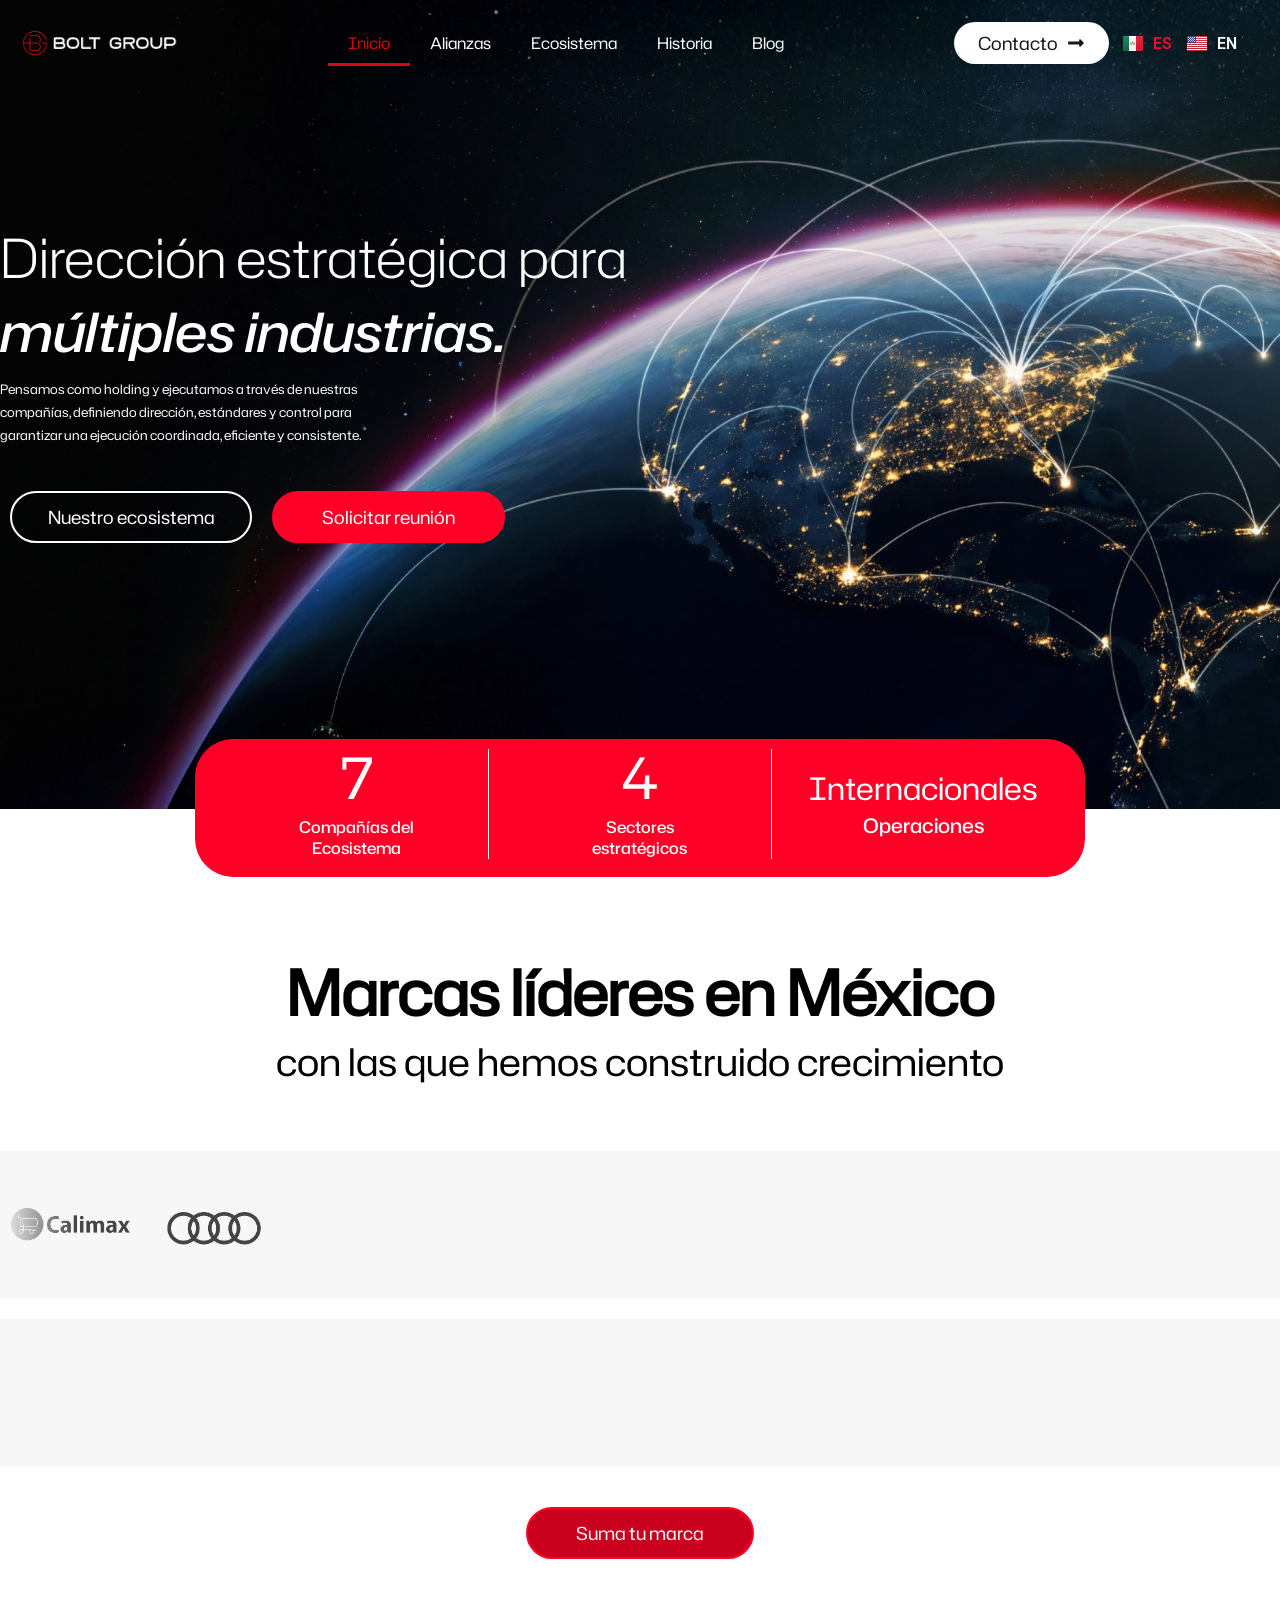
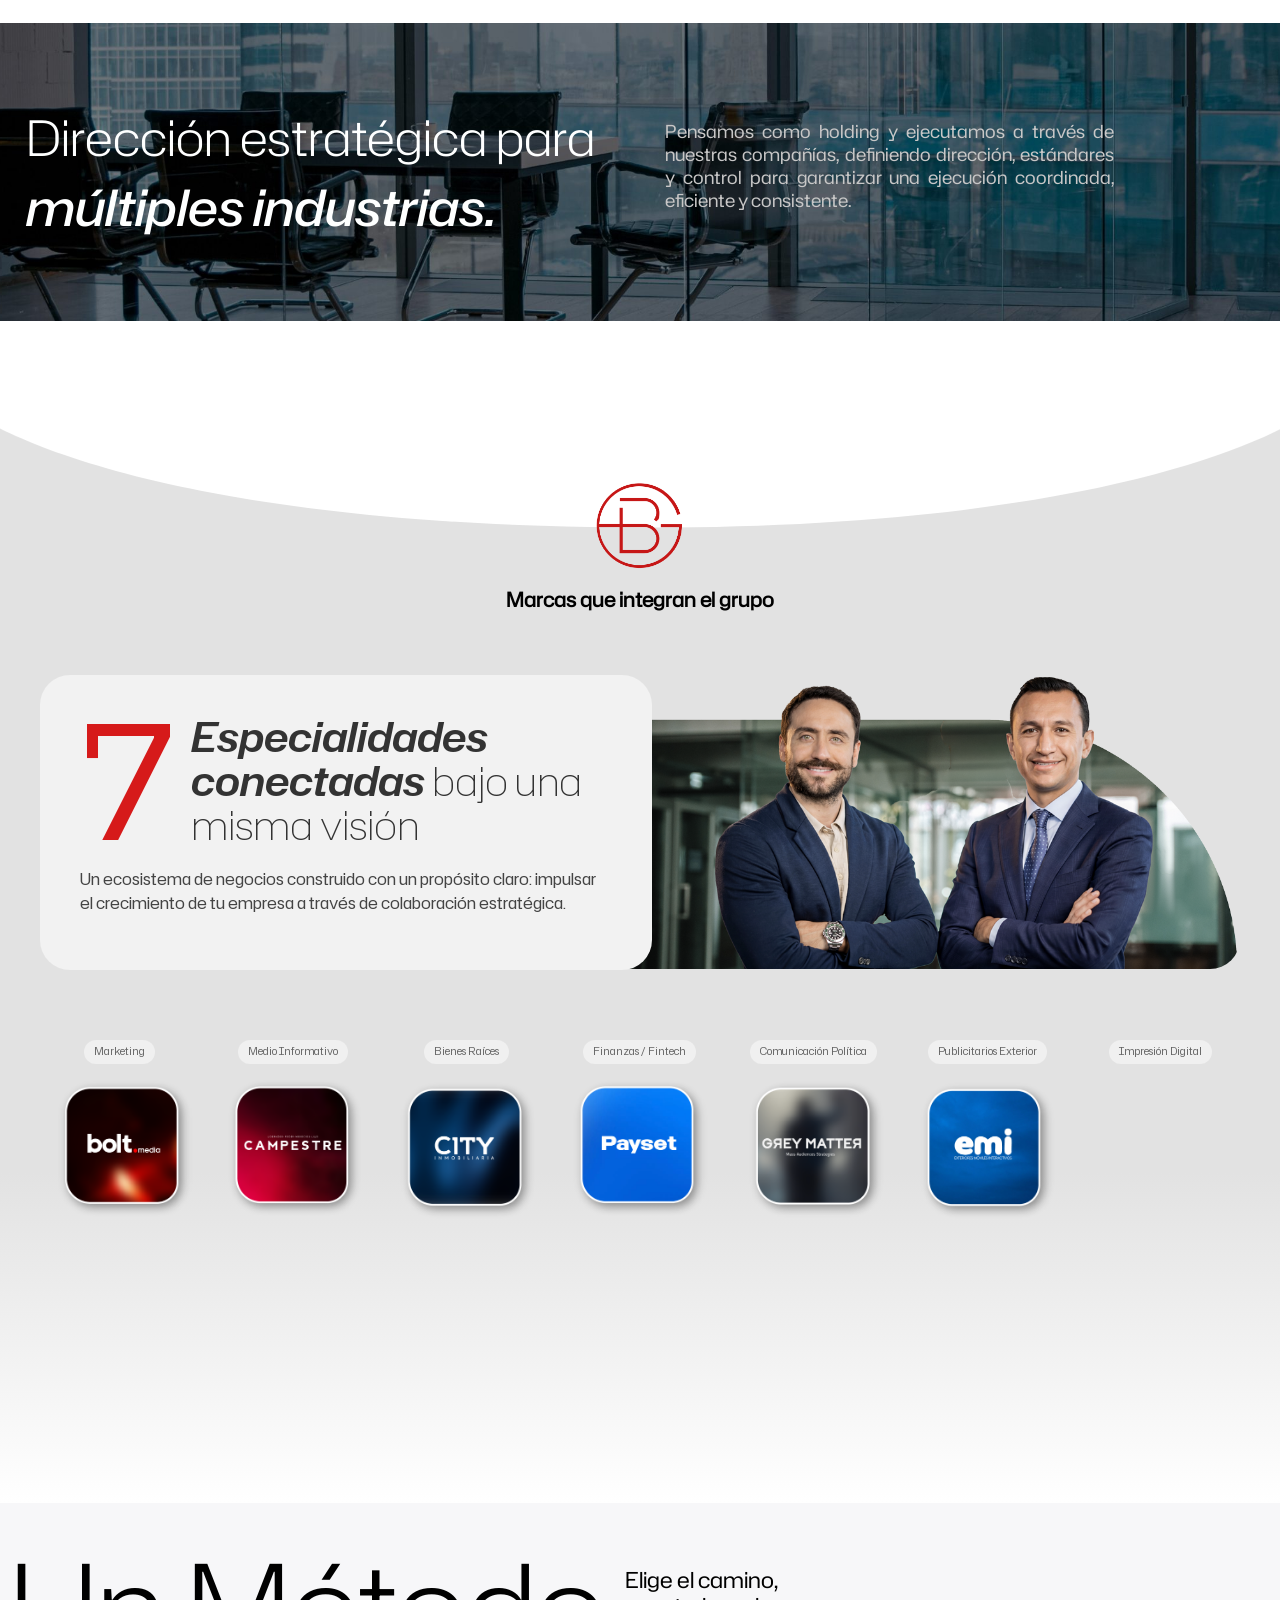
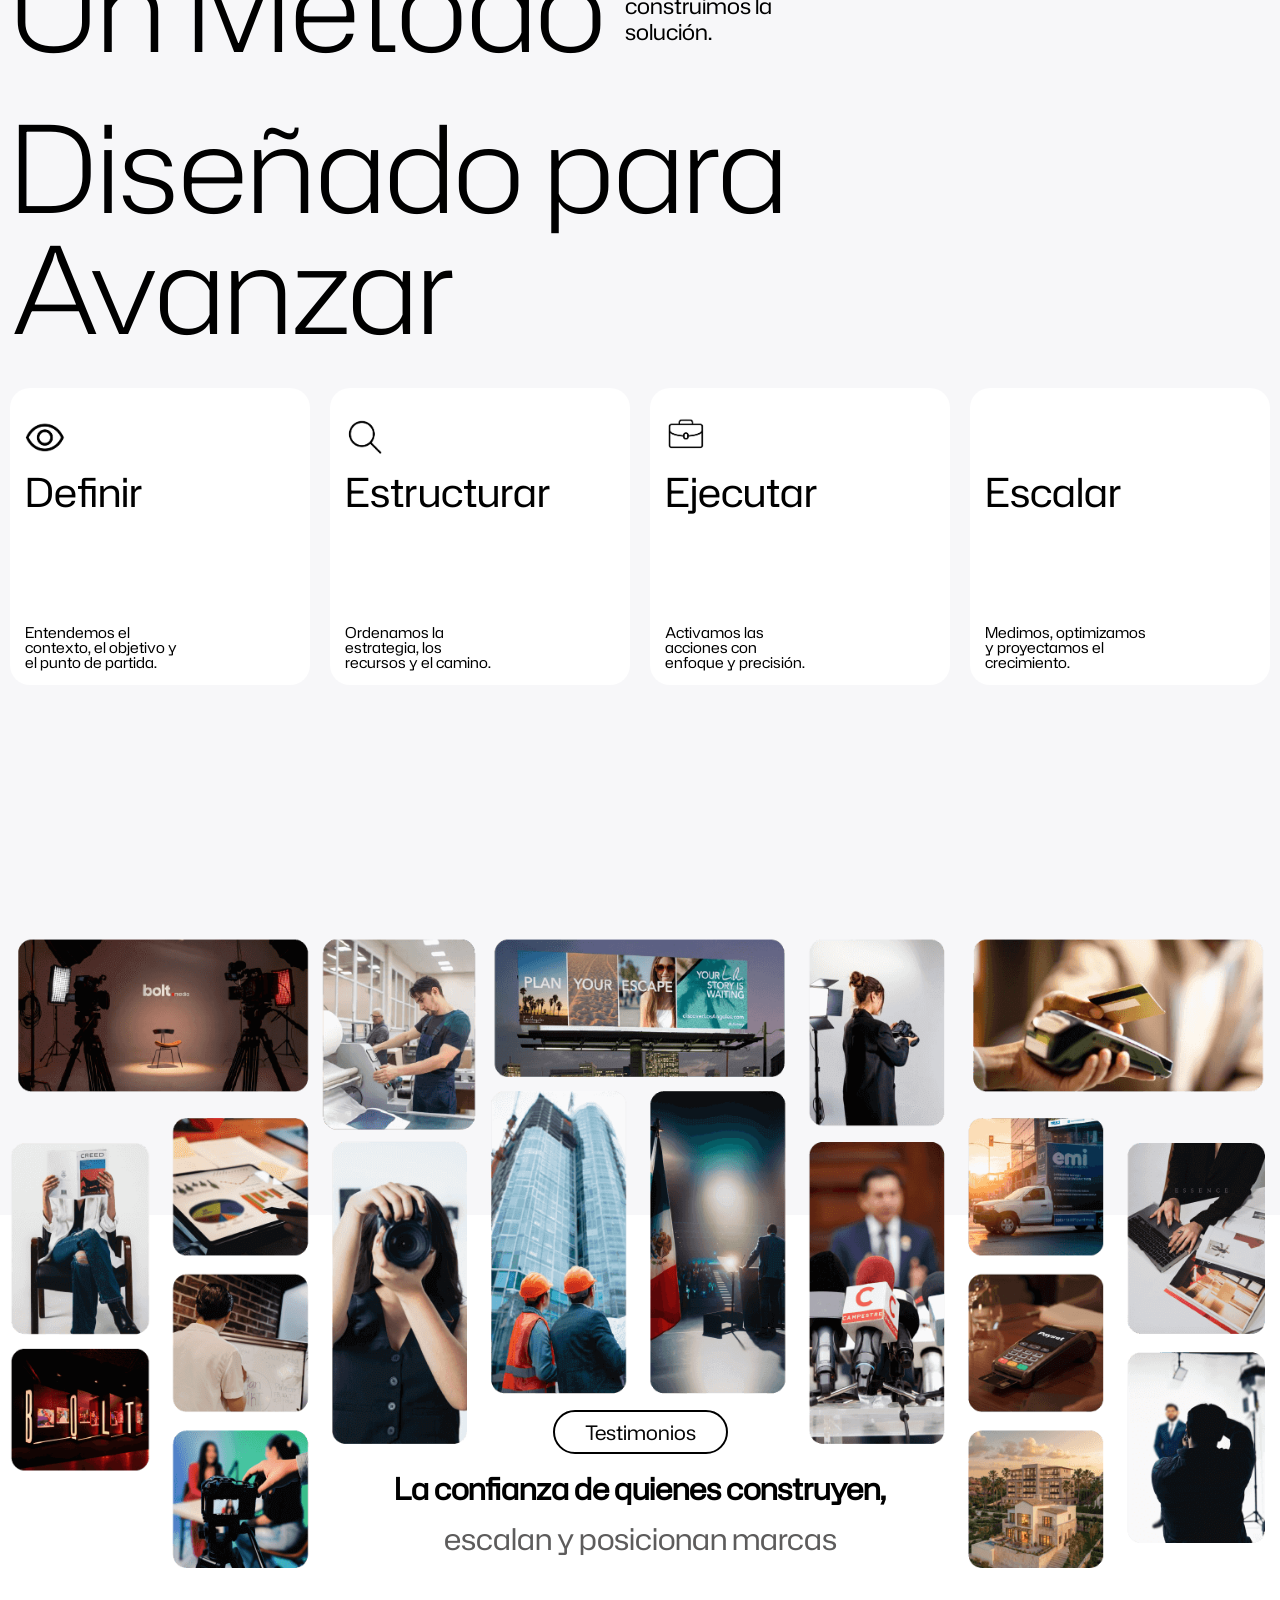
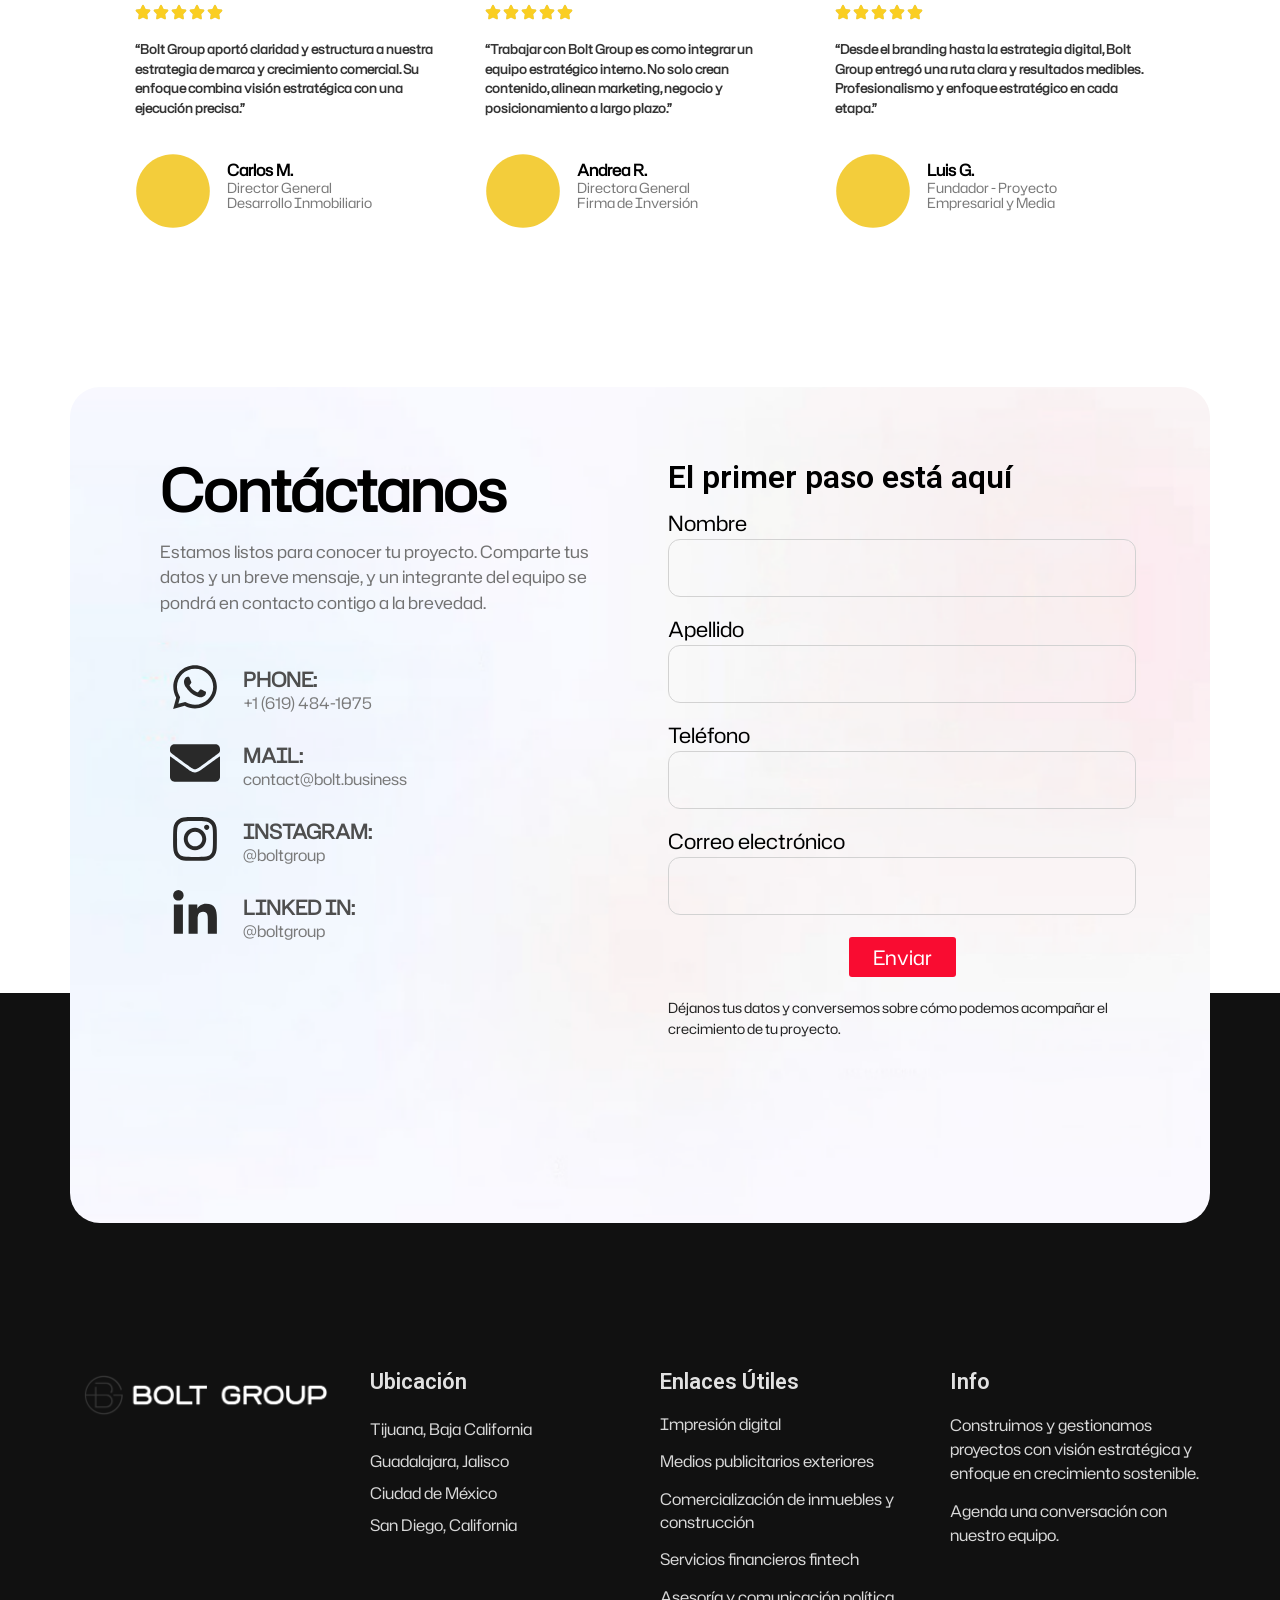
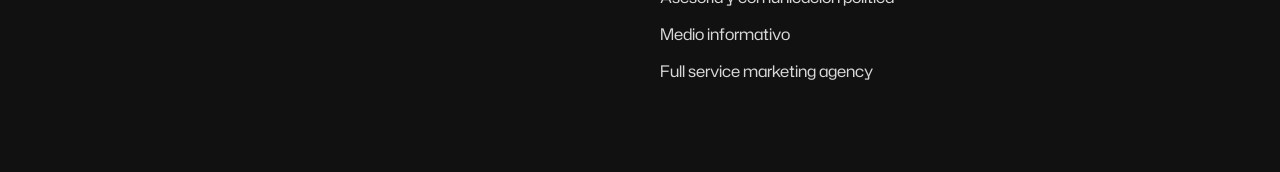
==== site/index.html @ 507f177c "Reserve the marquee's height before its logos load The logos had loading="lazy" and no dimensions, s" ====
<!doctype html>
<html lang="es-MX">
<head>
	<meta charset="UTF-8">
	<meta name="viewport" content="width=device-width, initial-scale=1">
	<link rel="profile" href="https://gmpg.org/xfn/11">
	<title>Bolt Group</title>
<meta name='robots' content='max-image-preview:large' />
<style id="wp-img-auto-sizes-contain-inline-css">
img:is([sizes=auto i],[sizes^="auto," i]){contain-intrinsic-size:3000px 1500px}
/*# sourceURL=wp-img-auto-sizes-contain-inline-css */
</style>
<style id="wp-emoji-styles-inline-css">

	img.wp-smiley, img.emoji {
		display: inline !important;
		border: none !important;
		box-shadow: none !important;
		height: 1em !important;
		width: 1em !important;
		margin: 0 0.07em !important;
		vertical-align: -0.1em !important;
		background: none !important;
		padding: 0 !important;
	}
/*# sourceURL=wp-emoji-styles-inline-css */
</style>
<style id="wp-block-styles-placeholder-inline-css">
:root { --wp-internal-comment: "Placeholder for wp_hoist_late_printed_styles() to replace with the block styles printed at wp_footer." }
/*# sourceURL=wp-block-styles-placeholder-inline-css */
</style>
<link rel='stylesheet' id='jet-engine-frontend-css' href='wp-content/plugins/jet-engine/assets/css/frontend.189e3c.css' media='all' />
<style id="wp-global-styles-placeholder-inline-css">
:root { --wp-internal-comment: "Placeholder for wp_hoist_late_printed_styles() to replace with the global-styles printed at wp_footer." }
/*# sourceURL=wp-global-styles-placeholder-inline-css */
</style>
<link rel='stylesheet' id='hello-elementor-css' href='wp-content/themes/hello-elementor/assets/css/reset.9bf784.css' media='all' />
<link rel='stylesheet' id='hello-elementor-theme-style-css' href='wp-content/themes/hello-elementor/assets/css/theme.9bf784.css' media='all' />
<link rel='stylesheet' id='hello-elementor-header-footer-css' href='wp-content/themes/hello-elementor/assets/css/header-footer.9bf784.css' media='all' />
<link rel='stylesheet' id='elementor-frontend-css' href='wp-content/plugins/elementor/assets/css/frontend.min.16789d.css' media='all' />
<link rel='stylesheet' id='elementor-post-7-css' href='wp-content/uploads/elementor/css/post-7.a5d717.css' media='all' />
<link rel='stylesheet' id='widget-image-css' href='wp-content/plugins/elementor/assets/css/widget-image.min.16789d.css' media='all' />
<link rel='stylesheet' id='widget-nav-menu-css' href='wp-content/plugins/elementor-pro/assets/css/widget-nav-menu.min.c8a641.css' media='all' />
<link rel='stylesheet' id='widget-heading-css' href='wp-content/plugins/elementor/assets/css/widget-heading.min.16789d.css' media='all' />
<link rel='stylesheet' id='cpel-language-switcher-css' href='wp-content/plugins/connect-polylang-elementor/assets/css/language-switcher.min.446827.css' media='all' />
<link rel='stylesheet' id='widget-counter-css' href='wp-content/plugins/elementor/assets/css/widget-counter.min.16789d.css' media='all' />
<link rel='stylesheet' id='swiper-css' href='wp-content/plugins/elementor/assets/lib/swiper/v8/css/swiper.min.94a470.css' media='all' />
<link rel='stylesheet' id='e-swiper-css' href='wp-content/plugins/elementor/assets/css/conditionals/e-swiper.min.16789d.css' media='all' />
<link rel='stylesheet' id='widget-image-carousel-css' href='wp-content/plugins/elementor/assets/css/widget-image-carousel.min.16789d.css' media='all' />
<link rel='stylesheet' id='e-shapes-css' href='wp-content/plugins/elementor/assets/css/conditionals/shapes.min.16789d.css' media='all' />
<link rel='stylesheet' id='widget-rating-css' href='wp-content/plugins/elementor/assets/css/widget-rating.min.16789d.css' media='all' />
<link rel='stylesheet' id='widget-icon-box-css' href='wp-content/plugins/elementor/assets/css/widget-icon-box.min.16789d.css' media='all' />
<link rel='stylesheet' id='widget-form-css' href='wp-content/plugins/elementor-pro/assets/css/widget-form.min.c8a641.css' media='all' />
<link rel='stylesheet' id='elementor-post-9-css' href='wp-content/uploads/elementor/css/post-9.6703f5.css' media='all' />
<link rel='stylesheet' id='elementor-post-26-css' href='wp-content/uploads/elementor/css/post-26.877bca.css' media='all' />
<link rel='stylesheet' id='elementor-post-682-css' href='wp-content/uploads/elementor/css/post-682.877bca.css' media='all' />
<link rel='stylesheet' id='elementor-gf-roboto-css' href='assets/fonts/roboto.css' media='all' />
<link rel='stylesheet' id='elementor-gf-robotoslab-css' href='assets/fonts/roboto-slab.css' media='all' />
<script id="jquery-core-js" src="wp-includes/js/jquery/jquery.min.f43b55.js"></script>
<script id="jquery-migrate-js" src="wp-includes/js/jquery/jquery-migrate.min.558973.js"></script>
<meta name="generator" content="WordPress 7.1.1" />
<link rel="canonical" href="index.html" />
<meta name="generator" content="Elementor 4.0.7; features: e_font_icon_svg, additional_custom_breakpoints; settings: css_print_method-external, google_font-enabled, font_display-swap">
			<style>
				.e-con.e-parent:nth-of-type(n+4):not(.e-lazyloaded):not(.e-no-lazyload),
				.e-con.e-parent:nth-of-type(n+4):not(.e-lazyloaded):not(.e-no-lazyload) * {
					background-image: none !important;
				}
				@media screen and (max-height: 1024px) {
					.e-con.e-parent:nth-of-type(n+3):not(.e-lazyloaded):not(.e-no-lazyload),
					.e-con.e-parent:nth-of-type(n+3):not(.e-lazyloaded):not(.e-no-lazyload) * {
						background-image: none !important;
					}
				}
				@media screen and (max-height: 640px) {
					.e-con.e-parent:nth-of-type(n+2):not(.e-lazyloaded):not(.e-no-lazyload),
					.e-con.e-parent:nth-of-type(n+2):not(.e-lazyloaded):not(.e-no-lazyload) * {
						background-image: none !important;
					}
				}
			</style>
			<link rel="icon" href="wp-content/uploads/2026/02/cropped-02-Logo-Bolt-group-1-32x32.png" sizes="32x32" />
<link rel="icon" href="wp-content/uploads/2026/02/cropped-02-Logo-Bolt-group-1-192x192.png" sizes="192x192" />
<link rel="apple-touch-icon" href="wp-content/uploads/2026/02/cropped-02-Logo-Bolt-group-1-180x180.png" />
<meta name="msapplication-TileImage" content="wp-content/uploads/2026/02/cropped-02-Logo-Bolt-group-1-270x270.png" />
<link rel="stylesheet" href="assets/bolt.css">
</head>
<body class="home wp-singular page-template page-template-elementor_header_footer page page-id-9 wp-embed-responsive wp-theme-hello-elementor hello-elementor-default elementor-default elementor-template-full-width elementor-kit-7 elementor-page elementor-page-9">


<a class="skip-link screen-reader-text" href="#content">Ir al contenido</a>

		<header data-elementor-type="header" data-elementor-id="26" class="elementor elementor-26 elementor-location-header" data-elementor-post-type="elementor_library">
			<div class="elementor-element elementor-element-85920d7 e-flex e-con-boxed e-con e-parent" data-id="85920d7" data-element_type="container" data-e-type="container">
					<div class="e-con-inner">
		<div class="elementor-element elementor-element-118b275 e-con-full e-flex e-con e-child" data-id="118b275" data-element_type="container" data-e-type="container">
				<div class="elementor-element elementor-element-fe8e035 elementor-widget elementor-widget-image" data-id="fe8e035" data-element_type="widget" data-e-type="widget" data-widget_type="image.default">
															<img fetchpriority="high" width="800" height="152" src="wp-content/uploads/2026/02/02-Logo-Bolt-group-1024x195.png" class="attachment-large size-large wp-image-29" alt="" srcset="wp-content/uploads/2026/02/02-Logo-Bolt-group-1024x195.png 1024w, wp-content/uploads/2026/02/02-Logo-Bolt-group-300x57.png 300w, wp-content/uploads/2026/02/02-Logo-Bolt-group-768x146.png 768w, wp-content/uploads/2026/02/02-Logo-Bolt-group-1536x292.png 1536w, wp-content/uploads/2026/02/02-Logo-Bolt-group-2048x389.png 2048w" sizes="(max-width: 800px) 100vw, 800px" />															</div>
				</div>
		<div class="elementor-element elementor-element-ee469cb e-con-full e-flex e-con e-child" data-id="ee469cb" data-element_type="container" data-e-type="container">
				<div class="elementor-element elementor-element-ebf550f elementor-nav-menu--stretch elementor-nav-menu--dropdown-tablet elementor-nav-menu__text-align-aside elementor-nav-menu--toggle elementor-nav-menu--burger elementor-widget elementor-widget-nav-menu" data-id="ebf550f" data-element_type="widget" data-e-type="widget" data-settings="{&quot;full_width&quot;:&quot;stretch&quot;,&quot;layout&quot;:&quot;horizontal&quot;,&quot;submenu_icon&quot;:{&quot;value&quot;:&quot;&lt;svg aria-hidden=\&quot;true\&quot; class=\&quot;e-font-icon-svg e-fas-caret-down\&quot; viewBox=\&quot;0 0 320 512\&quot; xmlns=\&quot;http:\/\/www.w3.org\/2000\/svg\&quot;&gt;&lt;path d=\&quot;M31.3 192h257.3c17.8 0 26.7 21.5 14.1 34.1L174.1 354.8c-7.8 7.8-20.5 7.8-28.3 0L17.2 226.1C4.6 213.5 13.5 192 31.3 192z\&quot;&gt;&lt;\/path&gt;&lt;\/svg&gt;&quot;,&quot;library&quot;:&quot;fa-solid&quot;},&quot;toggle&quot;:&quot;burger&quot;}" data-widget_type="nav-menu.default">
								<nav aria-label="Menu" class="elementor-nav-menu--main elementor-nav-menu__container elementor-nav-menu--layout-horizontal e--pointer-underline e--animation-fade">
				<ul id="menu-1-ebf550f" class="elementor-nav-menu"><li class="menu-item menu-item-type-post_type menu-item-object-page menu-item-home current-menu-item page_item page-item-9 current_page_item menu-item-17"><a href="index.html" aria-current="page" class="elementor-item elementor-item-active">Inicio</a></li>
<li class="menu-item menu-item-type-custom menu-item-object-custom menu-item-18"><a href="#alianzas" class="elementor-item elementor-item-anchor">Alianzas</a></li>
<li class="menu-item menu-item-type-custom menu-item-object-custom menu-item-19"><a href="#ecosistema" class="elementor-item elementor-item-anchor">Ecosistema</a></li>
<li class="menu-item menu-item-type-post_type menu-item-object-page menu-item-16"><a href="historia/index.html" class="elementor-item">Historia</a></li>
<li class="menu-item menu-item-type-post_type menu-item-object-page menu-item-15"><a href="https://bolt.business/blog/" class="elementor-item">Blog</a></li>
</ul>			</nav>
					<div class="elementor-menu-toggle" role="button" tabindex="0" aria-label="Menu Toggle" aria-expanded="false">
			<svg aria-hidden="true" role="presentation" class="elementor-menu-toggle__icon--open e-font-icon-svg e-eicon-menu-bar" viewBox="0 0 1000 1000" xmlns="http://www.w3.org/2000/svg"><path d="M104 333H896C929 333 958 304 958 271S929 208 896 208H104C71 208 42 237 42 271S71 333 104 333ZM104 583H896C929 583 958 554 958 521S929 458 896 458H104C71 458 42 487 42 521S71 583 104 583ZM104 833H896C929 833 958 804 958 771S929 708 896 708H104C71 708 42 737 42 771S71 833 104 833Z"></path></svg><svg aria-hidden="true" role="presentation" class="elementor-menu-toggle__icon--close e-font-icon-svg e-eicon-close" viewBox="0 0 1000 1000" xmlns="http://www.w3.org/2000/svg"><path d="M742 167L500 408 258 167C246 154 233 150 217 150 196 150 179 158 167 167 154 179 150 196 150 212 150 229 154 242 171 254L408 500 167 742C138 771 138 800 167 829 196 858 225 858 254 829L496 587 738 829C750 842 767 846 783 846 800 846 817 842 829 829 842 817 846 804 846 783 846 767 842 750 829 737L588 500 833 258C863 229 863 200 833 171 804 137 775 137 742 167Z"></path></svg>		</div>
					<nav class="elementor-nav-menu--dropdown elementor-nav-menu__container" aria-hidden="true">
				<ul id="menu-2-ebf550f" class="elementor-nav-menu"><li class="menu-item menu-item-type-post_type menu-item-object-page menu-item-home current-menu-item page_item page-item-9 current_page_item menu-item-17"><a href="index.html" aria-current="page" class="elementor-item elementor-item-active" tabindex="-1">Inicio</a></li>
<li class="menu-item menu-item-type-custom menu-item-object-custom menu-item-18"><a href="#alianzas" class="elementor-item elementor-item-anchor" tabindex="-1">Alianzas</a></li>
<li class="menu-item menu-item-type-custom menu-item-object-custom menu-item-19"><a href="#ecosistema" class="elementor-item elementor-item-anchor" tabindex="-1">Ecosistema</a></li>
<li class="menu-item menu-item-type-post_type menu-item-object-page menu-item-16"><a href="historia/index.html" class="elementor-item" tabindex="-1">Historia</a></li>
<li class="menu-item menu-item-type-post_type menu-item-object-page menu-item-15"><a href="https://bolt.business/blog/" class="elementor-item" tabindex="-1">Blog</a></li>
</ul>			</nav>
						</div>
				</div>
		<div class="elementor-element elementor-element-485cfe6 e-con-full e-flex e-con e-child" data-id="485cfe6" data-element_type="container" data-e-type="container">
				<div class="elementor-element elementor-element-cf245c3 elementor-hidden-mobile elementor-widget elementor-widget-button" data-id="cf245c3" data-element_type="widget" data-e-type="widget" data-widget_type="button.default">
										<a class="elementor-button elementor-button-link elementor-size-sm" href="#contacto">
						<span class="elementor-button-content-wrapper">
						<span class="elementor-button-icon">
				<svg aria-hidden="true" class="e-font-icon-svg e-fas-long-arrow-alt-right" viewBox="0 0 448 512" xmlns="http://www.w3.org/2000/svg"><path d="M313.941 216H12c-6.627 0-12 5.373-12 12v56c0 6.627 5.373 12 12 12h301.941v46.059c0 21.382 25.851 32.09 40.971 16.971l86.059-86.059c9.373-9.373 9.373-24.569 0-33.941l-86.059-86.059c-15.119-15.119-40.971-4.411-40.971 16.971V216z"></path></svg>			</span>
									<span class="elementor-button-text">Contacto</span>
					</span>
					</a>
								</div>
				<div class="elementor-element elementor-element-4885c96 cpel-switcher--align-right cpel-switcher--layout-horizontal cpel-switcher--aspect-ratio-43 elementor-widget elementor-widget-polylang-language-switcher" data-id="4885c96" data-element_type="widget" data-e-type="widget" data-widget_type="polylang-language-switcher.default">
				<div class="elementor-widget-container">
					<nav class="cpel-switcher__nav"><ul class="cpel-switcher__list"><li class="cpel-switcher__lang cpel-switcher__lang--active"><a lang="es-MX" hreflang="es-MX" href="?lang=es" data-bolt-lang-link="es"><span class="cpel-switcher__flag cpel-switcher__flag--mx"><img src="[data-uri]" alt="Español" /></span><span class="cpel-switcher__code">ES</span></a></li><li class="cpel-switcher__lang"><a lang="en-GB" hreflang="en-GB" href="?lang=en" data-bolt-lang-link="en"><span class="cpel-switcher__flag cpel-switcher__flag--us"><img src="[data-uri]" alt="English" /></span><span class="cpel-switcher__code">EN</span></a></li></ul></nav>				</div>
				</div>
				</div>
					</div>
				</div>
				</header>
				<div data-elementor-type="wp-page" data-elementor-id="9" class="elementor elementor-9" data-elementor-post-type="page">
				<div class="elementor-element elementor-element-573e6e5 e-flex e-con-boxed e-con e-parent" data-id="573e6e5" data-element_type="container" data-e-type="container" data-settings="{&quot;background_background&quot;:&quot;classic&quot;}">
					<div class="e-con-inner">
		<div class="elementor-element elementor-element-ecb6ab4 e-con-full e-flex e-con e-child" data-id="ecb6ab4" data-element_type="container" data-e-type="container">
				<div class="elementor-element elementor-element-3570027 elementor-widget elementor-widget-heading" data-id="3570027" data-element_type="widget" data-e-type="widget" data-widget_type="heading.default">
					<h2 class="elementor-heading-title elementor-size-default">Dirección estratégica para</h2>				</div>
				<div class="elementor-element elementor-element-7615346 elementor-widget elementor-widget-heading" data-id="7615346" data-element_type="widget" data-e-type="widget" data-widget_type="heading.default">
					<h2 class="elementor-heading-title elementor-size-default">múltiples industrias. </h2>				</div>
				<div class="elementor-element elementor-element-58ca29e elementor-widget__width-initial elementor-widget elementor-widget-text-editor" data-id="58ca29e" data-element_type="widget" data-e-type="widget" data-widget_type="text-editor.default">
									<p>Pensamos como holding y ejecutamos a través de nuestras compañías, definiendo dirección, estándares y control para garantizar una ejecución coordinada, eficiente y consistente.</p>								</div>
		<div class="elementor-element elementor-element-ab0d484 e-con-full e-flex e-con e-child" data-id="ab0d484" data-element_type="container" data-e-type="container">
				<div class="elementor-element elementor-element-9e6131a elementor-widget elementor-widget-button" data-id="9e6131a" data-element_type="widget" data-e-type="widget" data-widget_type="button.default">
										<a class="elementor-button elementor-button-link elementor-size-sm" href="#ecosistema">
						<span class="elementor-button-content-wrapper">
									<span class="elementor-button-text">Nuestro ecosistema</span>
					</span>
					</a>
								</div>
				<div class="elementor-element elementor-element-f8135e9 elementor-widget elementor-widget-button" data-id="f8135e9" data-element_type="widget" data-e-type="widget" data-widget_type="button.default">
										<a class="elementor-button elementor-button-link elementor-size-sm" href="#contacto">
						<span class="elementor-button-content-wrapper">
									<span class="elementor-button-text">Solicitar reunión</span>
					</span>
					</a>
								</div>
				</div>
				</div>
					</div>
				</div>
		<div class="elementor-element elementor-element-19edcd4 e-flex e-con-boxed e-con e-parent" data-id="19edcd4" data-element_type="container" data-e-type="container">
					<div class="e-con-inner">
		<div class="elementor-element elementor-element-27d8c2d e-con-full e-flex e-con e-child" data-id="27d8c2d" data-element_type="container" data-e-type="container" data-settings="{&quot;background_background&quot;:&quot;classic&quot;}">
		<div class="elementor-element elementor-element-e52f70c e-con-full e-flex e-con e-child" data-id="e52f70c" data-element_type="container" data-e-type="container">
				<div class="elementor-element elementor-element-3bfc088 elementor-widget elementor-widget-counter" data-id="3bfc088" data-element_type="widget" data-e-type="widget" data-widget_type="counter.default">
							<div class="elementor-counter">
						<div class="elementor-counter-number-wrapper">
				<span class="elementor-counter-number-prefix"></span>
				<span class="elementor-counter-number" data-duration="2000" data-to-value="7" data-from-value="0" data-delimiter=",">0</span>
				<span class="elementor-counter-number-suffix"></span>
			</div>
		</div>
						</div>
				<div class="elementor-element elementor-element-8b6b109 elementor-widget elementor-widget-heading" data-id="8b6b109" data-element_type="widget" data-e-type="widget" data-widget_type="heading.default">
					<h3 class="elementor-heading-title elementor-size-default">Compañías del <br>Ecosistema</h3>				</div>
				</div>
		<div class="elementor-element elementor-element-52c7462 e-con-full e-flex e-con e-child" data-id="52c7462" data-element_type="container" data-e-type="container">
				<div class="elementor-element elementor-element-de22cd5 elementor-widget__width-initial elementor-widget elementor-widget-counter" data-id="de22cd5" data-element_type="widget" data-e-type="widget" data-widget_type="counter.default">
							<div class="elementor-counter">
						<div class="elementor-counter-number-wrapper">
				<span class="elementor-counter-number-prefix"></span>
				<span class="elementor-counter-number" data-duration="2000" data-to-value="4" data-from-value="0" data-delimiter=",">0</span>
				<span class="elementor-counter-number-suffix"></span>
			</div>
		</div>
						</div>
				<div class="elementor-element elementor-element-28a6249 elementor-widget elementor-widget-heading" data-id="28a6249" data-element_type="widget" data-e-type="widget" data-widget_type="heading.default">
					<h3 class="elementor-heading-title elementor-size-default">Sectores<br> estratégicos</h3>				</div>
				</div>
		<div class="elementor-element elementor-element-5e9ae07 e-con-full e-flex e-con e-child" data-id="5e9ae07" data-element_type="container" data-e-type="container">
				<div class="elementor-element elementor-element-45a7629 elementor-widget elementor-widget-heading" data-id="45a7629" data-element_type="widget" data-e-type="widget" data-widget_type="heading.default">
					<h2 class="elementor-heading-title elementor-size-default">Internacionales</h2>				</div>
				<div class="elementor-element elementor-element-d0ec13f elementor-widget elementor-widget-heading" data-id="d0ec13f" data-element_type="widget" data-e-type="widget" data-widget_type="heading.default">
					<h2 class="elementor-heading-title elementor-size-default">Operaciones</h2>				</div>
				</div>
				</div>
					</div>
				</div>
		<div class="elementor-element elementor-element-89c4cea e-con-full alianzas e-flex e-con e-parent" data-id="89c4cea" data-element_type="container" data-e-type="container" id="alianzas">
		<div class="elementor-element elementor-element-3596e5f e-con-full e-flex e-con e-child" data-id="3596e5f" data-element_type="container" data-e-type="container">
				<div class="elementor-element elementor-element-36db06c elementor-widget elementor-widget-heading" data-id="36db06c" data-element_type="widget" data-e-type="widget" data-widget_type="heading.default">
					<h2 class="elementor-heading-title elementor-size-default">Marcas líderes en México</h2>				</div>
				<div class="elementor-element elementor-element-ca40afc elementor-widget elementor-widget-heading" data-id="ca40afc" data-element_type="widget" data-e-type="widget" data-widget_type="heading.default">
					<h2 class="elementor-heading-title elementor-size-default">con las que hemos construido crecimiento</h2>				</div>
				</div>
		<div class="elementor-element elementor-element-558faf0 e-con-full e-flex e-con e-child" data-id="558faf0" data-element_type="container" data-e-type="container">
				
				<div class="elementor-element elementor-element-dacc1d0 elementor-widget bolt-marquee-widget" data-id="dacc1d0" data-element_type="widget"><div class="bolt-marquee" style="--bolt-marquee-count:25"><ul class="bolt-marquee__track"><li class="bolt-marquee__item"><img src="wp-content/uploads/2026/02/Logos-pagina-web-21.png" alt="Logos pagina web-21" width="978" height="1018" decoding="async" fetchpriority="low"></li><li class="bolt-marquee__item"><img src="wp-content/uploads/2026/02/Logos-pagina-web-22.png" alt="Logos pagina web-22" width="978" height="1018" decoding="async" fetchpriority="low"></li><li class="bolt-marquee__item"><img src="wp-content/uploads/2026/02/Logos-pagina-web-23.png" alt="Logos pagina web-23" width="978" height="1018" decoding="async" fetchpriority="low"></li><li class="bolt-marquee__item"><img src="wp-content/uploads/2026/02/Logos-pagina-web-24.png" alt="Logos pagina web-24" width="978" height="1018" decoding="async" fetchpriority="low"></li><li class="bolt-marquee__item"><img src="wp-content/uploads/2026/02/Logos-pagina-web-25.png" alt="Logos pagina web-25" width="978" height="1018" decoding="async" fetchpriority="low"></li><li class="bolt-marquee__item"><img src="wp-content/uploads/2026/02/Logos-pagina-web-01.png" alt="Logos pagina web-01" width="978" height="1018" decoding="async" fetchpriority="low"></li><li class="bolt-marquee__item"><img src="wp-content/uploads/2026/02/Logos-pagina-web-02.png" alt="Logos pagina web-02" width="978" height="1018" decoding="async" fetchpriority="low"></li><li class="bolt-marquee__item"><img src="wp-content/uploads/2026/02/Logos-pagina-web-03.png" alt="Logos pagina web-03" width="978" height="1018" decoding="async" fetchpriority="low"></li><li class="bolt-marquee__item"><img src="wp-content/uploads/2026/02/Logos-pagina-web-04.png" alt="Logos pagina web-04" width="978" height="1018" decoding="async" fetchpriority="low"></li><li class="bolt-marquee__item"><img src="wp-content/uploads/2026/02/Logos-pagina-web-05.png" alt="Logos pagina web-05" width="978" height="1018" decoding="async" fetchpriority="low"></li><li class="bolt-marquee__item"><img src="wp-content/uploads/2026/02/Logos-pagina-web-06.png" alt="Logos pagina web-06" width="978" height="1018" decoding="async" fetchpriority="low"></li><li class="bolt-marquee__item"><img src="wp-content/uploads/2026/02/Logos-pagina-web-08.png" alt="Logos pagina web-08" width="978" height="1018" decoding="async" fetchpriority="low"></li><li class="bolt-marquee__item"><img src="wp-content/uploads/2026/02/Logos-pagina-web-09.png" alt="Logos pagina web-09" width="978" height="1018" decoding="async" fetchpriority="low"></li><li class="bolt-marquee__item"><img src="wp-content/uploads/2026/02/Logos-pagina-web-10.png" alt="Logos pagina web-10" width="978" height="1018" decoding="async" fetchpriority="low"></li><li class="bolt-marquee__item"><img src="wp-content/uploads/2026/02/Logos-pagina-web-11.png" alt="Logos pagina web-11" width="978" height="1018" decoding="async" fetchpriority="low"></li><li class="bolt-marquee__item"><img src="wp-content/uploads/2026/02/Logos-pagina-web-12.png" alt="Logos pagina web-12" width="978" height="1018" decoding="async" fetchpriority="low"></li><li class="bolt-marquee__item"><img src="wp-content/uploads/2026/02/Logos-pagina-web-13.png" alt="Logos pagina web-13" width="978" height="1018" decoding="async" fetchpriority="low"></li><li class="bolt-marquee__item"><img src="wp-content/uploads/2026/02/Logos-pagina-web-14.png" alt="Logos pagina web-14" width="978" height="1018" decoding="async" fetchpriority="low"></li><li class="bolt-marquee__item"><img src="wp-content/uploads/2026/02/Logos-pagina-web-15.png" alt="Logos pagina web-15" width="978" height="1018" decoding="async" fetchpriority="low"></li><li class="bolt-marquee__item"><img src="wp-content/uploads/2026/02/Logos-pagina-web-16.png" alt="Logos pagina web-16" width="978" height="1018" decoding="async" fetchpriority="low"></li><li class="bolt-marquee__item"><img src="wp-content/uploads/2026/02/Logos-pagina-web-17.png" alt="Logos pagina web-17" width="978" height="1018" decoding="async" fetchpriority="low"></li><li class="bolt-marquee__item"><img src="wp-content/uploads/2026/02/Logos-pagina-web-18.png" alt="Logos pagina web-18" width="978" height="1018" decoding="async" fetchpriority="low"></li><li class="bolt-marquee__item"><img src="wp-content/uploads/2026/02/Logos-pagina-web-19.png" alt="Logos pagina web-19" width="978" height="1018" decoding="async" fetchpriority="low"></li><li class="bolt-marquee__item"><img src="wp-content/uploads/2026/02/Logos-pagina-web-20.png" alt="Logos pagina web-20" width="978" height="1018" decoding="async" fetchpriority="low"></li><li class="bolt-marquee__item"><img src="wp-content/uploads/2026/03/Logos-pagina-web-07.png" alt="Logos pagina web-07" width="978" height="1018" decoding="async" fetchpriority="low"></li><li class="bolt-marquee__item" aria-hidden="true"><img src="wp-content/uploads/2026/02/Logos-pagina-web-21.png" alt="" width="978" height="1018" decoding="async" fetchpriority="low"></li><li class="bolt-marquee__item" aria-hidden="true"><img src="wp-content/uploads/2026/02/Logos-pagina-web-22.png" alt="" width="978" height="1018" decoding="async" fetchpriority="low"></li><li class="bolt-marquee__item" aria-hidden="true"><img src="wp-content/uploads/2026/02/Logos-pagina-web-23.png" alt="" width="978" height="1018" decoding="async" fetchpriority="low"></li><li class="bolt-marquee__item" aria-hidden="true"><img src="wp-content/uploads/2026/02/Logos-pagina-web-24.png" alt="" width="978" height="1018" decoding="async" fetchpriority="low"></li><li class="bolt-marquee__item" aria-hidden="true"><img src="wp-content/uploads/2026/02/Logos-pagina-web-25.png" alt="" width="978" height="1018" decoding="async" fetchpriority="low"></li><li class="bolt-marquee__item" aria-hidden="true"><img src="wp-content/uploads/2026/02/Logos-pagina-web-01.png" alt="" width="978" height="1018" decoding="async" fetchpriority="low"></li><li class="bolt-marquee__item" aria-hidden="true"><img src="wp-content/uploads/2026/02/Logos-pagina-web-02.png" alt="" width="978" height="1018" decoding="async" fetchpriority="low"></li><li class="bolt-marquee__item" aria-hidden="true"><img src="wp-content/uploads/2026/02/Logos-pagina-web-03.png" alt="" width="978" height="1018" decoding="async" fetchpriority="low"></li><li class="bolt-marquee__item" aria-hidden="true"><img src="wp-content/uploads/2026/02/Logos-pagina-web-04.png" alt="" width="978" height="1018" decoding="async" fetchpriority="low"></li><li class="bolt-marquee__item" aria-hidden="true"><img src="wp-content/uploads/2026/02/Logos-pagina-web-05.png" alt="" width="978" height="1018" decoding="async" fetchpriority="low"></li><li class="bolt-marquee__item" aria-hidden="true"><img src="wp-content/uploads/2026/02/Logos-pagina-web-06.png" alt="" width="978" height="1018" decoding="async" fetchpriority="low"></li><li class="bolt-marquee__item" aria-hidden="true"><img src="wp-content/uploads/2026/02/Logos-pagina-web-08.png" alt="" width="978" height="1018" decoding="async" fetchpriority="low"></li><li class="bolt-marquee__item" aria-hidden="true"><img src="wp-content/uploads/2026/02/Logos-pagina-web-09.png" alt="" width="978" height="1018" decoding="async" fetchpriority="low"></li><li class="bolt-marquee__item" aria-hidden="true"><img src="wp-content/uploads/2026/02/Logos-pagina-web-10.png" alt="" width="978" height="1018" decoding="async" fetchpriority="low"></li><li class="bolt-marquee__item" aria-hidden="true"><img src="wp-content/uploads/2026/02/Logos-pagina-web-11.png" alt="" width="978" height="1018" decoding="async" fetchpriority="low"></li><li class="bolt-marquee__item" aria-hidden="true"><img src="wp-content/uploads/2026/02/Logos-pagina-web-12.png" alt="" width="978" height="1018" decoding="async" fetchpriority="low"></li><li class="bolt-marquee__item" aria-hidden="true"><img src="wp-content/uploads/2026/02/Logos-pagina-web-13.png" alt="" width="978" height="1018" decoding="async" fetchpriority="low"></li><li class="bolt-marquee__item" aria-hidden="true"><img src="wp-content/uploads/2026/02/Logos-pagina-web-14.png" alt="" width="978" height="1018" decoding="async" fetchpriority="low"></li><li class="bolt-marquee__item" aria-hidden="true"><img src="wp-content/uploads/2026/02/Logos-pagina-web-15.png" alt="" width="978" height="1018" decoding="async" fetchpriority="low"></li><li class="bolt-marquee__item" aria-hidden="true"><img src="wp-content/uploads/2026/02/Logos-pagina-web-16.png" alt="" width="978" height="1018" decoding="async" fetchpriority="low"></li><li class="bolt-marquee__item" aria-hidden="true"><img src="wp-content/uploads/2026/02/Logos-pagina-web-17.png" alt="" width="978" height="1018" decoding="async" fetchpriority="low"></li><li class="bolt-marquee__item" aria-hidden="true"><img src="wp-content/uploads/2026/02/Logos-pagina-web-18.png" alt="" width="978" height="1018" decoding="async" fetchpriority="low"></li><li class="bolt-marquee__item" aria-hidden="true"><img src="wp-content/uploads/2026/02/Logos-pagina-web-19.png" alt="" width="978" height="1018" decoding="async" fetchpriority="low"></li><li class="bolt-marquee__item" aria-hidden="true"><img src="wp-content/uploads/2026/02/Logos-pagina-web-20.png" alt="" width="978" height="1018" decoding="async" fetchpriority="low"></li><li class="bolt-marquee__item" aria-hidden="true"><img src="wp-content/uploads/2026/03/Logos-pagina-web-07.png" alt="" width="978" height="1018" decoding="async" fetchpriority="low"></li></ul></div></div>
				<div class="elementor-element elementor-element-f1676d8 elementor-widget bolt-marquee-widget" data-id="f1676d8" data-element_type="widget"><div class="bolt-marquee" style="--bolt-marquee-count:24"><ul class="bolt-marquee__track"><li class="bolt-marquee__item"><img src="wp-content/uploads/2026/02/Logos-pagina-web-26.png" alt="Logos pagina web-26" width="978" height="1018" decoding="async" fetchpriority="low"></li><li class="bolt-marquee__item"><img src="wp-content/uploads/2026/02/Logos-pagina-web-27.png" alt="Logos pagina web-27" width="978" height="1018" decoding="async" fetchpriority="low"></li><li class="bolt-marquee__item"><img src="wp-content/uploads/2026/02/Logos-pagina-web-28.png" alt="Logos pagina web-28" width="978" height="1018" decoding="async" fetchpriority="low"></li><li class="bolt-marquee__item"><img src="wp-content/uploads/2026/02/Logos-pagina-web-29.png" alt="Logos pagina web-29" width="978" height="1018" decoding="async" fetchpriority="low"></li><li class="bolt-marquee__item"><img src="wp-content/uploads/2026/02/Logos-pagina-web-30.png" alt="Logos pagina web-30" width="978" height="1018" decoding="async" fetchpriority="low"></li><li class="bolt-marquee__item"><img src="wp-content/uploads/2026/02/Logos-pagina-web-31.png" alt="Logos pagina web-31" width="978" height="1018" decoding="async" fetchpriority="low"></li><li class="bolt-marquee__item"><img src="wp-content/uploads/2026/02/Logos-pagina-web-32.png" alt="Logos pagina web-32" width="978" height="1018" decoding="async" fetchpriority="low"></li><li class="bolt-marquee__item"><img src="wp-content/uploads/2026/02/Logos-pagina-web-33.png" alt="Logos pagina web-33" width="978" height="1018" decoding="async" fetchpriority="low"></li><li class="bolt-marquee__item"><img src="wp-content/uploads/2026/02/Logos-pagina-web-35.png" alt="Logos pagina web-35" width="978" height="1018" decoding="async" fetchpriority="low"></li><li class="bolt-marquee__item"><img src="wp-content/uploads/2026/02/Logos-pagina-web-36.png" alt="Logos pagina web-36" width="978" height="1018" decoding="async" fetchpriority="low"></li><li class="bolt-marquee__item"><img src="wp-content/uploads/2026/02/Logos-pagina-web-37.png" alt="Logos pagina web-37" width="978" height="1018" decoding="async" fetchpriority="low"></li><li class="bolt-marquee__item"><img src="wp-content/uploads/2026/02/Logos-pagina-web-38.png" alt="Logos pagina web-38" width="978" height="1018" decoding="async" fetchpriority="low"></li><li class="bolt-marquee__item"><img src="wp-content/uploads/2026/02/Logos-pagina-web-39.png" alt="Logos pagina web-39" width="978" height="1018" decoding="async" fetchpriority="low"></li><li class="bolt-marquee__item"><img src="wp-content/uploads/2026/02/Logos-pagina-web-40.png" alt="Logos pagina web-40" width="978" height="1018" decoding="async" fetchpriority="low"></li><li class="bolt-marquee__item"><img src="wp-content/uploads/2026/02/Logos-pagina-web-41.png" alt="Logos pagina web-41" width="978" height="1018" decoding="async" fetchpriority="low"></li><li class="bolt-marquee__item"><img src="wp-content/uploads/2026/02/Logos-pagina-web-42.png" alt="Logos pagina web-42" width="978" height="1018" decoding="async" fetchpriority="low"></li><li class="bolt-marquee__item"><img src="wp-content/uploads/2026/02/Logos-pagina-web-43.png" alt="Logos pagina web-43" width="978" height="1018" decoding="async" fetchpriority="low"></li><li class="bolt-marquee__item"><img src="wp-content/uploads/2026/02/Logos-pagina-web-44.png" alt="Logos pagina web-44" width="978" height="1018" decoding="async" fetchpriority="low"></li><li class="bolt-marquee__item"><img src="wp-content/uploads/2026/02/Logos-pagina-web-45.png" alt="Logos pagina web-45" width="978" height="1018" decoding="async" fetchpriority="low"></li><li class="bolt-marquee__item"><img src="wp-content/uploads/2026/02/Logos-pagina-web-46.png" alt="Logos pagina web-46" width="978" height="1018" decoding="async" fetchpriority="low"></li><li class="bolt-marquee__item"><img src="wp-content/uploads/2026/02/Logos-pagina-web-47.png" alt="Logos pagina web-47" width="978" height="1018" decoding="async" fetchpriority="low"></li><li class="bolt-marquee__item"><img src="wp-content/uploads/2026/02/Logos-pagina-web-48.png" alt="Logos pagina web-48" width="978" height="1018" decoding="async" fetchpriority="low"></li><li class="bolt-marquee__item"><img src="wp-content/uploads/2026/02/Logos-pagina-web-49.png" alt="Logos pagina web-49" width="978" height="1018" decoding="async" fetchpriority="low"></li><li class="bolt-marquee__item"><img src="wp-content/uploads/2026/02/Logos-pagina-web-50.png" alt="Logos pagina web-50" width="978" height="1018" decoding="async" fetchpriority="low"></li><li class="bolt-marquee__item" aria-hidden="true"><img src="wp-content/uploads/2026/02/Logos-pagina-web-26.png" alt="" width="978" height="1018" decoding="async" fetchpriority="low"></li><li class="bolt-marquee__item" aria-hidden="true"><img src="wp-content/uploads/2026/02/Logos-pagina-web-27.png" alt="" width="978" height="1018" decoding="async" fetchpriority="low"></li><li class="bolt-marquee__item" aria-hidden="true"><img src="wp-content/uploads/2026/02/Logos-pagina-web-28.png" alt="" width="978" height="1018" decoding="async" fetchpriority="low"></li><li class="bolt-marquee__item" aria-hidden="true"><img src="wp-content/uploads/2026/02/Logos-pagina-web-29.png" alt="" width="978" height="1018" decoding="async" fetchpriority="low"></li><li class="bolt-marquee__item" aria-hidden="true"><img src="wp-content/uploads/2026/02/Logos-pagina-web-30.png" alt="" width="978" height="1018" decoding="async" fetchpriority="low"></li><li class="bolt-marquee__item" aria-hidden="true"><img src="wp-content/uploads/2026/02/Logos-pagina-web-31.png" alt="" width="978" height="1018" decoding="async" fetchpriority="low"></li><li class="bolt-marquee__item" aria-hidden="true"><img src="wp-content/uploads/2026/02/Logos-pagina-web-32.png" alt="" width="978" height="1018" decoding="async" fetchpriority="low"></li><li class="bolt-marquee__item" aria-hidden="true"><img src="wp-content/uploads/2026/02/Logos-pagina-web-33.png" alt="" width="978" height="1018" decoding="async" fetchpriority="low"></li><li class="bolt-marquee__item" aria-hidden="true"><img src="wp-content/uploads/2026/02/Logos-pagina-web-35.png" alt="" width="978" height="1018" decoding="async" fetchpriority="low"></li><li class="bolt-marquee__item" aria-hidden="true"><img src="wp-content/uploads/2026/02/Logos-pagina-web-36.png" alt="" width="978" height="1018" decoding="async" fetchpriority="low"></li><li class="bolt-marquee__item" aria-hidden="true"><img src="wp-content/uploads/2026/02/Logos-pagina-web-37.png" alt="" width="978" height="1018" decoding="async" fetchpriority="low"></li><li class="bolt-marquee__item" aria-hidden="true"><img src="wp-content/uploads/2026/02/Logos-pagina-web-38.png" alt="" width="978" height="1018" decoding="async" fetchpriority="low"></li><li class="bolt-marquee__item" aria-hidden="true"><img src="wp-content/uploads/2026/02/Logos-pagina-web-39.png" alt="" width="978" height="1018" decoding="async" fetchpriority="low"></li><li class="bolt-marquee__item" aria-hidden="true"><img src="wp-content/uploads/2026/02/Logos-pagina-web-40.png" alt="" width="978" height="1018" decoding="async" fetchpriority="low"></li><li class="bolt-marquee__item" aria-hidden="true"><img src="wp-content/uploads/2026/02/Logos-pagina-web-41.png" alt="" width="978" height="1018" decoding="async" fetchpriority="low"></li><li class="bolt-marquee__item" aria-hidden="true"><img src="wp-content/uploads/2026/02/Logos-pagina-web-42.png" alt="" width="978" height="1018" decoding="async" fetchpriority="low"></li><li class="bolt-marquee__item" aria-hidden="true"><img src="wp-content/uploads/2026/02/Logos-pagina-web-43.png" alt="" width="978" height="1018" decoding="async" fetchpriority="low"></li><li class="bolt-marquee__item" aria-hidden="true"><img src="wp-content/uploads/2026/02/Logos-pagina-web-44.png" alt="" width="978" height="1018" decoding="async" fetchpriority="low"></li><li class="bolt-marquee__item" aria-hidden="true"><img src="wp-content/uploads/2026/02/Logos-pagina-web-45.png" alt="" width="978" height="1018" decoding="async" fetchpriority="low"></li><li class="bolt-marquee__item" aria-hidden="true"><img src="wp-content/uploads/2026/02/Logos-pagina-web-46.png" alt="" width="978" height="1018" decoding="async" fetchpriority="low"></li><li class="bolt-marquee__item" aria-hidden="true"><img src="wp-content/uploads/2026/02/Logos-pagina-web-47.png" alt="" width="978" height="1018" decoding="async" fetchpriority="low"></li><li class="bolt-marquee__item" aria-hidden="true"><img src="wp-content/uploads/2026/02/Logos-pagina-web-48.png" alt="" width="978" height="1018" decoding="async" fetchpriority="low"></li><li class="bolt-marquee__item" aria-hidden="true"><img src="wp-content/uploads/2026/02/Logos-pagina-web-49.png" alt="" width="978" height="1018" decoding="async" fetchpriority="low"></li><li class="bolt-marquee__item" aria-hidden="true"><img src="wp-content/uploads/2026/02/Logos-pagina-web-50.png" alt="" width="978" height="1018" decoding="async" fetchpriority="low"></li></ul></div></div>
				<div class="elementor-element elementor-element-9a13579 elementor-align-center elementor-widget elementor-widget-button" data-id="9a13579" data-element_type="widget" data-e-type="widget" data-widget_type="button.default">
										<a class="elementor-button elementor-button-link elementor-size-sm" href="#contacto">
						<span class="elementor-button-content-wrapper">
									<span class="elementor-button-text">Suma tu marca</span>
					</span>
					</a>
								</div>
				</div>
				</div>
		<div class="elementor-element elementor-element-e4b31c1 e-flex e-con-boxed e-con e-parent" data-id="e4b31c1" data-element_type="container" data-e-type="container" data-settings="{&quot;background_background&quot;:&quot;classic&quot;}">
					<div class="e-con-inner">
		<div class="elementor-element elementor-element-6983aba e-con-full e-flex e-con e-child" data-id="6983aba" data-element_type="container" data-e-type="container">
				<div class="elementor-element elementor-element-66b26f9 elementor-widget elementor-widget-heading" data-id="66b26f9" data-element_type="widget" data-e-type="widget" data-widget_type="heading.default">
					<h2 class="elementor-heading-title elementor-size-default">Dirección estratégica para</h2>				</div>
				<div class="elementor-element elementor-element-246d9f4 elementor-widget elementor-widget-heading" data-id="246d9f4" data-element_type="widget" data-e-type="widget" data-widget_type="heading.default">
					<h2 class="elementor-heading-title elementor-size-default">múltiples industrias.</h2>				</div>
				</div>
		<div class="elementor-element elementor-element-365636a e-con-full e-flex e-con e-child" data-id="365636a" data-element_type="container" data-e-type="container">
				<div class="elementor-element elementor-element-14d9d5f elementor-widget__width-initial elementor-widget-mobile__width-initial elementor-widget elementor-widget-text-editor" data-id="14d9d5f" data-element_type="widget" data-e-type="widget" data-widget_type="text-editor.default">
									<p>Pensamos como holding y ejecutamos a través de nuestras compañías, definiendo dirección, estándares y control para garantizar una ejecución coordinada, eficiente y consistente.</p>								</div>
				</div>
					</div>
				</div>
		<div class="elementor-element elementor-element-02f448b ecosistema e-flex e-con-boxed e-con e-parent" data-id="02f448b" data-element_type="container" data-e-type="container" id="ecosistema" data-settings="{&quot;background_background&quot;:&quot;classic&quot;,&quot;shape_divider_top&quot;:&quot;curve&quot;,&quot;shape_divider_bottom&quot;:&quot;curve&quot;,&quot;shape_divider_bottom_negative&quot;:&quot;yes&quot;}">
					<div class="e-con-inner">
				<div class="elementor-shape elementor-shape-top" aria-hidden="true" data-negative="false">
			<svg xmlns="http://www.w3.org/2000/svg" viewBox="0 0 1000 100" preserveAspectRatio="none">
    <path class="elementor-shape-fill" d="M1000,4.3V0H0v4.3C0.9,23.1,126.7,99.2,500,100S1000,22.7,1000,4.3z"/>
</svg>		</div>
				<div class="elementor-shape elementor-shape-bottom" aria-hidden="true" data-negative="true">
			<svg xmlns="http://www.w3.org/2000/svg" viewBox="0 0 1000 100" preserveAspectRatio="none">
	<path class="elementor-shape-fill" d="M500,97C126.7,96.3,0.8,19.8,0,0v100l1000,0V1C1000,19.4,873.3,97.8,500,97z"/>
</svg>		</div>
				<div class="elementor-element elementor-element-220af3f elementor-widget__width-initial elementor-widget elementor-widget-image" data-id="220af3f" data-element_type="widget" data-e-type="widget" data-widget_type="image.default">
															<img decoding="async" width="700" height="700" src="wp-content/uploads/2026/02/02-Logo-Bolt-group-1.png" class="attachment-full size-full wp-image-349" alt="" srcset="wp-content/uploads/2026/02/02-Logo-Bolt-group-1.png 700w, wp-content/uploads/2026/02/02-Logo-Bolt-group-1-300x300.png 300w, wp-content/uploads/2026/02/02-Logo-Bolt-group-1-150x150.png 150w" sizes="(max-width: 700px) 100vw, 700px" />															</div>
					</div>
				</div>
		<div class="elementor-element elementor-element-51a1435 e-flex e-con-boxed e-con e-parent" data-id="51a1435" data-element_type="container" data-e-type="container" data-settings="{&quot;background_background&quot;:&quot;gradient&quot;}">
					<div class="e-con-inner">
		<div class="elementor-element elementor-element-55fc293 e-con-full e-flex e-con e-child" data-id="55fc293" data-element_type="container" data-e-type="container">
				<div class="elementor-element elementor-element-91cc3f5 elementor-widget elementor-widget-heading" data-id="91cc3f5" data-element_type="widget" data-e-type="widget" data-widget_type="heading.default">
					<h2 class="elementor-heading-title elementor-size-default">Marcas que integran el grupo</h2>				</div>
				<div class="elementor-element elementor-element-d8eab60 elementor-widget elementor-widget-html" data-id="d8eab60" data-element_type="widget" data-e-type="widget" data-widget_type="html.default">
					<div class="ecosistema-global">
    <div class="main-stage">
        <div id="inicio-ecosistema" class="tab-panel active">
            <div class="view-flex1">
                <div class="view-text1">
                    <h1 class="main-title">
                        <span class="number" style="font-family: 'Hubot Sans', Sans-serif; font-size: 160px;">7</span> 
                        <span style="font-style: italic; font-weight: 600;">Especialidades conectadas </span> 
                        <span style="font-weight: 200;">bajo una misma visión</span>
                    </h1>
                    <p class="description">Un ecosistema de negocios construido con un propósito claro: impulsar el crecimiento de tu empresa a través de colaboración estratégica.</p>
                </div>
                <div class="view-image">
                    <img decoding="async" src="wp-content/uploads/2026/02/Banner-7-especialidades-14.png" alt="Banner Ecosistema">
                </div>
            </div>
        </div>

        <!-- Paneles de Servicio (Estructura idéntica a la original) -->
        <div id="printify" class="tab-panel">
            <div class="view-flex service-layout">
                <div class="back-btn" onclick="resetEcosistema()">&#10094;</div>
                <div class="view-text">
                    <div class="brand-header">
                        <img decoding="async" src="wp-content/uploads/2026/02/01_Printify.png" class="mini-logo">
                        <h2>Impresión <br>digital y offset</h2>
                    </div>
                    <p>Desarrollamos soluciones de producción e impresión bajo demanda, integradas a campañas, activaciones y operaciones físicas de marca.</p>
                    <div class="action-btns">
                        <a href="#contacto" class="btn-red-out">Contactar ahora</a>
                    </div>
                </div>
                <div class="view-image">
                    <video autoplay muted loop playsinline class="view-video">
                        <source src="wp-content/uploads/2026/02/05_New-printify.mp4" type="video/mp4">
                    </video>
                </div>
            </div>
        </div>

        <div id="emi" class="tab-panel">
            <div class="view-flex service-layout">
                <div class="back-btn" onclick="resetEcosistema()">&#10094;</div>
                <div class="view-text">
                    <div class="brand-header">
                        <img decoding="async" src="wp-content/uploads/2026/02/02_Emi.png" class="mini-logo">
                        <h2>Medios publicitarios <br>exteriores</h2>
                    </div>
                    <p>Ejecutamos estrategias de comunicación exterior y activaciones territoriales, transformando la estrategia de marca en presencia física y visibilidad urbana.</p>
                    <div class="action-btns">
                        <a href="https://emi.media/" class="btn-blue-dark">Ir al sitio</a>
                        <a href="#contacto" class="btn-red-out">Contactar ahora</a>
                    </div>
                </div>
                <div class="view-image">
                    <video autoplay muted loop playsinline class="view-video">
                        <source src="wp-content/uploads/2026/02/02_-New-Emi.mp4" type="video/mp4">
                    </video>
                </div>
            </div>
        </div>

        <div id="city" class="tab-panel">
            <div class="view-flex service-layout">
                <div class="back-btn" onclick="resetEcosistema()">&#10094;</div>
                <div class="view-text">
                    <div class="brand-header">
                        <img decoding="async" src="wp-content/uploads/2026/02/03_City.png" class="mini-logo">
                        <h2>Comercialización de <br>inmuebles y construcción</h2>
                    </div>
                    <p>Desarrollamos, comercializamos y gestionamos proyectos inmobiliarios, conectando capital, ubicación y una visión de largo plazo.</p>
                    <div class="action-btns">
                        <a href="https://www.cityinmobiliaria.mx/" class="btn-blue-dark">Ir al sitio</a>
                        <a href="#contacto" class="btn-red-out">Contactar ahora</a>
                    </div>
                </div>
                <div class="view-image">
                    <video autoplay muted loop playsinline class="view-video">
                        <source src="wp-content/uploads/2026/02/04_New-City.mp4" type="video/mp4">
                    </video>
                </div>
            </div>
        </div>

        <div id="payset" class="tab-panel">
            <div class="view-flex service-layout">
                <div class="back-btn" onclick="resetEcosistema()">&#10094;</div>
                <div class="view-text">
                    <div class="brand-header">
                        <img decoding="async" src="wp-content/uploads/2026/02/04_Payset.png" class="mini-logo">
                        <h2>Servicios financieros <br>FINTECH</h2>
                    </div>
                    <p>Desarrollamos infraestructura tecnológica para habilitar pagos, transacciones y modelos de negocio eficientes, seguros y escalables.</p>
                    <div class="action-btns">
                        <a href="https://payset.mx/" class="btn-payset">Ir al sitio</a>
                        <a href="#contacto" class="btn-red-out">Contactar ahora</a>
                    </div>
                </div>
                <div class="view-image">
                    <video autoplay muted loop playsinline class="view-video">
                        <source src="wp-content/uploads/2026/02/03_New-Payset.mp4" type="video/mp4">
                    </video>
                </div>
            </div>
        </div>

        <div id="grey" class="tab-panel">
            <div class="view-flex service-layout">
                <div class="back-btn" onclick="resetEcosistema()">&#10094;</div>
                <div class="view-text">
                    <div class="brand-header">
                        <img decoding="async" src="wp-content/uploads/2026/02/05_Grey.png" class="mini-logo">
                        <h2>Asesoría y <br>comunicación política</h2>
                    </div>
                    <p>Diseñamos y ejecutamos estrategias de comunicación pública, asuntos institucionales y gestión de audiencias en entornos de alta complejidad.</p>
                    <div class="action-btns">
                        <a href="https://greymatter.la/" class="btn-grey-matter">Ir al sitio</a>
                        <a href="#contacto" class="btn-red-out">Contactar ahora</a>
                    </div>
                </div>
                <div class="view-image">
                    <video autoplay muted loop playsinline class="view-video">
                        <source src="wp-content/uploads/2026/02/06_New-Grey.mp4" type="video/mp4">
                    </video>
                </div>
            </div>
        </div>

        <div id="campestre" class="tab-panel">
            <div class="view-flex service-layout">
                <div class="back-btn" onclick="resetEcosistema()">&#10094;</div>
                <div class="view-text">
                    <div class="brand-header">
                        <img decoding="async" src="wp-content/uploads/2026/02/06_Campestre.png" class="mini-logo">
                        <h2>Medio <br>informativo</h2>
                    </div>
                    <p>Desarrollamos plataformas editoriales y de contenido enfocadas en liderazgo, negocios e inversión, conectando marcas y organizaciones con audiencias de alto valor.</p>
                    <div class="action-btns">
                        <a href="https://campestre.media/" class="btn-campestre">Ir al sitio</a>
                        <a href="#contacto" class="btn-red-out">Contactar ahora</a>
                    </div>
                </div>
                <div class="view-image">
                    <video autoplay muted loop playsinline class="view-video">
                        <source src="wp-content/uploads/2026/02/01_New-Campestre.mp4" type="video/mp4">
                    </video>
                </div>
            </div>
        </div>

        <div id="bolt" class="tab-panel">
            <div class="view-flex service-layout">
                <div class="back-btn" onclick="resetEcosistema()">&#10094;</div>
                <div class="view-text">
                    <div class="brand-header">
                        <img decoding="async" src="wp-content/uploads/2026/02/07_Bolt-media.png" class="mini-logo">
                        <h2>Full service <br>marketing agency</h2>
                    </div>
                    <p>Diseñamos y ejecutamos estrategias de comunicación y performance, alineando narrativa, creatividad y medios para generar resultados medibles.</p>
                    <div class="action-btns">
                        <a href="https://boltmedia.com.mx/" class="btn-bolt">Ir al sitio</a>
                        <a href="#contacto" class="btn-red-out">Contactar ahora</a>
                    </div>
                </div>
                <div class="view-image">
                    <video autoplay muted loop playsinline class="view-video">
                        <source src="wp-content/uploads/2026/02/bolt_new-1.mp4" type="video/mp4">
                    </video>
                </div>
            </div>
        </div>
    </div>

    <!-- Navegación -->
    <div class="nav-grid">
        <div class="nav-item" onclick="openTab(event, 'bolt')">
            <span class="nav-label">Marketing</span>
            <div class="nav-box"><img decoding="async" src="wp-content/uploads/2026/02/07_Bolt-media.png"></div>
        </div>	
        <div class="nav-item" onclick="openTab(event, 'campestre')">
            <span class="nav-label">Medio Informativo</span>
            <div class="nav-box"><img decoding="async" src="wp-content/uploads/2026/02/06_Campestre.png"></div>
        </div>	
        <div class="nav-item" onclick="openTab(event, 'city')">
            <span class="nav-label">Bienes Raíces</span>
            <div class="nav-box"><img decoding="async" src="wp-content/uploads/2026/02/03_City.png"></div>
        </div>	
        <div class="nav-item" onclick="openTab(event, 'payset')">
            <span class="nav-label">Finanzas / Fintech</span>
            <div class="nav-box"><img decoding="async" src="wp-content/uploads/2026/02/04_Payset.png"></div>
        </div>	
        <div class="nav-item" onclick="openTab(event, 'grey')">
            <span class="nav-label">Comunicación Política</span>
            <div class="nav-box"><img decoding="async" src="wp-content/uploads/2026/02/05_Grey.png"></div>
        </div>
        <div class="nav-item" onclick="openTab(event, 'emi')">
            <span class="nav-label">Publicitarios Exterior</span>
            <div class="nav-box"><img decoding="async" src="wp-content/uploads/2026/02/02_Emi.png"></div>
        </div>		
        <div class="nav-item" onclick="openTab(event, 'printify')">
            <span class="nav-label">Impresión Digital</span>
            <div class="nav-box"><img decoding="async" src="wp-content/uploads/2026/02/01_Printify.png"></div>
        </div>
    </div>
</div>

<style>
@import url('assets/fonts/hubot-sans.css');

.ecosistema-global { 
    width: 100%; 
    max-width: 1200px; 
    margin: 0 auto; 
    font-family: "Hubot Sans", sans-serif;
}

/* --- SECCIÓN INICIO CORREGIDA (Fondo y Bordes) --- */
.view-flex1 { 
    display: flex; 
    align-items: center; 
    gap: 0; 
    background: transparent;
}

.view-text1 { 
    flex: 1; 
    background: #f2f2f2; /* Gris claro similar a tu imagen */
    padding: 40px; 
    border-radius: 30px; /* Bordes redondeados */
    margin-right: -50px; /* Traslape con la imagen para estilo moderno */
    z-index: 2;
    position: relative;
        margin-top: 26px;
}

.view-image { flex: 1.2; z-index: 1; }
.view-image img { width: 100%; display: block; border-radius: 0 30px 30px 0; }

/* Tipografía */
.main-title { font-size: 2.5rem; font-weight: 800; line-height: 1.1; margin: 0; }
.main-title .number { color: #d61a1a; float: left; margin-right: 15px; line-height: 0.8; font-weight: 400; }
.description { font-size: 1rem; line-height: 1.5; color: #444; margin-top: 20px; }

/* Paneles de Servicio */
.main-stage { min-height: 348px; position: relative; margin-bottom: 20px; }
.tab-panel { display: none; width: 100%; }
.tab-panel.active { display: block; animation: fadeUp 0.4s ease; }

@keyframes fadeUp { 
    from { opacity: 0; transform: translateY(15px); } 
    to { opacity: 1; transform: translateY(0); } 
}

.view-flex { display: flex; align-items: center; gap: 40px; }
.view-text { flex: 1; }
.view-video { width: 100%; border-radius: 20px; box-shadow: 0 10px 30px rgba(0,0,0,0.1); }

/* Botones */
.brand-header { display: flex; align-items: center; gap: 15px; margin-bottom: 20px; }
.brand-header h2 { font-size: 2.2rem; margin: 0; font-style: italic; }
.mini-logo { width: 80px; height: auto; border-radius: 12px; }

.back-btn { position: absolute; left: -20px; top: 50%; transform: translateY(-50%); width: 40px; height: 40px; border: 1px solid #ddd; border-radius: 50%; display: flex; align-items: center; justify-content: center; cursor: pointer; background: #fff; z-index: 10; }

.action-btns { display: flex; gap: 10px; margin-top: 25px; }
.btn-red-out { border: 2px solid #d61a1a; color: #d61a1a; padding: 10px 20px; border-radius: 30px; text-decoration: none; font-weight: 700; font-size: 0.9rem; }
.btn-blue-dark, .btn-payset, .btn-grey-matter, .btn-campestre, .btn-bolt { padding: 12px 25px; border-radius: 30px; text-decoration: none; color: #fff; font-size: 0.9rem; font-weight: 600; }
.btn-blue-dark { background: #096fcf; }
.btn-payset { background: #0b67bd; }
.btn-grey-matter { background: #9d9d9d; }
.btn-campestre { background: #ae0925; }
.btn-bolt { background: #d42020; }

/* --- NAVEGACIÓN CORREGIDA (GRID) --- */
.nav-grid { 
    display: grid; 
    grid-template-columns: repeat(7, 1fr); /* 7 columnas iguales en desktop */
    gap: 15px; 
    margin-top: 40px; 
}

.nav-item { text-align: center; cursor: pointer; transition: 0.3s; }
.nav-label { font-size: 0.65rem; background: #f0f0f0; padding: 4px 10px; border-radius: 15px; margin-bottom: 10px; display: inline-block; color: #666; }
.nav-box { transition: 0.3s; display: flex; align-items: center; justify-content: center; }
.nav-box img { width: 100%; height: auto; border-radius: 8px; }

.nav-item:hover .nav-box, .nav-item.active .nav-box { transform: translateY(-5px); ); }
.nav-item.active .nav-label { background: #d61a1a; color: #fff; }

/* RESPONSIVE MÓVIL */
@media (max-width: 768px) {
    .view-flex, .view-flex1 { flex-direction: column; text-align: center; }
    .view-text1 { margin-right: 0; margin-bottom: 20px; border-radius: 30px; padding: 25px; }
    .view-image img { border-radius: 30px; }
    .main-title .number { float: none; display: block; font-size: 100px !important; margin: 0; }
    .back-btn { left: 0; top: -15px; transform: rotate(90deg); }
    
    /* Solución al cuadrado rebelde: Grid de 2 o 3 columnas */
    .nav-grid { 
        grid-template-columns: repeat(2, 1fr); /* 2 columnas iguales */
    }
}
</style>

<script>
function openTab(evt, tabId) {
    document.querySelectorAll('.tab-panel').forEach(p => p.classList.remove('active'));
    document.querySelectorAll('.nav-item').forEach(n => n.classList.remove('active'));
    
    const target = document.getElementById(tabId);
    if (target) {
        target.classList.add('active');
        const video = target.querySelector('video');
        if (video) video.currentTime = 0;
    }
    if (evt && evt.currentTarget) {
        evt.currentTarget.classList.add('active');
    }
}

function resetEcosistema() { 
    openTab(null, 'inicio-ecosistema'); 
}
</script>				</div>
				</div>
					</div>
				</div>
		<div class="elementor-element elementor-element-4a651d9 e-flex e-con-boxed e-con e-parent" data-id="4a651d9" data-element_type="container" data-e-type="container" data-settings="{&quot;background_background&quot;:&quot;classic&quot;}">
					<div class="e-con-inner">
				<div class="elementor-element elementor-element-2351db0 elementor-widget__width-initial elementor-absolute elementor-hidden-tablet elementor-hidden-mobile elementor-widget elementor-widget-image" data-id="2351db0" data-element_type="widget" data-e-type="widget" data-settings="{&quot;_position&quot;:&quot;absolute&quot;}" data-widget_type="image.default">
															<img decoding="async" width="1896" height="2392" src="wp-content/uploads/2026/02/mano-01-1.png" class="attachment-full size-full wp-image-118" alt="" srcset="wp-content/uploads/2026/02/mano-01-1.png 1896w, wp-content/uploads/2026/02/mano-01-1-238x300.png 238w, wp-content/uploads/2026/02/mano-01-1-812x1024.png 812w, wp-content/uploads/2026/02/mano-01-1-768x969.png 768w, wp-content/uploads/2026/02/mano-01-1-1217x1536.png 1217w, wp-content/uploads/2026/02/mano-01-1-1623x2048.png 1623w" sizes="(max-width: 1896px) 100vw, 1896px" />															</div>
		<div class="elementor-element elementor-element-6743570 e-con-full e-flex e-con e-child" data-id="6743570" data-element_type="container" data-e-type="container">
				<div class="elementor-element elementor-element-09fed3e elementor-widget elementor-widget-heading" data-id="09fed3e" data-element_type="widget" data-e-type="widget" data-widget_type="heading.default">
					<h2 class="elementor-heading-title elementor-size-default">Un Método</h2>				</div>
				<div class="elementor-element elementor-element-046cbc2 elementor-widget elementor-widget-heading" data-id="046cbc2" data-element_type="widget" data-e-type="widget" data-widget_type="heading.default">
					<h2 class="elementor-heading-title elementor-size-default">Elige el camino, <br>construimos la<br> solución.</h2>				</div>
				</div>
		<div class="elementor-element elementor-element-0560ef8 e-con-full e-flex e-con e-child" data-id="0560ef8" data-element_type="container" data-e-type="container">
				<div class="elementor-element elementor-element-84c77cd elementor-widget elementor-widget-heading" data-id="84c77cd" data-element_type="widget" data-e-type="widget" data-widget_type="heading.default">
					<h2 class="elementor-heading-title elementor-size-default">Diseñado para <br>Avanzar</h2>				</div>
				</div>
		<div class="elementor-element elementor-element-9a95480 e-con-full e-grid e-con e-child" data-id="9a95480" data-element_type="container" data-e-type="container">
		<div class="elementor-element elementor-element-da34d5e e-con-full avanza e-flex e-con e-child" data-id="da34d5e" data-element_type="container" data-e-type="container" id="avanza" data-settings="{&quot;background_background&quot;:&quot;classic&quot;}">
				<div class="elementor-element elementor-element-b6ff1a9 elementor-widget elementor-widget-image" data-id="b6ff1a9" data-element_type="widget" data-e-type="widget" data-widget_type="image.default">
															<img loading="lazy" decoding="async" width="740" height="687" src="wp-content/uploads/2026/02/Icon-1.png" class="attachment-full size-full wp-image-87" alt="" srcset="wp-content/uploads/2026/02/Icon-1.png 740w, wp-content/uploads/2026/02/Icon-1-300x279.png 300w" sizes="(max-width: 740px) 100vw, 740px" />															</div>
				<div class="elementor-element elementor-element-0448832 elementor-widget elementor-widget-heading" data-id="0448832" data-element_type="widget" data-e-type="widget" data-widget_type="heading.default">
					<h2 class="elementor-heading-title elementor-size-default">Definir</h2>				</div>
				<div class="elementor-element elementor-element-a96c445 elementor-widget elementor-widget-heading" data-id="a96c445" data-element_type="widget" data-e-type="widget" data-widget_type="heading.default">
					<h2 class="elementor-heading-title elementor-size-default">Entendemos el <br>contexto, el objetivo y<br> el punto de partida.</h2>				</div>
				</div>
		<div class="elementor-element elementor-element-b7798bc e-con-full avanza e-flex e-con e-child" data-id="b7798bc" data-element_type="container" data-e-type="container" data-settings="{&quot;background_background&quot;:&quot;classic&quot;}">
				<div class="elementor-element elementor-element-94c66e0 elementor-widget elementor-widget-image" data-id="94c66e0" data-element_type="widget" data-e-type="widget" data-widget_type="image.default">
															<img loading="lazy" decoding="async" width="740" height="687" src="wp-content/uploads/2026/02/icon-2.png" class="attachment-full size-full wp-image-88" alt="" srcset="wp-content/uploads/2026/02/icon-2.png 740w, wp-content/uploads/2026/02/icon-2-300x279.png 300w" sizes="(max-width: 740px) 100vw, 740px" />															</div>
				<div class="elementor-element elementor-element-cb2c161 elementor-widget elementor-widget-heading" data-id="cb2c161" data-element_type="widget" data-e-type="widget" data-widget_type="heading.default">
					<h2 class="elementor-heading-title elementor-size-default">Estructurar</h2>				</div>
				<div class="elementor-element elementor-element-3d13e62 elementor-widget elementor-widget-heading" data-id="3d13e62" data-element_type="widget" data-e-type="widget" data-widget_type="heading.default">
					<h2 class="elementor-heading-title elementor-size-default">Ordenamos la <br>estrategia, los<br> recursos y el camino.</h2>				</div>
				</div>
		<div class="elementor-element elementor-element-db0980b e-con-full avanza e-flex e-con e-child" data-id="db0980b" data-element_type="container" data-e-type="container" data-settings="{&quot;background_background&quot;:&quot;classic&quot;}">
				<div class="elementor-element elementor-element-821ce70 elementor-widget elementor-widget-image" data-id="821ce70" data-element_type="widget" data-e-type="widget" data-widget_type="image.default">
															<img loading="lazy" decoding="async" width="740" height="687" src="wp-content/uploads/2026/02/icon-3.png" class="attachment-full size-full wp-image-89" alt="" srcset="wp-content/uploads/2026/02/icon-3.png 740w, wp-content/uploads/2026/02/icon-3-300x279.png 300w" sizes="(max-width: 740px) 100vw, 740px" />															</div>
				<div class="elementor-element elementor-element-15f5032 elementor-widget elementor-widget-heading" data-id="15f5032" data-element_type="widget" data-e-type="widget" data-widget_type="heading.default">
					<h2 class="elementor-heading-title elementor-size-default">Ejecutar</h2>				</div>
				<div class="elementor-element elementor-element-34d6474 elementor-widget elementor-widget-heading" data-id="34d6474" data-element_type="widget" data-e-type="widget" data-widget_type="heading.default">
					<h2 class="elementor-heading-title elementor-size-default">Activamos las <br>acciones con <br>enfoque y precisión.</h2>				</div>
				</div>
		<div class="elementor-element elementor-element-43890e5 e-con-full avanza e-flex e-con e-child" data-id="43890e5" data-element_type="container" data-e-type="container" data-settings="{&quot;background_background&quot;:&quot;classic&quot;}">
				<div class="elementor-element elementor-element-4128a07 elementor-widget elementor-widget-image" data-id="4128a07" data-element_type="widget" data-e-type="widget" data-widget_type="image.default">
															<img loading="lazy" decoding="async" width="740" height="687" src="wp-content/uploads/2026/02/icon-4.png" class="attachment-full size-full wp-image-86" alt="" srcset="wp-content/uploads/2026/02/icon-4.png 740w, wp-content/uploads/2026/02/icon-4-300x279.png 300w" sizes="(max-width: 740px) 100vw, 740px" />															</div>
				<div class="elementor-element elementor-element-59ccd84 elementor-widget elementor-widget-heading" data-id="59ccd84" data-element_type="widget" data-e-type="widget" data-widget_type="heading.default">
					<h2 class="elementor-heading-title elementor-size-default">Escalar </h2>				</div>
				<div class="elementor-element elementor-element-ceec9b1 elementor-widget elementor-widget-heading" data-id="ceec9b1" data-element_type="widget" data-e-type="widget" data-widget_type="heading.default">
					<h2 class="elementor-heading-title elementor-size-default">Medimos, optimizamos <br>y proyectamos el <br>crecimiento.</h2>				</div>
				</div>
				</div>
		<div class="elementor-element elementor-element-c9583c1 e-con-full e-flex e-con e-child" data-id="c9583c1" data-element_type="container" data-e-type="container">
				<div class="elementor-element elementor-element-818b9d7 elementor-widget elementor-widget-html" data-id="818b9d7" data-element_type="widget" data-e-type="widget" data-widget_type="html.default">
					<script>
document.addEventListener('DOMContentLoaded', function() {
    const containers = document.querySelectorAll('.avanza');

    containers.forEach(container => {
        // Forzamos el estilo visual mediante JS por si Elementor bloquea el CSS
        container.addEventListener('mouseenter', function() {
            this.style.setProperty('background-color', '#FF0027', 'important');
            
            // Buscamos textos e imágenes internos
            const texts = this.querySelectorAll('.elementor-heading-title, h2');
            const icons = this.querySelectorAll('img');

            texts.forEach(t => t.style.setProperty('color', '#FFFFFF', 'important'));
            icons.forEach(i => i.style.setProperty('filter', 'brightness(0) invert(1)', 'important'));
        });

        container.addEventListener('mouseleave', function() {
            this.style.removeProperty('background-color');
            
            const texts = this.querySelectorAll('.elementor-heading-title, h2');
            const icons = this.querySelectorAll('img');

            texts.forEach(t => t.style.removeProperty('color'));
            icons.forEach(i => i.style.removeProperty('filter'));
        });
    });
});
</script>				</div>
				</div>
					</div>
				</div>
		<div class="elementor-element elementor-element-e4fdb42 e-flex e-con-boxed e-con e-parent" data-id="e4fdb42" data-element_type="container" data-e-type="container" data-settings="{&quot;background_background&quot;:&quot;classic&quot;}">
					<div class="e-con-inner">
		<div class="elementor-element elementor-element-2e40c3c e-con-full e-flex e-con e-child" data-id="2e40c3c" data-element_type="container" data-e-type="container" data-settings="{&quot;background_background&quot;:&quot;classic&quot;}">
				<div class="elementor-element elementor-element-47fe21e elementor-widget elementor-widget-image" data-id="47fe21e" data-element_type="widget" data-e-type="widget" data-widget_type="image.default">
															<img loading="lazy" decoding="async" width="1511" height="769" src="wp-content/uploads/2026/02/Fotos-w.png" class="attachment-full size-full wp-image-490" alt="" srcset="wp-content/uploads/2026/02/Fotos-w.png 1511w, wp-content/uploads/2026/02/Fotos-w-300x153.png 300w, wp-content/uploads/2026/02/Fotos-w-1024x521.png 1024w, wp-content/uploads/2026/02/Fotos-w-768x391.png 768w" sizes="(max-width: 1511px) 100vw, 1511px" />															</div>
				</div>
		<div class="elementor-element elementor-element-abf2002 e-con-full e-flex e-con e-child" data-id="abf2002" data-element_type="container" data-e-type="container">
				<div class="elementor-element elementor-element-3fb86ca elementor-widget elementor-widget-button" data-id="3fb86ca" data-element_type="widget" data-e-type="widget" data-widget_type="button.default">
										<a class="elementor-button elementor-size-sm" role="button">
						<span class="elementor-button-content-wrapper">
									<span class="elementor-button-text">Testimonios</span>
					</span>
					</a>
								</div>
				<div class="elementor-element elementor-element-3ccd218 elementor-widget elementor-widget-heading" data-id="3ccd218" data-element_type="widget" data-e-type="widget" data-widget_type="heading.default">
					<h2 class="elementor-heading-title elementor-size-default">La confianza de quienes construyen,</h2>				</div>
				<div class="elementor-element elementor-element-b74bfc8 elementor-widget elementor-widget-heading" data-id="b74bfc8" data-element_type="widget" data-e-type="widget" data-widget_type="heading.default">
					<h2 class="elementor-heading-title elementor-size-default"> escalan y posicionan marcas</h2>				</div>
				</div>
		<div class="elementor-element elementor-element-58ecd18 e-con-full e-grid e-con e-child" data-id="58ecd18" data-element_type="container" data-e-type="container">
		<div class="elementor-element elementor-element-fab6dde e-con-full e-flex e-con e-child" data-id="fab6dde" data-element_type="container" data-e-type="container">
				<div class="elementor-element elementor-element-4416457 elementor-widget elementor-widget-rating" data-id="4416457" data-element_type="widget" data-e-type="widget" data-widget_type="rating.default">
							<div class="e-rating" itemtype="https://schema.org/Rating" itemscope="" itemprop="reviewRating">
			<meta itemprop="worstRating" content="0">
			<meta itemprop="bestRating" content="5">
			<div class="e-rating-wrapper" itemprop="ratingValue" content="5" role="img" aria-label="Valorado con 5 de 5">
							<div class="e-icon">
				<div class="e-icon-wrapper e-icon-marked">
					<svg aria-hidden="true" class="e-font-icon-svg e-eicon-star" viewBox="0 0 1000 1000" xmlns="http://www.w3.org/2000/svg"><path d="M450 75L338 312 88 350C46 354 25 417 58 450L238 633 196 896C188 942 238 975 275 954L500 837 725 954C767 975 813 942 804 896L763 633 942 450C975 417 954 358 913 350L663 312 550 75C529 33 471 33 450 75Z"></path></svg>				</div>
				<div class="e-icon-wrapper e-icon-unmarked">
					<svg aria-hidden="true" class="e-font-icon-svg e-eicon-star" viewBox="0 0 1000 1000" xmlns="http://www.w3.org/2000/svg"><path d="M450 75L338 312 88 350C46 354 25 417 58 450L238 633 196 896C188 942 238 975 275 954L500 837 725 954C767 975 813 942 804 896L763 633 942 450C975 417 954 358 913 350L663 312 550 75C529 33 471 33 450 75Z"></path></svg>				</div>
			</div>
						<div class="e-icon">
				<div class="e-icon-wrapper e-icon-marked">
					<svg aria-hidden="true" class="e-font-icon-svg e-eicon-star" viewBox="0 0 1000 1000" xmlns="http://www.w3.org/2000/svg"><path d="M450 75L338 312 88 350C46 354 25 417 58 450L238 633 196 896C188 942 238 975 275 954L500 837 725 954C767 975 813 942 804 896L763 633 942 450C975 417 954 358 913 350L663 312 550 75C529 33 471 33 450 75Z"></path></svg>				</div>
				<div class="e-icon-wrapper e-icon-unmarked">
					<svg aria-hidden="true" class="e-font-icon-svg e-eicon-star" viewBox="0 0 1000 1000" xmlns="http://www.w3.org/2000/svg"><path d="M450 75L338 312 88 350C46 354 25 417 58 450L238 633 196 896C188 942 238 975 275 954L500 837 725 954C767 975 813 942 804 896L763 633 942 450C975 417 954 358 913 350L663 312 550 75C529 33 471 33 450 75Z"></path></svg>				</div>
			</div>
						<div class="e-icon">
				<div class="e-icon-wrapper e-icon-marked">
					<svg aria-hidden="true" class="e-font-icon-svg e-eicon-star" viewBox="0 0 1000 1000" xmlns="http://www.w3.org/2000/svg"><path d="M450 75L338 312 88 350C46 354 25 417 58 450L238 633 196 896C188 942 238 975 275 954L500 837 725 954C767 975 813 942 804 896L763 633 942 450C975 417 954 358 913 350L663 312 550 75C529 33 471 33 450 75Z"></path></svg>				</div>
				<div class="e-icon-wrapper e-icon-unmarked">
					<svg aria-hidden="true" class="e-font-icon-svg e-eicon-star" viewBox="0 0 1000 1000" xmlns="http://www.w3.org/2000/svg"><path d="M450 75L338 312 88 350C46 354 25 417 58 450L238 633 196 896C188 942 238 975 275 954L500 837 725 954C767 975 813 942 804 896L763 633 942 450C975 417 954 358 913 350L663 312 550 75C529 33 471 33 450 75Z"></path></svg>				</div>
			</div>
						<div class="e-icon">
				<div class="e-icon-wrapper e-icon-marked">
					<svg aria-hidden="true" class="e-font-icon-svg e-eicon-star" viewBox="0 0 1000 1000" xmlns="http://www.w3.org/2000/svg"><path d="M450 75L338 312 88 350C46 354 25 417 58 450L238 633 196 896C188 942 238 975 275 954L500 837 725 954C767 975 813 942 804 896L763 633 942 450C975 417 954 358 913 350L663 312 550 75C529 33 471 33 450 75Z"></path></svg>				</div>
				<div class="e-icon-wrapper e-icon-unmarked">
					<svg aria-hidden="true" class="e-font-icon-svg e-eicon-star" viewBox="0 0 1000 1000" xmlns="http://www.w3.org/2000/svg"><path d="M450 75L338 312 88 350C46 354 25 417 58 450L238 633 196 896C188 942 238 975 275 954L500 837 725 954C767 975 813 942 804 896L763 633 942 450C975 417 954 358 913 350L663 312 550 75C529 33 471 33 450 75Z"></path></svg>				</div>
			</div>
						<div class="e-icon">
				<div class="e-icon-wrapper e-icon-marked">
					<svg aria-hidden="true" class="e-font-icon-svg e-eicon-star" viewBox="0 0 1000 1000" xmlns="http://www.w3.org/2000/svg"><path d="M450 75L338 312 88 350C46 354 25 417 58 450L238 633 196 896C188 942 238 975 275 954L500 837 725 954C767 975 813 942 804 896L763 633 942 450C975 417 954 358 913 350L663 312 550 75C529 33 471 33 450 75Z"></path></svg>				</div>
				<div class="e-icon-wrapper e-icon-unmarked">
					<svg aria-hidden="true" class="e-font-icon-svg e-eicon-star" viewBox="0 0 1000 1000" xmlns="http://www.w3.org/2000/svg"><path d="M450 75L338 312 88 350C46 354 25 417 58 450L238 633 196 896C188 942 238 975 275 954L500 837 725 954C767 975 813 942 804 896L763 633 942 450C975 417 954 358 913 350L663 312 550 75C529 33 471 33 450 75Z"></path></svg>				</div>
			</div>
						</div>
		</div>
						</div>
				<div class="elementor-element elementor-element-36bf912 elementor-widget elementor-widget-text-editor" data-id="36bf912" data-element_type="widget" data-e-type="widget" data-widget_type="text-editor.default">
									<p>“Bolt Group aportó claridad y estructura a nuestra estrategia de marca y crecimiento comercial. Su enfoque combina visión estratégica con una ejecución precisa.”</p>								</div>
				<div class="elementor-element elementor-element-091125c elementor-position-inline-start elementor-view-default elementor-mobile-position-block-start elementor-widget elementor-widget-icon-box" data-id="091125c" data-element_type="widget" data-e-type="widget" data-widget_type="icon-box.default">
							<div class="elementor-icon-box-wrapper">

						<div class="elementor-icon-box-icon">
				<span  class="elementor-icon">
				<svg aria-hidden="true" class="e-font-icon-svg e-fas-circle" viewBox="0 0 512 512" xmlns="http://www.w3.org/2000/svg"><path d="M256 8C119 8 8 119 8 256s111 248 248 248 248-111 248-248S393 8 256 8z"></path></svg>				</span>
			</div>
			
						<div class="elementor-icon-box-content">

									<h3 class="elementor-icon-box-title">
						<span  >
							Carlos M.						</span>
					</h3>
				
									<p class="elementor-icon-box-description">
						Director General <br>Desarrollo Inmobiliario					</p>
				
			</div>
			
		</div>
						</div>
				</div>
		<div class="elementor-element elementor-element-b90534c e-con-full e-flex e-con e-child" data-id="b90534c" data-element_type="container" data-e-type="container">
				<div class="elementor-element elementor-element-8c65ef9 elementor-widget elementor-widget-rating" data-id="8c65ef9" data-element_type="widget" data-e-type="widget" data-widget_type="rating.default">
							<div class="e-rating" itemtype="https://schema.org/Rating" itemscope="" itemprop="reviewRating">
			<meta itemprop="worstRating" content="0">
			<meta itemprop="bestRating" content="5">
			<div class="e-rating-wrapper" itemprop="ratingValue" content="5" role="img" aria-label="Valorado con 5 de 5">
							<div class="e-icon">
				<div class="e-icon-wrapper e-icon-marked">
					<svg aria-hidden="true" class="e-font-icon-svg e-eicon-star" viewBox="0 0 1000 1000" xmlns="http://www.w3.org/2000/svg"><path d="M450 75L338 312 88 350C46 354 25 417 58 450L238 633 196 896C188 942 238 975 275 954L500 837 725 954C767 975 813 942 804 896L763 633 942 450C975 417 954 358 913 350L663 312 550 75C529 33 471 33 450 75Z"></path></svg>				</div>
				<div class="e-icon-wrapper e-icon-unmarked">
					<svg aria-hidden="true" class="e-font-icon-svg e-eicon-star" viewBox="0 0 1000 1000" xmlns="http://www.w3.org/2000/svg"><path d="M450 75L338 312 88 350C46 354 25 417 58 450L238 633 196 896C188 942 238 975 275 954L500 837 725 954C767 975 813 942 804 896L763 633 942 450C975 417 954 358 913 350L663 312 550 75C529 33 471 33 450 75Z"></path></svg>				</div>
			</div>
						<div class="e-icon">
				<div class="e-icon-wrapper e-icon-marked">
					<svg aria-hidden="true" class="e-font-icon-svg e-eicon-star" viewBox="0 0 1000 1000" xmlns="http://www.w3.org/2000/svg"><path d="M450 75L338 312 88 350C46 354 25 417 58 450L238 633 196 896C188 942 238 975 275 954L500 837 725 954C767 975 813 942 804 896L763 633 942 450C975 417 954 358 913 350L663 312 550 75C529 33 471 33 450 75Z"></path></svg>				</div>
				<div class="e-icon-wrapper e-icon-unmarked">
					<svg aria-hidden="true" class="e-font-icon-svg e-eicon-star" viewBox="0 0 1000 1000" xmlns="http://www.w3.org/2000/svg"><path d="M450 75L338 312 88 350C46 354 25 417 58 450L238 633 196 896C188 942 238 975 275 954L500 837 725 954C767 975 813 942 804 896L763 633 942 450C975 417 954 358 913 350L663 312 550 75C529 33 471 33 450 75Z"></path></svg>				</div>
			</div>
						<div class="e-icon">
				<div class="e-icon-wrapper e-icon-marked">
					<svg aria-hidden="true" class="e-font-icon-svg e-eicon-star" viewBox="0 0 1000 1000" xmlns="http://www.w3.org/2000/svg"><path d="M450 75L338 312 88 350C46 354 25 417 58 450L238 633 196 896C188 942 238 975 275 954L500 837 725 954C767 975 813 942 804 896L763 633 942 450C975 417 954 358 913 350L663 312 550 75C529 33 471 33 450 75Z"></path></svg>				</div>
				<div class="e-icon-wrapper e-icon-unmarked">
					<svg aria-hidden="true" class="e-font-icon-svg e-eicon-star" viewBox="0 0 1000 1000" xmlns="http://www.w3.org/2000/svg"><path d="M450 75L338 312 88 350C46 354 25 417 58 450L238 633 196 896C188 942 238 975 275 954L500 837 725 954C767 975 813 942 804 896L763 633 942 450C975 417 954 358 913 350L663 312 550 75C529 33 471 33 450 75Z"></path></svg>				</div>
			</div>
						<div class="e-icon">
				<div class="e-icon-wrapper e-icon-marked">
					<svg aria-hidden="true" class="e-font-icon-svg e-eicon-star" viewBox="0 0 1000 1000" xmlns="http://www.w3.org/2000/svg"><path d="M450 75L338 312 88 350C46 354 25 417 58 450L238 633 196 896C188 942 238 975 275 954L500 837 725 954C767 975 813 942 804 896L763 633 942 450C975 417 954 358 913 350L663 312 550 75C529 33 471 33 450 75Z"></path></svg>				</div>
				<div class="e-icon-wrapper e-icon-unmarked">
					<svg aria-hidden="true" class="e-font-icon-svg e-eicon-star" viewBox="0 0 1000 1000" xmlns="http://www.w3.org/2000/svg"><path d="M450 75L338 312 88 350C46 354 25 417 58 450L238 633 196 896C188 942 238 975 275 954L500 837 725 954C767 975 813 942 804 896L763 633 942 450C975 417 954 358 913 350L663 312 550 75C529 33 471 33 450 75Z"></path></svg>				</div>
			</div>
						<div class="e-icon">
				<div class="e-icon-wrapper e-icon-marked">
					<svg aria-hidden="true" class="e-font-icon-svg e-eicon-star" viewBox="0 0 1000 1000" xmlns="http://www.w3.org/2000/svg"><path d="M450 75L338 312 88 350C46 354 25 417 58 450L238 633 196 896C188 942 238 975 275 954L500 837 725 954C767 975 813 942 804 896L763 633 942 450C975 417 954 358 913 350L663 312 550 75C529 33 471 33 450 75Z"></path></svg>				</div>
				<div class="e-icon-wrapper e-icon-unmarked">
					<svg aria-hidden="true" class="e-font-icon-svg e-eicon-star" viewBox="0 0 1000 1000" xmlns="http://www.w3.org/2000/svg"><path d="M450 75L338 312 88 350C46 354 25 417 58 450L238 633 196 896C188 942 238 975 275 954L500 837 725 954C767 975 813 942 804 896L763 633 942 450C975 417 954 358 913 350L663 312 550 75C529 33 471 33 450 75Z"></path></svg>				</div>
			</div>
						</div>
		</div>
						</div>
				<div class="elementor-element elementor-element-30c9813 elementor-widget elementor-widget-text-editor" data-id="30c9813" data-element_type="widget" data-e-type="widget" data-widget_type="text-editor.default">
									<p>“Trabajar con Bolt Group es como integrar un equipo estratégico interno. No solo crean contenido, alinean marketing, negocio y posicionamiento a largo plazo.”</p>								</div>
				<div class="elementor-element elementor-element-03ac04b elementor-position-inline-start elementor-view-default elementor-mobile-position-block-start elementor-widget elementor-widget-icon-box" data-id="03ac04b" data-element_type="widget" data-e-type="widget" data-widget_type="icon-box.default">
							<div class="elementor-icon-box-wrapper">

						<div class="elementor-icon-box-icon">
				<span  class="elementor-icon">
				<svg aria-hidden="true" class="e-font-icon-svg e-fas-circle" viewBox="0 0 512 512" xmlns="http://www.w3.org/2000/svg"><path d="M256 8C119 8 8 119 8 256s111 248 248 248 248-111 248-248S393 8 256 8z"></path></svg>				</span>
			</div>
			
						<div class="elementor-icon-box-content">

									<h3 class="elementor-icon-box-title">
						<span  >
							Andrea R.						</span>
					</h3>
				
									<p class="elementor-icon-box-description">
						Directora General <br>Firma de Inversión					</p>
				
			</div>
			
		</div>
						</div>
				</div>
		<div class="elementor-element elementor-element-7e0756d e-con-full e-flex e-con e-child" data-id="7e0756d" data-element_type="container" data-e-type="container">
				<div class="elementor-element elementor-element-0098091 elementor-widget elementor-widget-rating" data-id="0098091" data-element_type="widget" data-e-type="widget" data-widget_type="rating.default">
							<div class="e-rating" itemtype="https://schema.org/Rating" itemscope="" itemprop="reviewRating">
			<meta itemprop="worstRating" content="0">
			<meta itemprop="bestRating" content="5">
			<div class="e-rating-wrapper" itemprop="ratingValue" content="5" role="img" aria-label="Valorado con 5 de 5">
							<div class="e-icon">
				<div class="e-icon-wrapper e-icon-marked">
					<svg aria-hidden="true" class="e-font-icon-svg e-eicon-star" viewBox="0 0 1000 1000" xmlns="http://www.w3.org/2000/svg"><path d="M450 75L338 312 88 350C46 354 25 417 58 450L238 633 196 896C188 942 238 975 275 954L500 837 725 954C767 975 813 942 804 896L763 633 942 450C975 417 954 358 913 350L663 312 550 75C529 33 471 33 450 75Z"></path></svg>				</div>
				<div class="e-icon-wrapper e-icon-unmarked">
					<svg aria-hidden="true" class="e-font-icon-svg e-eicon-star" viewBox="0 0 1000 1000" xmlns="http://www.w3.org/2000/svg"><path d="M450 75L338 312 88 350C46 354 25 417 58 450L238 633 196 896C188 942 238 975 275 954L500 837 725 954C767 975 813 942 804 896L763 633 942 450C975 417 954 358 913 350L663 312 550 75C529 33 471 33 450 75Z"></path></svg>				</div>
			</div>
						<div class="e-icon">
				<div class="e-icon-wrapper e-icon-marked">
					<svg aria-hidden="true" class="e-font-icon-svg e-eicon-star" viewBox="0 0 1000 1000" xmlns="http://www.w3.org/2000/svg"><path d="M450 75L338 312 88 350C46 354 25 417 58 450L238 633 196 896C188 942 238 975 275 954L500 837 725 954C767 975 813 942 804 896L763 633 942 450C975 417 954 358 913 350L663 312 550 75C529 33 471 33 450 75Z"></path></svg>				</div>
				<div class="e-icon-wrapper e-icon-unmarked">
					<svg aria-hidden="true" class="e-font-icon-svg e-eicon-star" viewBox="0 0 1000 1000" xmlns="http://www.w3.org/2000/svg"><path d="M450 75L338 312 88 350C46 354 25 417 58 450L238 633 196 896C188 942 238 975 275 954L500 837 725 954C767 975 813 942 804 896L763 633 942 450C975 417 954 358 913 350L663 312 550 75C529 33 471 33 450 75Z"></path></svg>				</div>
			</div>
						<div class="e-icon">
				<div class="e-icon-wrapper e-icon-marked">
					<svg aria-hidden="true" class="e-font-icon-svg e-eicon-star" viewBox="0 0 1000 1000" xmlns="http://www.w3.org/2000/svg"><path d="M450 75L338 312 88 350C46 354 25 417 58 450L238 633 196 896C188 942 238 975 275 954L500 837 725 954C767 975 813 942 804 896L763 633 942 450C975 417 954 358 913 350L663 312 550 75C529 33 471 33 450 75Z"></path></svg>				</div>
				<div class="e-icon-wrapper e-icon-unmarked">
					<svg aria-hidden="true" class="e-font-icon-svg e-eicon-star" viewBox="0 0 1000 1000" xmlns="http://www.w3.org/2000/svg"><path d="M450 75L338 312 88 350C46 354 25 417 58 450L238 633 196 896C188 942 238 975 275 954L500 837 725 954C767 975 813 942 804 896L763 633 942 450C975 417 954 358 913 350L663 312 550 75C529 33 471 33 450 75Z"></path></svg>				</div>
			</div>
						<div class="e-icon">
				<div class="e-icon-wrapper e-icon-marked">
					<svg aria-hidden="true" class="e-font-icon-svg e-eicon-star" viewBox="0 0 1000 1000" xmlns="http://www.w3.org/2000/svg"><path d="M450 75L338 312 88 350C46 354 25 417 58 450L238 633 196 896C188 942 238 975 275 954L500 837 725 954C767 975 813 942 804 896L763 633 942 450C975 417 954 358 913 350L663 312 550 75C529 33 471 33 450 75Z"></path></svg>				</div>
				<div class="e-icon-wrapper e-icon-unmarked">
					<svg aria-hidden="true" class="e-font-icon-svg e-eicon-star" viewBox="0 0 1000 1000" xmlns="http://www.w3.org/2000/svg"><path d="M450 75L338 312 88 350C46 354 25 417 58 450L238 633 196 896C188 942 238 975 275 954L500 837 725 954C767 975 813 942 804 896L763 633 942 450C975 417 954 358 913 350L663 312 550 75C529 33 471 33 450 75Z"></path></svg>				</div>
			</div>
						<div class="e-icon">
				<div class="e-icon-wrapper e-icon-marked">
					<svg aria-hidden="true" class="e-font-icon-svg e-eicon-star" viewBox="0 0 1000 1000" xmlns="http://www.w3.org/2000/svg"><path d="M450 75L338 312 88 350C46 354 25 417 58 450L238 633 196 896C188 942 238 975 275 954L500 837 725 954C767 975 813 942 804 896L763 633 942 450C975 417 954 358 913 350L663 312 550 75C529 33 471 33 450 75Z"></path></svg>				</div>
				<div class="e-icon-wrapper e-icon-unmarked">
					<svg aria-hidden="true" class="e-font-icon-svg e-eicon-star" viewBox="0 0 1000 1000" xmlns="http://www.w3.org/2000/svg"><path d="M450 75L338 312 88 350C46 354 25 417 58 450L238 633 196 896C188 942 238 975 275 954L500 837 725 954C767 975 813 942 804 896L763 633 942 450C975 417 954 358 913 350L663 312 550 75C529 33 471 33 450 75Z"></path></svg>				</div>
			</div>
						</div>
		</div>
						</div>
				<div class="elementor-element elementor-element-a9d0eba elementor-widget elementor-widget-text-editor" data-id="a9d0eba" data-element_type="widget" data-e-type="widget" data-widget_type="text-editor.default">
									<p>“Desde el branding hasta la estrategia digital, Bolt Group entregó una ruta clara y resultados medibles. Profesionalismo y enfoque estratégico en cada etapa.”</p>								</div>
				<div class="elementor-element elementor-element-062e22b elementor-position-inline-start elementor-view-default elementor-mobile-position-block-start elementor-widget elementor-widget-icon-box" data-id="062e22b" data-element_type="widget" data-e-type="widget" data-widget_type="icon-box.default">
							<div class="elementor-icon-box-wrapper">

						<div class="elementor-icon-box-icon">
				<span  class="elementor-icon">
				<svg aria-hidden="true" class="e-font-icon-svg e-fas-circle" viewBox="0 0 512 512" xmlns="http://www.w3.org/2000/svg"><path d="M256 8C119 8 8 119 8 256s111 248 248 248 248-111 248-248S393 8 256 8z"></path></svg>				</span>
			</div>
			
						<div class="elementor-icon-box-content">

									<h3 class="elementor-icon-box-title">
						<span  >
							Luis G.						</span>
					</h3>
				
									<p class="elementor-icon-box-description">
						Fundador - Proyecto <br>Empresarial y Media					</p>
				
			</div>
			
		</div>
						</div>
				</div>
				</div>
					</div>
				</div>
		<div class="elementor-element elementor-element-2bfcb45 contacto e-flex e-con-boxed e-con e-parent" data-id="2bfcb45" data-element_type="container" data-e-type="container" id="contacto">
					<div class="e-con-inner">
		<div class="elementor-element elementor-element-ac4707e e-con-full e-flex e-con e-child" data-id="ac4707e" data-element_type="container" data-e-type="container" data-settings="{&quot;background_background&quot;:&quot;classic&quot;}">
		<div class="elementor-element elementor-element-1ca73b0 e-con-full e-flex e-con e-child" data-id="1ca73b0" data-element_type="container" data-e-type="container">
				<div class="elementor-element elementor-element-257c6ff elementor-widget elementor-widget-heading" data-id="257c6ff" data-element_type="widget" data-e-type="widget" data-widget_type="heading.default">
					<h2 class="elementor-heading-title elementor-size-default">Contáctanos</h2>				</div>
				<div class="elementor-element elementor-element-ff285ea elementor-widget elementor-widget-text-editor" data-id="ff285ea" data-element_type="widget" data-e-type="widget" data-widget_type="text-editor.default">
									<p>Estamos listos para conocer tu proyecto. Comparte tus datos y un breve mensaje, y un integrante del equipo se pondrá en contacto contigo a la brevedad.</p>								</div>
		<div class="elementor-element elementor-element-7c6fca6 e-con-full e-grid e-con e-child" data-id="7c6fca6" data-element_type="container" data-e-type="container">
				<div class="elementor-element elementor-element-01e1f62 elementor-position-inline-start elementor-view-default elementor-mobile-position-block-start elementor-widget elementor-widget-icon-box" data-id="01e1f62" data-element_type="widget" data-e-type="widget" data-widget_type="icon-box.default">
							<div class="elementor-icon-box-wrapper">

						<div class="elementor-icon-box-icon">
				<span  class="elementor-icon">
				<svg aria-hidden="true" class="e-font-icon-svg e-fab-whatsapp" viewBox="0 0 448 512" xmlns="http://www.w3.org/2000/svg"><path d="M380.9 97.1C339 55.1 283.2 32 223.9 32c-122.4 0-222 99.6-222 222 0 39.1 10.2 77.3 29.6 111L0 480l117.7-30.9c32.4 17.7 68.9 27 106.1 27h.1c122.3 0 224.1-99.6 224.1-222 0-59.3-25.2-115-67.1-157zm-157 341.6c-33.2 0-65.7-8.9-94-25.7l-6.7-4-69.8 18.3L72 359.2l-4.4-7c-18.5-29.4-28.2-63.3-28.2-98.2 0-101.7 82.8-184.5 184.6-184.5 49.3 0 95.6 19.2 130.4 54.1 34.8 34.9 56.2 81.2 56.1 130.5 0 101.8-84.9 184.6-186.6 184.6zm101.2-138.2c-5.5-2.8-32.8-16.2-37.9-18-5.1-1.9-8.8-2.8-12.5 2.8-3.7 5.6-14.3 18-17.6 21.8-3.2 3.7-6.5 4.2-12 1.4-32.6-16.3-54-29.1-75.5-66-5.7-9.8 5.7-9.1 16.3-30.3 1.8-3.7.9-6.9-.5-9.7-1.4-2.8-12.5-30.1-17.1-41.2-4.5-10.8-9.1-9.3-12.5-9.5-3.2-.2-6.9-.2-10.6-.2-3.7 0-9.7 1.4-14.8 6.9-5.1 5.6-19.4 19-19.4 46.3 0 27.3 19.9 53.7 22.6 57.4 2.8 3.7 39.1 59.7 94.8 83.8 35.2 15.2 49 16.5 66.6 13.9 10.7-1.6 32.8-13.4 37.4-26.4 4.6-13 4.6-24.1 3.2-26.4-1.3-2.5-5-3.9-10.5-6.6z"></path></svg>				</span>
			</div>
			
						<div class="elementor-icon-box-content">

									<h3 class="elementor-icon-box-title">
						<span  >
							PHONE:						</span>
					</h3>
				
									<p class="elementor-icon-box-description">
						+1 (619) 484-1075					</p>
				
			</div>
			
		</div>
						</div>
				<div class="elementor-element elementor-element-56acb05 elementor-position-inline-start elementor-view-default elementor-mobile-position-block-start elementor-widget elementor-widget-icon-box" data-id="56acb05" data-element_type="widget" data-e-type="widget" data-widget_type="icon-box.default">
							<div class="elementor-icon-box-wrapper">

						<div class="elementor-icon-box-icon">
				<span  class="elementor-icon">
				<svg aria-hidden="true" class="e-font-icon-svg e-fas-envelope" viewBox="0 0 512 512" xmlns="http://www.w3.org/2000/svg"><path d="M502.3 190.8c3.9-3.1 9.7-.2 9.7 4.7V400c0 26.5-21.5 48-48 48H48c-26.5 0-48-21.5-48-48V195.6c0-5 5.7-7.8 9.7-4.7 22.4 17.4 52.1 39.5 154.1 113.6 21.1 15.4 56.7 47.8 92.2 47.6 35.7.3 72-32.8 92.3-47.6 102-74.1 131.6-96.3 154-113.7zM256 320c23.2.4 56.6-29.2 73.4-41.4 132.7-96.3 142.8-104.7 173.4-128.7 5.8-4.5 9.2-11.5 9.2-18.9v-19c0-26.5-21.5-48-48-48H48C21.5 64 0 85.5 0 112v19c0 7.4 3.4 14.3 9.2 18.9 30.6 23.9 40.7 32.4 173.4 128.7 16.8 12.2 50.2 41.8 73.4 41.4z"></path></svg>				</span>
			</div>
			
						<div class="elementor-icon-box-content">

									<h3 class="elementor-icon-box-title">
						<span  >
							MAIL:						</span>
					</h3>
				
									<p class="elementor-icon-box-description">
						contact@bolt.business					</p>
				
			</div>
			
		</div>
						</div>
				<div class="elementor-element elementor-element-e760529 elementor-position-inline-start elementor-view-default elementor-mobile-position-block-start elementor-widget elementor-widget-icon-box" data-id="e760529" data-element_type="widget" data-e-type="widget" data-widget_type="icon-box.default">
							<div class="elementor-icon-box-wrapper">

						<div class="elementor-icon-box-icon">
				<span  class="elementor-icon">
				<svg aria-hidden="true" class="e-font-icon-svg e-fab-instagram" viewBox="0 0 448 512" xmlns="http://www.w3.org/2000/svg"><path d="M224.1 141c-63.6 0-114.9 51.3-114.9 114.9s51.3 114.9 114.9 114.9S339 319.5 339 255.9 287.7 141 224.1 141zm0 189.6c-41.1 0-74.7-33.5-74.7-74.7s33.5-74.7 74.7-74.7 74.7 33.5 74.7 74.7-33.6 74.7-74.7 74.7zm146.4-194.3c0 14.9-12 26.8-26.8 26.8-14.9 0-26.8-12-26.8-26.8s12-26.8 26.8-26.8 26.8 12 26.8 26.8zm76.1 27.2c-1.7-35.9-9.9-67.7-36.2-93.9-26.2-26.2-58-34.4-93.9-36.2-37-2.1-147.9-2.1-184.9 0-35.8 1.7-67.6 9.9-93.9 36.1s-34.4 58-36.2 93.9c-2.1 37-2.1 147.9 0 184.9 1.7 35.9 9.9 67.7 36.2 93.9s58 34.4 93.9 36.2c37 2.1 147.9 2.1 184.9 0 35.9-1.7 67.7-9.9 93.9-36.2 26.2-26.2 34.4-58 36.2-93.9 2.1-37 2.1-147.8 0-184.8zM398.8 388c-7.8 19.6-22.9 34.7-42.6 42.6-29.5 11.7-99.5 9-132.1 9s-102.7 2.6-132.1-9c-19.6-7.8-34.7-22.9-42.6-42.6-11.7-29.5-9-99.5-9-132.1s-2.6-102.7 9-132.1c7.8-19.6 22.9-34.7 42.6-42.6 29.5-11.7 99.5-9 132.1-9s102.7-2.6 132.1 9c19.6 7.8 34.7 22.9 42.6 42.6 11.7 29.5 9 99.5 9 132.1s2.7 102.7-9 132.1z"></path></svg>				</span>
			</div>
			
						<div class="elementor-icon-box-content">

									<h3 class="elementor-icon-box-title">
						<span  >
							INSTAGRAM:						</span>
					</h3>
				
									<p class="elementor-icon-box-description">
						@boltgroup					</p>
				
			</div>
			
		</div>
						</div>
				<div class="elementor-element elementor-element-c046121 elementor-position-inline-start elementor-view-default elementor-mobile-position-block-start elementor-widget elementor-widget-icon-box" data-id="c046121" data-element_type="widget" data-e-type="widget" data-widget_type="icon-box.default">
							<div class="elementor-icon-box-wrapper">

						<div class="elementor-icon-box-icon">
				<span  class="elementor-icon">
				<svg aria-hidden="true" class="e-font-icon-svg e-fab-linkedin-in" viewBox="0 0 448 512" xmlns="http://www.w3.org/2000/svg"><path d="M100.28 448H7.4V148.9h92.88zM53.79 108.1C24.09 108.1 0 83.5 0 53.8a53.79 53.79 0 0 1 107.58 0c0 29.7-24.1 54.3-53.79 54.3zM447.9 448h-92.68V302.4c0-34.7-.7-79.2-48.29-79.2-48.29 0-55.69 37.7-55.69 76.7V448h-92.78V148.9h89.08v40.8h1.3c12.4-23.5 42.69-48.3 87.88-48.3 94 0 111.28 61.9 111.28 142.3V448z"></path></svg>				</span>
			</div>
			
						<div class="elementor-icon-box-content">

									<h3 class="elementor-icon-box-title">
						<span  >
							LINKED IN:						</span>
					</h3>
				
									<p class="elementor-icon-box-description">
						@boltgroup					</p>
				
			</div>
			
		</div>
						</div>
				</div>
				</div>
		<div class="elementor-element elementor-element-bf3bf29 e-con-full e-flex e-con e-child" data-id="bf3bf29" data-element_type="container" data-e-type="container">
				<div class="elementor-element elementor-element-6de028f elementor-widget elementor-widget-heading" data-id="6de028f" data-element_type="widget" data-e-type="widget" data-widget_type="heading.default">
					<h2 class="elementor-heading-title elementor-size-default">El primer paso está aquí</h2>				</div>
				<div class="elementor-element elementor-element-f59b1dc elementor-button-align-center elementor-widget elementor-widget-form" data-id="f59b1dc" data-element_type="widget" data-e-type="widget" data-settings="{&quot;step_next_label&quot;:&quot;Next&quot;,&quot;step_previous_label&quot;:&quot;Previous&quot;,&quot;button_width&quot;:&quot;100&quot;,&quot;step_type&quot;:&quot;number_text&quot;,&quot;step_icon_shape&quot;:&quot;circle&quot;}" data-widget_type="form.default">
							<form class="elementor-form" method="post" name="New Form" aria-label="New Form">
			<input type="hidden" name="post_id" value="9"/>
			<input type="hidden" name="form_id" value="f59b1dc"/>
			<input type="hidden" name="referer_title" value="" />

							<input type="hidden" name="queried_id" value="9"/>
			
			<div class="elementor-form-fields-wrapper elementor-labels-above">
								<div class="elementor-field-type-text elementor-field-group elementor-column elementor-field-group-name elementor-col-100 elementor-field-required">
												<label for="form-field-name" class="elementor-field-label">
								Nombre							</label>
														<input size="1" type="text" name="form_fields[name]" id="form-field-name" class="elementor-field elementor-size-sm  elementor-field-textual" required="required">
											</div>
								<div class="elementor-field-type-text elementor-field-group elementor-column elementor-field-group-field_d06d6cf elementor-col-100 elementor-field-required">
												<label for="form-field-field_d06d6cf" class="elementor-field-label">
								Apellido							</label>
														<input size="1" type="text" name="form_fields[field_d06d6cf]" id="form-field-field_d06d6cf" class="elementor-field elementor-size-sm  elementor-field-textual" required="required">
											</div>
								<div class="elementor-field-type-tel elementor-field-group elementor-column elementor-field-group-field_a809ed9 elementor-col-100 elementor-field-required">
												<label for="form-field-field_a809ed9" class="elementor-field-label">
								Teléfono							</label>
								<input size="1" type="tel" name="form_fields[field_a809ed9]" id="form-field-field_a809ed9" class="elementor-field elementor-size-sm  elementor-field-textual" required="required" pattern="[0-9()#&amp;+*-=.]+" title="Only numbers and phone characters (#, -, *, etc) are accepted.">

						</div>
								<div class="elementor-field-type-email elementor-field-group elementor-column elementor-field-group-email elementor-col-100 elementor-field-required">
												<label for="form-field-email" class="elementor-field-label">
								Correo electrónico							</label>
														<input size="1" type="email" name="form_fields[email]" id="form-field-email" class="elementor-field elementor-size-sm  elementor-field-textual" required="required">
											</div>
								<div class="elementor-field-group elementor-column elementor-field-type-submit elementor-col-100 e-form__buttons">
					<button class="elementor-button elementor-size-sm" type="submit">
						<span class="elementor-button-content-wrapper">
																						<span class="elementor-button-text">Enviar</span>
													</span>
					</button>
				</div>
			</div>
		</form>
						</div>
				<div class="elementor-element elementor-element-05b4b4c elementor-widget elementor-widget-text-editor" data-id="05b4b4c" data-element_type="widget" data-e-type="widget" data-widget_type="text-editor.default">
									<p>Déjanos tus datos y conversemos sobre cómo podemos acompañar el crecimiento de tu proyecto.</p>								</div>
				</div>
				</div>
					</div>
				</div>
				</div>
				<footer data-elementor-type="footer" data-elementor-id="682" class="elementor elementor-682 elementor-location-footer" data-elementor-post-type="elementor_library">
			<div class="elementor-element elementor-element-9fff43b e-flex e-con-boxed e-con e-parent" data-id="9fff43b" data-element_type="container" data-e-type="container" data-settings="{&quot;background_background&quot;:&quot;classic&quot;}">
					<div class="e-con-inner">
		<div class="elementor-element elementor-element-ba28575 e-con-full e-flex e-con e-child" data-id="ba28575" data-element_type="container" data-e-type="container">
				<div class="elementor-element elementor-element-6b2cb37 elementor-widget elementor-widget-image" data-id="6b2cb37" data-element_type="widget" data-e-type="widget" data-widget_type="image.default">
															<img width="2560" height="486" src="wp-content/uploads/2026/02/02-Logo-Bolt-group-scaled.png" class="attachment-full size-full wp-image-29" alt="" srcset="wp-content/uploads/2026/02/02-Logo-Bolt-group-scaled.png 2560w, wp-content/uploads/2026/02/02-Logo-Bolt-group-300x57.png 300w, wp-content/uploads/2026/02/02-Logo-Bolt-group-1024x195.png 1024w, wp-content/uploads/2026/02/02-Logo-Bolt-group-768x146.png 768w, wp-content/uploads/2026/02/02-Logo-Bolt-group-1536x292.png 1536w, wp-content/uploads/2026/02/02-Logo-Bolt-group-2048x389.png 2048w" sizes="(max-width: 2560px) 100vw, 2560px" />															</div>
				</div>
		<div class="elementor-element elementor-element-677cbb0 e-con-full e-flex e-con e-child" data-id="677cbb0" data-element_type="container" data-e-type="container">
				<div class="elementor-element elementor-element-c6367f9 elementor-widget elementor-widget-heading" data-id="c6367f9" data-element_type="widget" data-e-type="widget" data-widget_type="heading.default">
					<h2 class="elementor-heading-title elementor-size-default">Ubicación</h2>				</div>
				<div class="elementor-element elementor-element-095ac95 elementor-widget elementor-widget-text-editor" data-id="095ac95" data-element_type="widget" data-e-type="widget" data-widget_type="text-editor.default">
									<p>Tijuana, Baja California<br />Guadalajara, Jalisco<br />Ciudad de México<br />San Diego, California</p>								</div>
				</div>
		<div class="elementor-element elementor-element-d06b4d3 e-con-full e-flex e-con e-child" data-id="d06b4d3" data-element_type="container" data-e-type="container">
				<div class="elementor-element elementor-element-67f3443 elementor-widget elementor-widget-heading" data-id="67f3443" data-element_type="widget" data-e-type="widget" data-widget_type="heading.default">
					<h2 class="elementor-heading-title elementor-size-default">Enlaces Útiles</h2>				</div>
				<div class="elementor-element elementor-element-cdd670d elementor-widget elementor-widget-text-editor" data-id="cdd670d" data-element_type="widget" data-e-type="widget" data-widget_type="text-editor.default">
									<p><span class="elementor-icon-list-text">Impresión digital</span></p><p><span class="elementor-icon-list-text">Medios publicitarios exteriores</span></p><p><span class="elementor-icon-list-text">Comercialización de inmuebles y construcción</span></p><p><span class="elementor-icon-list-text">Servicios financieros fintech</span></p><p><span class="elementor-icon-list-text">Asesoría y comunicación política</span></p><p><span class="elementor-icon-list-text">Medio informativo</span></p><p><span class="elementor-icon-list-text">Full service marketing agency</span></p>								</div>
				</div>
		<div class="elementor-element elementor-element-fea7495 e-con-full e-flex e-con e-child" data-id="fea7495" data-element_type="container" data-e-type="container">
				<div class="elementor-element elementor-element-f7a1918 elementor-widget elementor-widget-heading" data-id="f7a1918" data-element_type="widget" data-e-type="widget" data-widget_type="heading.default">
					<h2 class="elementor-heading-title elementor-size-default">Info</h2>				</div>
				<div class="elementor-element elementor-element-c35f454 elementor-widget elementor-widget-text-editor" data-id="c35f454" data-element_type="widget" data-e-type="widget" data-widget_type="text-editor.default">
									<p>Construimos y gestionamos proyectos con visión estratégica y enfoque en crecimiento sostenible.</p><p>Agenda una conversación con nuestro equipo.</p>								</div>
				</div>
					</div>
				</div>
				</footer>
		
<script type="speculationrules">
{"prefetch":[{"source":"document","where":{"and":[{"href_matches":"/*"},{"not":{"href_matches":["/wp-*.php","/wp-admin/*","/wp-content/uploads/*","/wp-content/*","/wp-content/plugins/*","/wp-content/themes/hello-elementor/*","/*\\?(.+)"]}},{"not":{"selector_matches":"a[rel~=\"nofollow\"]"}},{"not":{"selector_matches":".no-prefetch, .no-prefetch a"}}]},"eagerness":"conservative"}]}
</script>
			<script>
				const lazyloadRunObserver = () => {
					const lazyloadBackgrounds = document.querySelectorAll( `.e-con.e-parent:not(.e-lazyloaded)` );
					const lazyloadBackgroundObserver = new IntersectionObserver( ( entries ) => {
						entries.forEach( ( entry ) => {
							if ( entry.isIntersecting ) {
								let lazyloadBackground = entry.target;
								if( lazyloadBackground ) {
									lazyloadBackground.classList.add( 'e-lazyloaded' );
								}
								lazyloadBackgroundObserver.unobserve( entry.target );
							}
						});
					}, { rootMargin: '200px 0px 200px 0px' } );
					lazyloadBackgrounds.forEach( ( lazyloadBackground ) => {
						lazyloadBackgroundObserver.observe( lazyloadBackground );
					} );
				};
				const events = [
					'DOMContentLoaded',
					'elementor/lazyload/observe',
				];
				events.forEach( ( event ) => {
					document.addEventListener( event, lazyloadRunObserver );
				} );
			</script>
			<style id="global-styles-inline-css">
:root{--wp--preset--aspect-ratio--square: 1;--wp--preset--aspect-ratio--4-3: 4/3;--wp--preset--aspect-ratio--3-4: 3/4;--wp--preset--aspect-ratio--3-2: 3/2;--wp--preset--aspect-ratio--2-3: 2/3;--wp--preset--aspect-ratio--16-9: 16/9;--wp--preset--aspect-ratio--9-16: 9/16;--wp--preset--color--black: #000000;--wp--preset--color--cyan-bluish-gray: #abb8c3;--wp--preset--color--white: #ffffff;--wp--preset--color--pale-pink: #f78da7;--wp--preset--color--vivid-red: #cf2e2e;--wp--preset--color--luminous-vivid-orange: #ff6900;--wp--preset--color--luminous-vivid-amber: #fcb900;--wp--preset--color--light-green-cyan: #7bdcb5;--wp--preset--color--vivid-green-cyan: #00d084;--wp--preset--color--pale-cyan-blue: #8ed1fc;--wp--preset--color--vivid-cyan-blue: #0693e3;--wp--preset--color--vivid-purple: #9b51e0;--wp--preset--gradient--vivid-cyan-blue-to-vivid-purple: linear-gradient(135deg,rgb(6,147,227) 0%,rgb(155,81,224) 100%);--wp--preset--gradient--light-green-cyan-to-vivid-green-cyan: linear-gradient(135deg,rgb(122,220,180) 0%,rgb(0,208,130) 100%);--wp--preset--gradient--luminous-vivid-amber-to-luminous-vivid-orange: linear-gradient(135deg,rgb(252,185,0) 0%,rgb(255,105,0) 100%);--wp--preset--gradient--luminous-vivid-orange-to-vivid-red: linear-gradient(135deg,rgb(255,105,0) 0%,rgb(207,46,46) 100%);--wp--preset--gradient--very-light-gray-to-cyan-bluish-gray: linear-gradient(135deg,rgb(238,238,238) 0%,rgb(169,184,195) 100%);--wp--preset--gradient--cool-to-warm-spectrum: linear-gradient(135deg,rgb(74,234,220) 0%,rgb(151,120,209) 20%,rgb(207,42,186) 40%,rgb(238,44,130) 60%,rgb(251,105,98) 80%,rgb(254,248,76) 100%);--wp--preset--gradient--blush-light-purple: linear-gradient(135deg,rgb(255,206,236) 0%,rgb(152,150,240) 100%);--wp--preset--gradient--blush-bordeaux: linear-gradient(135deg,rgb(254,205,165) 0%,rgb(254,45,45) 50%,rgb(107,0,62) 100%);--wp--preset--gradient--luminous-dusk: linear-gradient(135deg,rgb(255,203,112) 0%,rgb(199,81,192) 50%,rgb(65,88,208) 100%);--wp--preset--gradient--pale-ocean: linear-gradient(135deg,rgb(255,245,203) 0%,rgb(182,227,212) 50%,rgb(51,167,181) 100%);--wp--preset--gradient--electric-grass: linear-gradient(135deg,rgb(202,248,128) 0%,rgb(113,206,126) 100%);--wp--preset--gradient--midnight: linear-gradient(135deg,rgb(2,3,129) 0%,rgb(40,116,252) 100%);--wp--preset--font-size--small: 13px;--wp--preset--font-size--medium: 20px;--wp--preset--font-size--large: 36px;--wp--preset--font-size--x-large: 42px;--wp--preset--spacing--20: 0.44rem;--wp--preset--spacing--30: 0.67rem;--wp--preset--spacing--40: 1rem;--wp--preset--spacing--50: 1.5rem;--wp--preset--spacing--60: 2.25rem;--wp--preset--spacing--70: 3.38rem;--wp--preset--spacing--80: 5.06rem;--wp--preset--shadow--natural: 6px 6px 9px rgba(0, 0, 0, 0.2);--wp--preset--shadow--deep: 12px 12px 50px rgba(0, 0, 0, 0.4);--wp--preset--shadow--sharp: 6px 6px 0px rgba(0, 0, 0, 0.2);--wp--preset--shadow--outlined: 6px 6px 0px -3px rgb(255, 255, 255), 6px 6px rgb(0, 0, 0);--wp--preset--shadow--crisp: 6px 6px 0px rgb(0, 0, 0);}.wp-block-button{--wp--preset--dimension--25: 25%;--wp--preset--dimension--50: 50%;--wp--preset--dimension--75: 75%;--wp--preset--dimension--100: 100%;}:root { --wp--style--global--content-size: 800px;--wp--style--global--wide-size: 1200px; }:where(body) { margin: 0; }.wp-site-blocks > .alignleft { float: left; margin-right: 2em; }.wp-site-blocks > .alignright { float: right; margin-left: 2em; }.wp-site-blocks > .aligncenter { justify-content: center; margin-left: auto; margin-right: auto; }:where(.wp-site-blocks) > * { margin-block-start: 24px; margin-block-end: 0; }:where(.wp-site-blocks) > :first-child { margin-block-start: 0; }:where(.wp-site-blocks) > :last-child { margin-block-end: 0; }:root { --wp--style--block-gap: 24px; }:root :where(.is-layout-flow) > :first-child{margin-block-start: 0;}:root :where(.is-layout-flow) > :last-child{margin-block-end: 0;}:root :where(.is-layout-flow) > *{margin-block-start: 24px;margin-block-end: 0;}:root :where(.is-layout-constrained) > :first-child{margin-block-start: 0;}:root :where(.is-layout-constrained) > :last-child{margin-block-end: 0;}:root :where(.is-layout-constrained) > *{margin-block-start: 24px;margin-block-end: 0;}:root :where(.is-layout-flex){gap: 24px;}:root :where(.is-layout-grid){gap: 24px;}.is-layout-flow > .alignleft{float: left;margin-inline-start: 0;margin-inline-end: 2em;}.is-layout-flow > .alignright{float: right;margin-inline-start: 2em;margin-inline-end: 0;}.is-layout-flow > .aligncenter{margin-left: auto !important;margin-right: auto !important;}.is-layout-constrained > .alignleft{float: left;margin-inline-start: 0;margin-inline-end: 2em;}.is-layout-constrained > .alignright{float: right;margin-inline-start: 2em;margin-inline-end: 0;}.is-layout-constrained > .aligncenter{margin-left: auto !important;margin-right: auto !important;}.is-layout-constrained > :where(:not(.alignleft):not(.alignright):not(.alignfull)){max-width: var(--wp--style--global--content-size);margin-left: auto !important;margin-right: auto !important;}.is-layout-constrained > .alignwide{max-width: var(--wp--style--global--wide-size);}body .is-layout-flex{display: flex;}.is-layout-flex{flex-wrap: wrap;align-items: center;}.is-layout-flex > :is(*, div){margin: 0;}body .is-layout-grid{display: grid;}.is-layout-grid > :is(*, div){margin: 0;}body{padding-top: 0px;padding-right: 0px;padding-bottom: 0px;padding-left: 0px;}:root :where(.wp-element-button, .wp-block-button__link){background-color: #32373c;border-width: 0;color: #fff;font-family: inherit;font-size: inherit;font-style: inherit;font-weight: inherit;letter-spacing: inherit;line-height: inherit;padding-top: calc(0.667em + 2px);padding-right: calc(1.333em + 2px);padding-bottom: calc(0.667em + 2px);padding-left: calc(1.333em + 2px);text-decoration: none;text-transform: inherit;}.has-black-color{color: var(--wp--preset--color--black) !important;}.has-cyan-bluish-gray-color{color: var(--wp--preset--color--cyan-bluish-gray) !important;}.has-white-color{color: var(--wp--preset--color--white) !important;}.has-pale-pink-color{color: var(--wp--preset--color--pale-pink) !important;}.has-vivid-red-color{color: var(--wp--preset--color--vivid-red) !important;}.has-luminous-vivid-orange-color{color: var(--wp--preset--color--luminous-vivid-orange) !important;}.has-luminous-vivid-amber-color{color: var(--wp--preset--color--luminous-vivid-amber) !important;}.has-light-green-cyan-color{color: var(--wp--preset--color--light-green-cyan) !important;}.has-vivid-green-cyan-color{color: var(--wp--preset--color--vivid-green-cyan) !important;}.has-pale-cyan-blue-color{color: var(--wp--preset--color--pale-cyan-blue) !important;}.has-vivid-cyan-blue-color{color: var(--wp--preset--color--vivid-cyan-blue) !important;}.has-vivid-purple-color{color: var(--wp--preset--color--vivid-purple) !important;}.has-black-background-color{background-color: var(--wp--preset--color--black) !important;}.has-cyan-bluish-gray-background-color{background-color: var(--wp--preset--color--cyan-bluish-gray) !important;}.has-white-background-color{background-color: var(--wp--preset--color--white) !important;}.has-pale-pink-background-color{background-color: var(--wp--preset--color--pale-pink) !important;}.has-vivid-red-background-color{background-color: var(--wp--preset--color--vivid-red) !important;}.has-luminous-vivid-orange-background-color{background-color: var(--wp--preset--color--luminous-vivid-orange) !important;}.has-luminous-vivid-amber-background-color{background-color: var(--wp--preset--color--luminous-vivid-amber) !important;}.has-light-green-cyan-background-color{background-color: var(--wp--preset--color--light-green-cyan) !important;}.has-vivid-green-cyan-background-color{background-color: var(--wp--preset--color--vivid-green-cyan) !important;}.has-pale-cyan-blue-background-color{background-color: var(--wp--preset--color--pale-cyan-blue) !important;}.has-vivid-cyan-blue-background-color{background-color: var(--wp--preset--color--vivid-cyan-blue) !important;}.has-vivid-purple-background-color{background-color: var(--wp--preset--color--vivid-purple) !important;}.has-black-border-color{border-color: var(--wp--preset--color--black) !important;}.has-cyan-bluish-gray-border-color{border-color: var(--wp--preset--color--cyan-bluish-gray) !important;}.has-white-border-color{border-color: var(--wp--preset--color--white) !important;}.has-pale-pink-border-color{border-color: var(--wp--preset--color--pale-pink) !important;}.has-vivid-red-border-color{border-color: var(--wp--preset--color--vivid-red) !important;}.has-luminous-vivid-orange-border-color{border-color: var(--wp--preset--color--luminous-vivid-orange) !important;}.has-luminous-vivid-amber-border-color{border-color: var(--wp--preset--color--luminous-vivid-amber) !important;}.has-light-green-cyan-border-color{border-color: var(--wp--preset--color--light-green-cyan) !important;}.has-vivid-green-cyan-border-color{border-color: var(--wp--preset--color--vivid-green-cyan) !important;}.has-pale-cyan-blue-border-color{border-color: var(--wp--preset--color--pale-cyan-blue) !important;}.has-vivid-cyan-blue-border-color{border-color: var(--wp--preset--color--vivid-cyan-blue) !important;}.has-vivid-purple-border-color{border-color: var(--wp--preset--color--vivid-purple) !important;}.has-vivid-cyan-blue-to-vivid-purple-gradient-background{background: var(--wp--preset--gradient--vivid-cyan-blue-to-vivid-purple) !important;}.has-light-green-cyan-to-vivid-green-cyan-gradient-background{background: var(--wp--preset--gradient--light-green-cyan-to-vivid-green-cyan) !important;}.has-luminous-vivid-amber-to-luminous-vivid-orange-gradient-background{background: var(--wp--preset--gradient--luminous-vivid-amber-to-luminous-vivid-orange) !important;}.has-luminous-vivid-orange-to-vivid-red-gradient-background{background: var(--wp--preset--gradient--luminous-vivid-orange-to-vivid-red) !important;}.has-very-light-gray-to-cyan-bluish-gray-gradient-background{background: var(--wp--preset--gradient--very-light-gray-to-cyan-bluish-gray) !important;}.has-cool-to-warm-spectrum-gradient-background{background: var(--wp--preset--gradient--cool-to-warm-spectrum) !important;}.has-blush-light-purple-gradient-background{background: var(--wp--preset--gradient--blush-light-purple) !important;}.has-blush-bordeaux-gradient-background{background: var(--wp--preset--gradient--blush-bordeaux) !important;}.has-luminous-dusk-gradient-background{background: var(--wp--preset--gradient--luminous-dusk) !important;}.has-pale-ocean-gradient-background{background: var(--wp--preset--gradient--pale-ocean) !important;}.has-electric-grass-gradient-background{background: var(--wp--preset--gradient--electric-grass) !important;}.has-midnight-gradient-background{background: var(--wp--preset--gradient--midnight) !important;}.has-small-font-size{font-size: var(--wp--preset--font-size--small) !important;}.has-medium-font-size{font-size: var(--wp--preset--font-size--medium) !important;}.has-large-font-size{font-size: var(--wp--preset--font-size--large) !important;}.has-x-large-font-size{font-size: var(--wp--preset--font-size--x-large) !important;}
/*# sourceURL=global-styles-inline-css */
</style>
<script id="hello-theme-frontend-js" src="wp-content/themes/hello-elementor/assets/js/hello-frontend.9bf784.js"></script>
<script id="elementor-webpack-runtime-js" src="wp-content/plugins/elementor/assets/js/webpack.runtime.min.16789d.js"></script>
<script id="elementor-frontend-modules-js" src="wp-content/plugins/elementor/assets/js/frontend-modules.min.16789d.js"></script>
<script id="jquery-ui-core-js-before">
jQuery.uiBackCompat = true;
//# sourceURL=jquery-ui-core-js-before
</script>
<script id="jquery-ui-core-js" src="wp-includes/js/jquery/ui/core.min.0a10d9.js"></script>
<script id="elementor-frontend-js-before">
var elementorFrontendConfig = {"environmentMode":{"edit":false,"wpPreview":false,"isScriptDebug":false},"i18n":{"shareOnFacebook":"Compartir en Facebook","shareOnTwitter":"Compartir en Twitter","pinIt":"Fijarlo","download":"Descargar","downloadImage":"Descargar imagen","fullscreen":"Pantalla completa","zoom":"Zoom","share":"Compartir","playVideo":"Reproducir video","previous":"Previo","next":"Siguiente","close":"Cerrar","a11yCarouselPrevSlideMessage":"Diapositiva anterior","a11yCarouselNextSlideMessage":"Diapositiva siguiente","a11yCarouselFirstSlideMessage":"Esta es la primera diapositiva","a11yCarouselLastSlideMessage":"Esta es la \u00faltima diapositiva","a11yCarouselPaginationBulletMessage":"Ir a la diapositiva"},"is_rtl":false,"breakpoints":{"xs":0,"sm":480,"md":768,"lg":1025,"xl":1440,"xxl":1600},"responsive":{"breakpoints":{"mobile":{"label":"M\u00f3vil en Retrato","value":767,"default_value":767,"direction":"max","is_enabled":true},"mobile_extra":{"label":"M\u00f3vil horizontal","value":880,"default_value":880,"direction":"max","is_enabled":false},"tablet":{"label":"Tableta vertical","value":1024,"default_value":1024,"direction":"max","is_enabled":true},"tablet_extra":{"label":"Tableta horizontal","value":1200,"default_value":1200,"direction":"max","is_enabled":false},"laptop":{"label":"Laptop","value":1366,"default_value":1366,"direction":"max","is_enabled":false},"widescreen":{"label":"Pantalla grande","value":2400,"default_value":2400,"direction":"min","is_enabled":false}},
"hasCustomBreakpoints":false},"version":"4.0.7","is_static":false,"experimentalFeatures":{"e_font_icon_svg":true,"additional_custom_breakpoints":true,"container":true,"e_optimized_markup":true,"theme_builder_v2":true,"hello-theme-header-footer":true,"e_pro_free_trial_popup":true,"nested-elements":true,"global_classes_should_enforce_capabilities":true,"e_variables":true,"e_opt_in_v4_page":true,"e_components":true,"e_interactions":true,"e_widget_creation":true,"import-export-customization":true,"mega-menu":true,"e_pro_variables":true},"urls":{"assets":"wp-content\/plugins\/elementor\/assets\/","ajaxurl":"https:\/\/bolt.business\/wp-admin\/admin-ajax.php","uploadUrl":"wp-content\/uploads"},"nonces":{"floatingButtonsClickTracking":"5f4fd3d844","atomicFormsSendForm":"8b190a2833"},"swiperClass":"swiper","settings":{"page":[],"editorPreferences":[]},"kit":{"active_breakpoints":["viewport_mobile","viewport_tablet"],"global_image_lightbox":"yes","lightbox_enable_counter":"yes","lightbox_enable_fullscreen":"yes","lightbox_enable_zoom":"yes","lightbox_enable_share":"yes","lightbox_title_src":"title","lightbox_description_src":"description","hello_header_logo_type":"title","hello_header_menu_layout":"horizontal","hello_footer_logo_type":"logo"},"post":{"id":9,"title":"Bolt%20Group","excerpt":"","featuredImage":false}};
//# sourceURL=elementor-frontend-js-before
</script>
<script id="elementor-frontend-js" src="wp-content/plugins/elementor/assets/js/frontend.min.16789d.js"></script>
<script id="smartmenus-js" src="wp-content/plugins/elementor-pro/assets/lib/smartmenus/jquery.smartmenus.min.157612.js"></script>
<script id="jquery-numerator-js" src="wp-content/plugins/elementor/assets/lib/jquery-numerator/jquery-numerator.min.3958dd.js"></script>
<script id="swiper-js" src="wp-content/plugins/elementor/assets/lib/swiper/v8/swiper.min.94a470.js"></script>
<script id="elementor-pro-webpack-runtime-js" src="wp-content/plugins/elementor-pro/assets/js/webpack-pro.runtime.min.c8a641.js"></script>
<script id="wp-hooks-js" src="wp-includes/js/dist/hooks.min.4ce2ab.js"></script>
<script id="wp-i18n-js" src="wp-includes/js/dist/i18n.min.99afb6.js"></script>
<script id="wp-i18n-js-after">
wp.i18n.setLocaleData( { 'text direction\u0004ltr': [ 'ltr' ] } );
//# sourceURL=wp-i18n-js-after
</script>
<script id="elementor-pro-frontend-js-before">
var ElementorProFrontendConfig = {"ajaxurl":"https:\/\/bolt.business\/wp-admin\/admin-ajax.php","nonce":"4fa21fc158","urls":{"assets":"wp-content\/plugins\/elementor-pro\/assets\/","rest":"https:\/\/bolt.business\/wp-json\/"},"settings":{"lazy_load_background_images":true},"popup":{"hasPopUps":false},"shareButtonsNetworks":{"facebook":{"title":"Facebook","has_counter":true},"twitter":{"title":"Twitter"},"linkedin":{"title":"LinkedIn","has_counter":true},"pinterest":{"title":"Pinterest","has_counter":true},"reddit":{"title":"Reddit","has_counter":true},"vk":{"title":"VK","has_counter":true},"odnoklassniki":{"title":"OK","has_counter":true},"tumblr":{"title":"Tumblr"},"digg":{"title":"Digg"},"skype":{"title":"Skype"},"stumbleupon":{"title":"StumbleUpon","has_counter":true},"mix":{"title":"Mix"},"telegram":{"title":"Telegram"},"pocket":{"title":"Pocket","has_counter":true},"xing":{"title":"XING","has_counter":true},"whatsapp":{"title":"WhatsApp"},"email":{"title":"Email"},"print":{"title":"Print"},"x-twitter":{"title":"X"},"threads":{"title":"Threads"}},
"facebook_sdk":{"lang":"es_MX","app_id":""},"lottie":{"defaultAnimationUrl":"wp-content\/plugins\/elementor-pro\/modules\/lottie\/assets\/animations\/default.json"}};
//# sourceURL=elementor-pro-frontend-js-before
</script>
<script id="elementor-pro-frontend-js" src="wp-content/plugins/elementor-pro/assets/js/frontend.min.c8a641.js"></script>
<script id="pro-elements-handlers-js" src="wp-content/plugins/elementor-pro/assets/js/elements-handlers.min.c8a641.js"></script>

<script src="assets/i18n.home.js"></script>
<script src="assets/bolt.js"></script>
</body>
</html>
---- site/wp-content/plugins/jet-engine/assets/css/frontend.189e3c.css ----
.jet-listing .slick-slider,.jet-listing-dynamic-field__content .slick-slider{position:relative;display:block!important;-webkit-box-sizing:border-box;box-sizing:border-box;-webkit-user-select:none;-moz-user-select:none;-ms-user-select:none;user-select:none;-webkit-touch-callout:none;-khtml-user-select:none;-ms-touch-action:pan-y;touch-action:pan-y;-webkit-tap-highlight-color:transparent}.jet-listing .slick-list,.jet-listing-dynamic-field__content .slick-list{position:relative;display:block;overflow:hidden;margin:0;padding:0}.jet-listing .slick-list:focus,.jet-listing-dynamic-field__content .slick-list:focus{outline:none}.jet-listing .slick-list.dragging,.jet-listing-dynamic-field__content .slick-list.dragging{cursor:pointer;cursor:hand}.jet-listing .slick-slider .slick-list,.jet-listing .slick-slider .slick-track,.jet-listing-dynamic-field__content .slick-slider .slick-list,.jet-listing-dynamic-field__content .slick-slider .slick-track{-webkit-transform:translate3d(0,0,0);transform:translate3d(0,0,0)}.jet-listing .slick-track,.jet-listing-dynamic-field__content .slick-track{position:relative;top:0;left:0;display:block;margin-left:auto;margin-right:auto}.jet-listing .slick-track:after,.jet-listing .slick-track:before,.jet-listing-dynamic-field__content .slick-track:after,.jet-listing-dynamic-field__content .slick-track:before{display:table;content:""}.jet-listing .slick-track:after,.jet-listing-dynamic-field__content .slick-track:after{clear:both}.jet-listing .slick-loading .slick-track,.jet-listing-dynamic-field__content .slick-loading .slick-track{visibility:hidden}.jet-listing .slick-slide,.jet-listing-dynamic-field__content .slick-slide{display:none;float:left;height:100%;min-height:1px}.jet-listing [dir=rtl] .slick-slide,.jet-listing-dynamic-field__content [dir=rtl] .slick-slide{float:right}.jet-listing .slick-slide img,.jet-listing-dynamic-field__content .slick-slide img{display:block}.jet-listing .slick-slide.slick-loading img,.jet-listing-dynamic-field__content .slick-slide.slick-loading img{display:none}.jet-listing .slick-slide.dragging img,.jet-listing-dynamic-field__content .slick-slide.dragging img{pointer-events:none}.jet-listing .slick-initialized .slick-slide,.jet-listing-dynamic-field__content .slick-initialized .slick-slide{display:block}.jet-listing .slick-loading .slick-slide,.jet-listing-dynamic-field__content .slick-loading .slick-slide{visibility:hidden}.jet-listing .slick-vertical .slick-slide,.jet-listing-dynamic-field__content .slick-vertical .slick-slide{display:block;height:auto;border:1px solid transparent}.jet-listing .slick-arrow.slick-hidden,.jet-listing-dynamic-field__content .slick-arrow.slick-hidden{display:none}.jet-listing-dynamic-field{display:-webkit-box;display:-ms-flexbox;display:flex;-webkit-box-align:center;-ms-flex-align:center;align-items:center}.jet-listing-dynamic-field__icon{margin-right:10px}.rtl .jet-listing-dynamic-field__icon{margin-right:0;margin-left:10px}.jet-listing-dynamic-field__icon.is-svg-icon{display:-webkit-inline-box;display:-ms-inline-flexbox;display:inline-flex}.jet-listing-dynamic-field__icon.is-svg-icon svg{width:1em;height:1em}.jet-listing-dynamic-field__content{display:block;max-width:100%}.jet-listing-dynamic-field__inline-wrap{display:-webkit-inline-box;display:-ms-inline-flexbox;display:inline-flex;-webkit-box-align:center;-ms-flex-align:center;align-items:center;max-width:100%}.jet-listing-dynamic-field__replacement-wrap{display:-webkit-box;display:-ms-flexbox;display:flex;-webkit-box-align:center;-ms-flex-align:center;align-items:center;max-width:100%}.jet-listing-dynamic-field__replacement-wrap .jet-listing-dynamic-field__content{-webkit-box-flex:1;-ms-flex-positive:1;flex-grow:1}.jet-engine-optimized-dom .elementor-widget-jet-listing-dynamic-field>.elementor-widget-container{display:-webkit-box;display:-ms-flexbox;display:flex;width:100%}.jet-engine-optimized-dom .elementor-widget-jet-listing-dynamic-field>.elementor-widget-container>.jet-listing-dynamic-field__content{-webkit-box-flex:1;-ms-flex:1 0 auto;flex:1 0 auto}.jet-engine-gallery-grid{display:-webkit-box;display:-ms-flexbox;display:flex;-ms-flex-wrap:wrap;flex-wrap:wrap;margin:-10px}.jet-listing-dynamic-field__content:has(.jet-engine-gallery-grid--masonry),.jet-listing-dynamic-field__inline-wrap:has(.jet-engine-gallery-grid--masonry){width:100%!important}.jet-engine-gallery-grid.grid-col-desk-1{--columns:1}body[data-elementor-device-mode=tablet] .jet-engine-gallery-grid.grid-col-tablet-1{--columns:1}body[data-elementor-device-mode=mobile] .jet-engine-gallery-grid.grid-col-mobile-1{--columns:1}.jet-engine-gallery-grid.grid-col-desk-2{--columns:2}body[data-elementor-device-mode=tablet] .jet-engine-gallery-grid.grid-col-tablet-2{--columns:2}body[data-elementor-device-mode=mobile] .jet-engine-gallery-grid.grid-col-mobile-2{--columns:2}.jet-engine-gallery-grid.grid-col-desk-3{--columns:3}body[data-elementor-device-mode=tablet] .jet-engine-gallery-grid.grid-col-tablet-3{--columns:3}body[data-elementor-device-mode=mobile] .jet-engine-gallery-grid.grid-col-mobile-3{--columns:3}.jet-engine-gallery-grid.grid-col-desk-4{--columns:4}body[data-elementor-device-mode=tablet] .jet-engine-gallery-grid.grid-col-tablet-4{--columns:4}body[data-elementor-device-mode=mobile] .jet-engine-gallery-grid.grid-col-mobile-4{--columns:4}.jet-engine-gallery-grid.grid-col-desk-5{--columns:5}body[data-elementor-device-mode=tablet] .jet-engine-gallery-grid.grid-col-tablet-5{--columns:5}body[data-elementor-device-mode=mobile] .jet-engine-gallery-grid.grid-col-mobile-5{--columns:5}.jet-engine-gallery-grid.grid-col-desk-6{--columns:6}body[data-elementor-device-mode=tablet] .jet-engine-gallery-grid.grid-col-tablet-6{--columns:6}body[data-elementor-device-mode=mobile] .jet-engine-gallery-grid.grid-col-mobile-6{--columns:6}.jet-engine-gallery-grid__item{padding:10px;max-width:calc(100% / var(--columns));-webkit-box-flex:0;-ms-flex:0 0 calc(100% / var(--columns));flex:0 0 calc(100% / var(--columns));-webkit-box-sizing:border-box;box-sizing:border-box}.jet-engine-gallery-grid__item-wrap{display:block;height:100%;position:relative}.jet-engine-gallery-grid__item-wrap:after{content:"";position:absolute;left:0;right:0;top:0;bottom:0;-webkit-transition:all 150ms linear;transition:all 150ms linear}.jet-engine-gallery-grid__item-wrap.is-lightbox:before{-webkit-transition:all 150ms linear;transition:all 150ms linear;content:"+";font-family:"Arial";font-weight:900;border:4px solid currentColor;width:40px;height:40px;border-radius:20px;line-height:32px;font-size:30px;text-align:center;opacity:0;left:50%;top:50%;margin:-20px 0 0 -20px;position:absolute;z-index:99;color:#fff;-webkit-transform:translateY(10px);transform:translateY(10px)}.jet-engine-gallery-grid__item-wrap.is-lightbox:hover:before{opacity:1;-webkit-transform:translateY(0);transform:translateY(0)}.jet-engine-gallery-grid__item img{-o-object-fit:cover;object-fit:cover;width:100%;height:100%;display:block}.jet-engine-gallery-slider{max-width:100%;position:relative}.jet-engine-gallery-slider__item{max-width:100%}.jet-engine-gallery-slider__item-wrap{display:block;height:100%;position:relative;overflow:hidden}.jet-engine-gallery-slider__item-wrap:after{content:"";position:absolute;left:0;right:0;top:0;bottom:0;-webkit-transition:all 150ms linear;transition:all 150ms linear}.jet-engine-gallery-slider__item-wrap.is-lightbox:before{-webkit-transition:all 150ms linear;transition:all 150ms linear;content:"\f055";font-family:FontAwesome;font-size:20px;width:60px;height:60px;line-height:60px;font-size:30px;text-align:center;opacity:0;left:50%;top:50%;margin:-30px 0 0 -30px;position:absolute;z-index:99;color:#fff;-webkit-transform:translateY(10px);transform:translateY(10px)}.jet-engine-gallery-slider__item-wrap.is-lightbox:hover:before{opacity:1;-webkit-transform:translateY(0);transform:translateY(0)}.jet-engine-gallery-slider__item-wrap img{display:block;width:100%;height:auto}.jet-engine-gallery-slider .jet-engine-arrow{position:absolute;top:50%;width:50px;height:50px;line-height:50px;font-size:30px;color:#fff;background-color:#111;left:0;margin-top:-25px;cursor:pointer;text-align:center;z-index:999;display:-webkit-box;display:-ms-flexbox;display:flex;-webkit-box-align:center;-ms-flex-align:center;align-items:center;-webkit-box-pack:center;-ms-flex-pack:center;justify-content:center}.jet-engine-gallery-slider .jet-engine-arrow.next-arrow{left:auto;right:0}.jet-engine-gallery-slider .jet-engine-arrow svg{max-height:100%;width:auto}.jet-engine-gallery-slider .jet-engine-arrow svg path{fill:currentColor}.jet-engine-gallery-slider:not(.slick-initialized) .jet-engine-gallery-slider__item{display:none}.jet-engine-gallery-slider:not(.slick-initialized) .jet-engine-gallery-slider__item:first-child{display:block}.jet-engine-gallery-slider .jet-engine-arrow{-webkit-transition:all 200ms linear;transition:all 200ms linear}.jet-check-list{display:-webkit-box;display:-ms-flexbox;display:flex;-ms-flex-wrap:wrap;flex-wrap:wrap;-webkit-box-pack:start;-ms-flex-pack:start;justify-content:flex-start;overflow:hidden}.jet-check-list__item{display:-webkit-box;display:-ms-flexbox;display:flex;-webkit-box-align:start;-ms-flex-align:start;align-items:flex-start;padding:5px 0;overflow:hidden}.jet-check-list--columns-1 .jet-check-list__item{-webkit-box-flex:0;-ms-flex:0 0 100%;flex:0 0 100%}.jet-check-list--columns-2 .jet-check-list__item{-webkit-box-flex:0;-ms-flex:0 0 45%;flex:0 0 45%;margin-right:5%}.jet-check-list--columns-3 .jet-check-list__item{-webkit-box-flex:0;-ms-flex:0 0 30.33333%;flex:0 0 30.33333%;margin-right:3%}.jet-check-list--columns-4 .jet-check-list__item{-webkit-box-flex:0;-ms-flex:0 0 22%;flex:0 0 22%;margin-right:3%}.jet-check-list--columns-5 .jet-check-list__item{-webkit-box-flex:0;-ms-flex:0 0 18%;flex:0 0 18%;margin-right:2%}.jet-check-list--columns-6 .jet-check-list__item{-webkit-box-flex:0;-ms-flex:0 0 14.666667%;flex:0 0 14.666667%;margin-right:2%}.jet-check-list--has-divider .jet-check-list__item{margin-top:-1px;border-top:1px solid currentColor}.jet-check-list__item .jet-listing-dynamic-field__icon{margin-top:1px;-ms-flex-item-align:center;-ms-grid-row-align:center;align-self:center}.brxe-jet-engine-listing-dynamic-field .jet-listing-dynamic-field__icon{display:-webkit-inline-box;display:-ms-inline-flexbox;display:inline-flex;margin-right:0}.brxe-jet-engine-listing-dynamic-field .jet-listing-dynamic-field__icon :is(svg,path){fill:currentColor}.brxe-jet-engine-listing-dynamic-field .jet-engine-gallery-slider{--column-gap:0}.brxe-jet-engine-listing-dynamic-field .jet-engine-gallery-slider .slick-list{margin-right:calc(var(--column-gap) / -2);margin-left:calc(var(--column-gap) / -2)}.brxe-jet-engine-listing-dynamic-field .jet-engine-gallery-slider .slick-slide{padding-right:calc(var(--column-gap) / 2);padding-left:calc(var(--column-gap) / 2)}.brxe-jet-engine-listing-dynamic-field .jet-engine-gallery-slider .jet-engine-arrow svg{max-height:none;width:1em;height:1em}.brxe-jet-engine-listing-dynamic-field .jet-engine-gallery-grid{--gap:20px;gap:var(--gap);margin:0}.brxe-jet-engine-listing-dynamic-field .jet-engine-gallery-grid__item{padding:0;max-width:calc((100% - (var(--columns) - 1) * var(--gap)) / var(--columns));-webkit-box-flex:0;-ms-flex:0 0 calc((100% - (var(--columns) - 1) * var(--gap)) / var(--columns));flex:0 0 calc((100% - (var(--columns) - 1) * var(--gap)) / var(--columns))}.brxe-jet-engine-listing-dynamic-field .jet-engine-gallery-slider__item-wrap{cursor:-webkit-zoom-in;cursor:zoom-in}.brx .pswp__img--placeholder{display:none}.jet-listing-dynamic-image{display:-webkit-box;display:-ms-flexbox;display:flex;-webkit-box-align:start;-ms-flex-align:start;align-items:flex-start}.jet-listing-dynamic-image>*{max-width:100%;-webkit-box-flex:0;-ms-flex:0 0 auto;flex:0 0 auto}.jet-listing-dynamic-image a{display:block;width:100%}.jet-listing-dynamic-image img{display:block}.jet-listing-dynamic-image img.wp-post-image{width:auto;max-height:none}.jet-listing-dynamic-image figure{display:-webkit-box;display:-ms-flexbox;display:flex;-webkit-box-orient:vertical;-webkit-box-direction:normal;-ms-flex-direction:column;flex-direction:column}.jet-listing-dynamic-image__caption{width:auto}.brxe-jet-engine-listing-dynamic-image{display:inline-block}.brxe-jet-engine-listing-dynamic-image .jet-listing-dynamic-image{display:inline;-webkit-box-align:initial;-ms-flex-align:initial;align-items:initial}.brxe-jet-engine-listing-dynamic-image .jet-listing-dynamic-image>*{-webkit-box-flex:initial;-ms-flex:initial;flex:initial}.brxe-jet-engine-listing-dynamic-image .jet-listing-dynamic-image .jet-listing-dynamic-image__img{width:100%}.brxe-jet-engine-listing-dynamic-image .jet-listing-dynamic-image__link{display:inline-block;width:100%}.brxe-jet-engine-listing-dynamic-image .jet-listing-dynamic-image__img{display:initial;height:100%}.jet-listing-dynamic-repeater__items{display:-webkit-box;display:-ms-flexbox;display:flex}.jet-listing-dynamic-repeater__item>:not(td):not(.jet-engine-gallery-grid){display:-webkit-box;display:-ms-flexbox;display:flex;-webkit-box-align:center;-ms-flex-align:center;align-items:center}.has-counter .jet-listing-dynamic-repeater__item{display:-webkit-box;display:-ms-flexbox;display:flex}.has-counter.counter--above .jet-listing-dynamic-repeater__item{-webkit-box-orient:vertical;-webkit-box-direction:normal;-ms-flex-direction:column;flex-direction:column}.jet-listing-dynamic-repeater__body{-ms-flex-wrap:wrap;flex-wrap:wrap;-webkit-box-flex:1;-ms-flex:1 1 auto;flex:1 1 auto;position:relative;z-index:1}.jet-listing-dynamic-repeater__body>*{-webkit-box-flex:0;-ms-flex:0 0 100%;flex:0 0 100%;max-width:100%}.jet-listing-dynamic-repeater__counter{position:relative;-webkit-box-sizing:border-box!important;box-sizing:border-box!important;display:-webkit-box!important;display:-ms-flexbox!important;display:flex!important;-webkit-box-align:center!important;-ms-flex-align:center!important;align-items:center!important;-webkit-box-pack:center!important;-ms-flex-pack:center!important;justify-content:center!important}.has-counter.counter--at-right .jet-listing-dynamic-repeater__counter{-webkit-box-ordinal-group:3;-ms-flex-order:2;order:2}.jet-listing-dynamic-repeater__delimiter{white-space:pre}.jet-listing-dynamic-link{display:-webkit-box;display:-ms-flexbox;display:flex;-webkit-box-orient:vertical;-webkit-box-direction:normal;-ms-flex-direction:column;flex-direction:column}.jet-listing-dynamic-link__icon.is-svg-icon{display:-webkit-inline-box;display:-ms-inline-flexbox;display:inline-flex}.jet-listing-dynamic-link__icon.is-svg-icon svg{width:1em;height:1em}.jet-listing-dynamic-link__link{display:-webkit-inline-box;display:-ms-inline-flexbox;display:inline-flex;-webkit-box-pack:center;-ms-flex-pack:center;justify-content:center;-webkit-box-align:center;-ms-flex-align:center;align-items:center;-ms-flex-item-align:start;align-self:flex-start}.jet-listing-dynamic-link__icon{-webkit-box-ordinal-group:2;-ms-flex-order:1;order:1}.jet-listing-dynamic-link__label{-webkit-box-ordinal-group:3;-ms-flex-order:2;order:2}.jet-listing-dynamic-link form.cart{display:-webkit-box;display:-ms-flexbox;display:flex}.jet-listing-dynamic-link form.cart .quantity{display:-webkit-inline-box;display:-ms-inline-flexbox;display:inline-flex}.jet-listing-dynamic-link form.cart .quantity .qty{width:100%}.jet-listing-dynamic-link .button.jet-woo-add-to-cart{display:-webkit-inline-box;display:-ms-inline-flexbox;display:inline-flex}.jet-listing-dynamic-link .button.jet-woo-add-to-cart.added:after{-webkit-box-ordinal-group:4;-ms-flex-order:3;order:3}.jet-listing-dynamic-link .button.jet-woo-add-to-cart+.added_to_cart.wc-forward{display:none!important}.jet-engine-optimized-dom .elementor-widget-jet-listing-dynamic-link>.elementor-widget-container,.jet-engine-optimized-dom .elementor-widget-jet-listing-dynamic-link>.jet-listing-dynamic-link__link,.jet-engine-optimized-dom .jet-listing-dynamic-link-block{display:-webkit-box;display:-ms-flexbox;display:flex;-webkit-box-orient:vertical;-webkit-box-direction:normal;-ms-flex-direction:column;flex-direction:column}.jet-remove-from-store.is-hidden{display:none!important}.jet-add-to-cart+.added_to_cart.wc-forward{display:none!important}.brxe-jet-engine-listing-dynamic-link{display:-webkit-inline-box;display:-ms-inline-flexbox;display:inline-flex}.brxe-jet-engine-listing-dynamic-link .jet-listing-dynamic-link{display:block;-webkit-box-orient:initial;-webkit-box-direction:initial;-ms-flex-direction:initial;flex-direction:initial}.brxe-jet-engine-listing-dynamic-link .jet-listing-dynamic-link__link{display:-webkit-box;display:-ms-flexbox;display:flex}.brxe-jet-engine-listing-dynamic-link .jet-listing-dynamic-link__icon{display:-webkit-inline-box;display:-ms-inline-flexbox;display:inline-flex;-webkit-box-ordinal-group:initial;-ms-flex-order:initial;order:initial}.brxe-jet-engine-listing-dynamic-link .jet-listing-dynamic-link__icon :is(svg,path){fill:currentColor}.jet-listing-dynamic-terms__icon{display:inline-block}.jet-listing-dynamic-terms__icon.is-svg-icon{display:-webkit-inline-box;display:-ms-inline-flexbox;display:inline-flex}.jet-listing-dynamic-terms__icon.is-svg-icon svg{width:1em;height:1em}.jet-listing-dynamic-terms__link{display:inline-block}.brxe-jet-engine-listing-dynamic-terms .jet-listing-dynamic-terms{display:-webkit-box;display:-ms-flexbox;display:flex;-ms-flex-wrap:wrap;flex-wrap:wrap;gap:var(--je-terms-gap);-webkit-box-orient:horizontal;-webkit-box-direction:normal;-ms-flex-direction:var(--je-terms-flex-direction,row);flex-direction:var(--je-terms-flex-direction,row);-webkit-box-align:var(--je-terms-align-items,center);-ms-flex-align:var(--je-terms-align-items,center);align-items:var(--je-terms-align-items,center);-webkit-box-pack:var(--je-terms-justify-content);-ms-flex-pack:var(--je-terms-justify-content);justify-content:var(--je-terms-justify-content)}.brxe-jet-engine-listing-dynamic-terms .jet-listing-dynamic-terms__icon{line-height:1;font-size:var(--je-terms-icon-fz);color:var(--je-terms-icon-color)}.brxe-jet-engine-listing-dynamic-terms .jet-listing-dynamic-terms__icon :is(path),.brxe-jet-engine-listing-dynamic-terms .jet-listing-dynamic-terms__icon :is(svg){fill:var(--je-terms-icon-color)}.meta-layout-inline .jet-listing-dynamic-meta__item{display:inline-block;margin-left:5px;margin-right:5px}.meta-layout-inline .jet-listing-dynamic-meta__item:first-child{margin-left:0}.meta-layout-inline .jet-listing-dynamic-meta__item:last-child{margin-right:0}.meta-layout-list .jet-listing-dynamic-meta__item{display:block}.jet-listing-dynamic-meta__item a{text-decoration:inherit}.jet-listing-dynamic-meta__icon,.jet-listing-dynamic-meta__item-val,.jet-listing-dynamic-meta__prefix,.jet-listing-dynamic-meta__suffix{display:inline-block}.jet-listing-dynamic-meta__icon{margin-right:4px}.rtl .jet-listing-dynamic-meta__icon{margin-right:0;margin-left:4px}.jet-listing-dynamic-meta__icon.is-svg-icon{display:-webkit-inline-box;display:-ms-inline-flexbox;display:inline-flex}.jet-listing-dynamic-meta__icon.is-svg-icon svg{width:1em;height:1em}.jet-listing-dynamic-meta__prefix{margin-right:4px}.rtl .jet-listing-dynamic-meta__prefix{margin-right:0;margin-left:4px}.jet-listing-dynamic-meta__suffix{margin-left:4px}.rtl .jet-listing-dynamic-meta__suffix{margin-left:0;margin-right:4px}.jet-listing-grid[data-lazy-load]{min-height:1px}.jet-listing-grid__items{display:-webkit-box;display:-ms-flexbox;display:flex;-ms-flex-wrap:wrap;flex-wrap:wrap;margin:0 -10px;width:calc(100% + 20px)}.jet-listing-grid__items.inline-desk-css:not(.jet-listing-grid__scroll-slider-wrap-desktop){display:-ms-grid;display:grid;grid-template-columns:repeat(auto-fill,minmax(var(--jet-column-min-width),1fr))}.jet-listing-grid__items.inline-desk-css:not(.jet-listing-grid__scroll-slider-wrap-desktop).slick-slider .slick-slide{width:var(--jet-column-min-width)}.jet-listing-grid__items[data-is-list]{padding:0;text-indent:0;list-style-type:none}@media (max-width:1024px){.jet-listing-grid__items.inline-tablet-css:not(.jet-listing-grid__scroll-slider-wrap-tablet){display:-ms-grid;display:grid;grid-template-columns:repeat(auto-fill,minmax(var(--jet-column-tablet-min-width),1fr))}.jet-listing-grid__items.slick-slider .slick-slide{width:var(--jet-column-tablet-min-width)}}@media (max-width:767px){.jet-listing-grid__items.inline-mobile-css:not(.jet-listing-grid__scroll-slider-wrap-mobile){display:-ms-grid;display:grid;grid-template-columns:repeat(auto-fill,minmax(var(--jet-column-mobile-min-width),1fr))}.jet-listing-grid__items.inline-mobile-css:not(.jet-listing-grid__scroll-slider-wrap-mobile).slick-slider .slick-slide{width:var(--jet-column-mobile-min-width)}}body.wp-admin.block-editor-page .jet-listing-grid__slider .jet-listing-grid__items{-ms-flex-wrap:nowrap;flex-wrap:nowrap}.jet-listing-grid__items.grid-col-desk-1{--columns:1}.jet-listing-grid__items.grid-col-desk-2{--columns:2}.jet-listing-grid__items.grid-col-desk-3{--columns:3}.jet-listing-grid__items.grid-col-desk-4{--columns:4}.jet-listing-grid__items.grid-col-desk-5{--columns:5}.jet-listing-grid__items.grid-col-desk-6{--columns:6}.jet-listing-grid__items.grid-col-desk-7{--columns:7}.jet-listing-grid__items.grid-col-desk-8{--columns:8}.jet-listing-grid__items.grid-col-desk-9{--columns:9}.jet-listing-grid__items.grid-col-desk-10{--columns:10}@media (max-width:1024px){.jet-listing-grid__items.grid-col-tablet-1{--columns:1}.jet-listing-grid__items.grid-col-tablet-2{--columns:2}.jet-listing-grid__items.grid-col-tablet-3{--columns:3}.jet-listing-grid__items.grid-col-tablet-4{--columns:4}.jet-listing-grid__items.grid-col-tablet-5{--columns:5}.jet-listing-grid__items.grid-col-tablet-6{--columns:6}.jet-listing-grid__items.grid-col-tablet-7{--columns:7}.jet-listing-grid__items.grid-col-tablet-8{--columns:8}.jet-listing-grid__items.grid-col-tablet-9{--columns:9}.jet-listing-grid__items.grid-col-tablet-10{--columns:10}}@media (max-width:767px){.jet-listing-grid__items.grid-col-mobile-1{--columns:1}.jet-listing-grid__items.grid-col-mobile-2{--columns:2}.jet-listing-grid__items.grid-col-mobile-3{--columns:3}.jet-listing-grid__items.grid-col-mobile-4{--columns:4}.jet-listing-grid__items.grid-col-mobile-5{--columns:5}.jet-listing-grid__items.grid-col-mobile-6{--columns:6}.jet-listing-grid__items.grid-col-mobile-7{--columns:7}.jet-listing-grid__items.grid-col-mobile-8{--columns:8}.jet-listing-grid__items.grid-col-mobile-9{--columns:9}.jet-listing-grid__items.grid-col-mobile-10{--columns:10}}.jet-listing-grid__masonry{-webkit-box-align:start;-ms-flex-align:start;align-items:flex-start}.jet-listing-grid__list_item{display:block}.jet-listing-grid__item{padding:10px;-webkit-box-sizing:border-box;box-sizing:border-box}.jet-listing-grid__items>.jet-listing-grid__item{max-width:calc(100% / var(--columns));-webkit-box-flex:0;-ms-flex:0 0 calc(100% / var(--columns));flex:0 0 calc(100% / var(--columns))}.jet-listing-grid__item.colspan-1{max-width:100%!important;-webkit-box-flex:0!important;-ms-flex:0 0 100%!important;flex:0 0 100%!important}.jet-listing-grid__item[class*=colspan-2-]{max-width:min(200%/var(--columns),100%)!important;-webkit-box-flex:0!important;-ms-flex:0 0 min(200%/var(--columns),100%)!important;flex:0 0 min(200%/var(--columns),100%)!important}.jet-listing-grid__item[class*=colspan-3-]{max-width:min(300%/var(--columns),100%)!important;-webkit-box-flex:0!important;-ms-flex:0 0 min(300%/var(--columns),100%)!important;flex:0 0 min(300%/var(--columns),100%)!important}.jet-listing-grid__item[class*=colspan-4-]{max-width:min(400%/var(--columns),100%)!important;-webkit-box-flex:0!important;-ms-flex:0 0 min(400%/var(--columns),100%)!important;flex:0 0 min(400%/var(--columns),100%)!important}.jet-listing-grid__item[class*=colspan-5-]{max-width:min(500%/var(--columns),100%)!important;-webkit-box-flex:0!important;-ms-flex:0 0 min(500%/var(--columns),100%)!important;flex:0 0 min(500%/var(--columns),100%)!important}.jet-listing-grid__item[class*=colspan-6-]{max-width:min(600%/var(--columns),100%)!important;-webkit-box-flex:0!important;-ms-flex:0 0 min(600%/var(--columns),100%)!important;flex:0 0 min(600%/var(--columns),100%)!important}.jet-listing-grid__slider{position:relative}body.wp-admin.block-editor-page .jet-listing-grid__slider{overflow:hidden}.jet-listing-grid__slider[dir=rtl] .slick-slide{float:right}.jet-listing-grid__slider-icon.slick-arrow{position:absolute;top:50%;width:50px;height:50px;line-height:50px;font-size:30px;color:#fff;background-color:#111;left:0;margin-top:-25px;cursor:pointer;text-align:center;z-index:90;display:-webkit-box;display:-ms-flexbox;display:flex;-webkit-box-align:center;-ms-flex-align:center;align-items:center;-webkit-box-pack:center;-ms-flex-pack:center;justify-content:center}.jet-listing-grid__slider-icon.slick-arrow.next-arrow{left:auto;right:0;-webkit-transform:scaleX(-1);transform:scaleX(-1)}.jet-listing-grid__slider-icon.slick-arrow svg{height:30px;width:auto}.jet-listing-grid__slider-icon.slick-arrow svg path{fill:currentColor}.jet-listing-grid__slider>.jet-listing-grid__items:not(.slick-initialized)>.jet-listing-grid__item{display:none}.jet-listing-grid__slider>.jet-listing-grid__items:not(.slick-initialized)>.jet-listing-grid__item:first-of-type{display:block}body.wp-admin.block-editor-page .jet-listing-grid__slider>.jet-listing-grid__items:not(.slick-initialized)>.jet-listing-grid__item{display:block}.jet-listing-grid__slider .jet-slick-dots{display:-webkit-box;display:-ms-flexbox;display:flex;-webkit-box-align:center;-ms-flex-align:center;align-items:center;-webkit-box-pack:center;-ms-flex-pack:center;justify-content:center;width:100%;margin:10px 0;padding:0}.jet-listing-grid__slider .jet-slick-dots li{width:12px;height:12px;border-radius:100%;text-indent:-50px;overflow:hidden;cursor:pointer;background:#eee;margin:3px}.jet-listing-grid__slider .jet-slick-dots li.slick-active,.jet-listing-grid__slider .jet-slick-dots li:hover{background:#111}.jet-listing-grid__slider[dir=rtl] .jet-slick-dots li{text-indent:50px}.jet-listing-grid__loader{--spinner-color:rgba(100,100,100,0.8);--spinner-size:36px;display:-webkit-box;display:-ms-flexbox;display:flex;-webkit-box-pack:center;-ms-flex-pack:center;justify-content:center;-webkit-box-align:center;-ms-flex-align:center;align-items:center;gap:15px;visibility:hidden}.jet-listing-grid-loading .jet-listing-grid__loader{visibility:visible}.jet-listing-grid__loader-spinner{width:var(--spinner-size);height:var(--spinner-size);border:4px solid var(--spinner-color);border-top-color:transparent;border-radius:50%;-webkit-animation:jet-engine-spin 1s infinite linear;animation:jet-engine-spin 1s infinite linear}.jet-engine-listing-overlay-wrap{position:relative;cursor:pointer}.jet-engine-listing-overlay-link{position:absolute;left:0;right:0;top:0;bottom:0;z-index:-1;font-size:0!important}body[data-elementor-device-mode=widescreen] .jet-listing-grid__scroll-slider-widescreen{overflow-x:auto;-webkit-overflow-scrolling:touch;-ms-overflow-style:-ms-autohiding-scrollbar}body[data-elementor-device-mode=widescreen] .jet-listing-grid__scroll-slider-widescreen>.jet-listing-grid__items{-ms-flex-wrap:nowrap;flex-wrap:nowrap}body[data-elementor-device-mode=desktop] .jet-listing-grid__scroll-slider-desktop{overflow-x:auto;-webkit-overflow-scrolling:touch;-ms-overflow-style:-ms-autohiding-scrollbar}body[data-elementor-device-mode=desktop] .jet-listing-grid__scroll-slider-desktop>.jet-listing-grid__items{-ms-flex-wrap:nowrap;flex-wrap:nowrap}body[data-elementor-device-mode=laptop] .jet-listing-grid__scroll-slider-laptop{overflow-x:auto;-webkit-overflow-scrolling:touch;-ms-overflow-style:-ms-autohiding-scrollbar}body[data-elementor-device-mode=laptop] .jet-listing-grid__scroll-slider-laptop>.jet-listing-grid__items{-ms-flex-wrap:nowrap;flex-wrap:nowrap}body[data-elementor-device-mode=tablet_extra] .jet-listing-grid__scroll-slider-tablet_extra{overflow-x:auto;-webkit-overflow-scrolling:touch;-ms-overflow-style:-ms-autohiding-scrollbar}body[data-elementor-device-mode=tablet_extra] .jet-listing-grid__scroll-slider-tablet_extra>.jet-listing-grid__items{-ms-flex-wrap:nowrap;flex-wrap:nowrap}body[data-elementor-device-mode=tablet] .jet-listing-grid__scroll-slider-tablet{overflow-x:auto;-webkit-overflow-scrolling:touch;-ms-overflow-style:-ms-autohiding-scrollbar}body[data-elementor-device-mode=tablet] .jet-listing-grid__scroll-slider-tablet>.jet-listing-grid__items{-ms-flex-wrap:nowrap;flex-wrap:nowrap}body[data-elementor-device-mode=mobile_extra] .jet-listing-grid__scroll-slider-mobile_extra{overflow-x:auto;-webkit-overflow-scrolling:touch;-ms-overflow-style:-ms-autohiding-scrollbar}body[data-elementor-device-mode=mobile_extra] .jet-listing-grid__scroll-slider-mobile_extra>.jet-listing-grid__items{-ms-flex-wrap:nowrap;flex-wrap:nowrap}body[data-elementor-device-mode=mobile] .jet-listing-grid__scroll-slider-mobile{overflow-x:auto;-webkit-overflow-scrolling:touch;-ms-overflow-style:-ms-autohiding-scrollbar}body[data-elementor-device-mode=mobile] .jet-listing-grid__scroll-slider-mobile>.jet-listing-grid__items{-ms-flex-wrap:nowrap;flex-wrap:nowrap}@media (min-width:1025px){.jet-listing-grid--blocks .jet-listing-grid__scroll-slider-desktop{overflow-x:auto;-webkit-overflow-scrolling:touch;-ms-overflow-style:-ms-autohiding-scrollbar}.jet-listing-grid--blocks .jet-listing-grid__scroll-slider-desktop>.jet-listing-grid__items{-ms-flex-wrap:nowrap;flex-wrap:nowrap}}@media (min-width:768px) and (max-width:1024px){.jet-listing-grid--blocks .jet-listing-grid__scroll-slider-tablet{overflow-x:auto;-webkit-overflow-scrolling:touch;-ms-overflow-style:-ms-autohiding-scrollbar}.jet-listing-grid--blocks .jet-listing-grid__scroll-slider-tablet>.jet-listing-grid__items{-ms-flex-wrap:nowrap;flex-wrap:nowrap}}@media (max-width:767px){.jet-listing-grid--blocks .jet-listing-grid__scroll-slider-mobile{overflow-x:auto;-webkit-overflow-scrolling:touch;-ms-overflow-style:-ms-autohiding-scrollbar}.jet-listing-grid--blocks .jet-listing-grid__scroll-slider-mobile>.jet-listing-grid__items{-ms-flex-wrap:nowrap;flex-wrap:nowrap}}@media (max-width:767px){.brxe-jet-engine-listing-grid .jet-listing-grid__scroll-slider-mobile{overflow-x:auto;-webkit-overflow-scrolling:touch;-ms-overflow-style:-ms-autohiding-scrollbar}.brxe-jet-engine-listing-grid .jet-listing-grid__scroll-slider-mobile>.jet-listing-grid__items{-ms-flex-wrap:nowrap;flex-wrap:nowrap}}@media (max-width:991px){.brxe-jet-engine-listing-grid .jet-listing-grid__scroll-slider-tablet{overflow-x:auto;-webkit-overflow-scrolling:touch;-ms-overflow-style:-ms-autohiding-scrollbar}.brxe-jet-engine-listing-grid .jet-listing-grid__scroll-slider-tablet>.jet-listing-grid__items{-ms-flex-wrap:nowrap;flex-wrap:nowrap}}.brxe-jet-engine-listing-grid .jet-listing-grid__scroll-slider-desktop{overflow-x:auto;-webkit-overflow-scrolling:touch;-ms-overflow-style:-ms-autohiding-scrollbar}.brxe-jet-engine-listing-grid .jet-listing-grid__scroll-slider-desktop>.jet-listing-grid__items{-ms-flex-wrap:nowrap;flex-wrap:nowrap}.jet-listing-grid__item.jet-equal-columns>*{height:100%}.jet-listing-grid__item.jet-equal-columns>.elementor{height:100%}.jet-listing-grid__item.jet-equal-columns>.elementor>.elementor-inner{height:100%}.jet-listing-grid__item.jet-equal-columns>.elementor>.elementor-inner>.elementor-section-wrap{height:100%}.jet-listing-grid__item.jet-equal-columns>.elementor>.elementor-inner>.elementor-section-wrap>.elementor-section{height:100%}.jet-listing-grid__item.jet-equal-columns>.elementor>.elementor-section-wrap{height:100%}.jet-listing-grid__item.jet-equal-columns>.elementor>.elementor-section-wrap>.elementor-section{height:100%}.jet-listing-grid__item.jet-equal-columns>.elementor>:is(.elementor-section,.e-container,.e-con){height:100%}.jet-listing-grid__item.jet-equal-columns .jet-engine-listing-overlay-wrap{height:100%}.jet-listing-grid__item.jet-equal-columns .jet-engine-listing-overlay-wrap>.elementor{height:100%}.jet-listing-grid__item.jet-equal-columns .jet-engine-listing-overlay-wrap>.elementor>.elementor-inner{height:100%}.jet-listing-grid__item.jet-equal-columns .jet-engine-listing-overlay-wrap>.elementor>.elementor-inner>.elementor-section-wrap{height:100%}.jet-listing-grid__item.jet-equal-columns .jet-engine-listing-overlay-wrap>.elementor>.elementor-inner>.elementor-section-wrap>.elementor-section{height:100%}.jet-listing-grid__item.jet-equal-columns .jet-engine-listing-overlay-wrap>.elementor>.elementor-section-wrap{height:100%}.jet-listing-grid__item.jet-equal-columns .jet-engine-listing-overlay-wrap>.elementor>.elementor-section-wrap>.elementor-section{height:100%}.jet-listing-grid__item.jet-equal-columns .jet-engine-listing-overlay-wrap>.elementor>:is(.elementor-section,.e-container,.e-con){height:100%}.jet-listing-grid__items.jet-equal-columns__wrapper .slick-track{display:-webkit-box;display:-ms-flexbox;display:flex;-webkit-box-align:stretch;-ms-flex-align:stretch;align-items:stretch}.jet-listing-grid__items.jet-equal-columns__wrapper .slick-slide{float:none;height:auto;display:-webkit-box;display:-ms-flexbox;display:flex;-webkit-box-orient:vertical;-webkit-box-direction:normal;-ms-flex-direction:column;flex-direction:column}.jet-listing-grid__items.jet-equal-columns__wrapper .slick-slide img{-o-object-fit:cover;object-fit:cover;-webkit-box-flex:1;-ms-flex-positive:1;flex-grow:1}.jet-listing-grid__items.jet-equal-columns__wrapper .slick-slide .jet-equal-columns,.jet-listing-grid__items.jet-equal-columns__wrapper .slick-slide>*{height:100%}.jet-listing-not-found{text-align:center;display:block;margin:0;width:100%}@-webkit-keyframes jet-engine-spin{0%{-webkit-transform:rotate(0deg);transform:rotate(0deg)}to{-webkit-transform:rotate(359deg);transform:rotate(359deg)}}@keyframes jet-engine-spin{0%{-webkit-transform:rotate(0deg);transform:rotate(0deg)}to{-webkit-transform:rotate(359deg);transform:rotate(359deg)}}.brxe-jet-engine-listing-grid .jet-listing-grid__items{width:auto;margin:0;--column-gap:20px;--row-gap:20px;gap:var(--row-gap) var(--column-gap);--item-width:calc((100% - (var(--columns) - 1) * var(--column-gap)) / var(--columns))}.brxe-jet-engine-listing-grid .jet-listing-grid__items.slick-slider .slick-list{margin-right:calc(var(--column-gap) / -2);margin-left:calc(var(--column-gap) / -2)}.brxe-jet-engine-listing-grid .jet-listing-grid__items>.jet-listing-grid__item{max-width:var(--item-width);-webkit-box-flex:0;-ms-flex:0 0 var(--item-width);flex:0 0 var(--item-width)}.brxe-jet-engine-listing-grid .jet-listing-grid__items>.jet-listing-grid__item[class*=colspan-2-]{max-width:min(2 * var(--item-width) + (2 - 1) * var(--column-gap),100%)!important;-webkit-box-flex:0!important;-ms-flex:0 0 min(2 * var(--item-width) + (2 - 1) * var(--column-gap),100%)!important;flex:0 0 min(2 * var(--item-width) + (2 - 1) * var(--column-gap),100%)!important}.brxe-jet-engine-listing-grid .jet-listing-grid__items>.jet-listing-grid__item[class*=colspan-3-]{max-width:min(3 * var(--item-width) + (3 - 1) * var(--column-gap),100%)!important;-webkit-box-flex:0!important;-ms-flex:0 0 min(3 * var(--item-width) + (3 - 1) * var(--column-gap),100%)!important;flex:0 0 min(3 * var(--item-width) + (3 - 1) * var(--column-gap),100%)!important}.brxe-jet-engine-listing-grid .jet-listing-grid__items>.jet-listing-grid__item[class*=colspan-4-]{max-width:min(4 * var(--item-width) + (4 - 1) * var(--column-gap),100%)!important;-webkit-box-flex:0!important;-ms-flex:0 0 min(4 * var(--item-width) + (4 - 1) * var(--column-gap),100%)!important;flex:0 0 min(4 * var(--item-width) + (4 - 1) * var(--column-gap),100%)!important}.brxe-jet-engine-listing-grid .jet-listing-grid__items>.jet-listing-grid__item[class*=colspan-5-]{max-width:min(5 * var(--item-width) + (5 - 1) * var(--column-gap),100%)!important;-webkit-box-flex:0!important;-ms-flex:0 0 min(5 * var(--item-width) + (5 - 1) * var(--column-gap),100%)!important;flex:0 0 min(5 * var(--item-width) + (5 - 1) * var(--column-gap),100%)!important}.brxe-jet-engine-listing-grid .jet-listing-grid__items>.jet-listing-grid__item[class*=colspan-6-]{max-width:min(6 * var(--item-width) + (6 - 1) * var(--column-gap),100%)!important;-webkit-box-flex:0!important;-ms-flex:0 0 min(6 * var(--item-width) + (6 - 1) * var(--column-gap),100%)!important;flex:0 0 min(6 * var(--item-width) + (6 - 1) * var(--column-gap),100%)!important}.brxe-jet-engine-listing-grid .jet-listing-grid__item{padding:0}.brxe-jet-engine-listing-grid .jet-listing-grid__item.slick-slide{padding:calc(var(--row-gap) / 2) calc(var(--column-gap) / 2)}.brxe-jet-engine-listing-grid .jet-slick-dots{gap:8px}.brxe-jet-engine-listing-grid .jet-slick-dots li{margin:0}.brxe-jet-engine-listing-grid .jet-listing-grid__scroll-slider::-webkit-scrollbar-button{width:0;height:0}.brxe-jet-engine-listing-grid .jet-listing-grid__scroll-slider::-webkit-scrollbar-track{border:none}.brxe-jet-engine-listing-grid .jet-listing-grid__scroll-slider::-webkit-scrollbar-corner{background-color:transparent}.brxe-jet-engine-listing-grid .jet-listing-grid__scroll-slider::-webkit-scrollbar-thumb{border:none}.brxe-jet-engine-listing-grid .jet-listing-grid__slider-icon svg{width:1em;height:1em}div.brxe-jet-engine-listing-grid{width:100%}div.brxe-jet-engine-listing-grid>div.jet-listing-grid{width:100%}.jet-calendar-loading{opacity:0.5!important;pointer-events:none!important;-webkit-user-select:none;-moz-user-select:none;-ms-user-select:none;user-select:none}.jet-calendar-loading .jet-calendar-caption__date-select{pointer-events:none}.jet-calendar-grid{width:100%;table-layout:fixed;border-collapse:separate}.jet-calendar-caption{max-width:100%}.jet-calendar-caption__wrap{display:-webkit-box;display:-ms-flexbox;display:flex;-webkit-box-align:center;-ms-flex-align:center;align-items:center}.jet-calendar-caption__wrap.wrap-layout-3{-webkit-box-pack:center;-ms-flex-pack:center;justify-content:center}.jet-calendar-caption__wrap.wrap-layout-4{-webkit-box-pack:justify;-ms-flex-pack:justify;justify-content:space-between}.jet-calendar-caption__name{font-weight:bold;-webkit-box-flex:1;-ms-flex:1 1 auto;flex:1 1 auto;text-align:left}.wrap-layout-2 .jet-calendar-caption__name{text-align:right;-webkit-box-ordinal-group:3;-ms-flex-order:2;order:2}.wrap-layout-3 .jet-calendar-caption__name,.wrap-layout-4 .jet-calendar-caption__name{-webkit-box-flex:0;-ms-flex:0 0 auto;flex:0 0 auto;text-align:center;-webkit-box-ordinal-group:3;-ms-flex-order:2;order:2}.jet-calendar-caption__dates{display:-webkit-box;display:-ms-flexbox;display:flex;-webkit-box-orient:horizontal;-webkit-box-direction:normal;-ms-flex-direction:row;flex-direction:row;-webkit-column-gap:0.5em;-moz-column-gap:0.5em;column-gap:0.5em}.wrap-layout-2 .jet-calendar-caption__dates{-webkit-box-pack:end;-ms-flex-pack:end;justify-content:flex-end}.jet-calendar-caption__select-wrapper{position:relative;text-decoration:underline;cursor:pointer}.jet-calendar-caption__select-wrapper select{text-align:start;width:100%;font-family:inherit;font-size:inherit;cursor:pointer}.jet-calendar-caption__date-select{position:absolute;margin:0;padding:0;left:0;top:0;text-transform:inherit;opacity:0;-webkit-appearance:none;-moz-appearance:none;appearance:none;height:100%}.jet-calendar-caption__date-select:focus-visible{outline:none}.jet-calendar-nav__link{cursor:pointer;width:40px;height:40px;display:-webkit-box;display:-ms-flexbox;display:flex;-webkit-box-align:center;-ms-flex-align:center;align-items:center;-webkit-box-pack:center;-ms-flex-pack:center;justify-content:center}.jet-calendar-nav__link svg{height:1em;fill:currentColor}.wrap-layout-3 .jet-calendar-nav__link.nav-link-prev,.wrap-layout-4 .jet-calendar-nav__link.nav-link-prev{-webkit-box-ordinal-group:2;-ms-flex-order:1;order:1}.rtl .jet-calendar-nav__link.nav-link-prev svg{-webkit-transform:scaleX(-1);transform:scaleX(-1)}.wrap-layout-3 .jet-calendar-nav__link.nav-link-next,.wrap-layout-4 .jet-calendar-nav__link.nav-link-next{-webkit-box-ordinal-group:4;-ms-flex-order:3;order:3}body:not(.rtl) .jet-calendar-nav__link.nav-link-next svg{-webkit-transform:scaleX(-1);transform:scaleX(-1)}.jet-calendar-header__week-day{width:14.2857%;text-align:center;padding:10px;background:#fafafa}.jet-calendar-header__week-day.day-pad{opacity:0.5}.jet-calendar-week__day{width:14.2857%;vertical-align:top}.jet-calendar-week__day-wrap{position:relative}.jet-calendar-week__day-header{display:-webkit-box;display:-ms-flexbox;display:flex;position:relative;z-index:3}.jet-calendar-week__day-date{display:-webkit-box;display:-ms-flexbox;display:flex;-webkit-box-align:center;-ms-flex-align:center;align-items:center}.jet-calendar-week__day-mobile-wrap{display:none}@media (max-width:1025px){.jet-calendar-week__day-mobile-wrap{display:-webkit-box;display:-ms-flexbox;display:flex}}.jet-calendar-week__day-mobile-overlay{cursor:pointer;position:absolute;z-index:20;left:0;right:0;top:0;bottom:0}.jet-calendar-week__day-mobile-trigger{width:24px;height:24px;cursor:pointer}.jet-calendar-week__day-content{padding:10px;min-height:100px}@media (max-width:1025px){.jet-calendar-week__day-content{display:none}}.brxe-jet-listing-calendar .jet-calendar-week__day{padding:0}.brxe-jet-listing-calendar .jet-calendar-week__day-date{display:block;text-align:center}.brxe-jet-listing-calendar .jet-calendar-nav__link svg{width:1em;height:1em}.jet-form.is-loading{opacity:0.5;pointer-events:none}.jet-form-row{display:-webkit-box;display:-ms-flexbox;display:flex;-ms-flex-wrap:wrap;flex-wrap:wrap;margin:0 -5px;padding:5px 0}.jet-form-row:last-child{padding-bottom:0!important}.jet-form-row--first-visible{padding-top:0!important}.jet-form-row.jet-form-row--hidden{margin:0!important;padding:0!important}.jet-form__group-break{width:100%;-webkit-box-flex:0;-ms-flex:0 0 100%;flex:0 0 100%}.jet-form-col{min-height:1px;padding:0 5px;display:-webkit-box;display:-ms-flexbox;display:flex;-webkit-box-align:start;-ms-flex-align:start;align-items:flex-start;-ms-flex-line-pack:start;align-content:flex-start;-ms-flex-wrap:wrap;flex-wrap:wrap;max-width:100%;-webkit-box-flex:0;-ms-flex:0 0 100%;flex:0 0 100%}.jet-form-col.field-type-heading{-ms-flex-wrap:wrap!important;flex-wrap:wrap!important}.layout-row .jet-form-col{-ms-flex-wrap:nowrap;flex-wrap:nowrap}.jet-form-col__start{-webkit-box-flex:0;-ms-flex:0 0 30%;flex:0 0 30%;max-width:30%}.jet-form-col__end{display:-webkit-box;display:-ms-flexbox;display:flex;-webkit-box-flex:1;-ms-flex:1 1 auto;flex:1 1 auto}@media (min-width:600px){.jet-form-col-1{max-width:8.33333%;width:8.33333%;-webkit-box-flex:0;-ms-flex:0 0 8.33333%;flex:0 0 8.33333%}.jet-form-col-2{max-width:16.66666%;width:16.66666%;-webkit-box-flex:0;-ms-flex:0 0 16.66666%;flex:0 0 16.66666%}.jet-form-col-3{max-width:25%;width:25%;-webkit-box-flex:0;-ms-flex:0 0 25%;flex:0 0 25%}.jet-form-col-4{max-width:33.33333%;width:33.33333%;-webkit-box-flex:0;-ms-flex:0 0 33.33333%;flex:0 0 33.33333%}.jet-form-col-5{max-width:41.66666%;width:41.66666%;-webkit-box-flex:0;-ms-flex:0 0 41.66666%;flex:0 0 41.66666%}.jet-form-col-6{max-width:50%;width:50%;-webkit-box-flex:0;-ms-flex:0 0 50%;flex:0 0 50%}.jet-form-col-7{max-width:58.33333%;width:58.33333%;-webkit-box-flex:0;-ms-flex:0 0 58.33333%;flex:0 0 58.33333%}.jet-form-col-8{max-width:66.66666%;width:66.66666%;-webkit-box-flex:0;-ms-flex:0 0 66.66666%;flex:0 0 66.66666%}.jet-form-col-9{max-width:75%;width:75%;-webkit-box-flex:0;-ms-flex:0 0 75%;flex:0 0 75%}.jet-form-col-10{max-width:83.33333%;width:83.33333%;-webkit-box-flex:0;-ms-flex:0 0 83.33333%;flex:0 0 83.33333%}.jet-form-col-11{max-width:91.66666%;width:91.66666%;-webkit-box-flex:0;-ms-flex:0 0 91.66666%;flex:0 0 91.66666%}.jet-form-col-12{max-width:100%;width:100%;-webkit-box-flex:0;-ms-flex:0 0 100%;flex:0 0 100%}body:not(.rtl) .jet-form-push-1{margin-left:8.3333333333%}body.rtl .jet-form-push-1{margin-right:8.3333333333%}body:not(.rtl) .jet-form-push-2{margin-left:16.6666666667%}body.rtl .jet-form-push-2{margin-right:16.6666666667%}body:not(.rtl) .jet-form-push-3{margin-left:25%}body.rtl .jet-form-push-3{margin-right:25%}body:not(.rtl) .jet-form-push-4{margin-left:33.3333333333%}body.rtl .jet-form-push-4{margin-right:33.3333333333%}body:not(.rtl) .jet-form-push-5{margin-left:41.6666666667%}body.rtl .jet-form-push-5{margin-right:41.6666666667%}body:not(.rtl) .jet-form-push-6{margin-left:50%}body.rtl .jet-form-push-6{margin-right:50%}body:not(.rtl) .jet-form-push-7{margin-left:58.3333333333%}body.rtl .jet-form-push-7{margin-right:58.3333333333%}body:not(.rtl) .jet-form-push-8{margin-left:66.6666666667%}body.rtl .jet-form-push-8{margin-right:66.6666666667%}body:not(.rtl) .jet-form-push-9{margin-left:75%}body.rtl .jet-form-push-9{margin-right:75%}body:not(.rtl) .jet-form-push-10{margin-left:83.3333333333%}body.rtl .jet-form-push-10{margin-right:83.3333333333%}body:not(.rtl) .jet-form-push-11{margin-left:91.6666666667%}body.rtl .jet-form-push-11{margin-right:91.6666666667%}}.jet-form-page--hidden{display:none}.jet-form__next-page-msg{display:none}.jet-form__next-page-msg--visible{display:block}.jet-form__calculated-field{display:-webkit-box;display:-ms-flexbox;display:flex}.jet-form__calculated-field--hidden{display:none}.layout-column .jet-form__label{max-width:100%;-webkit-box-flex:0;-ms-flex:0 1 100%;flex:0 1 100%}.jet-form__heading,.jet-form__label{-webkit-box-flex:0;-ms-flex:0 0 100%;flex:0 0 100%;display:-webkit-box;display:-ms-flexbox;display:flex;-webkit-box-pack:justify;-ms-flex-pack:justify;justify-content:space-between;-webkit-box-align:center;-ms-flex-align:center;align-items:center;width:100%}.jet-form__field-error{width:100%}.jet-form__desc{display:block}.layout-column .jet-form__desc{max-width:100%;-webkit-box-flex:0;-ms-flex:0 1 100%;flex:0 1 100%}.jet-form__prev-page{outline:none}.jet-form__field{-webkit-box-sizing:border-box;box-sizing:border-box}.layout-column .jet-form__field:not(.checkboxes-field):not(.radio-field):not(.range-field){max-width:100%;width:100%;-webkit-box-flex:0;-ms-flex:0 1 100%;flex:0 1 100%}.layout-row .jet-form__field:not(.checkboxes-field):not(.radio-field):not(.range-field){width:100%}.jet-form__field-wrap{position:relative}.jet-form__field-label{cursor:pointer;display:-webkit-inline-box;display:-ms-inline-flexbox;display:inline-flex;-webkit-box-align:center;-ms-flex-align:center;align-items:center}.jet-form__field-template+.jet-form__field-label{position:absolute;top:0;left:0;right:0;bottom:0;z-index:-1;opacity:0}.jet-form__field-label input{-ms-flex-negative:0;flex-shrink:0;margin:0 5px 0 0}.rtl .jet-form__field-label input{margin:0 0 0 5px}.jet-form__field-template{cursor:pointer}.jet-form__field-value{white-space:nowrap}.jet-form__field-value-number{display:inline-block;text-align:center}.jet-form__submit-wrap{display:-webkit-box;display:-ms-flexbox;display:flex;-webkit-box-orient:vertical;-webkit-box-direction:normal;-ms-flex-direction:column;flex-direction:column;width:100%}.jet-form__submit-wrap.has-prev{-webkit-box-orient:horizontal;-webkit-box-direction:normal;-ms-flex-direction:row;flex-direction:row;-webkit-box-pack:justify;-ms-flex-pack:justify;justify-content:space-between}.jet-form__check-mark{display:-webkit-box;display:-ms-flexbox;display:flex;-webkit-box-align:center;-ms-flex-align:center;align-items:center;-webkit-box-pack:center;-ms-flex-pack:center;justify-content:center}.jet-form__check-mark__icon.is-svg-icon svg{display:block;width:1em;height:1em}.jet-form__check-mark--default{display:-webkit-box;display:-ms-flexbox;display:flex;-webkit-box-align:center;-ms-flex-align:center;align-items:center;-webkit-box-pack:center;-ms-flex-pack:center;justify-content:center}.jet-form__field-template--checked .jet-form__check-mark--default{display:none}.jet-form__check-mark--checked{display:none;-webkit-box-align:center;-ms-flex-align:center;align-items:center;-webkit-box-pack:center;-ms-flex-pack:center;justify-content:center}.jet-form__field-template--checked .jet-form__check-mark--checked{display:-webkit-box;display:-ms-flexbox;display:flex}.jet-form-repeater{width:100%}.jet-form-repeater__initial{display:none}.jet-form-repeater__row{display:-webkit-box;display:-ms-flexbox;display:flex;width:100%;-webkit-box-align:end;-ms-flex-align:end;align-items:flex-end;padding:15px 0}.jet-form-repeater__row-fields{-webkit-box-flex:1;-ms-flex:1 1 auto;flex:1 1 auto}.jet-form-repeater__row .jet-form-col{padding:0 5px}.jet-form-repeater__actions{display:-webkit-box;display:-ms-flexbox;display:flex}.jet-form-repeater__new{margin:10px 0 0 0}.jet-form-repeater__remove{margin:0 0 0 10px;text-decoration:none!important}.layout-column .jet-form__fields-group.checkradio-wrap{width:100%}.jet-form__field-wrap.range-wrap{display:-webkit-box;display:-ms-flexbox;display:flex;-webkit-box-align:center;-ms-flex-align:center;align-items:center;width:100%}.jet-form input[type=range].jet-form__field.range-field{margin-right:10px;-webkit-appearance:none;min-height:18px}.rtl .jet-form input[type=range].jet-form__field.range-field{margin-left:10px;margin-right:0}.jet-form input[type=range].jet-form__field.range-field,.jet-form input[type=range].jet-form__field.range-field:focus{padding:0;background:transparent;border:none;border-radius:0;-webkit-box-shadow:none;box-shadow:none;outline:none}.jet-form input[type=range].jet-form__field.range-field::-webkit-slider-runnable-track{width:100%;height:4px;cursor:pointer;background:#e3ddd8;-webkit-box-shadow:none;box-shadow:none;border:none}.jet-form input[type=range].jet-form__field.range-field::-moz-range-track{width:100%;height:4px;cursor:pointer;background:#e3ddd8;box-shadow:none;border:none}.jet-form input[type=range].jet-form__field.range-field::-ms-track{width:100%;height:4px;cursor:pointer;background:#e3ddd8;box-shadow:none;border:none;color:transparent}.jet-form input[type=range].jet-form__field.range-field::-ms-fill-lower{background:transparent}.jet-form input[type=range].jet-form__field.range-field::-ms-fill-upper{background:transparent}.jet-form input[type=range].jet-form__field.range-field::-webkit-slider-thumb{width:18px;height:18px;background:#ccc;border-radius:50%;cursor:pointer;-webkit-box-shadow:none;box-shadow:none;border:none;margin-top:-7px;-webkit-appearance:none}.jet-form input[type=range].jet-form__field.range-field::-moz-range-thumb{width:18px;height:18px;background:#ccc;border-radius:50%;cursor:pointer;box-shadow:none;border:none}.jet-form input[type=range].jet-form__field.range-field::-ms-thumb{width:18px;height:18px;background:#ccc;border-radius:50%;cursor:pointer;box-shadow:none;border:none}.jet-form-message{margin:20px 0 0 0;text-align:center;padding:20px}.jet-form-message--success{border:1px solid green;color:green}.jet-form-message--error{border:1px solid red;color:red}.jet-engine-file-upload__files{display:-webkit-box;display:-ms-flexbox;display:flex;-ms-flex-wrap:wrap;flex-wrap:wrap}.jet-engine-file-upload .sortable-placeholder{-webkit-box-flex:0;-ms-flex:0 0 100px;flex:0 0 100px;width:100px;margin:0 10px 10px 0;position:relative;background:rgba(123,123,123,0.2);height:100px}.jet-engine-file-upload__content{min-height:100px;min-width:100px;position:relative;display:-webkit-inline-box;display:-ms-inline-flexbox;display:inline-flex}.jet-engine-file-upload__loader{top:0;left:0;right:10px;bottom:10px;position:absolute;background:rgba(0,0,0,0.5);display:none;-webkit-box-pack:center;-ms-flex-pack:center;justify-content:center;-webkit-box-align:center;-ms-flex-align:center;align-items:center}.is-loading .jet-engine-file-upload__loader{display:-webkit-box;display:-ms-flexbox;display:flex}.jet-engine-file-upload__file{width:100px;height:100px;margin:0 10px 10px 0;position:relative;background-color:rgba(123,123,123,0.2);background-image:url("data:image/svg+xml,%3Csvg xmlns='http://www.w3.org/2000/svg' viewBox='0 0 24 24' fill='%237a7a7a' width='48px' height='48px'%3E%3Cpath d='M0 0h24v24H0z' fill='none'/%3E%3Cpath d='M16.5 6v11.5c0 2.21-1.79 4-4 4s-4-1.79-4-4V5c0-1.38 1.12-2.5 2.5-2.5s2.5 1.12 2.5 2.5v10.5c0 .55-.45 1-1 1s-1-.45-1-1V6H10v9.5c0 1.38 1.12 2.5 2.5 2.5s2.5-1.12 2.5-2.5V5c0-2.21-1.79-4-4-4S7 2.79 7 5v12.5c0 3.04 2.46 5.5 5.5 5.5s5.5-2.46 5.5-5.5V6h-1.5z'/%3E%3C/svg%3E");background-position:center;background-repeat:no-repeat}.is-loading .jet-engine-file-upload__file{opacity:0.5}.jet-engine-file-upload__file-remove{position:absolute;left:0;right:0;top:50%;bottom:0;cursor:pointer;display:-webkit-box;display:-ms-flexbox;display:flex;-webkit-box-align:center;-ms-flex-align:center;align-items:center;-webkit-box-pack:center;-ms-flex-pack:center;justify-content:center;-webkit-transition:opacity 200ms linear;transition:opacity 200ms linear;opacity:0;background:rgba(0,0,0,0.4)}.jet-engine-file-upload__file-remove svg path{fill:#fff}.jet-engine-file-upload__file:hover .jet-engine-file-upload__file-remove{opacity:1}.jet-engine-file-upload__file img{display:block;width:100%;height:100%!important;padding:0;margin:0;-o-object-fit:cover;object-fit:cover;-o-object-position:center center;object-position:center center}.jet-engine-file-upload__errors.is-hidden{display:none}input.jet-form__field.file-field.jet-engine-file-upload__input{border:none!important;padding:0!important;border-radius:0!important;margin:0!important;width:auto!important}.jet-engine-file-upload__value:not([value*=""])+input.jet-form__field.file-field.jet-engine-file-upload__input{color:transparent}.field-type-wysiwyg .jet-form__field{padding:0!important;border:none!important;border-radius:0!important}.jet-profile-menu{display:-webkit-box;display:-ms-flexbox;display:flex}.jet-profile-menu.layout--horizontal{-webkit-box-orient:horizontal;-webkit-box-direction:normal;-ms-flex-direction:row;flex-direction:row}.jet-profile-menu.layout--vertical{-webkit-box-orient:vertical;-webkit-box-direction:normal;-ms-flex-direction:column;flex-direction:column}@media (max-width:1024px){.jet-profile-menu.layout-tablet--horizontal{-webkit-box-orient:horizontal;-webkit-box-direction:normal;-ms-flex-direction:row;flex-direction:row}}body[data-elementor-device-mode=tablet] .jet-profile-menu.layout-tablet--horizontal{-webkit-box-orient:horizontal;-webkit-box-direction:normal;-ms-flex-direction:row;flex-direction:row}@media (max-width:1024px){.jet-profile-menu.layout-tablet--vertical{-webkit-box-orient:vertical;-webkit-box-direction:normal;-ms-flex-direction:column;flex-direction:column}}body[data-elementor-device-mode=tablet] .jet-profile-menu.layout-tablet--vertical{-webkit-box-orient:vertical;-webkit-box-direction:normal;-ms-flex-direction:column;flex-direction:column}@media (max-width:767px){.jet-profile-menu.layout-mobile--horizontal{-webkit-box-orient:horizontal;-webkit-box-direction:normal;-ms-flex-direction:row;flex-direction:row}}body[data-elementor-device-mode=mobile] .jet-profile-menu.layout-mobile--horizontal{-webkit-box-orient:horizontal;-webkit-box-direction:normal;-ms-flex-direction:row;flex-direction:row}@media (max-width:767px){.jet-profile-menu.layout-mobile--vertical{-webkit-box-orient:vertical;-webkit-box-direction:normal;-ms-flex-direction:column;flex-direction:column}}body[data-elementor-device-mode=mobile] .jet-profile-menu.layout-mobile--vertical{-webkit-box-orient:vertical;-webkit-box-direction:normal;-ms-flex-direction:column;flex-direction:column}.jet-profile-menu__item-link{display:block;padding:5px 10px}.jet-map-marker{font-size:40px;cursor:pointer;max-width:100%;max-height:100%}.jet-map-marker.is-svg-icon{display:-webkit-inline-box;display:-ms-inline-flexbox;display:inline-flex}.jet-map-marker.is-svg-icon .e-font-icon-svg{fill:currentColor}.jet-map-listing .jet-map-marker.is-svg-icon.apply-fill svg path,.jet-map-listing .jet-map-marker.is-svg-icon.custom-color.apply-fill svg path{fill:currentColor!important}.jet-map-listing .jet-map-marker.is-svg-icon.apply-stroke svg path,.jet-map-listing .jet-map-marker.is-svg-icon.custom-color.apply-stroke svg path{stroke:currentColor!important}.jet-map-marker.is-svg-icon svg{width:1em;height:1em}.leaflet-marker-icon .jet-map-marker.is-svg-icon svg{width:100%;height:auto}.jet-map-marker.is-svg-icon img{width:1em;height:auto}.leaflet-marker-icon .jet-map-marker.is-svg-icon img{width:100%;height:auto}.brxe-jet-engine-maps-listing{width:100%}.jet-map-listing .leaflet-marker-icon{background:none;border:none;display:-webkit-box;display:-ms-flexbox;display:flex;-webkit-box-align:center;-ms-flex-align:center;align-items:center;-webkit-box-pack:center;-ms-flex-pack:center;justify-content:center}.jet-map-listing .leaflet-popup-content-wrapper{padding:0}.jet-map-listing .leaflet-popup-content{margin:0;min-height:40px}.jet-map-box.mapboxgl-popup{padding:25px 0 0 0}.jet-map-box.mapboxgl-popup .mapboxgl-popup-content{padding:0}.popup-has-pin .jet-map-box:after{content:"";position:absolute;top:100%;width:0;height:0;border-style:solid;left:50%;margin:0 0 0 -10px;border-width:10px 10px 0 10px;border-color:transparent;border-top-color:#fff}.jet-map-listing .jet-map-box img{max-width:100%}.jet-map-box .jet-map-close{position:absolute;right:0;top:0;cursor:pointer;z-index:9999}.jet-map-box .jet-map-preloader{width:100%;padding:20px 0;-webkit-box-sizing:border-box;box-sizing:border-box;background:#fff;display:-webkit-box;display:-ms-flexbox;display:flex;-webkit-box-align:center;-ms-flex-align:center;align-items:center;-webkit-box-pack:center;-ms-flex-pack:center;justify-content:center}.jet-map-box .jet-map-preloader .jet-map-loader{display:block;width:24px;height:24px;margin:0 auto;border:3px solid currentColor;border-top-color:transparent;border-radius:50%;-webkit-animation:jet-engine-map-spin 1s infinite linear;animation:jet-engine-map-spin 1s infinite linear}.jet-map-marker-wrap{padding:5px;position:relative;margin:0 0 10px;background:#fff;z-index:999;cursor:pointer;text-align:center}.jet-map-marker-wrap:after{content:"";position:absolute;top:100%;width:0;height:0;border-style:solid;left:50%;margin:0 0 0 -10px;border-width:10px 10px 0 10px;border-color:transparent;border-top-color:#fff}.jet-map-listing .gm-svpc{max-width:none}.jet-map-listing .gm-svpc img{max-width:none}.jet-map-listing .gm-style-mtc button{border-radius:0}.jet-map-box button.mapboxgl-popup-close-button{padding:5px;font-size:16px;line-height:12px;font-weight:normal;color:#333}@-webkit-keyframes jet-engine-map-spin{0%{-webkit-transform:rotate(0deg);transform:rotate(0deg)}to{-webkit-transform:rotate(359deg);transform:rotate(359deg)}}@keyframes jet-engine-map-spin{0%{-webkit-transform:rotate(0deg);transform:rotate(0deg)}to{-webkit-transform:rotate(359deg);transform:rotate(359deg)}}.brxe-jet-engine-maps-listing .jet-map-listing{height:500px}.jet-data-store-link-wrapper{display:-webkit-box;display:-ms-flexbox;display:flex;position:relative;z-index:999}.jet-data-store-link{display:-webkit-inline-box;display:-ms-inline-flexbox;display:inline-flex;-webkit-box-pack:center;-ms-flex-pack:center;justify-content:center;-webkit-box-align:center;-ms-flex-align:center;align-items:center;gap:4px}.jet-data-store-link__icon.is-svg-icon{display:-webkit-inline-box;display:-ms-inline-flexbox;display:inline-flex}.jet-data-store-link__icon.is-svg-icon svg{width:1em;height:1em}.jet-data-store-link__icon{-webkit-box-ordinal-group:2;-ms-flex-order:1;order:1}.jet-data-store-link__label{-webkit-box-ordinal-group:3;-ms-flex-order:2;order:2}.jet-data-store-link.is-hidden{display:none!important}.jet-container{display:-webkit-box;display:-ms-flexbox;display:flex;-ms-flex-wrap:wrap;flex-wrap:wrap;position:relative;-webkit-box-sizing:border-box;box-sizing:border-box;padding:1em;overflow:hidden}.jet-container>*{position:relative;z-index:1}.jet-container[data-url]{cursor:pointer}#wpwrap .jet-container>.block-editor-inner-blocks>.block-editor-block-list__layout>.wp-block{max-width:100%!important}.jet-container--content-direction-vertical{-webkit-box-orient:vertical;-webkit-box-direction:normal;-ms-flex-direction:column;flex-direction:column}.jet-container--content-direction-vertical>*{width:100%}.jet-container--content-direction-vertical>.block-editor-inner-blocks{width:100%}.jet-container--content-direction-vertical>.block-editor-inner-blocks>.block-editor-block-list__layout{-webkit-box-orient:vertical;-webkit-box-direction:normal;-ms-flex-direction:column;flex-direction:column}.jet-container--content-direction-vertical>.block-editor-inner-blocks>.block-editor-block-list__layout>.block-editor-block-list__block{width:100%}.jet-container--content-direction-horizontal{-webkit-box-orient:horizontal;-webkit-box-direction:normal;-ms-flex-direction:row;flex-direction:row}.jet-container--content-direction-horizontal>.block-editor-inner-blocks>.block-editor-block-list__layout{-webkit-box-orient:horizontal;-webkit-box-direction:normal;-ms-flex-direction:row;flex-direction:row;padding-right:30px}.jet-container--content-direction-horizontal>.block-editor-inner-blocks>.block-editor-block-list__layout>.wp-block{margin-left:10px;margin-right:10px}.jet-container--content-direction-horizontal>.block-editor-inner-blocks>.block-editor-block-list__layout>.block-list-appender{margin-left:35px}.jet-container--content-direction-horizontal>p{margin:0}.jet-container--content-align-flex-start{-ms-flex-line-pack:start;align-content:flex-start;-webkit-box-align:start;-ms-flex-align:start;align-items:flex-start}.jet-container--content-align-flex-start>.block-editor-inner-blocks>.block-editor-block-list__layout{-ms-flex-line-pack:start;align-content:flex-start;-webkit-box-align:start;-ms-flex-align:start;align-items:flex-start}.jet-container--content-align-flex-end{-ms-flex-line-pack:end;align-content:flex-end;-webkit-box-align:end;-ms-flex-align:end;align-items:flex-end}.jet-container--content-align-flex-end>.block-editor-inner-blocks>.block-editor-block-list__layout{-ms-flex-line-pack:end;align-content:flex-end;-webkit-box-align:end;-ms-flex-align:end;align-items:flex-end}.jet-container--content-align-center{-ms-flex-line-pack:center;align-content:center;-webkit-box-align:center;-ms-flex-align:center;align-items:center}.jet-container--content-align-center>.block-editor-inner-blocks>.block-editor-block-list__layout{-ms-flex-line-pack:center;align-content:center;-webkit-box-align:center;-ms-flex-align:center;align-items:center}.jet-container--content-align-stretch{-ms-flex-line-pack:stretch;align-content:stretch;-webkit-box-align:stretch;-ms-flex-align:stretch;align-items:stretch}.jet-container--content-align-stretch>.block-editor-inner-blocks>.block-editor-block-list__layout{-ms-flex-line-pack:stretch;align-content:stretch;-webkit-box-align:stretch;-ms-flex-align:stretch;align-items:stretch}.jet-container--content-align-space-between{-ms-flex-line-pack:justify;align-content:space-between}.jet-container--content-align-space-between>.block-editor-inner-blocks>.block-editor-block-list__layout{-ms-flex-line-pack:justify;align-content:space-between}.jet-container--content-justify-flex-start{-webkit-box-pack:start;-ms-flex-pack:start;justify-content:flex-start}.jet-container--content-justify-flex-start>.block-editor-inner-blocks>.block-editor-block-list__layout{-webkit-box-pack:start;-ms-flex-pack:start;justify-content:flex-start}.jet-container--content-justify-flex-end{-webkit-box-pack:end;-ms-flex-pack:end;justify-content:flex-end}.jet-container--content-justify-flex-end>.block-editor-inner-blocks>.block-editor-block-list__layout{-webkit-box-pack:end;-ms-flex-pack:end;justify-content:flex-end}.jet-container--content-justify-center{-webkit-box-pack:center;-ms-flex-pack:center;justify-content:center}.jet-container--content-justify-center>.block-editor-inner-blocks>.block-editor-block-list__layout{-webkit-box-pack:center;-ms-flex-pack:center;justify-content:center}.jet-container--content-justify-stretch{-webkit-box-pack:stretch;-ms-flex-pack:stretch;justify-content:stretch}.jet-container--content-justify-stretch>.block-editor-inner-blocks>.block-editor-block-list__layout{-webkit-box-pack:stretch;-ms-flex-pack:stretch;justify-content:stretch}.jet-container--content-justify-space-between{-webkit-box-pack:justify;-ms-flex-pack:justify;justify-content:space-between}.jet-container--content-justify-space-between>.block-editor-inner-blocks>.block-editor-block-list__layout{-webkit-box-pack:justify;-ms-flex-pack:justify;justify-content:space-between}.jet-container>.block-editor-inner-blocks{-webkit-box-flex:0;-ms-flex:0 0 100%;flex:0 0 100%}.jet-container>.block-editor-inner-blocks>.block-editor-block-list__layout{display:-webkit-box;display:-ms-flexbox;display:flex}.jet-container__overlay{position:absolute!important;left:0;top:0;right:0;bottom:0}.jet-section{width:100%!important;max-width:100%!important;margin:0!important}.jet-section--layout-boxed .jet-section__content{margin:0 auto;max-width:100%}.jedv-resize-columns.elementor-section>.elementor-container>.elementor-column,.jedv-resize-columns.elementor-section>.elementor-container>.elementor-row>.elementor-column{-webkit-box-flex:1;-ms-flex-positive:1;flex-grow:1}.jet-engine-lightbox-icon{font-size:36px;color:#fff;position:absolute;top:50%;left:50%;-webkit-transform:translate(-50%,calc(-50% + 10px));transform:translate(-50%,calc(-50% + 10px));opacity:0;-webkit-transition:all 150ms linear;transition:all 150ms linear}a:hover .jet-engine-lightbox-icon{opacity:1;-webkit-transform:translate(-50%,-50%);transform:translate(-50%,-50%)}.jet-engine-lightbox-icon svg{fill:currentColor!important;width:36px;height:36px}a:has(>.jet-engine-lightbox-icon):before{display:none}
---- site/wp-content/themes/hello-elementor/assets/css/theme.9bf784.css ----
.comments-area a,.page-content a{text-decoration:underline}.alignright{float:right;margin-left:1rem}.alignleft{float:left;margin-right:1rem}.aligncenter{clear:both;display:block;margin-inline:auto}.alignwide{margin-inline:-80px}.alignfull{margin-inline:calc(50% - 50vw);max-width:100vw}.alignfull,.alignfull img{width:100vw}.wp-caption{margin-block-end:1.25rem;max-width:100%}.wp-caption.alignleft{margin:5px 20px 20px 0}.wp-caption.alignright{margin:5px 0 20px 20px}.wp-caption img{display:block;margin-inline:auto}.wp-caption-text{margin:0}.gallery-caption{display:block;font-size:.8125rem;line-height:1.5;margin:0;padding:.75rem}.pagination{display:flex;justify-content:space-between;margin:20px auto}.sticky{display:block;position:relative}.bypostauthor{font-size:inherit}.hide{display:none!important}.post-password-form{margin:50px auto;max-width:500px}.post-password-form p{align-items:flex-end;display:flex;width:100%}.post-password-form [type=submit]{margin-inline-start:3px}.screen-reader-text{clip:rect(1px,1px,1px,1px);height:1px;overflow:hidden;position:absolute!important;width:1px;word-wrap:normal!important}.screen-reader-text:focus{background-color:#eee;clip:auto!important;clip-path:none;color:#333;display:block;font-size:1rem;height:auto;left:5px;line-height:normal;padding:12px 24px;text-decoration:none;top:5px;width:auto;z-index:100000}.post .entry-title a{text-decoration:none}.post .wp-post-image{max-height:500px;-o-object-fit:cover;object-fit:cover;width:100%}@media(max-width:991px){.post .wp-post-image{max-height:400px}}@media(max-width:575px){.post .wp-post-image{max-height:300px}}#comments .comment-list{font-size:.9em;list-style:none;margin:0;padding:0}#comments .comment,#comments .pingback{position:relative}#comments .comment .comment-body,#comments .pingback .comment-body{border-block-end:1px solid #ccc;display:flex;flex-direction:column;padding-block-end:30px;padding-block-start:30px;padding-inline-end:0;padding-inline-start:60px}#comments .comment .avatar,#comments .pingback .avatar{border-radius:50%;left:0;margin-inline-end:10px;position:absolute}body.rtl #comments .comment .avatar,body.rtl #comments .pingback .avatar,html[dir=rtl] #comments .comment .avatar,html[dir=rtl] #comments .pingback .avatar{left:auto;right:0}#comments .comment-meta{display:flex;justify-content:space-between;margin-block-end:.9rem}#comments .comment-metadata,#comments .reply{font-size:11px;line-height:1}#comments .children{list-style:none;margin:0;padding-inline-start:30px;position:relative}#comments .children li:last-child{padding-block-end:0}#comments ol.comment-list .children:before{content:"↪";display:inline-block;font-size:1em;font-weight:400;left:0;line-height:100%;position:absolute;top:45px;width:auto}body.rtl #comments ol.comment-list .children:before,html[dir=rtl] #comments ol.comment-list .children:before{content:"↩";left:auto;right:0}@media(min-width:768px){#comments .comment-author,#comments .comment-metadata{line-height:1}}@media(max-width:767px){#comments .comment .comment-body{padding:30px 0}#comments .children{padding-inline-start:20px}#comments .comment .avatar{float:left;position:inherit}body.rtl #comments .comment .avatar,html[dir=rtl] #comments .comment .avatar{float:right}}.page-header .entry-title,.site-footer .footer-inner,.site-footer:not(.dynamic-footer),.site-header .header-inner,.site-header:not(.dynamic-header),body:not([class*=elementor-page-]) .site-main{margin-inline-end:auto;margin-inline-start:auto;width:100%}@media(max-width:575px){.page-header .entry-title,.site-footer .footer-inner,.site-footer:not(.dynamic-footer),.site-header .header-inner,.site-header:not(.dynamic-header),body:not([class*=elementor-page-]) .site-main{padding-inline-end:10px;padding-inline-start:10px}}@media(min-width:576px){.page-header .entry-title,.site-footer .footer-inner,.site-footer:not(.dynamic-footer),.site-header .header-inner,.site-header:not(.dynamic-header),body:not([class*=elementor-page-]) .site-main{max-width:500px}.site-footer.footer-full-width .footer-inner,.site-header.header-full-width .header-inner{max-width:100%}}@media(min-width:768px){.page-header .entry-title,.site-footer .footer-inner,.site-footer:not(.dynamic-footer),.site-header .header-inner,.site-header:not(.dynamic-header),body:not([class*=elementor-page-]) .site-main{max-width:600px}.site-footer.footer-full-width,.site-header.header-full-width{max-width:100%}}@media(min-width:992px){.page-header .entry-title,.site-footer .footer-inner,.site-footer:not(.dynamic-footer),.site-header .header-inner,.site-header:not(.dynamic-header),body:not([class*=elementor-page-]) .site-main{max-width:800px}.site-footer.footer-full-width,.site-header.header-full-width{max-width:100%}}@media(min-width:1200px){.page-header .entry-title,.site-footer .footer-inner,.site-footer:not(.dynamic-footer),.site-header .header-inner,.site-header:not(.dynamic-header),body:not([class*=elementor-page-]) .site-main{max-width:1140px}.site-footer.footer-full-width,.site-header.header-full-width{max-width:100%}}.site-header+.elementor{min-height:calc(100vh - 320px)}
---- site/wp-content/themes/hello-elementor/assets/css/header-footer.9bf784.css ----
.site-header{display:flex;flex-wrap:wrap;justify-content:space-between;padding-block-end:1rem;padding-block-start:1rem;position:relative}.site-header .site-title{font-size:2.5rem;font-weight:500;line-height:1.2}.site-header .site-branding{display:flex;flex-direction:column;gap:.5rem;justify-content:center}.site-header .header-inner{display:flex;flex-wrap:wrap;justify-content:space-between}.site-header .header-inner .custom-logo-link{display:block}.site-header .header-inner .site-branding .site-description,.site-header .header-inner .site-branding .site-title{margin:0}.site-header .header-inner .site-branding .site-logo img{display:block}.site-header .header-inner .site-branding.show-logo .site-title,.site-header .header-inner .site-branding.show-title .site-logo{display:none!important}.site-header.header-inverted .header-inner{flex-direction:row-reverse}.site-header.header-inverted .header-inner .site-branding{text-align:end}.site-header.header-stacked .header-inner{align-items:center;flex-direction:column;text-align:center}.site-footer{padding-block-end:1rem;padding-block-start:1rem;position:relative}.site-footer .site-title{font-size:1.5rem;font-weight:500;line-height:1.2}.site-footer .site-branding{display:flex;flex-direction:column;gap:.5rem;justify-content:center}.site-footer .footer-inner{display:flex;flex-wrap:wrap;justify-content:space-between}.site-footer .footer-inner .custom-logo-link{display:block}.site-footer .footer-inner .site-branding .site-description,.site-footer .footer-inner .site-branding .site-title{margin:0}.site-footer .footer-inner .site-branding .site-logo img{display:block}.site-footer .footer-inner .site-branding.show-logo .site-title,.site-footer .footer-inner .site-branding.show-title .site-logo{display:none!important}.site-footer .footer-inner .copyright{align-items:center;display:flex;justify-content:flex-end}.site-footer .footer-inner .copyright p{margin:0}.site-footer.footer-inverted .footer-inner{flex-direction:row-reverse}.site-footer.footer-inverted .footer-inner .site-branding{text-align:end}.site-footer.footer-stacked .footer-inner{align-items:center;flex-direction:column;text-align:center}.site-footer.footer-stacked .footer-inner .site-branding .site-title{text-align:center}.site-footer.footer-stacked .footer-inner .site-navigation .menu{padding:0}@media(max-width:576px){.site-footer:not(.footer-stacked) .footer-inner .copyright,.site-footer:not(.footer-stacked) .footer-inner .site-branding,.site-footer:not(.footer-stacked) .footer-inner .site-navigation{display:block;max-width:none;text-align:center;width:100%}.site-footer .footer-inner .site-navigation ul.menu{justify-content:center}.site-footer .footer-inner .site-navigation ul.menu li{display:inline-block}}.site-header.header-stacked .site-navigation-toggle-holder{justify-content:center;max-width:100%}.site-header.menu-layout-dropdown .site-navigation{display:none}.site-navigation-toggle-holder{align-items:center;display:flex;padding:8px 15px}.site-navigation-toggle-holder .site-navigation-toggle{align-items:center;background-color:rgba(0,0,0,.05);border:0 solid;border-radius:3px;color:#494c4f;cursor:pointer;display:flex;justify-content:center;padding:.5rem}.site-navigation-toggle-holder .site-navigation-toggle-icon{display:block;width:1.25rem}.site-navigation-toggle-holder .site-navigation-toggle-icon:after,.site-navigation-toggle-holder .site-navigation-toggle-icon:before{background-color:currentColor;border-radius:3px;content:"";display:block;height:3px;transition:all .2s ease-in-out}.site-navigation-toggle-holder .site-navigation-toggle-icon:before{box-shadow:0 .35rem 0 currentColor;margin-block-end:.5rem}.site-navigation-toggle-holder .site-navigation-toggle[aria-expanded=true] .site-navigation-toggle-icon:before{box-shadow:none;transform:translateY(.35rem) rotate(45deg)}.site-navigation-toggle-holder .site-navigation-toggle[aria-expanded=true] .site-navigation-toggle-icon:after{transform:translateY(-.35rem) rotate(-45deg)}.site-navigation{align-items:center;display:flex}.site-navigation ul.menu,.site-navigation ul.menu ul{list-style-type:none;padding:0}.site-navigation ul.menu{display:flex;flex-wrap:wrap}.site-navigation ul.menu li{display:flex;position:relative}.site-navigation ul.menu li a{display:block;padding:8px 15px}.site-navigation ul.menu li.menu-item-has-children{padding-inline-end:15px}.site-navigation ul.menu li.menu-item-has-children:after{align-items:center;color:#666;content:"▾";display:flex;font-size:1.5em;justify-content:center;text-decoration:none}.site-navigation ul.menu li.menu-item-has-children:focus-within>ul{display:block}.site-navigation ul.menu li ul{background:#fff;display:none;left:0;min-width:150px;position:absolute;top:100%;z-index:2}.site-navigation ul.menu li ul li{border-block-end:1px solid #eee}.site-navigation ul.menu li ul li:last-child{border-block-end:none}.site-navigation ul.menu li ul li.menu-item-has-children a{flex-grow:1}.site-navigation ul.menu li ul li.menu-item-has-children:after{transform:translateY(-50%) rotate(-90deg)}.site-navigation ul.menu li ul ul{left:100%;top:0}.site-navigation ul.menu li:hover>ul{display:block}footer .site-navigation ul.menu li ul{bottom:100%;top:auto}footer .site-navigation ul.menu li ul ul{bottom:0}footer .site-navigation ul.menu a{padding:5px 15px}.site-navigation-dropdown{bottom:0;left:0;margin-block-start:10px;position:absolute;transform-origin:top;transition:max-height .3s,transform .3s;width:100%;z-index:10000}.site-navigation-toggle-holder:not(.elementor-active)+.site-navigation-dropdown{max-height:0;transform:scaleY(0)}.site-navigation-toggle-holder.elementor-active+.site-navigation-dropdown{max-height:100vh;transform:scaleY(1)}.site-navigation-dropdown ul{padding:0}.site-navigation-dropdown ul.menu{background:#fff;margin:0;padding:0;position:absolute;width:100%}.site-navigation-dropdown ul.menu li{display:block;position:relative;width:100%}.site-navigation-dropdown ul.menu li a{background:#fff;box-shadow:inset 0 -1px 0 rgba(0,0,0,.102);color:#55595c;display:block;padding:20px}.site-navigation-dropdown ul.menu li.current-menu-item a{background:#55595c;color:#fff}.site-navigation-dropdown ul.menu>li li{max-height:0;transform:scaleY(0);transform-origin:top;transition:max-height .3s,transform .3s}.site-navigation-dropdown ul.menu li.elementor-active>ul>li{max-height:100vh;transform:scaleY(1)}@media(max-width:576px){.site-header.menu-dropdown-mobile:not(.menu-layout-dropdown) .site-navigation{display:none!important}}@media(min-width:768px){.site-header.menu-dropdown-mobile:not(.menu-layout-dropdown) .site-navigation-toggle-holder{display:none!important}}@media(min-width:576px)and (max-width:767px){.site-header.menu-dropdown-mobile:not(.menu-layout-dropdown) .site-navigation{display:none!important}}@media(min-width:992px){.site-header.menu-dropdown-tablet:not(.menu-layout-dropdown) .site-navigation-toggle-holder{display:none!important}}@media(max-width:992px){.site-header.menu-dropdown-tablet:not(.menu-layout-dropdown) .site-navigation{display:none!important}}.site-header.menu-dropdown-none:not(.menu-layout-dropdown) .site-navigation-toggle-holder{display:none!important}
---- site/wp-content/plugins/elementor/assets/css/frontend.min.16789d.css ----
:root{--direction-multiplier:1}body.rtl,html[dir=rtl]{--direction-multiplier:-1}.elementor-hidden{display:none}.elementor-visibility-hidden{visibility:hidden}.elementor-screen-only,.screen-reader-text,.screen-reader-text span,.ui-helper-hidden-accessible{height:1px;margin:-1px;overflow:hidden;padding:0;position:absolute;top:-10000em;width:1px;clip:rect(0,0,0,0);border:0}.elementor-clearfix:after{clear:both;content:"";display:block;height:0;width:0}.e-logo-wrapper{display:inline-block;line-height:1}.e-logo-wrapper i{color:var(--e-a-color-circle-logo);font-size:2.5em}.elementor *,.elementor :after,.elementor :before{box-sizing:border-box}.elementor a{box-shadow:none;text-decoration:none}.elementor hr{background-color:transparent;margin:0}.elementor img{border:none;border-radius:0;box-shadow:none;height:auto;max-width:100%}.elementor .elementor-widget:not(.elementor-widget-text-editor):not(.elementor-widget-theme-post-content) figure{margin:0}.elementor embed,.elementor iframe,.elementor object,.elementor video{border:none;line-height:1;margin:0;max-width:100%;width:100%}.elementor .elementor-background,.elementor .elementor-background-holder,.elementor .elementor-background-video-container{direction:ltr;inset:0;overflow:hidden;position:absolute;z-index:0}.elementor .elementor-background-video-container{pointer-events:none;transition:opacity 1s}.elementor .elementor-background-video-container.elementor-loading{opacity:0}.elementor .elementor-background-video,.elementor .elementor-background-video-embed{max-width:none}.elementor .elementor-background-video,.elementor .elementor-background-video-embed,.elementor .elementor-background-video-hosted{inset-block-start:50%;inset-inline-start:50%;position:absolute;transform:translate(-50%,-50%)}.elementor .elementor-background-video-hosted{-o-object-fit:cover;object-fit:cover}.elementor .elementor-background-overlay{inset:0;position:absolute}.elementor .elementor-background-slideshow{inset:0;position:absolute;z-index:0}.elementor .elementor-background-slideshow__slide__image{background-position:50%;background-size:cover;height:100%;width:100%}.e-con-inner>.elementor-element.elementor-absolute,.e-con>.elementor-element.elementor-absolute,.elementor-widget-wrap>.elementor-element.elementor-absolute{position:absolute}.e-con-inner>.elementor-element.elementor-fixed,.e-con>.elementor-element.elementor-fixed,.elementor-widget-wrap>.elementor-element.elementor-fixed{position:fixed}.elementor-widget-wrap .elementor-element.elementor-widget__width-auto,.elementor-widget-wrap .elementor-element.elementor-widget__width-initial{max-width:100%}@media (max-width:1024px){.elementor-widget-wrap .elementor-element.elementor-widget-tablet__width-auto,.elementor-widget-wrap .elementor-element.elementor-widget-tablet__width-initial{max-width:100%}}@media (max-width:767px){.elementor-widget-wrap .elementor-element.elementor-widget-mobile__width-auto,.elementor-widget-wrap .elementor-element.elementor-widget-mobile__width-initial{max-width:100%}}.elementor-element.elementor-absolute,.elementor-element.elementor-fixed{z-index:1}.elementor-element{--flex-direction:initial;--flex-wrap:initial;--justify-content:initial;--align-items:initial;--align-content:initial;--gap:initial;--flex-basis:initial;--flex-grow:initial;--flex-shrink:initial;--order:initial;--align-self:initial;align-self:var(--align-self);flex-basis:var(--flex-basis);flex-grow:var(--flex-grow);flex-shrink:var(--flex-shrink);order:var(--order)}.elementor-element:where(.e-con-full,.elementor-widget){align-content:var(--align-content);align-items:var(--align-items);flex-direction:var(--flex-direction);flex-wrap:var(--flex-wrap);gap:var(--row-gap) var(--column-gap);justify-content:var(--justify-content)}.elementor-invisible{visibility:hidden}.elementor-custom-embed-play{inset-block-start:50%;inset-inline-start:50%;position:absolute;transform:translate(calc(-50% * var(--direction-multiplier)),-50%)}.elementor-custom-embed-play i{color:#fff;font-size:100px;text-shadow:1px 0 6px rgba(0,0,0,.3)}.elementor-custom-embed-play svg{fill:#fff;filter:drop-shadow(1px 0 6px rgba(0,0,0,.3));height:100px;width:100px}.elementor-custom-embed-play i,.elementor-custom-embed-play svg{opacity:.8;transition:all .5s}.elementor-custom-embed-play.elementor-playing i{font-family:eicons}.elementor-custom-embed-play.elementor-playing i:before{content:"\e8fb"}.elementor-custom-embed-play.elementor-playing i,.elementor-custom-embed-play.elementor-playing svg{animation:eicon-spin 2s linear infinite}.elementor-tag{display:inline-flex}.elementor-ken-burns{transition-duration:10s;transition-property:transform;transition-timing-function:linear}.elementor-ken-burns--out{transform:scale(1.3)}.elementor-ken-burns--active{transition-duration:20s}.elementor-ken-burns--active.elementor-ken-burns--out{transform:scale(1)}.elementor-ken-burns--active.elementor-ken-burns--in{transform:scale(1.3)}.elementor-align-center{text-align:center}.elementor-align-right{text-align:right}.elementor-align-left{text-align:left}.elementor-align-center .elementor-button,.elementor-align-left .elementor-button,.elementor-align-right .elementor-button{width:auto}.elementor-align-justify .elementor-button{width:100%}@media (min-width:-1){.elementor-widescreen-align-center{text-align:center}.elementor-widescreen-align-right{text-align:right}.elementor-widescreen-align-left{text-align:left}.elementor-widescreen-align-center .elementor-button,.elementor-widescreen-align-left .elementor-button,.elementor-widescreen-align-right .elementor-button{width:auto}.elementor-widescreen-align-justify .elementor-button{width:100%}}@media (max-width:-1){.elementor-laptop-align-center{text-align:center}.elementor-laptop-align-right{text-align:right}.elementor-laptop-align-left{text-align:left}.elementor-laptop-align-center .elementor-button,.elementor-laptop-align-left .elementor-button,.elementor-laptop-align-right .elementor-button{width:auto}.elementor-laptop-align-justify .elementor-button{width:100%}.elementor-tablet_extra-align-center{text-align:center}.elementor-tablet_extra-align-right{text-align:right}.elementor-tablet_extra-align-left{text-align:left}.elementor-tablet_extra-align-center .elementor-button,.elementor-tablet_extra-align-left .elementor-button,.elementor-tablet_extra-align-right .elementor-button{width:auto}.elementor-tablet_extra-align-justify .elementor-button{width:100%}}@media (max-width:1024px){.elementor-tablet-align-center{text-align:center}.elementor-tablet-align-right{text-align:right}.elementor-tablet-align-left{text-align:left}.elementor-tablet-align-center .elementor-button,.elementor-tablet-align-left .elementor-button,.elementor-tablet-align-right .elementor-button{width:auto}.elementor-tablet-align-justify .elementor-button{width:100%}}@media (max-width:-1){.elementor-mobile_extra-align-center{text-align:center}.elementor-mobile_extra-align-right{text-align:right}.elementor-mobile_extra-align-left{text-align:left}.elementor-mobile_extra-align-center .elementor-button,.elementor-mobile_extra-align-left .elementor-button,.elementor-mobile_extra-align-right .elementor-button{width:auto}.elementor-mobile_extra-align-justify .elementor-button{width:100%}}@media (max-width:767px){.elementor-mobile-align-center{text-align:center}.elementor-mobile-align-right{text-align:right}.elementor-mobile-align-left{text-align:left}.elementor-mobile-align-center .elementor-button,.elementor-mobile-align-left .elementor-button,.elementor-mobile-align-right .elementor-button{width:auto}.elementor-mobile-align-justify .elementor-button{width:100%}}:root{--page-title-display:block}.elementor-page-title,h1.entry-title{display:var(--page-title-display)}@keyframes eicon-spin{0%{transform:rotate(0deg)}to{transform:rotate(359deg)}}.eicon-animation-spin{animation:eicon-spin 2s linear infinite}.elementor-section{position:relative}.elementor-section .elementor-container{display:flex;margin-inline:auto;position:relative}@media (max-width:1024px){.elementor-section .elementor-container{flex-wrap:wrap}}.elementor-section.elementor-section-boxed>.elementor-container{max-width:1140px}.elementor-section.elementor-section-stretched{position:relative;width:100%}.elementor-section.elementor-section-items-top>.elementor-container{align-items:flex-start}.elementor-section.elementor-section-items-middle>.elementor-container{align-items:center}.elementor-section.elementor-section-items-bottom>.elementor-container{align-items:flex-end}@media (min-width:768px){.elementor-section.elementor-section-height-full{height:100vh}.elementor-section.elementor-section-height-full>.elementor-container{height:100%}}.elementor-bc-flex-widget .elementor-section-content-top>.elementor-container>.elementor-column>.elementor-widget-wrap{align-items:flex-start}.elementor-bc-flex-widget .elementor-section-content-middle>.elementor-container>.elementor-column>.elementor-widget-wrap{align-items:center}.elementor-bc-flex-widget .elementor-section-content-bottom>.elementor-container>.elementor-column>.elementor-widget-wrap{align-items:flex-end}.elementor-widget-wrap{align-content:flex-start;flex-wrap:wrap;position:relative;width:100%}.elementor:not(.elementor-bc-flex-widget) .elementor-widget-wrap{display:flex}.elementor-widget-wrap>.elementor-element{width:100%}.elementor-widget-wrap.e-swiper-container{width:calc(100% - (var(--e-column-margin-left, 0px) + var(--e-column-margin-right, 0px)))}.elementor-widget{position:relative}.elementor-widget:not(:last-child){margin-block-end:var(--kit-widget-spacing,20px)}.elementor-widget:not(:last-child).elementor-absolute,.elementor-widget:not(:last-child).elementor-widget__width-auto,.elementor-widget:not(:last-child).elementor-widget__width-initial{margin-block-end:0}.elementor-column{display:flex;min-height:1px;position:relative}.elementor-column-gap-narrow>.elementor-column>.elementor-element-populated{padding:5px}.elementor-column-gap-default>.elementor-column>.elementor-element-populated{padding:10px}.elementor-column-gap-extended>.elementor-column>.elementor-element-populated{padding:15px}.elementor-column-gap-wide>.elementor-column>.elementor-element-populated{padding:20px}.elementor-column-gap-wider>.elementor-column>.elementor-element-populated{padding:30px}.elementor-inner-section .elementor-column-gap-no .elementor-element-populated{padding:0}@media (min-width:768px){.elementor-column.elementor-col-10,.elementor-column[data-col="10"]{width:10%}.elementor-column.elementor-col-11,.elementor-column[data-col="11"]{width:11.111%}.elementor-column.elementor-col-12,.elementor-column[data-col="12"]{width:12.5%}.elementor-column.elementor-col-14,.elementor-column[data-col="14"]{width:14.285%}.elementor-column.elementor-col-16,.elementor-column[data-col="16"]{width:16.666%}.elementor-column.elementor-col-20,.elementor-column[data-col="20"]{width:20%}.elementor-column.elementor-col-25,.elementor-column[data-col="25"]{width:25%}.elementor-column.elementor-col-30,.elementor-column[data-col="30"]{width:30%}.elementor-column.elementor-col-33,.elementor-column[data-col="33"]{width:33.333%}.elementor-column.elementor-col-40,.elementor-column[data-col="40"]{width:40%}.elementor-column.elementor-col-50,.elementor-column[data-col="50"]{width:50%}.elementor-column.elementor-col-60,.elementor-column[data-col="60"]{width:60%}.elementor-column.elementor-col-66,.elementor-column[data-col="66"]{width:66.666%}.elementor-column.elementor-col-70,.elementor-column[data-col="70"]{width:70%}.elementor-column.elementor-col-75,.elementor-column[data-col="75"]{width:75%}.elementor-column.elementor-col-80,.elementor-column[data-col="80"]{width:80%}.elementor-column.elementor-col-83,.elementor-column[data-col="83"]{width:83.333%}.elementor-column.elementor-col-90,.elementor-column[data-col="90"]{width:90%}.elementor-column.elementor-col-100,.elementor-column[data-col="100"]{width:100%}}@media (max-width:479px){.elementor-column.elementor-xs-10{width:10%}.elementor-column.elementor-xs-11{width:11.111%}.elementor-column.elementor-xs-12{width:12.5%}.elementor-column.elementor-xs-14{width:14.285%}.elementor-column.elementor-xs-16{width:16.666%}.elementor-column.elementor-xs-20{width:20%}.elementor-column.elementor-xs-25{width:25%}.elementor-column.elementor-xs-30{width:30%}.elementor-column.elementor-xs-33{width:33.333%}.elementor-column.elementor-xs-40{width:40%}.elementor-column.elementor-xs-50{width:50%}.elementor-column.elementor-xs-60{width:60%}.elementor-column.elementor-xs-66{width:66.666%}.elementor-column.elementor-xs-70{width:70%}.elementor-column.elementor-xs-75{width:75%}.elementor-column.elementor-xs-80{width:80%}.elementor-column.elementor-xs-83{width:83.333%}.elementor-column.elementor-xs-90{width:90%}.elementor-column.elementor-xs-100{width:100%}}@media (max-width:767px){.elementor-column.elementor-sm-10{width:10%}.elementor-column.elementor-sm-11{width:11.111%}.elementor-column.elementor-sm-12{width:12.5%}.elementor-column.elementor-sm-14{width:14.285%}.elementor-column.elementor-sm-16{width:16.666%}.elementor-column.elementor-sm-20{width:20%}.elementor-column.elementor-sm-25{width:25%}.elementor-column.elementor-sm-30{width:30%}.elementor-column.elementor-sm-33{width:33.333%}.elementor-column.elementor-sm-40{width:40%}.elementor-column.elementor-sm-50{width:50%}.elementor-column.elementor-sm-60{width:60%}.elementor-column.elementor-sm-66{width:66.666%}.elementor-column.elementor-sm-70{width:70%}.elementor-column.elementor-sm-75{width:75%}.elementor-column.elementor-sm-80{width:80%}.elementor-column.elementor-sm-83{width:83.333%}.elementor-column.elementor-sm-90{width:90%}.elementor-column.elementor-sm-100{width:100%}}@media (min-width:768px) and (max-width:1024px){.elementor-column.elementor-md-10{width:10%}.elementor-column.elementor-md-11{width:11.111%}.elementor-column.elementor-md-12{width:12.5%}.elementor-column.elementor-md-14{width:14.285%}.elementor-column.elementor-md-16{width:16.666%}.elementor-column.elementor-md-20{width:20%}.elementor-column.elementor-md-25{width:25%}.elementor-column.elementor-md-30{width:30%}.elementor-column.elementor-md-33{width:33.333%}.elementor-column.elementor-md-40{width:40%}.elementor-column.elementor-md-50{width:50%}.elementor-column.elementor-md-60{width:60%}.elementor-column.elementor-md-66{width:66.666%}.elementor-column.elementor-md-70{width:70%}.elementor-column.elementor-md-75{width:75%}.elementor-column.elementor-md-80{width:80%}.elementor-column.elementor-md-83{width:83.333%}.elementor-column.elementor-md-90{width:90%}.elementor-column.elementor-md-100{width:100%}}@media (min-width:-1){.elementor-reverse-widescreen>.elementor-container>:first-child{order:10}.elementor-reverse-widescreen>.elementor-container>:nth-child(2){order:9}.elementor-reverse-widescreen>.elementor-container>:nth-child(3){order:8}.elementor-reverse-widescreen>.elementor-container>:nth-child(4){order:7}.elementor-reverse-widescreen>.elementor-container>:nth-child(5){order:6}.elementor-reverse-widescreen>.elementor-container>:nth-child(6){order:5}.elementor-reverse-widescreen>.elementor-container>:nth-child(7){order:4}.elementor-reverse-widescreen>.elementor-container>:nth-child(8){order:3}.elementor-reverse-widescreen>.elementor-container>:nth-child(9){order:2}.elementor-reverse-widescreen>.elementor-container>:nth-child(10){order:1}}@media (min-width:1025px) and (max-width:-1){.elementor-reverse-laptop>.elementor-container>:first-child{order:10}.elementor-reverse-laptop>.elementor-container>:nth-child(2){order:9}.elementor-reverse-laptop>.elementor-container>:nth-child(3){order:8}.elementor-reverse-laptop>.elementor-container>:nth-child(4){order:7}.elementor-reverse-laptop>.elementor-container>:nth-child(5){order:6}.elementor-reverse-laptop>.elementor-container>:nth-child(6){order:5}.elementor-reverse-laptop>.elementor-container>:nth-child(7){order:4}.elementor-reverse-laptop>.elementor-container>:nth-child(8){order:3}.elementor-reverse-laptop>.elementor-container>:nth-child(9){order:2}.elementor-reverse-laptop>.elementor-container>:nth-child(10){order:1}}@media (min-width:-1) and (max-width:-1){.elementor-reverse-laptop>.elementor-container>:first-child{order:10}.elementor-reverse-laptop>.elementor-container>:nth-child(2){order:9}.elementor-reverse-laptop>.elementor-container>:nth-child(3){order:8}.elementor-reverse-laptop>.elementor-container>:nth-child(4){order:7}.elementor-reverse-laptop>.elementor-container>:nth-child(5){order:6}.elementor-reverse-laptop>.elementor-container>:nth-child(6){order:5}.elementor-reverse-laptop>.elementor-container>:nth-child(7){order:4}.elementor-reverse-laptop>.elementor-container>:nth-child(8){order:3}.elementor-reverse-laptop>.elementor-container>:nth-child(9){order:2}.elementor-reverse-laptop>.elementor-container>:nth-child(10){order:1}}@media (min-width:1025px) and (max-width:-1){.elementor-reverse-laptop>.elementor-container>:first-child,.elementor-reverse-laptop>.elementor-container>:nth-child(10),.elementor-reverse-laptop>.elementor-container>:nth-child(2),.elementor-reverse-laptop>.elementor-container>:nth-child(3),.elementor-reverse-laptop>.elementor-container>:nth-child(4),.elementor-reverse-laptop>.elementor-container>:nth-child(5),.elementor-reverse-laptop>.elementor-container>:nth-child(6),.elementor-reverse-laptop>.elementor-container>:nth-child(7),.elementor-reverse-laptop>.elementor-container>:nth-child(8),.elementor-reverse-laptop>.elementor-container>:nth-child(9){order:0}.elementor-reverse-tablet_extra>.elementor-container>:first-child{order:10}.elementor-reverse-tablet_extra>.elementor-container>:nth-child(2){order:9}.elementor-reverse-tablet_extra>.elementor-container>:nth-child(3){order:8}.elementor-reverse-tablet_extra>.elementor-container>:nth-child(4){order:7}.elementor-reverse-tablet_extra>.elementor-container>:nth-child(5){order:6}.elementor-reverse-tablet_extra>.elementor-container>:nth-child(6){order:5}.elementor-reverse-tablet_extra>.elementor-container>:nth-child(7){order:4}.elementor-reverse-tablet_extra>.elementor-container>:nth-child(8){order:3}.elementor-reverse-tablet_extra>.elementor-container>:nth-child(9){order:2}.elementor-reverse-tablet_extra>.elementor-container>:nth-child(10){order:1}}@media (min-width:768px) and (max-width:1024px){.elementor-reverse-tablet>.elementor-container>:first-child{order:10}.elementor-reverse-tablet>.elementor-container>:nth-child(2){order:9}.elementor-reverse-tablet>.elementor-container>:nth-child(3){order:8}.elementor-reverse-tablet>.elementor-container>:nth-child(4){order:7}.elementor-reverse-tablet>.elementor-container>:nth-child(5){order:6}.elementor-reverse-tablet>.elementor-container>:nth-child(6){order:5}.elementor-reverse-tablet>.elementor-container>:nth-child(7){order:4}.elementor-reverse-tablet>.elementor-container>:nth-child(8){order:3}.elementor-reverse-tablet>.elementor-container>:nth-child(9){order:2}.elementor-reverse-tablet>.elementor-container>:nth-child(10){order:1}}@media (min-width:-1) and (max-width:1024px){.elementor-reverse-tablet>.elementor-container>:first-child{order:10}.elementor-reverse-tablet>.elementor-container>:nth-child(2){order:9}.elementor-reverse-tablet>.elementor-container>:nth-child(3){order:8}.elementor-reverse-tablet>.elementor-container>:nth-child(4){order:7}.elementor-reverse-tablet>.elementor-container>:nth-child(5){order:6}.elementor-reverse-tablet>.elementor-container>:nth-child(6){order:5}.elementor-reverse-tablet>.elementor-container>:nth-child(7){order:4}.elementor-reverse-tablet>.elementor-container>:nth-child(8){order:3}.elementor-reverse-tablet>.elementor-container>:nth-child(9){order:2}.elementor-reverse-tablet>.elementor-container>:nth-child(10){order:1}}@media (min-width:768px) and (max-width:-1){.elementor-reverse-tablet>.elementor-container>:first-child,.elementor-reverse-tablet>.elementor-container>:nth-child(10),.elementor-reverse-tablet>.elementor-container>:nth-child(2),.elementor-reverse-tablet>.elementor-container>:nth-child(3),.elementor-reverse-tablet>.elementor-container>:nth-child(4),.elementor-reverse-tablet>.elementor-container>:nth-child(5),.elementor-reverse-tablet>.elementor-container>:nth-child(6),.elementor-reverse-tablet>.elementor-container>:nth-child(7),.elementor-reverse-tablet>.elementor-container>:nth-child(8),.elementor-reverse-tablet>.elementor-container>:nth-child(9){order:0}.elementor-reverse-mobile_extra>.elementor-container>:first-child{order:10}.elementor-reverse-mobile_extra>.elementor-container>:nth-child(2){order:9}.elementor-reverse-mobile_extra>.elementor-container>:nth-child(3){order:8}.elementor-reverse-mobile_extra>.elementor-container>:nth-child(4){order:7}.elementor-reverse-mobile_extra>.elementor-container>:nth-child(5){order:6}.elementor-reverse-mobile_extra>.elementor-container>:nth-child(6){order:5}.elementor-reverse-mobile_extra>.elementor-container>:nth-child(7){order:4}.elementor-reverse-mobile_extra>.elementor-container>:nth-child(8){order:3}.elementor-reverse-mobile_extra>.elementor-container>:nth-child(9){order:2}.elementor-reverse-mobile_extra>.elementor-container>:nth-child(10){order:1}}@media (max-width:767px){.elementor-reverse-mobile>.elementor-container>:first-child{order:10}.elementor-reverse-mobile>.elementor-container>:nth-child(2){order:9}.elementor-reverse-mobile>.elementor-container>:nth-child(3){order:8}.elementor-reverse-mobile>.elementor-container>:nth-child(4){order:7}.elementor-reverse-mobile>.elementor-container>:nth-child(5){order:6}.elementor-reverse-mobile>.elementor-container>:nth-child(6){order:5}.elementor-reverse-mobile>.elementor-container>:nth-child(7){order:4}.elementor-reverse-mobile>.elementor-container>:nth-child(8){order:3}.elementor-reverse-mobile>.elementor-container>:nth-child(9){order:2}.elementor-reverse-mobile>.elementor-container>:nth-child(10){order:1}.elementor-column{width:100%}}.elementor-grid{display:grid;grid-column-gap:var(--grid-column-gap);grid-row-gap:var(--grid-row-gap)}.elementor-grid .elementor-grid-item{min-width:0}.elementor-grid-0 .elementor-grid{display:inline-block;margin-block-end:calc(-1 * var(--grid-row-gap));width:100%;word-spacing:var(--grid-column-gap)}.elementor-grid-0 .elementor-grid .elementor-grid-item{display:inline-block;margin-block-end:var(--grid-row-gap);word-break:break-word}.elementor-grid-1 .elementor-grid{grid-template-columns:repeat(1,1fr)}.elementor-grid-2 .elementor-grid{grid-template-columns:repeat(2,1fr)}.elementor-grid-3 .elementor-grid{grid-template-columns:repeat(3,1fr)}.elementor-grid-4 .elementor-grid{grid-template-columns:repeat(4,1fr)}.elementor-grid-5 .elementor-grid{grid-template-columns:repeat(5,1fr)}.elementor-grid-6 .elementor-grid{grid-template-columns:repeat(6,1fr)}.elementor-grid-7 .elementor-grid{grid-template-columns:repeat(7,1fr)}.elementor-grid-8 .elementor-grid{grid-template-columns:repeat(8,1fr)}.elementor-grid-9 .elementor-grid{grid-template-columns:repeat(9,1fr)}.elementor-grid-10 .elementor-grid{grid-template-columns:repeat(10,1fr)}.elementor-grid-11 .elementor-grid{grid-template-columns:repeat(11,1fr)}.elementor-grid-12 .elementor-grid{grid-template-columns:repeat(12,1fr)}@media (min-width:-1){.elementor-grid-widescreen-0 .elementor-grid{display:inline-block;margin-block-end:calc(-1 * var(--grid-row-gap));width:100%;word-spacing:var(--grid-column-gap)}.elementor-grid-widescreen-0 .elementor-grid .elementor-grid-item{display:inline-block;margin-block-end:var(--grid-row-gap);word-break:break-word}.elementor-grid-widescreen-1 .elementor-grid{grid-template-columns:repeat(1,1fr)}.elementor-grid-widescreen-2 .elementor-grid{grid-template-columns:repeat(2,1fr)}.elementor-grid-widescreen-3 .elementor-grid{grid-template-columns:repeat(3,1fr)}.elementor-grid-widescreen-4 .elementor-grid{grid-template-columns:repeat(4,1fr)}.elementor-grid-widescreen-5 .elementor-grid{grid-template-columns:repeat(5,1fr)}.elementor-grid-widescreen-6 .elementor-grid{grid-template-columns:repeat(6,1fr)}.elementor-grid-widescreen-7 .elementor-grid{grid-template-columns:repeat(7,1fr)}.elementor-grid-widescreen-8 .elementor-grid{grid-template-columns:repeat(8,1fr)}.elementor-grid-widescreen-9 .elementor-grid{grid-template-columns:repeat(9,1fr)}.elementor-grid-widescreen-10 .elementor-grid{grid-template-columns:repeat(10,1fr)}.elementor-grid-widescreen-11 .elementor-grid{grid-template-columns:repeat(11,1fr)}.elementor-grid-widescreen-12 .elementor-grid{grid-template-columns:repeat(12,1fr)}}@media (max-width:-1){.elementor-grid-laptop-0 .elementor-grid{display:inline-block;margin-block-end:calc(-1 * var(--grid-row-gap));width:100%;word-spacing:var(--grid-column-gap)}.elementor-grid-laptop-0 .elementor-grid .elementor-grid-item{display:inline-block;margin-block-end:var(--grid-row-gap);word-break:break-word}.elementor-grid-laptop-1 .elementor-grid{grid-template-columns:repeat(1,1fr)}.elementor-grid-laptop-2 .elementor-grid{grid-template-columns:repeat(2,1fr)}.elementor-grid-laptop-3 .elementor-grid{grid-template-columns:repeat(3,1fr)}.elementor-grid-laptop-4 .elementor-grid{grid-template-columns:repeat(4,1fr)}.elementor-grid-laptop-5 .elementor-grid{grid-template-columns:repeat(5,1fr)}.elementor-grid-laptop-6 .elementor-grid{grid-template-columns:repeat(6,1fr)}.elementor-grid-laptop-7 .elementor-grid{grid-template-columns:repeat(7,1fr)}.elementor-grid-laptop-8 .elementor-grid{grid-template-columns:repeat(8,1fr)}.elementor-grid-laptop-9 .elementor-grid{grid-template-columns:repeat(9,1fr)}.elementor-grid-laptop-10 .elementor-grid{grid-template-columns:repeat(10,1fr)}.elementor-grid-laptop-11 .elementor-grid{grid-template-columns:repeat(11,1fr)}.elementor-grid-laptop-12 .elementor-grid{grid-template-columns:repeat(12,1fr)}.elementor-grid-tablet_extra-0 .elementor-grid{display:inline-block;margin-block-end:calc(-1 * var(--grid-row-gap));width:100%;word-spacing:var(--grid-column-gap)}.elementor-grid-tablet_extra-0 .elementor-grid .elementor-grid-item{display:inline-block;margin-block-end:var(--grid-row-gap);word-break:break-word}.elementor-grid-tablet_extra-1 .elementor-grid{grid-template-columns:repeat(1,1fr)}.elementor-grid-tablet_extra-2 .elementor-grid{grid-template-columns:repeat(2,1fr)}.elementor-grid-tablet_extra-3 .elementor-grid{grid-template-columns:repeat(3,1fr)}.elementor-grid-tablet_extra-4 .elementor-grid{grid-template-columns:repeat(4,1fr)}.elementor-grid-tablet_extra-5 .elementor-grid{grid-template-columns:repeat(5,1fr)}.elementor-grid-tablet_extra-6 .elementor-grid{grid-template-columns:repeat(6,1fr)}.elementor-grid-tablet_extra-7 .elementor-grid{grid-template-columns:repeat(7,1fr)}.elementor-grid-tablet_extra-8 .elementor-grid{grid-template-columns:repeat(8,1fr)}.elementor-grid-tablet_extra-9 .elementor-grid{grid-template-columns:repeat(9,1fr)}.elementor-grid-tablet_extra-10 .elementor-grid{grid-template-columns:repeat(10,1fr)}.elementor-grid-tablet_extra-11 .elementor-grid{grid-template-columns:repeat(11,1fr)}.elementor-grid-tablet_extra-12 .elementor-grid{grid-template-columns:repeat(12,1fr)}}@media (max-width:1024px){.elementor-grid-tablet-0 .elementor-grid{display:inline-block;margin-block-end:calc(-1 * var(--grid-row-gap));width:100%;word-spacing:var(--grid-column-gap)}.elementor-grid-tablet-0 .elementor-grid .elementor-grid-item{display:inline-block;margin-block-end:var(--grid-row-gap);word-break:break-word}.elementor-grid-tablet-1 .elementor-grid{grid-template-columns:repeat(1,1fr)}.elementor-grid-tablet-2 .elementor-grid{grid-template-columns:repeat(2,1fr)}.elementor-grid-tablet-3 .elementor-grid{grid-template-columns:repeat(3,1fr)}.elementor-grid-tablet-4 .elementor-grid{grid-template-columns:repeat(4,1fr)}.elementor-grid-tablet-5 .elementor-grid{grid-template-columns:repeat(5,1fr)}.elementor-grid-tablet-6 .elementor-grid{grid-template-columns:repeat(6,1fr)}.elementor-grid-tablet-7 .elementor-grid{grid-template-columns:repeat(7,1fr)}.elementor-grid-tablet-8 .elementor-grid{grid-template-columns:repeat(8,1fr)}.elementor-grid-tablet-9 .elementor-grid{grid-template-columns:repeat(9,1fr)}.elementor-grid-tablet-10 .elementor-grid{grid-template-columns:repeat(10,1fr)}.elementor-grid-tablet-11 .elementor-grid{grid-template-columns:repeat(11,1fr)}.elementor-grid-tablet-12 .elementor-grid{grid-template-columns:repeat(12,1fr)}}@media (max-width:-1){.elementor-grid-mobile_extra-0 .elementor-grid{display:inline-block;margin-block-end:calc(-1 * var(--grid-row-gap));width:100%;word-spacing:var(--grid-column-gap)}.elementor-grid-mobile_extra-0 .elementor-grid .elementor-grid-item{display:inline-block;margin-block-end:var(--grid-row-gap);word-break:break-word}.elementor-grid-mobile_extra-1 .elementor-grid{grid-template-columns:repeat(1,1fr)}.elementor-grid-mobile_extra-2 .elementor-grid{grid-template-columns:repeat(2,1fr)}.elementor-grid-mobile_extra-3 .elementor-grid{grid-template-columns:repeat(3,1fr)}.elementor-grid-mobile_extra-4 .elementor-grid{grid-template-columns:repeat(4,1fr)}.elementor-grid-mobile_extra-5 .elementor-grid{grid-template-columns:repeat(5,1fr)}.elementor-grid-mobile_extra-6 .elementor-grid{grid-template-columns:repeat(6,1fr)}.elementor-grid-mobile_extra-7 .elementor-grid{grid-template-columns:repeat(7,1fr)}.elementor-grid-mobile_extra-8 .elementor-grid{grid-template-columns:repeat(8,1fr)}.elementor-grid-mobile_extra-9 .elementor-grid{grid-template-columns:repeat(9,1fr)}.elementor-grid-mobile_extra-10 .elementor-grid{grid-template-columns:repeat(10,1fr)}.elementor-grid-mobile_extra-11 .elementor-grid{grid-template-columns:repeat(11,1fr)}.elementor-grid-mobile_extra-12 .elementor-grid{grid-template-columns:repeat(12,1fr)}}@media (max-width:767px){.elementor-grid-mobile-0 .elementor-grid{display:inline-block;margin-block-end:calc(-1 * var(--grid-row-gap));width:100%;word-spacing:var(--grid-column-gap)}.elementor-grid-mobile-0 .elementor-grid .elementor-grid-item{display:inline-block;margin-block-end:var(--grid-row-gap);word-break:break-word}.elementor-grid-mobile-1 .elementor-grid{grid-template-columns:repeat(1,1fr)}.elementor-grid-mobile-2 .elementor-grid{grid-template-columns:repeat(2,1fr)}.elementor-grid-mobile-3 .elementor-grid{grid-template-columns:repeat(3,1fr)}.elementor-grid-mobile-4 .elementor-grid{grid-template-columns:repeat(4,1fr)}.elementor-grid-mobile-5 .elementor-grid{grid-template-columns:repeat(5,1fr)}.elementor-grid-mobile-6 .elementor-grid{grid-template-columns:repeat(6,1fr)}.elementor-grid-mobile-7 .elementor-grid{grid-template-columns:repeat(7,1fr)}.elementor-grid-mobile-8 .elementor-grid{grid-template-columns:repeat(8,1fr)}.elementor-grid-mobile-9 .elementor-grid{grid-template-columns:repeat(9,1fr)}.elementor-grid-mobile-10 .elementor-grid{grid-template-columns:repeat(10,1fr)}.elementor-grid-mobile-11 .elementor-grid{grid-template-columns:repeat(11,1fr)}.elementor-grid-mobile-12 .elementor-grid{grid-template-columns:repeat(12,1fr)}}@media (min-width:1025px){#elementor-device-mode:after{content:"desktop"}}@media (min-width:-1){#elementor-device-mode:after{content:"widescreen"}}@media (max-width:-1){#elementor-device-mode:after{content:"laptop";content:"tablet_extra"}}@media (max-width:1024px){#elementor-device-mode:after{content:"tablet"}}@media (max-width:-1){#elementor-device-mode:after{content:"mobile_extra"}}@media (max-width:767px){#elementor-device-mode:after{content:"mobile"}}@media (prefers-reduced-motion:no-preference){html{scroll-behavior:smooth}}.e-con{--border-radius:0;--border-top-width:0px;--border-right-width:0px;--border-bottom-width:0px;--border-left-width:0px;--border-style:initial;--border-color:initial;--container-widget-width:100%;--container-widget-height:initial;--container-widget-flex-grow:0;--container-widget-align-self:initial;--content-width:min(100%,var(--container-max-width,1140px));--width:100%;--min-height:initial;--height:auto;--text-align:initial;--margin-top:0px;--margin-right:0px;--margin-bottom:0px;--margin-left:0px;--padding-top:var(--container-default-padding-top,10px);--padding-right:var(--container-default-padding-right,10px);--padding-bottom:var(--container-default-padding-bottom,10px);--padding-left:var(--container-default-padding-left,10px);--position:relative;--z-index:revert;--overflow:visible;--gap:var(--widgets-spacing,20px);--row-gap:var(--widgets-spacing-row,20px);--column-gap:var(--widgets-spacing-column,20px);--overlay-mix-blend-mode:initial;--overlay-opacity:1;--overlay-transition:0.3s;--e-con-grid-template-columns:repeat(3,1fr);--e-con-grid-template-rows:repeat(2,1fr);border-radius:var(--border-radius);height:var(--height);min-height:var(--min-height);min-width:0;overflow:var(--overflow);position:var(--position);width:var(--width);z-index:var(--z-index);--flex-wrap-mobile:wrap}.e-con:where(:not(.e-div-block-base)){transition:background var(--background-transition,.3s),border var(--border-transition,.3s),box-shadow var(--border-transition,.3s),transform var(--e-con-transform-transition-duration,.4s)}.e-con{--margin-block-start:var(--margin-top);--margin-block-end:var(--margin-bottom);--margin-inline-start:var(--margin-left);--margin-inline-end:var(--margin-right);--padding-inline-start:var(--padding-left);--padding-inline-end:var(--padding-right);--padding-block-start:var(--padding-top);--padding-block-end:var(--padding-bottom);--border-block-start-width:var(--border-top-width);--border-block-end-width:var(--border-bottom-width);--border-inline-start-width:var(--border-left-width);--border-inline-end-width:var(--border-right-width)}body.rtl .e-con{--padding-inline-start:var(--padding-right);--padding-inline-end:var(--padding-left);--margin-inline-start:var(--margin-right);--margin-inline-end:var(--margin-left);--border-inline-start-width:var(--border-right-width);--border-inline-end-width:var(--border-left-width)}.e-con{margin-block-end:var(--margin-block-end);margin-block-start:var(--margin-block-start);margin-inline-end:var(--margin-inline-end);margin-inline-start:var(--margin-inline-start);padding-inline-end:var(--padding-inline-end);padding-inline-start:var(--padding-inline-start)}.e-con.e-flex{--flex-direction:column;--flex-basis:auto;--flex-grow:0;--flex-shrink:1;flex:var(--flex-grow) var(--flex-shrink) var(--flex-basis)}.e-con-full,.e-con>.e-con-inner{padding-block-end:var(--padding-block-end);padding-block-start:var(--padding-block-start);text-align:var(--text-align)}.e-con-full.e-flex,.e-con.e-flex>.e-con-inner{flex-direction:var(--flex-direction)}.e-con,.e-con>.e-con-inner{display:var(--display)}.e-con.e-grid{--grid-justify-content:start;--grid-align-content:start;--grid-auto-flow:row}.e-con.e-grid,.e-con.e-grid>.e-con-inner{align-content:var(--grid-align-content);align-items:var(--align-items);grid-auto-flow:var(--grid-auto-flow);grid-template-columns:var(--e-con-grid-template-columns);grid-template-rows:var(--e-con-grid-template-rows);justify-content:var(--grid-justify-content);justify-items:var(--justify-items)}.e-con-boxed.e-flex{align-content:normal;align-items:normal;flex-direction:column;flex-wrap:nowrap;justify-content:normal}.e-con-boxed.e-grid{grid-template-columns:1fr;grid-template-rows:1fr;justify-items:legacy}.e-con-boxed{gap:initial;text-align:initial}.e-con.e-flex>.e-con-inner{align-content:var(--align-content);align-items:var(--align-items);align-self:auto;flex-basis:auto;flex-grow:1;flex-shrink:1;flex-wrap:var(--flex-wrap);justify-content:var(--justify-content)}.e-con.e-grid>.e-con-inner{align-items:var(--align-items);justify-items:var(--justify-items)}.e-con>.e-con-inner{gap:var(--row-gap) var(--column-gap);height:100%;margin:0 auto;max-width:var(--content-width);padding-inline-end:0;padding-inline-start:0;width:100%}:is(.elementor-section-wrap,[data-elementor-id])>.e-con{--margin-left:auto;--margin-right:auto;max-width:min(100%,var(--width))}:is([data-widget_type="e-component.default"],[data-widget_type="e-component.default"]>.elementor-section-wrap)>.e-con{--margin-right:0px;--margin-left:0px}.e-con .elementor-widget.elementor-widget{margin-block-end:0}.e-con:before,.e-con>.elementor-background-slideshow:before,.e-con>.elementor-motion-effects-container>.elementor-motion-effects-layer:before,:is(.e-con,.e-con>.e-con-inner)>.elementor-background-video-container:before{border-block-end-width:var(--border-block-end-width);border-block-start-width:var(--border-block-start-width);border-color:var(--border-color);border-inline-end-width:var(--border-inline-end-width);border-inline-start-width:var(--border-inline-start-width);border-radius:var(--border-radius);border-style:var(--border-style);content:var(--background-overlay);display:block;height:max(100% + var(--border-top-width) + var(--border-bottom-width),100%);left:calc(0px - var(--border-left-width));mix-blend-mode:var(--overlay-mix-blend-mode);opacity:var(--overlay-opacity);position:absolute;top:calc(0px - var(--border-top-width));transition:var(--overlay-transition,.3s);width:max(100% + var(--border-left-width) + var(--border-right-width),100%)}.e-con:before{transition:background var(--overlay-transition,.3s),border-radius var(--border-transition,.3s),opacity var(--overlay-transition,.3s)}.e-con>.elementor-background-slideshow,:is(.e-con,.e-con>.e-con-inner)>.elementor-background-video-container{border-block-end-width:var(--border-block-end-width);border-block-start-width:var(--border-block-start-width);border-color:var(--border-color);border-inline-end-width:var(--border-inline-end-width);border-inline-start-width:var(--border-inline-start-width);border-radius:var(--border-radius);border-style:var(--border-style);height:max(100% + var(--border-top-width) + var(--border-bottom-width),100%);left:calc(0px - var(--border-left-width));top:calc(0px - var(--border-top-width));width:max(100% + var(--border-left-width) + var(--border-right-width),100%)}@media (max-width:767px){:is(.e-con,.e-con>.e-con-inner)>.elementor-background-video-container.elementor-hidden-mobile{display:none}}:is(.e-con,.e-con>.e-con-inner)>.elementor-background-video-container:before{z-index:1}:is(.e-con,.e-con>.e-con-inner)>.elementor-background-slideshow:before{z-index:2}.e-con .elementor-widget{min-width:0}.e-con .elementor-widget-empty,.e-con .elementor-widget-google_maps,.e-con .elementor-widget-video,.e-con .elementor-widget.e-widget-swiper{width:100%}.e-con>.e-con-inner>.elementor-widget>.elementor-widget-container,.e-con>.elementor-widget>.elementor-widget-container{height:100%}.e-con.e-con>.e-con-inner>.elementor-widget,.elementor.elementor .e-con>.elementor-widget{max-width:100%}.e-con .elementor-widget:not(:last-child){--kit-widget-spacing:0px}@media (max-width:767px){.e-con.e-flex{--width:100%;--flex-wrap:var(--flex-wrap-mobile)}.e-con.e-flex .elementor-widget-archive-posts{width:100%}}.elementor-form-fields-wrapper{display:flex;flex-wrap:wrap}.elementor-form-fields-wrapper.elementor-labels-above .elementor-field-group .elementor-field-subgroup,.elementor-form-fields-wrapper.elementor-labels-above .elementor-field-group>.elementor-select-wrapper,.elementor-form-fields-wrapper.elementor-labels-above .elementor-field-group>input,.elementor-form-fields-wrapper.elementor-labels-above .elementor-field-group>textarea{flex-basis:100%;max-width:100%}.elementor-form-fields-wrapper.elementor-labels-inline>.elementor-field-group .elementor-select-wrapper,.elementor-form-fields-wrapper.elementor-labels-inline>.elementor-field-group>input{flex-grow:1}.elementor-field-group{align-items:center;flex-wrap:wrap}.elementor-field-group.elementor-field-type-submit{align-items:flex-end}.elementor-field-group .elementor-field-textual{background-color:transparent;border:1px solid #69727d;color:#1f2124;flex-grow:1;max-width:100%;vertical-align:middle;width:100%}.elementor-field-group .elementor-field-textual:focus{box-shadow:inset 0 0 0 1px rgba(0,0,0,.1);outline:0}.elementor-field-group .elementor-field-textual::-moz-placeholder{color:inherit;font-family:inherit;opacity:.6}.elementor-field-group .elementor-field-textual::placeholder{color:inherit;font-family:inherit;opacity:.6}.elementor-field-group .elementor-select-wrapper{display:flex;position:relative;width:100%}.elementor-field-group .elementor-select-wrapper select{-webkit-appearance:none;-moz-appearance:none;appearance:none;color:inherit;flex-basis:100%;font-family:inherit;font-size:inherit;font-style:inherit;font-weight:inherit;letter-spacing:inherit;line-height:inherit;padding-inline-end:20px;text-transform:inherit}.elementor-field-group .elementor-select-wrapper:before{content:"\e92a";font-family:eicons;font-size:15px;inset-block-start:50%;inset-inline-end:10px;pointer-events:none;position:absolute;text-shadow:0 0 3px rgba(0,0,0,.3);transform:translateY(-50%)}.elementor-field-group.elementor-field-type-select-multiple .elementor-select-wrapper:before{content:""}.elementor-field-subgroup{display:flex;flex-wrap:wrap}.elementor-field-subgroup .elementor-field-option label{display:inline-block}.elementor-field-subgroup.elementor-subgroup-inline .elementor-field-option{padding-inline-end:10px}.elementor-field-subgroup:not(.elementor-subgroup-inline) .elementor-field-option{flex-basis:100%}.elementor-field-type-acceptance .elementor-field-subgroup .elementor-field-option input,.elementor-field-type-acceptance .elementor-field-subgroup .elementor-field-option label,.elementor-field-type-checkbox .elementor-field-subgroup .elementor-field-option input,.elementor-field-type-checkbox .elementor-field-subgroup .elementor-field-option label,.elementor-field-type-radio .elementor-field-subgroup .elementor-field-option input,.elementor-field-type-radio .elementor-field-subgroup .elementor-field-option label{display:inline}.elementor-field-label{cursor:pointer}.elementor-mark-required .elementor-field-label:after{color:red;content:"*";padding-inline-start:.2em}.elementor-field-textual{border-radius:3px;font-size:15px;line-height:1.4;min-height:40px;padding:5px 14px}.elementor-field-textual.elementor-size-xs{border-radius:2px;font-size:13px;min-height:33px;padding:4px 12px}.elementor-field-textual.elementor-size-md{border-radius:4px;font-size:16px;min-height:47px;padding:6px 16px}.elementor-field-textual.elementor-size-lg{border-radius:5px;font-size:18px;min-height:59px;padding:7px 20px}.elementor-field-textual.elementor-size-xl{border-radius:6px;font-size:20px;min-height:72px;padding:8px 24px}.elementor-button-align-stretch .elementor-field-type-submit:not(.e-form__buttons__wrapper) .elementor-button{flex-basis:100%}.elementor-button-align-stretch .e-form__buttons__wrapper{flex-basis:50%;flex-grow:1}.elementor-button-align-stretch .e-form__buttons__wrapper__button{flex-basis:100%}.elementor-button-align-center .e-form__buttons,.elementor-button-align-center .elementor-field-type-submit{justify-content:center}.elementor-button-align-start .e-form__buttons,.elementor-button-align-start .elementor-field-type-submit{justify-content:flex-start}.elementor-button-align-end .e-form__buttons,.elementor-button-align-end .elementor-field-type-submit,[dir=rtl] .elementor-button-align-start .e-form__buttons,[dir=rtl] .elementor-button-align-start .elementor-field-type-submit{justify-content:flex-end}[dir=rtl] .elementor-button-align-end .e-form__buttons,[dir=rtl] .elementor-button-align-end .elementor-field-type-submit{justify-content:flex-start}.elementor-button-align-center .elementor-field-type-submit:not(.e-form__buttons__wrapper) .elementor-button,.elementor-button-align-end .elementor-field-type-submit:not(.e-form__buttons__wrapper) .elementor-button,.elementor-button-align-start .elementor-field-type-submit:not(.e-form__buttons__wrapper) .elementor-button{flex-basis:auto}.elementor-button-align-center .e-form__buttons__wrapper,.elementor-button-align-end .e-form__buttons__wrapper,.elementor-button-align-start .e-form__buttons__wrapper{flex-grow:0}.elementor-button-align-center .e-form__buttons__wrapper,.elementor-button-align-center .e-form__buttons__wrapper__button,.elementor-button-align-end .e-form__buttons__wrapper,.elementor-button-align-end .e-form__buttons__wrapper__button,.elementor-button-align-start .e-form__buttons__wrapper,.elementor-button-align-start .e-form__buttons__wrapper__button{flex-basis:auto}@media screen and (max-width:1024px){.elementor-tablet-button-align-stretch .elementor-field-type-submit:not(.e-form__buttons__wrapper) .elementor-button{flex-basis:100%}.elementor-tablet-button-align-stretch .e-form__buttons__wrapper{flex-basis:50%;flex-grow:1}.elementor-tablet-button-align-stretch .e-form__buttons__wrapper__button{flex-basis:100%}.elementor-tablet-button-align-center .e-form__buttons,.elementor-tablet-button-align-center .elementor-field-type-submit{justify-content:center}.elementor-tablet-button-align-start .e-form__buttons,.elementor-tablet-button-align-start .elementor-field-type-submit{justify-content:flex-start}.elementor-tablet-button-align-end .e-form__buttons,.elementor-tablet-button-align-end .elementor-field-type-submit,[dir=rtl] .elementor-tablet-button-align-start .e-form__buttons,[dir=rtl] .elementor-tablet-button-align-start .elementor-field-type-submit{justify-content:flex-end}[dir=rtl] .elementor-tablet-button-align-end .e-form__buttons,[dir=rtl] .elementor-tablet-button-align-end .elementor-field-type-submit{justify-content:flex-start}.elementor-tablet-button-align-center .elementor-field-type-submit:not(.e-form__buttons__wrapper) .elementor-button,.elementor-tablet-button-align-end .elementor-field-type-submit:not(.e-form__buttons__wrapper) .elementor-button,.elementor-tablet-button-align-start .elementor-field-type-submit:not(.e-form__buttons__wrapper) .elementor-button{flex-basis:auto}.elementor-tablet-button-align-center .e-form__buttons__wrapper,.elementor-tablet-button-align-end .e-form__buttons__wrapper,.elementor-tablet-button-align-start .e-form__buttons__wrapper{flex-grow:0}.elementor-tablet-button-align-center .e-form__buttons__wrapper,.elementor-tablet-button-align-center .e-form__buttons__wrapper__button,.elementor-tablet-button-align-end .e-form__buttons__wrapper,.elementor-tablet-button-align-end .e-form__buttons__wrapper__button,.elementor-tablet-button-align-start .e-form__buttons__wrapper,.elementor-tablet-button-align-start .e-form__buttons__wrapper__button{flex-basis:auto}}@media screen and (max-width:767px){.elementor-mobile-button-align-stretch .elementor-field-type-submit:not(.e-form__buttons__wrapper) .elementor-button{flex-basis:100%}.elementor-mobile-button-align-stretch .e-form__buttons__wrapper{flex-basis:50%;flex-grow:1}.elementor-mobile-button-align-stretch .e-form__buttons__wrapper__button{flex-basis:100%}.elementor-mobile-button-align-center .e-form__buttons,.elementor-mobile-button-align-center .elementor-field-type-submit{justify-content:center}.elementor-mobile-button-align-start .e-form__buttons,.elementor-mobile-button-align-start .elementor-field-type-submit{justify-content:flex-start}.elementor-mobile-button-align-end .e-form__buttons,.elementor-mobile-button-align-end .elementor-field-type-submit,[dir=rtl] .elementor-mobile-button-align-start .e-form__buttons,[dir=rtl] .elementor-mobile-button-align-start .elementor-field-type-submit{justify-content:flex-end}[dir=rtl] .elementor-mobile-button-align-end .e-form__buttons,[dir=rtl] .elementor-mobile-button-align-end .elementor-field-type-submit{justify-content:flex-start}.elementor-mobile-button-align-center .elementor-field-type-submit:not(.e-form__buttons__wrapper) .elementor-button,.elementor-mobile-button-align-end .elementor-field-type-submit:not(.e-form__buttons__wrapper) .elementor-button,.elementor-mobile-button-align-start .elementor-field-type-submit:not(.e-form__buttons__wrapper) .elementor-button{flex-basis:auto}.elementor-mobile-button-align-center .e-form__buttons__wrapper,.elementor-mobile-button-align-end .e-form__buttons__wrapper,.elementor-mobile-button-align-start .e-form__buttons__wrapper{flex-grow:0}.elementor-mobile-button-align-center .e-form__buttons__wrapper,.elementor-mobile-button-align-center .e-form__buttons__wrapper__button,.elementor-mobile-button-align-end .e-form__buttons__wrapper,.elementor-mobile-button-align-end .e-form__buttons__wrapper__button,.elementor-mobile-button-align-start .e-form__buttons__wrapper,.elementor-mobile-button-align-start .e-form__buttons__wrapper__button{flex-basis:auto}}.elementor-error .elementor-field{border-color:#d9534f}.elementor-error .help-inline{color:#d9534f;font-size:.9em}.elementor-message{font-size:1em;line-height:1;margin:10px 0}.elementor-message:before{content:"\e90e";display:inline-block;font-family:eicons;font-style:normal;font-weight:400;margin-inline-end:5px;vertical-align:middle}.elementor-message.elementor-message-danger{color:#d9534f}.elementor-message.elementor-message-danger:before{content:"\e87f"}.elementor-message.form-message-success{color:#5cb85c}.elementor-form .elementor-button{border:none;padding-block-end:0;padding-block-start:0}.elementor-form .elementor-button-content-wrapper,.elementor-form .elementor-button>span{display:flex;flex-direction:row;gap:5px;justify-content:center}.elementor-form .elementor-button.elementor-size-xs{min-height:33px}.elementor-form .elementor-button.elementor-size-sm{min-height:40px}.elementor-form .elementor-button.elementor-size-md{min-height:47px}.elementor-form .elementor-button.elementor-size-lg{min-height:59px}.elementor-form .elementor-button.elementor-size-xl{min-height:72px}.elementor-element:where(:not(.e-con)):where(:not(.e-div-block-base)) .elementor-widget-container,.elementor-element:where(:not(.e-con)):where(:not(.e-div-block-base)):not(:has(.elementor-widget-container)){transition:background .3s,border .3s,border-radius .3s,box-shadow .3s,transform var(--e-transform-transition-duration,.4s)}.elementor-heading-title{line-height:1;margin:0;padding:0}.elementor-button{background-color:#69727d;border-radius:3px;color:#fff;display:inline-block;fill:#fff;font-size:15px;line-height:1;padding:12px 24px;text-align:center;transition:all .3s}.elementor-button:focus,.elementor-button:hover,.elementor-button:visited{color:#fff}.elementor-button-content-wrapper{display:flex;flex-direction:row;gap:5px;justify-content:center}.elementor-button-icon{align-items:center;display:flex}.elementor-button-icon svg{height:auto;width:1em}.elementor-button-icon .e-font-icon-svg{height:1em}.elementor-button-text{display:inline-block}.elementor-button.elementor-size-xs{border-radius:2px;font-size:13px;padding:10px 20px}.elementor-button.elementor-size-md{border-radius:4px;font-size:16px;padding:15px 30px}.elementor-button.elementor-size-lg{border-radius:5px;font-size:18px;padding:20px 40px}.elementor-button.elementor-size-xl{border-radius:6px;font-size:20px;padding:25px 50px}.elementor-button span{text-decoration:inherit}.elementor-element.elementor-button-info .elementor-button{background-color:#5bc0de}.elementor-element.elementor-button-success .elementor-button{background-color:#5cb85c}.elementor-element.elementor-button-warning .elementor-button{background-color:#f0ad4e}.elementor-element.elementor-button-danger .elementor-button{background-color:#d9534f}.elementor-widget-button .elementor-button .elementor-button-info{background-color:#5bc0de}.elementor-widget-button .elementor-button .elementor-button-success{background-color:#5cb85c}.elementor-widget-button .elementor-button .elementor-button-warning{background-color:#f0ad4e}.elementor-widget-button .elementor-button .elementor-button-danger{background-color:#d9534f}.elementor-view-stacked .elementor-icon{background-color:#69727d;color:#fff;fill:#fff;padding:.5em}.elementor-view-framed .elementor-icon{background-color:transparent;border:3px solid #69727d;color:#69727d;padding:.5em}.elementor-icon{color:#69727d;display:inline-block;font-size:50px;line-height:1;text-align:center;transition:all .3s}.elementor-icon:hover{color:#69727d}.elementor-icon i,.elementor-icon svg{display:block;height:1em;position:relative;width:1em}.elementor-icon i:before,.elementor-icon svg:before{left:50%;position:absolute;transform:translateX(-50%)}.elementor-icon i.fad{width:auto}.elementor-shape-square .elementor-icon{border-radius:0}.elementor-shape-rounded .elementor-icon{border-radius:10%}.elementor-shape-circle .elementor-icon{border-radius:50%}.e-transform .elementor-widget-container,.e-transform:not(:has(.elementor-widget-container)){transform:perspective(var(--e-transform-perspective,0)) rotate(var(--e-transform-rotateZ,0)) rotateX(var(--e-transform-rotateX,0)) rotateY(var(--e-transform-rotateY,0)) translate(var(--e-transform-translate,0)) translateX(var(--e-transform-translateX,0)) translateY(var(--e-transform-translateY,0)) scaleX(calc(var(--e-transform-flipX, 1) * var(--e-transform-scaleX, var(--e-transform-scale, 1)))) scaleY(calc(var(--e-transform-flipY, 1) * var(--e-transform-scaleY, var(--e-transform-scale, 1)))) skewX(var(--e-transform-skewX,0)) skewY(var(--e-transform-skewY,0));transform-origin:var(--e-transform-origin-y) var(--e-transform-origin-x)}.e-con.e-transform{transform:perspective(var(--e-con-transform-perspective,0)) rotate(var(--e-con-transform-rotateZ,0)) rotateX(var(--e-con-transform-rotateX,0)) rotateY(var(--e-con-transform-rotateY,0)) translate(var(--e-con-transform-translate,0)) translateX(var(--e-con-transform-translateX,0)) translateY(var(--e-con-transform-translateY,0)) scaleX(calc(var(--e-con-transform-flipX, 1) * var(--e-con-transform-scaleX, var(--e-con-transform-scale, 1)))) scaleY(calc(var(--e-con-transform-flipY, 1) * var(--e-con-transform-scaleY, var(--e-con-transform-scale, 1)))) skewX(var(--e-con-transform-skewX,0)) skewY(var(--e-con-transform-skewY,0));transform-origin:var(--e-con-transform-origin-y) var(--e-con-transform-origin-x)}.animated{animation-duration:1.25s}.animated.animated-slow{animation-duration:2s}.animated.animated-fast{animation-duration:.75s}.animated.infinite{animation-iteration-count:infinite}.animated.reverse{animation-direction:reverse;animation-fill-mode:forwards}@media (prefers-reduced-motion:reduce){.animated{animation:none!important}html *{transition-delay:0s!important;transition-duration:0s!important}}@media (max-width:767px){.elementor .elementor-hidden-mobile,.elementor .elementor-hidden-phone{display:none}}@media (min-width:-1) and (max-width:-1){.elementor .elementor-hidden-mobile_extra{display:none}}@media (min-width:768px) and (max-width:1024px){.elementor .elementor-hidden-tablet{display:none}}@media (min-width:-1) and (max-width:-1){.elementor .elementor-hidden-laptop,.elementor .elementor-hidden-tablet_extra{display:none}}@media (min-width:1025px) and (max-width:99999px){.elementor .elementor-hidden-desktop{display:none}}@media (min-width:-1){.elementor .elementor-hidden-widescreen{display:none}}
---- site/wp-content/uploads/elementor/css/post-7.a5d717.css ----
.elementor-kit-7{--e-global-color-primary:#6EC1E4;--e-global-color-secondary:#54595F;--e-global-color-text:#7A7A7A;--e-global-color-accent:#61CE70;--e-global-typography-primary-font-family:"Roboto";--e-global-typography-primary-font-weight:600;--e-global-typography-secondary-font-family:"Roboto Slab";--e-global-typography-secondary-font-weight:400;--e-global-typography-text-font-family:"Roboto";--e-global-typography-text-font-weight:400;--e-global-typography-accent-font-family:"Roboto";--e-global-typography-accent-font-weight:500;}.elementor-kit-7 e-page-transition{background-color:#FFBC7D;}.elementor-section.elementor-section-boxed > .elementor-container{max-width:1140px;}.e-con{--container-max-width:1140px;}.elementor-widget:not(:last-child){--kit-widget-spacing:20px;}.elementor-element{--widgets-spacing:20px 20px;--widgets-spacing-row:20px;--widgets-spacing-column:20px;}{}h1.entry-title{display:var(--page-title-display);}.site-header .site-branding{flex-direction:column;align-items:stretch;}.site-header{padding-inline-end:0px;padding-inline-start:0px;}.site-footer .site-branding{flex-direction:column;align-items:stretch;}@media(max-width:1024px){.elementor-section.elementor-section-boxed > .elementor-container{max-width:1024px;}.e-con{--container-max-width:1024px;}}@media(max-width:767px){.elementor-section.elementor-section-boxed > .elementor-container{max-width:767px;}.e-con{--container-max-width:767px;}}
---- site/wp-content/plugins/elementor/assets/css/widget-image.min.16789d.css ----
.elementor-widget-image{text-align:center}.elementor-widget-image a{display:inline-block}.elementor-widget-image a img[src$=".svg"]{width:48px}.elementor-widget-image img{display:inline-block;vertical-align:middle}
---- site/wp-content/plugins/elementor-pro/assets/css/widget-nav-menu.min.c8a641.css ----
/*! elementor-pro - v3.35.0 - 11-02-2026 */
@charset "UTF-8";.site-main .menu-navigation-container{overflow:visible}.elementor-item:after,.elementor-item:before{display:block;position:absolute;transition:.3s;transition-timing-function:cubic-bezier(.58,.3,.005,1)}.elementor-item:not(:hover):not(:focus):not(.elementor-item-active):not(.highlighted):after,.elementor-item:not(:hover):not(:focus):not(.elementor-item-active):not(.highlighted):before{opacity:0}.elementor-item-active:after,.elementor-item-active:before,.elementor-item.highlighted:after,.elementor-item.highlighted:before,.elementor-item:focus:after,.elementor-item:focus:before,.elementor-item:hover:after,.elementor-item:hover:before{transform:scale(1)}.e--pointer-double-line .elementor-item:after,.e--pointer-double-line .elementor-item:before,.e--pointer-overline .elementor-item:after,.e--pointer-overline .elementor-item:before,.e--pointer-underline .elementor-item:after,.e--pointer-underline .elementor-item:before{background-color:#3f444b;height:3px;left:0;width:100%;z-index:2}.e--pointer-double-line.e--animation-grow .elementor-item:not(:hover):not(:focus):not(.elementor-item-active):not(.highlighted):after,.e--pointer-double-line.e--animation-grow .elementor-item:not(:hover):not(:focus):not(.elementor-item-active):not(.highlighted):before,.e--pointer-overline.e--animation-grow .elementor-item:not(:hover):not(:focus):not(.elementor-item-active):not(.highlighted):after,.e--pointer-overline.e--animation-grow .elementor-item:not(:hover):not(:focus):not(.elementor-item-active):not(.highlighted):before,.e--pointer-underline.e--animation-grow .elementor-item:not(:hover):not(:focus):not(.elementor-item-active):not(.highlighted):after,.e--pointer-underline.e--animation-grow .elementor-item:not(:hover):not(:focus):not(.elementor-item-active):not(.highlighted):before{height:0;left:50%;width:0}.e--pointer-double-line.e--animation-drop-out .elementor-item:not(:hover):not(:focus):not(.elementor-item-active):not(.highlighted):before,.e--pointer-overline.e--animation-drop-out .elementor-item:not(:hover):not(:focus):not(.elementor-item-active):not(.highlighted):before,.e--pointer-underline.e--animation-drop-out .elementor-item:not(:hover):not(:focus):not(.elementor-item-active):not(.highlighted):before{top:10px}.e--pointer-double-line.e--animation-drop-out .elementor-item:not(:hover):not(:focus):not(.elementor-item-active):not(.highlighted):after,.e--pointer-overline.e--animation-drop-out .elementor-item:not(:hover):not(:focus):not(.elementor-item-active):not(.highlighted):after,.e--pointer-underline.e--animation-drop-out .elementor-item:not(:hover):not(:focus):not(.elementor-item-active):not(.highlighted):after{bottom:10px}.e--pointer-double-line.e--animation-drop-in .elementor-item:not(:hover):not(:focus):not(.elementor-item-active):not(.highlighted):before,.e--pointer-overline.e--animation-drop-in .elementor-item:not(:hover):not(:focus):not(.elementor-item-active):not(.highlighted):before,.e--pointer-underline.e--animation-drop-in .elementor-item:not(:hover):not(:focus):not(.elementor-item-active):not(.highlighted):before{top:-10px}.e--pointer-double-line.e--animation-drop-in .elementor-item:not(:hover):not(:focus):not(.elementor-item-active):not(.highlighted):after,.e--pointer-overline.e--animation-drop-in .elementor-item:not(:hover):not(:focus):not(.elementor-item-active):not(.highlighted):after,.e--pointer-underline.e--animation-drop-in .elementor-item:not(:hover):not(:focus):not(.elementor-item-active):not(.highlighted):after{bottom:-10px}.e--pointer-double-line.e--animation-none,.e--pointer-double-line.e--animation-none .elementor-item,.e--pointer-double-line.e--animation-none .elementor-item:after,.e--pointer-double-line.e--animation-none .elementor-item:before,.e--pointer-double-line.e--animation-none .elementor-item:focus,.e--pointer-double-line.e--animation-none .elementor-item:hover,.e--pointer-double-line.e--animation-none:after,.e--pointer-double-line.e--animation-none:before,.e--pointer-double-line.e--animation-none:focus,.e--pointer-double-line.e--animation-none:hover,.e--pointer-overline.e--animation-none,.e--pointer-overline.e--animation-none .elementor-item,.e--pointer-overline.e--animation-none .elementor-item:after,.e--pointer-overline.e--animation-none .elementor-item:before,.e--pointer-overline.e--animation-none .elementor-item:focus,.e--pointer-overline.e--animation-none .elementor-item:hover,.e--pointer-overline.e--animation-none:after,.e--pointer-overline.e--animation-none:before,.e--pointer-overline.e--animation-none:focus,.e--pointer-overline.e--animation-none:hover,.e--pointer-underline.e--animation-none,.e--pointer-underline.e--animation-none .elementor-item,.e--pointer-underline.e--animation-none .elementor-item:after,.e--pointer-underline.e--animation-none .elementor-item:before,.e--pointer-underline.e--animation-none .elementor-item:focus,.e--pointer-underline.e--animation-none .elementor-item:hover,.e--pointer-underline.e--animation-none:after,.e--pointer-underline.e--animation-none:before,.e--pointer-underline.e--animation-none:focus,.e--pointer-underline.e--animation-none:hover{transition-duration:0s}.e--pointer-double-line .elementor-item:before,.e--pointer-overline .elementor-item:before{content:"";top:0}.e--pointer-double-line.e--animation-slide .elementor-item:not(:hover):not(:focus):not(.elementor-item-active):not(.highlighted):before,.e--pointer-overline.e--animation-slide .elementor-item:not(:hover):not(:focus):not(.elementor-item-active):not(.highlighted):before{left:-20px;width:10px}.e--pointer-double-line .elementor-item:after,.e--pointer-underline .elementor-item:after{bottom:0;content:""}.e--pointer-double-line.e--animation-slide .elementor-item:not(:hover):not(:focus):not(.elementor-item-active):not(.highlighted):after,.e--pointer-underline.e--animation-slide .elementor-item:not(:hover):not(:focus):not(.elementor-item-active):not(.highlighted):after{inset-inline-start:100%;width:10px}.e--pointer-framed .elementor-item:after,.e--pointer-framed .elementor-item:before{background:transparent;border:3px solid #3f444b;bottom:0;left:0;right:0;top:0}.e--pointer-framed .elementor-item:before{content:""}.e--pointer-framed.e--animation-grow .elementor-item:not(:hover):not(:focus):not(.elementor-item-active):not(.highlighted):before{transform:scale(.75)}.e--pointer-framed.e--animation-shrink .elementor-item:not(:hover):not(:focus):not(.elementor-item-active):not(.highlighted):before{transform:scale(1.25)}.e--pointer-framed.e--animation-grow .elementor-item:before,.e--pointer-framed.e--animation-shrink .elementor-item:before{transition:opacity .2s,transform .4s}.e--pointer-framed.e--animation-draw .elementor-item:after,.e--pointer-framed.e--animation-draw .elementor-item:before{height:3px;width:3px}.e--pointer-framed.e--animation-draw .elementor-item:before{border-block-end-width:3px;border-block-start-width:0;border-inline-end-width:0;border-inline-start-width:3px;transition:width .1s .2s,height .1s .3s,opacity .12s .22s}.e--pointer-framed.e--animation-draw .elementor-item:after{border-block-end-width:0;border-block-start-width:3px;border-inline-end-width:3px;border-inline-start-width:0;content:"";inset-block-end:0;inset-block-start:auto;inset-inline-end:0;inset-inline-start:auto;transition:width .1s,height .1s .1s,opacity .02s .18s}.e--pointer-framed.e--animation-draw .elementor-item-active:after,.e--pointer-framed.e--animation-draw .elementor-item-active:before,.e--pointer-framed.e--animation-draw .elementor-item.highlighted:after,.e--pointer-framed.e--animation-draw .elementor-item.highlighted:before,.e--pointer-framed.e--animation-draw .elementor-item:focus:after,.e--pointer-framed.e--animation-draw .elementor-item:focus:before,.e--pointer-framed.e--animation-draw .elementor-item:hover:after,.e--pointer-framed.e--animation-draw .elementor-item:hover:before{height:100%;width:100%}.e--pointer-framed.e--animation-draw .elementor-item-active:before,.e--pointer-framed.e--animation-draw .elementor-item.highlighted:before,.e--pointer-framed.e--animation-draw .elementor-item:focus:before,.e--pointer-framed.e--animation-draw .elementor-item:hover:before{transition:opacity .02s,height .1s,width .1s .1s}.e--pointer-framed.e--animation-draw .elementor-item-active:after,.e--pointer-framed.e--animation-draw .elementor-item.highlighted:after,.e--pointer-framed.e--animation-draw .elementor-item:focus:after,.e--pointer-framed.e--animation-draw .elementor-item:hover:after{transition:opacity .02s .2s,height .1s .2s,width .1s .3s}.e--pointer-framed.e--animation-corners .elementor-item:after,.e--pointer-framed.e--animation-corners .elementor-item:before{height:3px;width:3px}.e--pointer-framed.e--animation-corners .elementor-item:before{border-block-end-width:0;border-block-start-width:3px;border-inline-end-width:0;border-inline-start-width:3px}.e--pointer-framed.e--animation-corners .elementor-item:after{border-block-end-width:3px;border-block-start-width:0;border-inline-end-width:3px;border-inline-start-width:0;content:"";inset-block-end:0;inset-block-start:auto;inset-inline-end:0;inset-inline-start:auto}.e--pointer-framed.e--animation-corners .elementor-item-active:after,.e--pointer-framed.e--animation-corners .elementor-item-active:before,.e--pointer-framed.e--animation-corners .elementor-item.highlighted:after,.e--pointer-framed.e--animation-corners .elementor-item.highlighted:before,.e--pointer-framed.e--animation-corners .elementor-item:focus:after,.e--pointer-framed.e--animation-corners .elementor-item:focus:before,.e--pointer-framed.e--animation-corners .elementor-item:hover:after,.e--pointer-framed.e--animation-corners .elementor-item:hover:before{height:100%;transition:opacity 2ms,width .4s,height .4s;width:100%}.e--pointer-framed.e--animation-none,.e--pointer-framed.e--animation-none .elementor-item,.e--pointer-framed.e--animation-none .elementor-item:after,.e--pointer-framed.e--animation-none .elementor-item:before,.e--pointer-framed.e--animation-none .elementor-item:focus,.e--pointer-framed.e--animation-none .elementor-item:hover,.e--pointer-framed.e--animation-none:after,.e--pointer-framed.e--animation-none:before,.e--pointer-framed.e--animation-none:focus,.e--pointer-framed.e--animation-none:hover{transition-duration:0s}.e--pointer-background .elementor-item:after,.e--pointer-background .elementor-item:before{content:"";transition:.3s}.e--pointer-background .elementor-item:before{background:#3f444b;inset:0;z-index:-1}.e--pointer-background .elementor-item-active,.e--pointer-background .elementor-item.highlighted,.e--pointer-background .elementor-item:focus,.e--pointer-background .elementor-item:hover{color:#fff}.e--pointer-background.e--animation-grow .elementor-item:before{transform:scale(.5)}.e--pointer-background.e--animation-grow .elementor-item-active:before,.e--pointer-background.e--animation-grow .elementor-item.highlighted:before,.e--pointer-background.e--animation-grow .elementor-item:focus:before,.e--pointer-background.e--animation-grow .elementor-item:hover:before{opacity:1;transform:scale(1)}.e--pointer-background.e--animation-shrink .elementor-item:not(:hover):not(:focus):not(.elementor-item-active):not(.highlighted):before{transform:scale(1.2);transition:.3s}.e--pointer-background.e--animation-shrink .elementor-item-active:before,.e--pointer-background.e--animation-shrink .elementor-item.highlighted:before,.e--pointer-background.e--animation-shrink .elementor-item:focus:before,.e--pointer-background.e--animation-shrink .elementor-item:hover:before{transition:opacity .15s,transform .4s}.e--pointer-background.e--animation-sweep-left .elementor-item:not(:hover):not(:focus):not(.elementor-item-active):not(.highlighted):before{left:100%}.e--pointer-background.e--animation-sweep-right .elementor-item:not(:hover):not(:focus):not(.elementor-item-active):not(.highlighted):before{right:100%}.e--pointer-background.e--animation-sweep-up .elementor-item:not(:hover):not(:focus):not(.elementor-item-active):not(.highlighted):before{top:100%}.e--pointer-background.e--animation-sweep-down .elementor-item:not(:hover):not(:focus):not(.elementor-item-active):not(.highlighted):before{bottom:100%}.e--pointer-background.e--animation-shutter-out-vertical .elementor-item:not(:hover):not(:focus):not(.elementor-item-active):not(.highlighted):before{bottom:50%;top:50%}.e--pointer-background.e--animation-shutter-out-horizontal .elementor-item:not(:hover):not(:focus):not(.elementor-item-active):not(.highlighted):before{left:50%;right:50%}.e--pointer-background.e--animation-shutter-in-horizontal .elementor-item:after,.e--pointer-background.e--animation-shutter-in-vertical .elementor-item:after{background:#3f444b;inset:0;z-index:-1}.e--pointer-background.e--animation-shutter-in-vertical .elementor-item:before{bottom:100%;top:0}.e--pointer-background.e--animation-shutter-in-vertical .elementor-item:after{bottom:0;top:100%}.e--pointer-background.e--animation-shutter-in-vertical .elementor-item-active:before,.e--pointer-background.e--animation-shutter-in-vertical .elementor-item.highlighted:before,.e--pointer-background.e--animation-shutter-in-vertical .elementor-item:focus:before,.e--pointer-background.e--animation-shutter-in-vertical .elementor-item:hover:before{bottom:50%}.e--pointer-background.e--animation-shutter-in-vertical .elementor-item-active:after,.e--pointer-background.e--animation-shutter-in-vertical .elementor-item.highlighted:after,.e--pointer-background.e--animation-shutter-in-vertical .elementor-item:focus:after,.e--pointer-background.e--animation-shutter-in-vertical .elementor-item:hover:after{top:50%}.e--pointer-background.e--animation-shutter-in-horizontal .elementor-item:before{left:100%;right:0}.e--pointer-background.e--animation-shutter-in-horizontal .elementor-item:after{left:0;right:100%}.e--pointer-background.e--animation-shutter-in-horizontal .elementor-item-active:before,.e--pointer-background.e--animation-shutter-in-horizontal .elementor-item.highlighted:before,.e--pointer-background.e--animation-shutter-in-horizontal .elementor-item:focus:before,.e--pointer-background.e--animation-shutter-in-horizontal .elementor-item:hover:before{left:50%}.e--pointer-background.e--animation-shutter-in-horizontal .elementor-item-active:after,.e--pointer-background.e--animation-shutter-in-horizontal .elementor-item.highlighted:after,.e--pointer-background.e--animation-shutter-in-horizontal .elementor-item:focus:after,.e--pointer-background.e--animation-shutter-in-horizontal .elementor-item:hover:after{right:50%}.e--pointer-background.e--animation-none,.e--pointer-background.e--animation-none .elementor-item,.e--pointer-background.e--animation-none .elementor-item:after,.e--pointer-background.e--animation-none .elementor-item:before,.e--pointer-background.e--animation-none .elementor-item:focus,.e--pointer-background.e--animation-none .elementor-item:hover,.e--pointer-background.e--animation-none:after,.e--pointer-background.e--animation-none:before,.e--pointer-background.e--animation-none:focus,.e--pointer-background.e--animation-none:hover{transition-duration:0s}.e--pointer-text.e--animation-skew .elementor-item:focus,.e--pointer-text.e--animation-skew .elementor-item:hover{transform:skew(-8deg)}.e--pointer-text.e--animation-grow .elementor-item:focus,.e--pointer-text.e--animation-grow .elementor-item:hover{transform:scale(1.2)}.e--pointer-text.e--animation-shrink .elementor-item:focus,.e--pointer-text.e--animation-shrink .elementor-item:hover{transform:scale(.8)}.e--pointer-text.e--animation-float .elementor-item:focus,.e--pointer-text.e--animation-float .elementor-item:hover{transform:translateY(-8px)}.e--pointer-text.e--animation-sink .elementor-item:focus,.e--pointer-text.e--animation-sink .elementor-item:hover{transform:translateY(8px)}.e--pointer-text.e--animation-rotate .elementor-item:focus,.e--pointer-text.e--animation-rotate .elementor-item:hover{transform:rotate(6deg)}.e--pointer-text.e--animation-none,.e--pointer-text.e--animation-none .elementor-item,.e--pointer-text.e--animation-none .elementor-item:after,.e--pointer-text.e--animation-none .elementor-item:before,.e--pointer-text.e--animation-none .elementor-item:focus,.e--pointer-text.e--animation-none .elementor-item:hover,.e--pointer-text.e--animation-none:after,.e--pointer-text.e--animation-none:before,.e--pointer-text.e--animation-none:focus,.e--pointer-text.e--animation-none:hover{transition-duration:0s}.elementor-nav-menu--main .elementor-nav-menu a{transition:.4s}.elementor-nav-menu--main .elementor-nav-menu a,.elementor-nav-menu--main .elementor-nav-menu a.highlighted,.elementor-nav-menu--main .elementor-nav-menu a:focus,.elementor-nav-menu--main .elementor-nav-menu a:hover{padding:13px 20px}.elementor-nav-menu--main .elementor-nav-menu a.current{background:#1f2124;color:#fff}.elementor-nav-menu--main .elementor-nav-menu a.disabled{background:#3f444b;color:#88909b}.elementor-nav-menu--main .elementor-nav-menu ul{border-style:solid;border-width:0;padding:0;position:absolute;width:12em}.elementor-nav-menu--main .elementor-nav-menu span.scroll-down,.elementor-nav-menu--main .elementor-nav-menu span.scroll-up{background:#fff;display:none;height:20px;overflow:hidden;position:absolute;visibility:hidden}.elementor-nav-menu--main .elementor-nav-menu span.scroll-down-arrow,.elementor-nav-menu--main .elementor-nav-menu span.scroll-up-arrow{border:8px dashed transparent;border-bottom:8px solid #33373d;height:0;inset-block-start:-2px;inset-inline-start:50%;margin-inline-start:-8px;overflow:hidden;position:absolute;width:0}.elementor-nav-menu--main .elementor-nav-menu span.scroll-down-arrow{border-color:#33373d transparent transparent;border-style:solid dashed dashed;top:6px}.elementor-nav-menu--main .elementor-nav-menu--dropdown .sub-arrow .e-font-icon-svg,.elementor-nav-menu--main .elementor-nav-menu--dropdown .sub-arrow i{transform:rotate(calc(-90deg * var(--direction-multiplier, 1)))}.elementor-nav-menu--main .elementor-nav-menu--dropdown .sub-arrow .e-font-icon-svg{fill:currentColor;height:1em;width:1em}.elementor-nav-menu--layout-horizontal{display:flex}.elementor-nav-menu--layout-horizontal .elementor-nav-menu{display:flex;flex-wrap:wrap}.elementor-nav-menu--layout-horizontal .elementor-nav-menu a{flex-grow:1;white-space:nowrap}.elementor-nav-menu--layout-horizontal .elementor-nav-menu>li{display:flex}.elementor-nav-menu--layout-horizontal .elementor-nav-menu>li ul,.elementor-nav-menu--layout-horizontal .elementor-nav-menu>li>.scroll-down{top:100%!important}.elementor-nav-menu--layout-horizontal .elementor-nav-menu>li:not(:first-child)>a{margin-inline-start:var(--e-nav-menu-horizontal-menu-item-margin)}.elementor-nav-menu--layout-horizontal .elementor-nav-menu>li:not(:first-child)>.scroll-down,.elementor-nav-menu--layout-horizontal .elementor-nav-menu>li:not(:first-child)>.scroll-up,.elementor-nav-menu--layout-horizontal .elementor-nav-menu>li:not(:first-child)>ul{inset-inline-start:var(--e-nav-menu-horizontal-menu-item-margin)!important}.elementor-nav-menu--layout-horizontal .elementor-nav-menu>li:not(:last-child)>a{margin-inline-end:var(--e-nav-menu-horizontal-menu-item-margin)}.elementor-nav-menu--layout-horizontal .elementor-nav-menu>li:not(:last-child):after{align-self:center;border-color:var(--e-nav-menu-divider-color,#000);border-left-style:var(--e-nav-menu-divider-style,solid);border-left-width:var(--e-nav-menu-divider-width,2px);content:var(--e-nav-menu-divider-content,none);height:var(--e-nav-menu-divider-height,35%)}.elementor-nav-menu__align-right .elementor-nav-menu{justify-content:flex-end;margin-left:auto}.elementor-nav-menu__align-right .elementor-nav-menu--layout-vertical>ul>li>a{justify-content:flex-end}.elementor-nav-menu__align-left .elementor-nav-menu{justify-content:flex-start;margin-right:auto}.elementor-nav-menu__align-left .elementor-nav-menu--layout-vertical>ul>li>a{justify-content:flex-start}.elementor-nav-menu__align-start .elementor-nav-menu{justify-content:flex-start;margin-inline-end:auto}.elementor-nav-menu__align-start .elementor-nav-menu--layout-vertical>ul>li>a{justify-content:flex-start}.elementor-nav-menu__align-end .elementor-nav-menu{justify-content:flex-end;margin-inline-start:auto}.elementor-nav-menu__align-end .elementor-nav-menu--layout-vertical>ul>li>a{justify-content:flex-end}.elementor-nav-menu__align-center .elementor-nav-menu{justify-content:center;margin-inline-end:auto;margin-inline-start:auto}.elementor-nav-menu__align-center .elementor-nav-menu--layout-vertical>ul>li>a{justify-content:center}.elementor-nav-menu__align-justify .elementor-nav-menu--layout-horizontal .elementor-nav-menu{width:100%}.elementor-nav-menu__align-justify .elementor-nav-menu--layout-horizontal .elementor-nav-menu>li{flex-grow:1}.elementor-nav-menu__align-justify .elementor-nav-menu--layout-horizontal .elementor-nav-menu>li>a{justify-content:center}.elementor-widget-nav-menu:not(.elementor-nav-menu--toggle) .elementor-menu-toggle{display:none}.elementor-widget-nav-menu .elementor-widget-container,.elementor-widget-nav-menu:not(:has(.elementor-widget-container)):not([class*=elementor-hidden-]){display:flex;flex-direction:column}.elementor-nav-menu{position:relative;z-index:2}.elementor-nav-menu:after{clear:both;content:" ";display:block;font:0/0 serif;height:0;overflow:hidden;visibility:hidden}.elementor-nav-menu,.elementor-nav-menu li,.elementor-nav-menu ul{display:block;line-height:normal;list-style:none;margin:0;padding:0;-webkit-tap-highlight-color:rgba(0,0,0,0)}.elementor-nav-menu ul{display:none}.elementor-nav-menu ul ul a,.elementor-nav-menu ul ul a:active,.elementor-nav-menu ul ul a:focus,.elementor-nav-menu ul ul a:hover{border-left:16px solid transparent}.elementor-nav-menu ul ul ul a,.elementor-nav-menu ul ul ul a:active,.elementor-nav-menu ul ul ul a:focus,.elementor-nav-menu ul ul ul a:hover{border-left:24px solid transparent}.elementor-nav-menu ul ul ul ul a,.elementor-nav-menu ul ul ul ul a:active,.elementor-nav-menu ul ul ul ul a:focus,.elementor-nav-menu ul ul ul ul a:hover{border-left:32px solid transparent}.elementor-nav-menu ul ul ul ul ul a,.elementor-nav-menu ul ul ul ul ul a:active,.elementor-nav-menu ul ul ul ul ul a:focus,.elementor-nav-menu ul ul ul ul ul a:hover{border-left:40px solid transparent}.elementor-nav-menu a,.elementor-nav-menu li{position:relative}.elementor-nav-menu li{border-width:0}.elementor-nav-menu a{align-items:center;display:flex}.elementor-nav-menu a,.elementor-nav-menu a:focus,.elementor-nav-menu a:hover{line-height:20px;padding:10px 20px}.elementor-nav-menu a.current{background:#1f2124;color:#fff}.elementor-nav-menu a.disabled{color:#88909b;cursor:not-allowed}.elementor-nav-menu .e-plus-icon:before{content:"+"}.elementor-nav-menu .sub-arrow{align-items:center;display:flex;line-height:1;margin-block-end:-10px;margin-block-start:-10px;padding:10px;padding-inline-end:0}.elementor-nav-menu .sub-arrow i{pointer-events:none}.elementor-nav-menu .sub-arrow .fa.fa-chevron-down,.elementor-nav-menu .sub-arrow .fas.fa-chevron-down{font-size:.7em}.elementor-nav-menu .sub-arrow .e-font-icon-svg{height:1em;width:1em}.elementor-nav-menu .sub-arrow .e-font-icon-svg.fa-svg-chevron-down{height:.7em;width:.7em}.elementor-nav-menu--dropdown .elementor-item.elementor-item-active,.elementor-nav-menu--dropdown .elementor-item.highlighted,.elementor-nav-menu--dropdown .elementor-item:focus,.elementor-nav-menu--dropdown .elementor-item:hover,.elementor-sub-item.elementor-item-active,.elementor-sub-item.highlighted,.elementor-sub-item:focus,.elementor-sub-item:hover{background-color:#3f444b;color:#fff}.elementor-menu-toggle{align-items:center;background-color:rgba(0,0,0,.05);border:0 solid;border-radius:3px;color:#33373d;cursor:pointer;display:flex;font-size:var(--nav-menu-icon-size,22px);justify-content:center;padding:.25em}.elementor-menu-toggle.elementor-active .elementor-menu-toggle__icon--open,.elementor-menu-toggle:not(.elementor-active) .elementor-menu-toggle__icon--close{display:none}.elementor-menu-toggle .e-font-icon-svg{fill:#33373d;height:1em;width:1em}.elementor-menu-toggle svg{height:auto;width:1em;fill:var(--nav-menu-icon-color,currentColor)}span.elementor-menu-toggle__icon--close,span.elementor-menu-toggle__icon--open{line-height:1}.elementor-nav-menu--dropdown{background-color:#fff;font-size:13px}.elementor-nav-menu--dropdown-none .elementor-menu-toggle,.elementor-nav-menu--dropdown-none .elementor-nav-menu--dropdown{display:none}.elementor-nav-menu--dropdown.elementor-nav-menu__container{margin-top:10px;overflow-x:hidden;overflow-y:auto;transform-origin:top;transition:max-height .3s,transform .3s}.elementor-nav-menu--dropdown.elementor-nav-menu__container .elementor-sub-item{font-size:.85em}.elementor-nav-menu--dropdown a{color:#33373d}.elementor-nav-menu--dropdown a.current{background:#1f2124;color:#fff}.elementor-nav-menu--dropdown a.disabled{color:#b3b3b3}ul.elementor-nav-menu--dropdown a,ul.elementor-nav-menu--dropdown a:focus,ul.elementor-nav-menu--dropdown a:hover{border-inline-start:8px solid transparent;text-shadow:none}.elementor-nav-menu__text-align-center .elementor-nav-menu--dropdown .elementor-nav-menu a{justify-content:center}.elementor-nav-menu--toggle{--menu-height:100vh}.elementor-nav-menu--toggle .elementor-menu-toggle:not(.elementor-active)+.elementor-nav-menu__container{max-height:0;overflow:hidden;transform:scaleY(0)}.elementor-nav-menu--toggle .elementor-menu-toggle.elementor-active+.elementor-nav-menu__container{animation:hide-scroll .3s backwards;max-height:var(--menu-height);transform:scaleY(1)}.elementor-nav-menu--stretch .elementor-nav-menu__container.elementor-nav-menu--dropdown{position:absolute;z-index:9997}@media (max-width:767px){.elementor-nav-menu--dropdown-mobile .elementor-nav-menu--main{display:none}}@media (min-width:768px){.elementor-nav-menu--dropdown-mobile .elementor-menu-toggle,.elementor-nav-menu--dropdown-mobile .elementor-nav-menu--dropdown{display:none}.elementor-nav-menu--dropdown-mobile nav.elementor-nav-menu--dropdown.elementor-nav-menu__container{overflow-y:hidden}}@media (max-width:-1){.elementor-nav-menu--dropdown-mobile_extra .elementor-nav-menu--main{display:none}}@media (min-width:-1){.elementor-nav-menu--dropdown-mobile_extra .elementor-menu-toggle,.elementor-nav-menu--dropdown-mobile_extra .elementor-nav-menu--dropdown{display:none}.elementor-nav-menu--dropdown-mobile_extra nav.elementor-nav-menu--dropdown.elementor-nav-menu__container{overflow-y:hidden}}@media (max-width:1024px){.elementor-nav-menu--dropdown-tablet .elementor-nav-menu--main{display:none}}@media (min-width:1025px){.elementor-nav-menu--dropdown-tablet .elementor-menu-toggle,.elementor-nav-menu--dropdown-tablet .elementor-nav-menu--dropdown{display:none}.elementor-nav-menu--dropdown-tablet nav.elementor-nav-menu--dropdown.elementor-nav-menu__container{overflow-y:hidden}}@media (max-width:-1){.elementor-nav-menu--dropdown-tablet_extra .elementor-nav-menu--main{display:none}}@media (min-width:-1){.elementor-nav-menu--dropdown-tablet_extra .elementor-menu-toggle,.elementor-nav-menu--dropdown-tablet_extra .elementor-nav-menu--dropdown{display:none}.elementor-nav-menu--dropdown-tablet_extra nav.elementor-nav-menu--dropdown.elementor-nav-menu__container{overflow-y:hidden}}@keyframes hide-scroll{0%,to{overflow:hidden}}
---- site/wp-content/plugins/elementor/assets/css/widget-heading.min.16789d.css ----
.elementor-widget-heading .elementor-heading-title[class*=elementor-size-]>a{color:inherit;font-size:inherit;line-height:inherit}.elementor-widget-heading .elementor-heading-title.elementor-size-small{font-size:15px}.elementor-widget-heading .elementor-heading-title.elementor-size-medium{font-size:19px}.elementor-widget-heading .elementor-heading-title.elementor-size-large{font-size:29px}.elementor-widget-heading .elementor-heading-title.elementor-size-xl{font-size:39px}.elementor-widget-heading .elementor-heading-title.elementor-size-xxl{font-size:59px}
---- site/wp-content/plugins/connect-polylang-elementor/assets/css/language-switcher.min.446827.css ----
.cpel-switcher__nav{--cpel-switcher-space:0;display:block}.cpel-switcher__nav .cpel-switcher__list{display:flex;list-style:none;margin:0;padding:0;line-height:normal;-webkit-tap-highlight-color:rgba(0,0,0,0)}.cpel-switcher__nav a{display:inline-block;text-decoration:none;white-space:nowrap}.cpel-switcher--layout-horizontal .cpel-switcher__list{flex-direction:row;flex-wrap:wrap}.cpel-switcher--layout-vertical .cpel-switcher__list{flex-direction:column}.cpel-switcher--layout-dropdown{--rotate:0deg;--langs:5}.cpel-switcher--drop-to-up{--rotate:180deg}.cpel-switcher--layout-dropdown .cpel-switcher__nav{display:inline-block;position:relative;-webkit-user-select:none;-moz-user-select:none;user-select:none}.cpel-switcher--layout-dropdown .cpel-switcher__toggle{position:relative}.cpel-switcher--layout-dropdown .cpel-switcher__toggle:after{content:"";position:absolute;z-index:2;top:0;right:0;bottom:0;width:100%;cursor:pointer}.cpel-switcher--layout-dropdown .cpel-switcher__toggle a i{vertical-align:middle;transform:rotateX(var(--rotate));transition:transform 0s .2s}.cpel-switcher--layout-dropdown .cpel-switcher__toggle.cpel-switcher__toggle--on:after{width:min(33%,2.5em)}.cpel-switcher--layout-dropdown .cpel-switcher__toggle.cpel-switcher__toggle--on a i{transform:rotateX(calc(var(--rotate) + 180deg));transition-delay:0s}.cpel-switcher--layout-dropdown.cpel-switcher--align-left .elementor-widget-container{text-align:left}.cpel-switcher--layout-dropdown.cpel-switcher--align-center .elementor-widget-container{text-align:center}.cpel-switcher--layout-dropdown.cpel-switcher--align-right .elementor-widget-container{text-align:right}.cpel-switcher--layout-dropdown.cpel-switcher--align-justify .cpel-switcher__nav{display:flex}.cpel-switcher--layout-dropdown .cpel-switcher__list{position:absolute;z-index:10;top:100%;display:flex;flex-direction:column;justify-content:flex-end;min-width:100%;max-height:0;overflow:hidden;transition:max-height .3s ease-out}.cpel-switcher--drop-to-up .cpel-switcher__list{top:auto;bottom:100%;justify-content:flex-start}.cpel-switcher--layout-dropdown .cpel-switcher__toggle--on+.cpel-switcher__list{max-height:calc(100% * var(--langs));transition:max-height .4s ease-in}.cpel-switcher--layout-dropdown .cpel-switcher__lang{width:100%}.cpel-switcher--layout-dropdown .cpel-switcher__lang a{display:block;text-align:left}@media (pointer:fine){.cpel-switcher--drop-on-hover .cpel-switcher__nav:hover .cpel-switcher__toggle:after{width:min(33%,2.5em)}.cpel-switcher--drop-on-hover .cpel-switcher__nav:hover .cpel-switcher__toggle a i{transform:rotateX(calc(var(--rotate) + 180deg));transition-delay:0s}.cpel-switcher--drop-on-hover .cpel-switcher__nav:hover .cpel-switcher__list{max-height:calc(100% * var(--langs));transition:max-height .4s ease-in}}.cpel-switcher--align-left .cpel-switcher__list{align-items:flex-start}.cpel-switcher--align-center .cpel-switcher__list{align-items:center}.cpel-switcher--align-right .cpel-switcher__list{align-items:flex-end}.cpel-switcher--align-justify .cpel-switcher__list{align-items:stretch}.cpel-switcher--align-justify a{width:100%;text-align:center}.cpel-switcher--layout-dropdown.cpel-switcher--align-right .cpel-switcher__list{right:0;left:auto}.cpel-switcher--layout-dropdown.cpel-switcher--align-justify .cpel-switcher__toggle a{display:inline-flex;justify-content:flex-start;align-items:center}.cpel-switcher--layout-dropdown.cpel-switcher--align-justify .cpel-switcher__icon{margin-right:0;margin-left:auto}.cpel-switcher--layout-horizontal.cpel-switcher--align-left .cpel-switcher__list{justify-content:flex-start}.cpel-switcher--layout-horizontal.cpel-switcher--align-center .cpel-switcher__list{justify-content:center}.cpel-switcher--layout-horizontal.cpel-switcher--align-right .cpel-switcher__list{justify-content:flex-end}.cpel-switcher--layout-horizontal.cpel-switcher--align-justify .cpel-switcher__lang{flex-grow:1}.cpel-switcher__lang{margin:0}.cpel-switcher--layout-horizontal .cpel-switcher__lang:not(:last-child){margin-right:var(--cpel-switcher-space)}body.rtl .cpel-switcher--layout-horizontal .cpel-switcher__lang:not(:last-child){margin-left:var(--cpel-switcher-space)}.cpel-switcher--layout-vertical .cpel-switcher__lang:not(:last-child){margin-bottom:var(--cpel-switcher-space)}.cpel-switcher__code,.cpel-switcher__flag,.cpel-switcher__name{display:inline-block;vertical-align:middle}.cpel-switcher__code,.cpel-switcher__name{text-decoration:inherit}.cpel-switcher__flag{line-height:.5em}.cpel-switcher__flag img{width:100%;max-width:100%;height:100%;-o-object-fit:cover;object-fit:cover;-o-object-position:center;object-position:center}.cpel-switcher__flag--ai img,.cpel-switcher__flag--au img,.cpel-switcher__flag--aw img,.cpel-switcher__flag--bm img,.cpel-switcher__flag--bs img,.cpel-switcher__flag--by img,.cpel-switcher__flag--cd img,.cpel-switcher__flag--ck img,.cpel-switcher__flag--cl img,.cpel-switcher__flag--cn img,.cpel-switcher__flag--cu img,.cpel-switcher__flag--cz img,.cpel-switcher__flag--dj img,.cpel-switcher__flag--er img,.cpel-switcher__flag--es img,.cpel-switcher__flag--esperanto img,.cpel-switcher__flag--fj img,.cpel-switcher__flag--fk img,.cpel-switcher__flag--gq img,.cpel-switcher__flag--gr img,.cpel-switcher__flag--gs img,.cpel-switcher__flag--gw img,.cpel-switcher__flag--gy img,.cpel-switcher__flag--hm img,.cpel-switcher__flag--io img,.cpel-switcher__flag--jo img,.cpel-switcher__flag--km img,.cpel-switcher__flag--kw img,.cpel-switcher__flag--ky img,.cpel-switcher__flag--kz img,.cpel-switcher__flag--lk img,.cpel-switcher__flag--lr img,.cpel-switcher__flag--mg img,.cpel-switcher__flag--mh img,.cpel-switcher__flag--ms img,.cpel-switcher__flag--my img,.cpel-switcher__flag--mz img,.cpel-switcher__flag--na img,.cpel-switcher__flag--np img,.cpel-switcher__flag--nu img,.cpel-switcher__flag--nz img,.cpel-switcher__flag--om img,.cpel-switcher__flag--ph img,.cpel-switcher__flag--pm img,.cpel-switcher__flag--pn img,.cpel-switcher__flag--pr img,.cpel-switcher__flag--ps img,.cpel-switcher__flag--sb img,.cpel-switcher__flag--sc img,.cpel-switcher__flag--sd img,.cpel-switcher__flag--sg img,.cpel-switcher__flag--sh img,.cpel-switcher__flag--sk img,.cpel-switcher__flag--ss img,.cpel-switcher__flag--st img,.cpel-switcher__flag--tc img,.cpel-switcher__flag--tf img,.cpel-switcher__flag--tg img,.cpel-switcher__flag--tk img,.cpel-switcher__flag--tl img,.cpel-switcher__flag--to img,.cpel-switcher__flag--tv img,.cpel-switcher__flag--tw img,.cpel-switcher__flag--us img,.cpel-switcher__flag--uy img,.cpel-switcher__flag--uz img,.cpel-switcher__flag--vg img,.cpel-switcher__flag--vu img,.cpel-switcher__flag--ws img,.cpel-switcher__flag--za img,.cpel-switcher__flag--zw img{-o-object-position:left;object-position:left}.cpel-switcher__flag--eh img,.cpel-switcher__flag--tm img{-o-object-position:20%;object-position:20%}.cpel-switcher__flag--ai img,.cpel-switcher__flag--au img,.cpel-switcher__flag--bm img,.cpel-switcher__flag--ck img,.cpel-switcher__flag--fj img,.cpel-switcher__flag--fk img,.cpel-switcher__flag--gs img,.cpel-switcher__flag--hm img,.cpel-switcher__flag--io img,.cpel-switcher__flag--ky img,.cpel-switcher__flag--ms img,.cpel-switcher__flag--nu img,.cpel-switcher__flag--nz img,.cpel-switcher__flag--pn img,.cpel-switcher__flag--sh img,.cpel-switcher__flag--tc img,.cpel-switcher__flag--tf img,.cpel-switcher__flag--tv img,.cpel-switcher__flag--vg img{-o-object-position:75%;object-position:75%}.cpel-switcher__flag--as img,.cpel-switcher__flag--zm img{-o-object-position:right;object-position:right}
---- site/wp-content/plugins/elementor/assets/css/widget-counter.min.16789d.css ----
.elementor-counter{align-items:stretch;display:flex;flex-direction:column-reverse;justify-content:center}.elementor-counter .elementor-counter-number{flex-grow:var(--counter-number-grow,0)}.elementor-counter .elementor-counter-number-wrapper{display:flex;flex:1;font-size:69px;font-weight:600;line-height:1;text-align:center}.elementor-counter .elementor-counter-number-prefix{flex-grow:var(--counter-prefix-grow,1);text-align:end;white-space:pre-wrap}.elementor-counter .elementor-counter-number-suffix{flex-grow:var(--counter-suffix-grow,1);text-align:start;white-space:pre-wrap}.elementor-counter .elementor-counter-title{align-items:center;display:flex;flex:1;font-size:19px;font-weight:400;justify-content:center;line-height:2.5;margin:0;padding:0}
---- site/wp-content/plugins/elementor/assets/css/widget-image-carousel.min.16789d.css ----
.elementor-widget-image-carousel .swiper{position:static}.elementor-widget-image-carousel .swiper .swiper-slide figure{line-height:inherit}.elementor-widget-image-carousel .swiper-slide{text-align:center}.elementor-image-carousel-wrapper:not(.swiper-initialized) .swiper-slide{max-width:calc(100% / var(--e-image-carousel-slides-to-show, 3))}
---- site/wp-content/plugins/elementor/assets/css/conditionals/shapes.min.16789d.css ----
.elementor-shape{direction:ltr;left:0;line-height:0;overflow:hidden;position:absolute;width:100%}.elementor-shape-top{top:-1px}.elementor-shape-top:not([data-negative=false]) svg{z-index:-1}.elementor-shape-bottom{bottom:-1px}.elementor-shape-bottom:not([data-negative=true]) svg{z-index:-1}.elementor-shape[data-negative=false].elementor-shape-bottom,.elementor-shape[data-negative=true].elementor-shape-top{transform:rotate(180deg)}.elementor-shape svg{display:block;left:50%;position:relative;transform:translateX(-50%);width:calc(100% + 1.3px)}.elementor-shape .elementor-shape-fill{fill:#fff;transform:rotateY(0deg);transform-origin:center}
---- site/wp-content/plugins/elementor/assets/css/widget-rating.min.16789d.css ----
.elementor-widget-rating{--e-rating-gap:0px;--e-rating-icon-font-size:16px;--e-rating-icon-color:#ccd6df;--e-rating-icon-marked-color:#f0ad4e;--e-rating-icon-marked-width:100%;--e-rating-justify-content:flex-start}.elementor-widget-rating .e-rating{display:flex;justify-content:var(--e-rating-justify-content)}.elementor-widget-rating .e-rating-wrapper{display:flex;flex-direction:row;flex-wrap:wrap;justify-content:inherit;margin-block-end:calc(0px - var(--e-rating-gap));margin-inline-end:calc(0px - var(--e-rating-gap));width:-moz-fit-content;width:fit-content}.elementor-widget-rating .e-rating .e-icon{margin-block-end:var(--e-rating-gap);margin-inline-end:var(--e-rating-gap);position:relative}.elementor-widget-rating .e-rating .e-icon-wrapper.e-icon-marked{--e-rating-icon-color:var(--e-rating-icon-marked-color);height:100%;inset-block-start:0;inset-inline-start:0;overflow:hidden;position:absolute;width:var(--e-rating-icon-marked-width);z-index:1}.elementor-widget-rating .e-rating .e-icon-wrapper :is(i,svg){display:flex;flex-shrink:0}.elementor-widget-rating .e-rating .e-icon-wrapper i{color:var(--e-rating-icon-color);font-size:var(--e-rating-icon-font-size)}.elementor-widget-rating .e-rating .e-icon-wrapper svg{fill:var(--e-rating-icon-color);height:var(--e-rating-icon-font-size);width:auto}
---- site/wp-content/plugins/elementor/assets/css/widget-icon-box.min.16789d.css ----
.elementor-widget-icon-box .elementor-icon-box-wrapper{display:flex;flex-direction:column;text-align:center}.elementor-widget-icon-box .elementor-icon-box-icon{display:inline-block;flex:0 0 auto;line-height:0}.elementor-widget-icon-box .elementor-icon-box-content{flex-grow:1;width:100%}.elementor-widget-icon-box .elementor-icon-box-title a{color:inherit}.elementor-widget-icon-box .elementor-icon-box-description{margin:0}.elementor-widget-icon-box.elementor-position-inline-end .elementor-icon-box-wrapper{flex-direction:row-reverse;text-align:end}.elementor-widget-icon-box.elementor-position-inline-start .elementor-icon-box-wrapper{flex-direction:row;text-align:start}.elementor-widget-icon-box.elementor-position-block-start .elementor-icon-box-wrapper{align-items:unset!important;flex-direction:column;text-align:center}.elementor-widget-icon-box.elementor-position-block-end .elementor-icon-box-wrapper{align-items:unset!important;flex-direction:column-reverse;text-align:center}@media (min-width:-1){.elementor-widget-icon-box.elementor-widescreen-position-inline-end .elementor-icon-box-wrapper{flex-direction:row-reverse;text-align:end}.elementor-widget-icon-box.elementor-widescreen-position-inline-start .elementor-icon-box-wrapper{flex-direction:row;text-align:start}.elementor-widget-icon-box.elementor-widescreen-position-block-start .elementor-icon-box-wrapper{align-items:unset!important;flex-direction:column;text-align:center}.elementor-widget-icon-box.elementor-widescreen-position-block-end .elementor-icon-box-wrapper{align-items:unset!important;flex-direction:column-reverse;text-align:center}}@media (max-width:-1){.elementor-widget-icon-box.elementor-laptop-position-inline-end .elementor-icon-box-wrapper{flex-direction:row-reverse;text-align:end}.elementor-widget-icon-box.elementor-laptop-position-inline-start .elementor-icon-box-wrapper{flex-direction:row;text-align:start}.elementor-widget-icon-box.elementor-laptop-position-block-start .elementor-icon-box-wrapper{align-items:unset!important;flex-direction:column;text-align:center}.elementor-widget-icon-box.elementor-laptop-position-block-end .elementor-icon-box-wrapper{align-items:unset!important;flex-direction:column-reverse;text-align:center}.elementor-widget-icon-box.elementor-tablet_extra-position-inline-end .elementor-icon-box-wrapper{flex-direction:row-reverse;text-align:end}.elementor-widget-icon-box.elementor-tablet_extra-position-inline-start .elementor-icon-box-wrapper{flex-direction:row;text-align:start}.elementor-widget-icon-box.elementor-tablet_extra-position-block-start .elementor-icon-box-wrapper{align-items:unset!important;flex-direction:column;text-align:center}.elementor-widget-icon-box.elementor-tablet_extra-position-block-end .elementor-icon-box-wrapper{align-items:unset!important;flex-direction:column-reverse;text-align:center}}@media (max-width:1024px){.elementor-widget-icon-box.elementor-tablet-position-inline-end .elementor-icon-box-wrapper{flex-direction:row-reverse;text-align:end}.elementor-widget-icon-box.elementor-tablet-position-inline-start .elementor-icon-box-wrapper{flex-direction:row;text-align:start}.elementor-widget-icon-box.elementor-tablet-position-block-start .elementor-icon-box-wrapper{align-items:unset!important;flex-direction:column;text-align:center}.elementor-widget-icon-box.elementor-tablet-position-block-end .elementor-icon-box-wrapper{align-items:unset!important;flex-direction:column-reverse;text-align:center}}@media (max-width:-1){.elementor-widget-icon-box.elementor-mobile_extra-position-inline-end .elementor-icon-box-wrapper{flex-direction:row-reverse;text-align:end}.elementor-widget-icon-box.elementor-mobile_extra-position-inline-start .elementor-icon-box-wrapper{flex-direction:row;text-align:start}.elementor-widget-icon-box.elementor-mobile_extra-position-block-start .elementor-icon-box-wrapper{align-items:unset!important;flex-direction:column;text-align:center}.elementor-widget-icon-box.elementor-mobile_extra-position-block-end .elementor-icon-box-wrapper{align-items:unset!important;flex-direction:column-reverse;text-align:center}}@media (max-width:767px){.elementor-widget-icon-box.elementor-mobile-position-inline-end .elementor-icon-box-wrapper{flex-direction:row-reverse;text-align:end}.elementor-widget-icon-box.elementor-mobile-position-inline-start .elementor-icon-box-wrapper{flex-direction:row;text-align:start}.elementor-widget-icon-box.elementor-mobile-position-block-start .elementor-icon-box-wrapper{align-items:unset!important;flex-direction:column;text-align:center}.elementor-widget-icon-box.elementor-mobile-position-block-end .elementor-icon-box-wrapper{align-items:unset!important;flex-direction:column-reverse;text-align:center}}
---- site/wp-content/plugins/elementor-pro/assets/css/widget-form.min.c8a641.css ----
/*! elementor-pro - v3.35.0 - 11-02-2026 */
.elementor-button.elementor-hidden,.elementor-hidden{display:none}.e-form__step{width:100%}.e-form__step:not(.elementor-hidden){display:flex;flex-wrap:wrap}.e-form__buttons{flex-wrap:wrap}.e-form__buttons,.e-form__buttons__wrapper{display:flex}.e-form__indicators{align-items:center;display:flex;flex-wrap:nowrap;font-size:13px;justify-content:space-between;margin-bottom:var(--e-form-steps-indicators-spacing)}.e-form__indicators__indicator{align-items:center;display:flex;flex-basis:0;flex-direction:column;justify-content:center;padding:0 var(--e-form-steps-divider-gap)}.e-form__indicators__indicator__progress{background-color:var(--e-form-steps-indicator-progress-background-color);border-radius:var(--e-form-steps-indicator-progress-border-radius);overflow:hidden;position:relative;width:100%}.e-form__indicators__indicator__progress__meter{background-color:var(--e-form-steps-indicator-progress-color);border-radius:var(--e-form-steps-indicator-progress-border-radius);color:var(--e-form-steps-indicator-progress-meter-color);height:var(--e-form-steps-indicator-progress-height);line-height:var(--e-form-steps-indicator-progress-height);padding-right:15px;text-align:right;transition:width .1s linear;width:var(--e-form-steps-indicator-progress-meter-width,0)}.e-form__indicators__indicator:first-child{padding-left:0}.e-form__indicators__indicator:last-child{padding-right:0}.e-form__indicators__indicator--state-inactive{color:var(--e-form-steps-indicator-inactive-primary-color,#c2cbd2)}.e-form__indicators__indicator--state-inactive [class*=indicator--shape-]:not(.e-form__indicators__indicator--shape-none){background-color:var(--e-form-steps-indicator-inactive-secondary-color,#fff)}.e-form__indicators__indicator--state-inactive object,.e-form__indicators__indicator--state-inactive svg{fill:var(--e-form-steps-indicator-inactive-primary-color,#c2cbd2)}.e-form__indicators__indicator--state-active{border-color:var(--e-form-steps-indicator-active-secondary-color,#fff);color:var(--e-form-steps-indicator-active-primary-color,#39b54a)}.e-form__indicators__indicator--state-active [class*=indicator--shape-]:not(.e-form__indicators__indicator--shape-none){background-color:var(--e-form-steps-indicator-active-secondary-color,#fff)}.e-form__indicators__indicator--state-active object,.e-form__indicators__indicator--state-active svg{fill:var(--e-form-steps-indicator-active-primary-color,#39b54a)}.e-form__indicators__indicator--state-completed{color:var(--e-form-steps-indicator-completed-secondary-color,#fff)}.e-form__indicators__indicator--state-completed [class*=indicator--shape-]:not(.e-form__indicators__indicator--shape-none){background-color:var(--e-form-steps-indicator-completed-primary-color,#39b54a)}.e-form__indicators__indicator--state-completed .e-form__indicators__indicator__label{color:var(--e-form-steps-indicator-completed-primary-color,#39b54a)}.e-form__indicators__indicator--state-completed .e-form__indicators__indicator--shape-none{background-color:initial;color:var(--e-form-steps-indicator-completed-primary-color,#39b54a)}.e-form__indicators__indicator--state-completed object,.e-form__indicators__indicator--state-completed svg{fill:var(--e-form-steps-indicator-completed-secondary-color,#fff)}.e-form__indicators__indicator__icon{align-items:center;border-style:solid;border-width:1px;display:flex;font-size:var(--e-form-steps-indicator-icon-size);height:var(--e-form-steps-indicator-padding,30px);justify-content:center;margin-bottom:10px;overflow:hidden;width:var(--e-form-steps-indicator-padding,30px)}.e-form__indicators__indicator__icon img,.e-form__indicators__indicator__icon object,.e-form__indicators__indicator__icon svg{height:auto;width:var(--e-form-steps-indicator-icon-size)}.e-form__indicators__indicator__icon .e-font-icon-svg{height:1em}.e-form__indicators__indicator__number{align-items:center;border-style:solid;border-width:1px;display:flex;height:var(--e-form-steps-indicator-padding,30px);justify-content:center;margin-bottom:10px;width:var(--e-form-steps-indicator-padding,30px)}.e-form__indicators__indicator--shape-circle{border-radius:50%}.e-form__indicators__indicator--shape-square{border-radius:0}.e-form__indicators__indicator--shape-rounded{border-radius:5px}.e-form__indicators__indicator--shape-none{border:0}.e-form__indicators__indicator__label{text-align:center}.e-form__indicators__indicator__separator{background-color:#babfc5;height:var(--e-form-steps-divider-width);width:100%}.e-form__indicators--type-icon,.e-form__indicators--type-icon_text,.e-form__indicators--type-number,.e-form__indicators--type-number_text{align-items:flex-start}.e-form__indicators--type-icon .e-form__indicators__indicator__separator,.e-form__indicators--type-icon_text .e-form__indicators__indicator__separator,.e-form__indicators--type-number .e-form__indicators__indicator__separator,.e-form__indicators--type-number_text .e-form__indicators__indicator__separator{margin-top:calc(var(--e-form-steps-indicator-padding, 30px) / 2 - var(--e-form-steps-divider-width, 1px) / 2)}.elementor-field-type-hidden{display:none}.elementor-field-type-html{display:inline-block}.elementor-field-type-tel input{direction:inherit}.elementor-field-type-recaptcha_v3 .elementor-field-label{display:none}.elementor-field-type-recaptcha_v3 .grecaptcha-badge{z-index:1}.elementor-button .elementor-form-spinner{order:3}.elementor-form .elementor-button .elementor-button-content-wrapper{align-items:center}.elementor-form .elementor-button .elementor-button-text{white-space:normal}.elementor-form .elementor-button svg{height:auto}.elementor-form .elementor-button .e-font-icon-svg{height:1em}.elementor-form .elementor-button .elementor-button-content-wrapper{gap:5px}.elementor-form .elementor-button .elementor-button-icon,.elementor-form .elementor-button .elementor-button-text{flex-grow:unset;order:unset}.elementor-select-wrapper .select-caret-down-wrapper{font-size:11px;inset-inline-end:10px;pointer-events:none;position:absolute;top:50%;transform:translateY(-50%)}.elementor-select-wrapper .select-caret-down-wrapper svg{aspect-ratio:unset;display:unset;width:1em;fill:currentColor;overflow:visible}.elementor-select-wrapper .select-caret-down-wrapper i{font-size:19px;line-height:2}.elementor-select-wrapper.remove-before:before{content:""!important}.elementor-message-svg:before{background-image:url("[data-uri]");background-position:50%;background-repeat:no-repeat;content:"";height:1em;width:1em}
---- site/wp-content/uploads/elementor/css/post-9.6703f5.css ----
.elementor-9 .elementor-element.elementor-element-573e6e5{--display:flex;--flex-direction:column;--container-widget-width:calc( ( 1 - var( --container-widget-flex-grow ) ) * 100% );--container-widget-height:initial;--container-widget-flex-grow:0;--container-widget-align-self:initial;--flex-wrap-mobile:wrap;--justify-content:center;--align-items:center;--margin-top:-6em;--margin-bottom:0em;--margin-left:0em;--margin-right:0em;--padding-top:11em;--padding-bottom:11em;--padding-left:0em;--padding-right:0em;}.elementor-9 .elementor-element.elementor-element-573e6e5:not(.elementor-motion-effects-element-type-background), .elementor-9 .elementor-element.elementor-element-573e6e5 > .elementor-motion-effects-container > .elementor-motion-effects-layer{background-image:url("../../2026/02/01-Banner-scaled.jpg");background-position:center center;background-repeat:no-repeat;background-size:cover;}.elementor-9 .elementor-element.elementor-element-ecb6ab4{--display:flex;--padding-top:4em;--padding-bottom:5em;--padding-left:0em;--padding-right:0em;}.elementor-widget-heading .elementor-heading-title{font-family:var( --e-global-typography-primary-font-family ), Sans-serif;font-weight:var( --e-global-typography-primary-font-weight );color:var( --e-global-color-primary );}.elementor-9 .elementor-element.elementor-element-3570027 .elementor-heading-title{font-family:"HubotSans", Sans-serif;font-size:54px;font-weight:200;color:#FEFFFF;}.elementor-9 .elementor-element.elementor-element-7615346 .elementor-heading-title{font-family:"HubotSans", Sans-serif;font-size:54px;font-weight:500;font-style:italic;color:#FEFFFF;}.elementor-widget-text-editor{font-family:var( --e-global-typography-text-font-family ), Sans-serif;font-weight:var( --e-global-typography-text-font-weight );color:var( --e-global-color-text );}.elementor-widget-text-editor.elementor-drop-cap-view-stacked .elementor-drop-cap{background-color:var( --e-global-color-primary );}.elementor-widget-text-editor.elementor-drop-cap-view-framed .elementor-drop-cap, .elementor-widget-text-editor.elementor-drop-cap-view-default .elementor-drop-cap{color:var( --e-global-color-primary );border-color:var( --e-global-color-primary );}.elementor-9 .elementor-element.elementor-element-58ca29e{width:var( --container-widget-width, 32.307% );max-width:32.307%;--container-widget-width:32.307%;--container-widget-flex-grow:0;font-family:"HubotSans", Sans-serif;font-size:13px;font-weight:400;line-height:23px;color:#FFFFFF;}.elementor-9 .elementor-element.elementor-element-58ca29e.elementor-element{--flex-grow:0;--flex-shrink:0;}.elementor-9 .elementor-element.elementor-element-ab0d484{--display:flex;--flex-direction:row;--container-widget-width:initial;--container-widget-height:100%;--container-widget-flex-grow:1;--container-widget-align-self:stretch;--flex-wrap-mobile:wrap;}.elementor-widget-button .elementor-button{background-color:var( --e-global-color-accent );font-family:var( --e-global-typography-accent-font-family ), Sans-serif;font-weight:var( --e-global-typography-accent-font-weight );}.elementor-9 .elementor-element.elementor-element-9e6131a .elementor-button{background-color:#61CE7000;font-family:"HubotSans", Sans-serif;font-size:18px;font-weight:500;fill:#FFFFFF;color:#FFFFFF;border-style:solid;border-width:2px 2px 2px 2px;border-color:#FFFFFF;border-radius:50px 50px 50px 50px;padding:15px 35px 15px 36px;}.elementor-9 .elementor-element.elementor-element-f8135e9 .elementor-button{background-color:#FF0027;font-family:"HubotSans", Sans-serif;font-size:18px;font-weight:500;fill:#FFFFFF;color:#FFFFFF;border-style:solid;border-width:2px 2px 2px 2px;border-color:#FF0027;border-radius:50px 50px 50px 50px;padding:15px 48px 15px 48px;}.elementor-9 .elementor-element.elementor-element-19edcd4{--display:flex;--flex-direction:column;--container-widget-width:calc( ( 1 - var( --container-widget-flex-grow ) ) * 100% );--container-widget-height:initial;--container-widget-flex-grow:0;--container-widget-align-self:initial;--flex-wrap-mobile:wrap;--justify-content:center;--align-items:center;--margin-top:-5em;--margin-bottom:0em;--margin-left:0em;--margin-right:0em;}.elementor-9 .elementor-element.elementor-element-27d8c2d{--display:flex;--flex-direction:row;--container-widget-width:initial;--container-widget-height:100%;--container-widget-flex-grow:1;--container-widget-align-self:stretch;--flex-wrap-mobile:wrap;--justify-content:space-between;--border-radius:38px 38px 38px 38px;--padding-top:10px;--padding-bottom:18px;--padding-left:30px;--padding-right:30px;}.elementor-9 .elementor-element.elementor-element-27d8c2d:not(.elementor-motion-effects-element-type-background), .elementor-9 .elementor-element.elementor-element-27d8c2d > .elementor-motion-effects-container > .elementor-motion-effects-layer{background-color:#FF0027;}.elementor-9 .elementor-element.elementor-element-e52f70c{--display:flex;--justify-content:center;--align-items:center;--container-widget-width:calc( ( 1 - var( --container-widget-flex-grow ) ) * 100% );border-style:solid;--border-style:solid;border-width:0px 1px 0px 0px;--border-top-width:0px;--border-right-width:1px;--border-bottom-width:0px;--border-left-width:0px;border-color:#FFFFFF;--border-color:#FFFFFF;--border-radius:0px 0px 0px 0px;--margin-top:0px;--margin-bottom:0px;--margin-left:0px;--margin-right:0px;--padding-top:0px;--padding-bottom:0px;--padding-left:0px;--padding-right:0px;}.elementor-widget-counter .elementor-counter-number-wrapper{color:var( --e-global-color-primary );font-family:var( --e-global-typography-primary-font-family ), Sans-serif;font-weight:var( --e-global-typography-primary-font-weight );}.elementor-widget-counter .elementor-counter-title{color:var( --e-global-color-secondary );font-family:var( --e-global-typography-secondary-font-family ), Sans-serif;font-weight:var( --e-global-typography-secondary-font-weight );}.elementor-9 .elementor-element.elementor-element-3bfc088.elementor-element{--flex-grow:0;--flex-shrink:0;}.elementor-9 .elementor-element.elementor-element-3bfc088 .elementor-counter-number-wrapper{text-align:{{VALUE}};--counter-prefix-grow:1;--counter-suffix-grow:1;--counter-number-grow:0;color:#FFFFFF;font-family:"HubotSans", Sans-serif;font-size:57px;font-weight:500;}.elementor-9 .elementor-element.elementor-element-8b6b109{margin:-9px 0px calc(var(--kit-widget-spacing, 0px) + 0px) 0px;text-align:center;}.elementor-9 .elementor-element.elementor-element-8b6b109 .elementor-heading-title{font-family:"HubotSans", Sans-serif;font-size:16px;font-weight:300;line-height:21px;color:#FFFFFF;}.elementor-9 .elementor-element.elementor-element-52c7462{--display:flex;--justify-content:center;--align-items:center;--container-widget-width:calc( ( 1 - var( --container-widget-flex-grow ) ) * 100% );border-style:solid;--border-style:solid;border-width:0px 1px 0px 0px;--border-top-width:0px;--border-right-width:1px;--border-bottom-width:0px;--border-left-width:0px;border-color:#FFFFFF;--border-color:#FFFFFF;--margin-top:0px;--margin-bottom:0px;--margin-left:0px;--margin-right:0px;--padding-top:0px;--padding-bottom:0px;--padding-left:0px;--padding-right:0px;}.elementor-9 .elementor-element.elementor-element-de22cd5{width:var( --container-widget-width, 24.853% );max-width:24.853%;--container-widget-width:24.853%;--container-widget-flex-grow:0;}.elementor-9 .elementor-element.elementor-element-de22cd5.elementor-element{--flex-grow:0;--flex-shrink:0;}.elementor-9 .elementor-element.elementor-element-de22cd5 .elementor-counter-number-wrapper{text-align:{{VALUE}};--counter-prefix-grow:1;--counter-suffix-grow:1;--counter-number-grow:0;color:#FFFFFF;font-family:"HubotSans", Sans-serif;font-size:57px;font-weight:500;}.elementor-9 .elementor-element.elementor-element-28a6249{margin:-9px 0px calc(var(--kit-widget-spacing, 0px) + 0px) 0px;text-align:center;}.elementor-9 .elementor-element.elementor-element-28a6249 .elementor-heading-title{font-family:"HubotSans", Sans-serif;font-size:16px;font-weight:300;line-height:21px;color:#FFFFFF;}.elementor-9 .elementor-element.elementor-element-5e9ae07{--display:flex;--justify-content:center;--align-items:center;--container-widget-width:calc( ( 1 - var( --container-widget-flex-grow ) ) * 100% );--margin-top:0px;--margin-bottom:0px;--margin-left:0px;--margin-right:0px;--padding-top:0px;--padding-bottom:0px;--padding-left:0px;--padding-right:0px;}.elementor-9 .elementor-element.elementor-element-45a7629 .elementor-heading-title{font-family:"HubotSans", Sans-serif;font-size:31px;font-weight:500;color:#FFFFFF;}.elementor-9 .elementor-element.elementor-element-d0ec13f{margin:-9px 0px calc(var(--kit-widget-spacing, 0px) + 0px) 0px;}.elementor-9 .elementor-element.elementor-element-d0ec13f .elementor-heading-title{font-family:"HubotSans", Sans-serif;font-size:20px;font-weight:300;color:#FFFFFF;}.elementor-9 .elementor-element.elementor-element-89c4cea{--display:flex;--flex-direction:column;--container-widget-width:100%;--container-widget-height:initial;--container-widget-flex-grow:0;--container-widget-align-self:initial;--flex-wrap-mobile:wrap;--gap:0px 0px;--row-gap:0px;--column-gap:0px;--padding-top:4em;--padding-bottom:4em;--padding-left:0em;--padding-right:0em;}.elementor-9 .elementor-element.elementor-element-3596e5f{--display:flex;}.elementor-9 .elementor-element.elementor-element-36db06c{text-align:center;}.elementor-9 .elementor-element.elementor-element-36db06c .elementor-heading-title{font-family:"HubotSans", Sans-serif;font-size:62px;font-weight:600;color:#000000;}.elementor-9 .elementor-element.elementor-element-ca40afc{text-align:center;}.elementor-9 .elementor-element.elementor-element-ca40afc .elementor-heading-title{font-family:"HubotSans", Sans-serif;font-size:38px;font-weight:400;color:#000000;}.elementor-9 .elementor-element.elementor-element-558faf0{--display:flex;--gap:0px 0px;--row-gap:0px;--column-gap:0px;--margin-top:0px;--margin-bottom:0px;--margin-left:0px;--margin-right:0px;--padding-top:0px;--padding-bottom:0px;--padding-left:0px;--padding-right:0px;}.elementor-9 .elementor-element.elementor-element-dacc1d0{--e-image-carousel-slides-to-show:9;background-color:#F3F3F3A3;margin:60px 0px calc(var(--kit-widget-spacing, 0px) + 0px) 0px;}.elementor-9 .elementor-element.elementor-element-dacc1d0 .swiper-wrapper{display:flex;align-items:center;}.elementor-9 .elementor-element.elementor-element-f1676d8{--e-image-carousel-slides-to-show:9;background-color:#F3F3F3A3;margin:20px 0px calc(var(--kit-widget-spacing, 0px) + 0px) 0px;}.elementor-9 .elementor-element.elementor-element-f1676d8 .swiper-wrapper{display:flex;align-items:center;}.elementor-9 .elementor-element.elementor-element-9a13579 .elementor-button{background-color:#CA001F;font-family:"HubotSans", Sans-serif;font-size:18px;font-weight:500;fill:#FFFFFF;color:#FFFFFF;border-style:solid;border-width:2px 2px 2px 2px;border-color:#FF0027;border-radius:50px 50px 50px 50px;padding:15px 48px 15px 48px;}.elementor-9 .elementor-element.elementor-element-9a13579{margin:40px 0px calc(var(--kit-widget-spacing, 0px) + 0px) 0px;}.elementor-9 .elementor-element.elementor-element-e4b31c1{--display:flex;--flex-direction:row;--container-widget-width:initial;--container-widget-height:100%;--container-widget-flex-grow:1;--container-widget-align-self:stretch;--flex-wrap-mobile:wrap;--gap:0px 30px;--row-gap:0px;--column-gap:30px;--padding-top:5em;--padding-bottom:5em;--padding-left:0em;--padding-right:0em;}.elementor-9 .elementor-element.elementor-element-e4b31c1:not(.elementor-motion-effects-element-type-background), .elementor-9 .elementor-element.elementor-element-e4b31c1 > .elementor-motion-effects-container > .elementor-motion-effects-layer{background-image:url("../../2026/02/Bolt-group-web-3-09-1-scaled.jpg");background-position:center center;background-repeat:no-repeat;background-size:cover;}.elementor-9 .elementor-element.elementor-element-6983aba{--display:flex;--flex-direction:column;--container-widget-width:100%;--container-widget-height:initial;--container-widget-flex-grow:0;--container-widget-align-self:initial;--flex-wrap-mobile:wrap;}.elementor-9 .elementor-element.elementor-element-66b26f9 .elementor-heading-title{font-family:"HubotSans", Sans-serif;font-size:49px;font-weight:200;color:#FEFFFF;}.elementor-9 .elementor-element.elementor-element-246d9f4 .elementor-heading-title{font-family:"HubotSans", Sans-serif;font-size:50px;font-weight:500;font-style:italic;color:#FEFFFF;}.elementor-9 .elementor-element.elementor-element-365636a{--display:flex;--flex-direction:column;--container-widget-width:100%;--container-widget-height:initial;--container-widget-flex-grow:0;--container-widget-align-self:initial;--flex-wrap-mobile:wrap;--justify-content:center;}.elementor-9 .elementor-element.elementor-element-14d9d5f{width:var( --container-widget-width, 76.207% );max-width:76.207%;--container-widget-width:76.207%;--container-widget-flex-grow:0;text-align:justify;font-family:"HubotSans", Sans-serif;font-size:18px;font-weight:400;line-height:23px;color:#C8C7C7;}.elementor-9 .elementor-element.elementor-element-14d9d5f.elementor-element{--flex-grow:0;--flex-shrink:0;}.elementor-9 .elementor-element.elementor-element-02f448b{--display:flex;--min-height:209px;--flex-direction:column;--container-widget-width:calc( ( 1 - var( --container-widget-flex-grow ) ) * 100% );--container-widget-height:initial;--container-widget-flex-grow:0;--container-widget-align-self:initial;--flex-wrap-mobile:wrap;--justify-content:flex-end;--align-items:center;}.elementor-9 .elementor-element.elementor-element-02f448b > .elementor-shape-bottom .elementor-shape-fill, .elementor-9 .elementor-element.elementor-element-02f448b > .e-con-inner > .elementor-shape-bottom .elementor-shape-fill{fill:#E2E2E2;}.elementor-9 .elementor-element.elementor-element-02f448b > .elementor-shape-bottom svg, .elementor-9 .elementor-element.elementor-element-02f448b > .e-con-inner > .elementor-shape-bottom svg{width:calc(109% + 1.3px);height:151px;}.elementor-widget-image .widget-image-caption{color:var( --e-global-color-text );font-family:var( --e-global-typography-text-font-family ), Sans-serif;font-weight:var( --e-global-typography-text-font-weight );}.elementor-9 .elementor-element.elementor-element-220af3f{width:var( --container-widget-width, 8% );max-width:8%;margin:0px 0px calc(var(--kit-widget-spacing, 0px) + -50px) 0px;--container-widget-width:8%;--container-widget-flex-grow:0;z-index:2;}.elementor-9 .elementor-element.elementor-element-51a1435{--display:flex;--flex-direction:column;--container-widget-width:100%;--container-widget-height:initial;--container-widget-flex-grow:0;--container-widget-align-self:initial;--flex-wrap-mobile:wrap;--padding-top:3em;--padding-bottom:17em;--padding-left:0em;--padding-right:0em;}.elementor-9 .elementor-element.elementor-element-51a1435:not(.elementor-motion-effects-element-type-background), .elementor-9 .elementor-element.elementor-element-51a1435 > .elementor-motion-effects-container > .elementor-motion-effects-layer{background-color:transparent;background-image:linear-gradient(180deg, #E2E2E2 66%, #FFFFFF 100%);}.elementor-9 .elementor-element.elementor-element-55fc293{--display:flex;}.elementor-9 .elementor-element.elementor-element-91cc3f5{margin:0px 0px calc(var(--kit-widget-spacing, 0px) + 0px) 0px;padding:0px 0px 0px 0px;text-align:center;}.elementor-9 .elementor-element.elementor-element-91cc3f5 .elementor-heading-title{font-family:"HubotSans", Sans-serif;font-size:20px;font-weight:600;color:#000000;}.elementor-9 .elementor-element.elementor-element-d8eab60{margin:20px 0px calc(var(--kit-widget-spacing, 0px) + 0px) 0px;}.elementor-9 .elementor-element.elementor-element-4a651d9{--display:flex;--flex-direction:column;--container-widget-width:100%;--container-widget-height:initial;--container-widget-flex-grow:0;--container-widget-align-self:initial;--flex-wrap-mobile:wrap;--padding-top:2em;--padding-bottom:30em;--padding-left:0em;--padding-right:0em;}.elementor-9 .elementor-element.elementor-element-4a651d9:not(.elementor-motion-effects-element-type-background), .elementor-9 .elementor-element.elementor-element-4a651d9 > .elementor-motion-effects-container > .elementor-motion-effects-layer{background-color:#F7F7F9;}.elementor-9 .elementor-element.elementor-element-2351db0{width:var( --container-widget-width, 27% );max-width:27%;--container-widget-width:27%;--container-widget-flex-grow:0;bottom:791px;}.elementor-9 .elementor-element.elementor-element-2351db0.elementor-element{--align-self:flex-end;}body:not(.rtl) .elementor-9 .elementor-element.elementor-element-2351db0{right:0px;}body.rtl .elementor-9 .elementor-element.elementor-element-2351db0{left:0px;}.elementor-9 .elementor-element.elementor-element-6743570{--display:flex;--flex-direction:row;--container-widget-width:calc( ( 1 - var( --container-widget-flex-grow ) ) * 100% );--container-widget-height:100%;--container-widget-flex-grow:1;--container-widget-align-self:stretch;--flex-wrap-mobile:wrap;--align-items:center;}.elementor-9 .elementor-element.elementor-element-09fed3e{text-align:start;}.elementor-9 .elementor-element.elementor-element-09fed3e .elementor-heading-title{font-family:"HubotSans", Sans-serif;font-size:121px;font-weight:200;color:#000000;}.elementor-9 .elementor-element.elementor-element-046cbc2.elementor-element{--flex-grow:0;--flex-shrink:0;}.elementor-9 .elementor-element.elementor-element-046cbc2{text-align:start;}.elementor-9 .elementor-element.elementor-element-046cbc2 .elementor-heading-title{font-family:"HubotSans", Sans-serif;font-size:22px;font-weight:400;line-height:26px;color:#000000;}.elementor-9 .elementor-element.elementor-element-0560ef8{--display:flex;--flex-direction:row;--container-widget-width:initial;--container-widget-height:100%;--container-widget-flex-grow:1;--container-widget-align-self:stretch;--flex-wrap-mobile:wrap;}.elementor-9 .elementor-element.elementor-element-84c77cd{text-align:start;}.elementor-9 .elementor-element.elementor-element-84c77cd .elementor-heading-title{font-family:"HubotSans", Sans-serif;font-size:121px;font-weight:200;color:#000000;}.elementor-9 .elementor-element.elementor-element-9a95480{--display:grid;--e-con-grid-template-columns:repeat(4, 1fr);--e-con-grid-template-rows:repeat(1, 1fr);--grid-auto-flow:row;}.elementor-9 .elementor-element.elementor-element-da34d5e{--display:flex;--border-radius:20px 20px 20px 20px;--padding-top:15px;--padding-bottom:15px;--padding-left:15px;--padding-right:15px;}.elementor-9 .elementor-element.elementor-element-da34d5e:not(.elementor-motion-effects-element-type-background), .elementor-9 .elementor-element.elementor-element-da34d5e > .elementor-motion-effects-container > .elementor-motion-effects-layer{background-color:#FFFFFF;}.elementor-9 .elementor-element.elementor-element-b6ff1a9{margin:0px 0px calc(var(--kit-widget-spacing, 0px) + 0px) -14px;padding:0px 0px 0px 0px;text-align:start;}.elementor-9 .elementor-element.elementor-element-b6ff1a9 img{max-width:27%;}.elementor-9 .elementor-element.elementor-element-0448832{margin:-19px 0px calc(var(--kit-widget-spacing, 0px) + 0px) 0px;}.elementor-9 .elementor-element.elementor-element-0448832 .elementor-heading-title{font-family:"HubotSans", Sans-serif;font-size:40px;font-weight:400;color:#000000;}.elementor-9 .elementor-element.elementor-element-a96c445{padding:93px 0px 0px 0px;text-align:start;}.elementor-9 .elementor-element.elementor-element-a96c445 .elementor-heading-title{font-family:"HubotSans", Sans-serif;font-size:15px;font-weight:400;color:#000000;}.elementor-9 .elementor-element.elementor-element-b7798bc{--display:flex;--border-radius:20px 20px 20px 20px;--padding-top:15px;--padding-bottom:15px;--padding-left:15px;--padding-right:15px;}.elementor-9 .elementor-element.elementor-element-b7798bc:not(.elementor-motion-effects-element-type-background), .elementor-9 .elementor-element.elementor-element-b7798bc > .elementor-motion-effects-container > .elementor-motion-effects-layer{background-color:#FFFFFF;}.elementor-9 .elementor-element.elementor-element-94c66e0{margin:0px 0px calc(var(--kit-widget-spacing, 0px) + 0px) -14px;padding:0px 0px 0px 0px;text-align:start;}.elementor-9 .elementor-element.elementor-element-94c66e0 img{max-width:27%;}.elementor-9 .elementor-element.elementor-element-cb2c161{margin:-19px 0px calc(var(--kit-widget-spacing, 0px) + 0px) 0px;}.elementor-9 .elementor-element.elementor-element-cb2c161 .elementor-heading-title{font-family:"HubotSans", Sans-serif;font-size:40px;font-weight:400;color:#000000;}.elementor-9 .elementor-element.elementor-element-3d13e62{padding:93px 0px 0px 0px;text-align:start;}.elementor-9 .elementor-element.elementor-element-3d13e62 .elementor-heading-title{font-family:"HubotSans", Sans-serif;font-size:15px;font-weight:400;color:#000000;}.elementor-9 .elementor-element.elementor-element-db0980b{--display:flex;--border-radius:20px 20px 20px 20px;--padding-top:15px;--padding-bottom:15px;--padding-left:15px;--padding-right:15px;}.elementor-9 .elementor-element.elementor-element-db0980b:not(.elementor-motion-effects-element-type-background), .elementor-9 .elementor-element.elementor-element-db0980b > .elementor-motion-effects-container > .elementor-motion-effects-layer{background-color:#FFFFFF;}.elementor-9 .elementor-element.elementor-element-821ce70{margin:0px 0px calc(var(--kit-widget-spacing, 0px) + 0px) -14px;padding:0px 0px 0px 0px;text-align:start;}.elementor-9 .elementor-element.elementor-element-821ce70 img{max-width:27%;}.elementor-9 .elementor-element.elementor-element-15f5032{margin:-19px 0px calc(var(--kit-widget-spacing, 0px) + 0px) 0px;}.elementor-9 .elementor-element.elementor-element-15f5032 .elementor-heading-title{font-family:"HubotSans", Sans-serif;font-size:40px;font-weight:400;color:#000000;}.elementor-9 .elementor-element.elementor-element-34d6474{padding:93px 0px 0px 0px;text-align:start;}.elementor-9 .elementor-element.elementor-element-34d6474 .elementor-heading-title{font-family:"HubotSans", Sans-serif;font-size:15px;font-weight:400;color:#000000;}.elementor-9 .elementor-element.elementor-element-43890e5{--display:flex;--border-radius:20px 20px 20px 20px;--padding-top:15px;--padding-bottom:15px;--padding-left:15px;--padding-right:15px;}.elementor-9 .elementor-element.elementor-element-43890e5:not(.elementor-motion-effects-element-type-background), .elementor-9 .elementor-element.elementor-element-43890e5 > .elementor-motion-effects-container > .elementor-motion-effects-layer{background-color:#FFFFFF;}.elementor-9 .elementor-element.elementor-element-4128a07{margin:0px 0px calc(var(--kit-widget-spacing, 0px) + 0px) -14px;padding:0px 0px 0px 0px;text-align:start;}.elementor-9 .elementor-element.elementor-element-4128a07 img{max-width:27%;}.elementor-9 .elementor-element.elementor-element-59ccd84{margin:-19px 0px calc(var(--kit-widget-spacing, 0px) + 0px) 0px;}.elementor-9 .elementor-element.elementor-element-59ccd84 .elementor-heading-title{font-family:"HubotSans", Sans-serif;font-size:40px;font-weight:400;color:#000000;}.elementor-9 .elementor-element.elementor-element-ceec9b1{padding:93px 0px 0px 0px;text-align:start;}.elementor-9 .elementor-element.elementor-element-ceec9b1 .elementor-heading-title{font-family:"HubotSans", Sans-serif;font-size:15px;font-weight:400;color:#000000;}.elementor-9 .elementor-element.elementor-element-c9583c1{--display:flex;}.elementor-9 .elementor-element.elementor-element-e4fdb42{--display:flex;--flex-direction:column;--container-widget-width:calc( ( 1 - var( --container-widget-flex-grow ) ) * 100% );--container-widget-height:initial;--container-widget-flex-grow:0;--container-widget-align-self:initial;--flex-wrap-mobile:wrap;--align-items:center;--margin-top:-18em;--margin-bottom:0em;--margin-left:0em;--margin-right:0em;--padding-top:0em;--padding-bottom:8em;--padding-left:0em;--padding-right:0em;}.elementor-9 .elementor-element.elementor-element-e4fdb42:not(.elementor-motion-effects-element-type-background), .elementor-9 .elementor-element.elementor-element-e4fdb42 > .elementor-motion-effects-container > .elementor-motion-effects-layer{background-color:#FFFFFF00;}.elementor-9 .elementor-element.elementor-element-2e40c3c{--display:flex;}.elementor-9 .elementor-element.elementor-element-abf2002{--display:flex;--justify-content:center;--align-items:center;--container-widget-width:calc( ( 1 - var( --container-widget-flex-grow ) ) * 100% );--margin-top:-13em;--margin-bottom:0em;--margin-left:0em;--margin-right:0em;}.elementor-9 .elementor-element.elementor-element-3fb86ca .elementor-button{background-color:#61CE7000;font-family:"HubotSans", Sans-serif;font-size:20px;font-weight:500;fill:#060606;color:#060606;border-style:solid;border-width:2px 2px 2px 2px;border-color:#000000;border-radius:50px 50px 50px 50px;padding:10px 30px 10px 30px;}.elementor-9 .elementor-element.elementor-element-3ccd218 .elementor-heading-title{font-family:"HubotSans", Sans-serif;font-size:30px;font-weight:600;color:#000000;}.elementor-9 .elementor-element.elementor-element-b74bfc8 .elementor-heading-title{font-family:"HubotSans", Sans-serif;font-size:30px;font-weight:400;color:#5D5C5C;}.elementor-9 .elementor-element.elementor-element-58ecd18{--display:grid;--e-con-grid-template-columns:repeat(3, 1fr);--e-con-grid-template-rows:repeat(1, 1fr);--grid-auto-flow:row;}.elementor-9 .elementor-element.elementor-element-fab6dde{--display:flex;}.elementor-9 .elementor-element.elementor-element-4416457{--e-rating-gap:2px;--e-rating-icon-marked-color:#FACE22;}.elementor-9 .elementor-element.elementor-element-36bf912{font-family:"HubotSans", Sans-serif;font-size:13px;font-weight:600;color:#353535;}.elementor-widget-icon-box.elementor-view-stacked .elementor-icon{background-color:var( --e-global-color-primary );}.elementor-widget-icon-box.elementor-view-framed .elementor-icon, .elementor-widget-icon-box.elementor-view-default .elementor-icon{fill:var( --e-global-color-primary );color:var( --e-global-color-primary );border-color:var( --e-global-color-primary );}.elementor-widget-icon-box .elementor-icon-box-title, .elementor-widget-icon-box .elementor-icon-box-title a{font-family:var( --e-global-typography-primary-font-family ), Sans-serif;font-weight:var( --e-global-typography-primary-font-weight );}.elementor-widget-icon-box .elementor-icon-box-title{color:var( --e-global-color-primary );}.elementor-widget-icon-box:has(:hover) .elementor-icon-box-title,
					 .elementor-widget-icon-box:has(:focus) .elementor-icon-box-title{color:var( --e-global-color-primary );}.elementor-widget-icon-box .elementor-icon-box-description{font-family:var( --e-global-typography-text-font-family ), Sans-serif;font-weight:var( --e-global-typography-text-font-weight );color:var( --e-global-color-text );}.elementor-9 .elementor-element.elementor-element-091125c .elementor-icon-box-wrapper{align-items:start;text-align:start;gap:16px;}.elementor-9 .elementor-element.elementor-element-091125c .elementor-icon-box-title{margin-block-end:0px;color:#000000;}.elementor-9 .elementor-element.elementor-element-091125c.elementor-view-stacked .elementor-icon{background-color:#F3CD3B;}.elementor-9 .elementor-element.elementor-element-091125c.elementor-view-framed .elementor-icon, .elementor-9 .elementor-element.elementor-element-091125c.elementor-view-default .elementor-icon{fill:#F3CD3B;color:#F3CD3B;border-color:#F3CD3B;}.elementor-9 .elementor-element.elementor-element-091125c .elementor-icon{font-size:76px;}.elementor-9 .elementor-element.elementor-element-091125c .elementor-icon-box-title, .elementor-9 .elementor-element.elementor-element-091125c .elementor-icon-box-title a{font-family:"HubotSans", Sans-serif;font-size:16px;font-weight:600;}.elementor-9 .elementor-element.elementor-element-091125c:has(:hover) .elementor-icon-box-title,
					 .elementor-9 .elementor-element.elementor-element-091125c:has(:focus) .elementor-icon-box-title{color:#000000;}.elementor-9 .elementor-element.elementor-element-091125c .elementor-icon-box-description{font-family:"HubotSans", Sans-serif;font-size:14px;font-weight:400;line-height:15px;}.elementor-9 .elementor-element.elementor-element-b90534c{--display:flex;}.elementor-9 .elementor-element.elementor-element-8c65ef9{--e-rating-gap:2px;--e-rating-icon-marked-color:#FACE22;}.elementor-9 .elementor-element.elementor-element-30c9813{font-family:"HubotSans", Sans-serif;font-size:13px;font-weight:600;color:#353535;}.elementor-9 .elementor-element.elementor-element-03ac04b .elementor-icon-box-wrapper{align-items:start;text-align:start;gap:16px;}.elementor-9 .elementor-element.elementor-element-03ac04b .elementor-icon-box-title{margin-block-end:0px;color:#000000;}.elementor-9 .elementor-element.elementor-element-03ac04b.elementor-view-stacked .elementor-icon{background-color:#F3CD3B;}.elementor-9 .elementor-element.elementor-element-03ac04b.elementor-view-framed .elementor-icon, .elementor-9 .elementor-element.elementor-element-03ac04b.elementor-view-default .elementor-icon{fill:#F3CD3B;color:#F3CD3B;border-color:#F3CD3B;}.elementor-9 .elementor-element.elementor-element-03ac04b .elementor-icon{font-size:76px;}.elementor-9 .elementor-element.elementor-element-03ac04b .elementor-icon-box-title, .elementor-9 .elementor-element.elementor-element-03ac04b .elementor-icon-box-title a{font-family:"HubotSans", Sans-serif;font-size:16px;font-weight:600;}.elementor-9 .elementor-element.elementor-element-03ac04b:has(:hover) .elementor-icon-box-title,
					 .elementor-9 .elementor-element.elementor-element-03ac04b:has(:focus) .elementor-icon-box-title{color:#000000;}.elementor-9 .elementor-element.elementor-element-03ac04b .elementor-icon-box-description{font-family:"HubotSans", Sans-serif;font-size:14px;font-weight:400;line-height:15px;}.elementor-9 .elementor-element.elementor-element-7e0756d{--display:flex;}.elementor-9 .elementor-element.elementor-element-0098091{--e-rating-gap:2px;--e-rating-icon-marked-color:#FACE22;}.elementor-9 .elementor-element.elementor-element-a9d0eba{font-family:"HubotSans", Sans-serif;font-size:13px;font-weight:600;color:#353535;}.elementor-9 .elementor-element.elementor-element-062e22b .elementor-icon-box-wrapper{align-items:start;text-align:start;gap:16px;}.elementor-9 .elementor-element.elementor-element-062e22b .elementor-icon-box-title{margin-block-end:0px;color:#000000;}.elementor-9 .elementor-element.elementor-element-062e22b.elementor-view-stacked .elementor-icon{background-color:#F3CD3B;}.elementor-9 .elementor-element.elementor-element-062e22b.elementor-view-framed .elementor-icon, .elementor-9 .elementor-element.elementor-element-062e22b.elementor-view-default .elementor-icon{fill:#F3CD3B;color:#F3CD3B;border-color:#F3CD3B;}.elementor-9 .elementor-element.elementor-element-062e22b .elementor-icon{font-size:76px;}.elementor-9 .elementor-element.elementor-element-062e22b .elementor-icon-box-title, .elementor-9 .elementor-element.elementor-element-062e22b .elementor-icon-box-title a{font-family:"HubotSans", Sans-serif;font-size:16px;font-weight:600;}.elementor-9 .elementor-element.elementor-element-062e22b:has(:hover) .elementor-icon-box-title,
					 .elementor-9 .elementor-element.elementor-element-062e22b:has(:focus) .elementor-icon-box-title{color:#000000;}.elementor-9 .elementor-element.elementor-element-062e22b .elementor-icon-box-description{font-family:"HubotSans", Sans-serif;font-size:14px;font-weight:400;line-height:15px;}.elementor-9 .elementor-element.elementor-element-2bfcb45{--display:flex;--flex-direction:column;--container-widget-width:100%;--container-widget-height:initial;--container-widget-flex-grow:0;--container-widget-align-self:initial;--flex-wrap-mobile:wrap;}.elementor-9 .elementor-element.elementor-element-ac4707e{--display:flex;--flex-direction:row;--container-widget-width:initial;--container-widget-height:100%;--container-widget-flex-grow:1;--container-widget-align-self:stretch;--flex-wrap-mobile:wrap;--border-radius:30px 30px 30px 30px;--padding-top:4em;--padding-bottom:10em;--padding-left:5em;--padding-right:4em;--z-index:2;}.elementor-9 .elementor-element.elementor-element-ac4707e:not(.elementor-motion-effects-element-type-background), .elementor-9 .elementor-element.elementor-element-ac4707e > .elementor-motion-effects-container > .elementor-motion-effects-layer{background-image:url("../../2026/02/Elemento-cuadrado-gradiente.png");background-position:center center;background-repeat:no-repeat;background-size:cover;}.elementor-9 .elementor-element.elementor-element-1ca73b0{--display:flex;}.elementor-9 .elementor-element.elementor-element-257c6ff .elementor-heading-title{font-family:"HubotSans", Sans-serif;font-size:58px;font-weight:600;color:#000000;}.elementor-9 .elementor-element.elementor-element-ff285ea{font-family:"HubotSans", Sans-serif;font-size:17px;font-weight:400;color:#727272;}.elementor-9 .elementor-element.elementor-element-7c6fca6{--display:grid;--e-con-grid-template-columns:repeat(1, 1fr);--e-con-grid-template-rows:repeat(0, 1fr);--grid-auto-flow:row;}.elementor-9 .elementor-element.elementor-element-01e1f62 .elementor-icon-box-wrapper{align-items:center;gap:23px;}.elementor-9 .elementor-element.elementor-element-01e1f62 .elementor-icon-box-title{margin-block-end:0px;color:#4E4E4E;}.elementor-9 .elementor-element.elementor-element-01e1f62.elementor-view-stacked .elementor-icon{background-color:#292929;}.elementor-9 .elementor-element.elementor-element-01e1f62.elementor-view-framed .elementor-icon, .elementor-9 .elementor-element.elementor-element-01e1f62.elementor-view-default .elementor-icon{fill:#292929;color:#292929;border-color:#292929;}.elementor-9 .elementor-element.elementor-element-01e1f62 .elementor-icon{font-size:50px;}.elementor-9 .elementor-element.elementor-element-01e1f62 .elementor-icon-box-title, .elementor-9 .elementor-element.elementor-element-01e1f62 .elementor-icon-box-title a{font-family:"HubotSans", Sans-serif;font-size:20px;font-weight:600;}.elementor-9 .elementor-element.elementor-element-01e1f62:has(:hover) .elementor-icon-box-title,
					 .elementor-9 .elementor-element.elementor-element-01e1f62:has(:focus) .elementor-icon-box-title{color:#292929;}.elementor-9 .elementor-element.elementor-element-01e1f62 .elementor-icon-box-description{font-family:"HubotSans", Sans-serif;font-size:16px;font-weight:400;color:#7A7A7A;}.elementor-9 .elementor-element.elementor-element-56acb05 .elementor-icon-box-wrapper{align-items:center;gap:23px;}.elementor-9 .elementor-element.elementor-element-56acb05 .elementor-icon-box-title{margin-block-end:0px;color:#4E4E4E;}.elementor-9 .elementor-element.elementor-element-56acb05.elementor-view-stacked .elementor-icon{background-color:#292929;}.elementor-9 .elementor-element.elementor-element-56acb05.elementor-view-framed .elementor-icon, .elementor-9 .elementor-element.elementor-element-56acb05.elementor-view-default .elementor-icon{fill:#292929;color:#292929;border-color:#292929;}.elementor-9 .elementor-element.elementor-element-56acb05 .elementor-icon{font-size:50px;}.elementor-9 .elementor-element.elementor-element-56acb05 .elementor-icon-box-title, .elementor-9 .elementor-element.elementor-element-56acb05 .elementor-icon-box-title a{font-family:"HubotSans", Sans-serif;font-size:20px;font-weight:600;}.elementor-9 .elementor-element.elementor-element-56acb05:has(:hover) .elementor-icon-box-title,
					 .elementor-9 .elementor-element.elementor-element-56acb05:has(:focus) .elementor-icon-box-title{color:#292929;}.elementor-9 .elementor-element.elementor-element-56acb05 .elementor-icon-box-description{font-family:"HubotSans", Sans-serif;font-size:16px;font-weight:400;color:#7A7A7A;}.elementor-9 .elementor-element.elementor-element-e760529 .elementor-icon-box-wrapper{align-items:center;gap:23px;}.elementor-9 .elementor-element.elementor-element-e760529 .elementor-icon-box-title{margin-block-end:0px;color:#4E4E4E;}.elementor-9 .elementor-element.elementor-element-e760529.elementor-view-stacked .elementor-icon{background-color:#292929;}.elementor-9 .elementor-element.elementor-element-e760529.elementor-view-framed .elementor-icon, .elementor-9 .elementor-element.elementor-element-e760529.elementor-view-default .elementor-icon{fill:#292929;color:#292929;border-color:#292929;}.elementor-9 .elementor-element.elementor-element-e760529 .elementor-icon{font-size:50px;}.elementor-9 .elementor-element.elementor-element-e760529 .elementor-icon-box-title, .elementor-9 .elementor-element.elementor-element-e760529 .elementor-icon-box-title a{font-family:"HubotSans", Sans-serif;font-size:20px;font-weight:600;}.elementor-9 .elementor-element.elementor-element-e760529:has(:hover) .elementor-icon-box-title,
					 .elementor-9 .elementor-element.elementor-element-e760529:has(:focus) .elementor-icon-box-title{color:#292929;}.elementor-9 .elementor-element.elementor-element-e760529 .elementor-icon-box-description{font-family:"HubotSans", Sans-serif;font-size:16px;font-weight:400;color:#7A7A7A;}.elementor-9 .elementor-element.elementor-element-c046121 .elementor-icon-box-wrapper{align-items:center;gap:23px;}.elementor-9 .elementor-element.elementor-element-c046121 .elementor-icon-box-title{margin-block-end:0px;color:#4E4E4E;}.elementor-9 .elementor-element.elementor-element-c046121.elementor-view-stacked .elementor-icon{background-color:#292929;}.elementor-9 .elementor-element.elementor-element-c046121.elementor-view-framed .elementor-icon, .elementor-9 .elementor-element.elementor-element-c046121.elementor-view-default .elementor-icon{fill:#292929;color:#292929;border-color:#292929;}.elementor-9 .elementor-element.elementor-element-c046121 .elementor-icon{font-size:50px;}.elementor-9 .elementor-element.elementor-element-c046121 .elementor-icon-box-title, .elementor-9 .elementor-element.elementor-element-c046121 .elementor-icon-box-title a{font-family:"HubotSans", Sans-serif;font-size:20px;font-weight:600;}.elementor-9 .elementor-element.elementor-element-c046121:has(:hover) .elementor-icon-box-title,
					 .elementor-9 .elementor-element.elementor-element-c046121:has(:focus) .elementor-icon-box-title{color:#292929;}.elementor-9 .elementor-element.elementor-element-c046121 .elementor-icon-box-description{font-family:"HubotSans", Sans-serif;font-size:16px;font-weight:400;color:#7A7A7A;}.elementor-9 .elementor-element.elementor-element-bf3bf29{--display:flex;}.elementor-9 .elementor-element.elementor-element-6de028f .elementor-heading-title{font-family:"Roboto", Sans-serif;font-weight:600;color:#000000;}.elementor-widget-form .elementor-field-group > label, .elementor-widget-form .elementor-field-subgroup label{color:var( --e-global-color-text );}.elementor-widget-form .elementor-field-group > label{font-family:var( --e-global-typography-text-font-family ), Sans-serif;font-weight:var( --e-global-typography-text-font-weight );}.elementor-widget-form .elementor-field-type-html{color:var( --e-global-color-text );font-family:var( --e-global-typography-text-font-family ), Sans-serif;font-weight:var( --e-global-typography-text-font-weight );}.elementor-widget-form .elementor-field-group .elementor-field{color:var( --e-global-color-text );}.elementor-widget-form .elementor-field-group .elementor-field, .elementor-widget-form .elementor-field-subgroup label{font-family:var( --e-global-typography-text-font-family ), Sans-serif;font-weight:var( --e-global-typography-text-font-weight );}.elementor-widget-form .elementor-button{font-family:var( --e-global-typography-accent-font-family ), Sans-serif;font-weight:var( --e-global-typography-accent-font-weight );}.elementor-widget-form .e-form__buttons__wrapper__button-next{background-color:var( --e-global-color-accent );}.elementor-widget-form .elementor-button[type="submit"]{background-color:var( --e-global-color-accent );}.elementor-widget-form .e-form__buttons__wrapper__button-previous{background-color:var( --e-global-color-accent );}.elementor-widget-form .elementor-message{font-family:var( --e-global-typography-text-font-family ), Sans-serif;font-weight:var( --e-global-typography-text-font-weight );}.elementor-widget-form .e-form__indicators__indicator, .elementor-widget-form .e-form__indicators__indicator__label{font-family:var( --e-global-typography-accent-font-family ), Sans-serif;font-weight:var( --e-global-typography-accent-font-weight );}.elementor-widget-form{--e-form-steps-indicator-inactive-primary-color:var( --e-global-color-text );--e-form-steps-indicator-active-primary-color:var( --e-global-color-accent );--e-form-steps-indicator-completed-primary-color:var( --e-global-color-accent );--e-form-steps-indicator-progress-color:var( --e-global-color-accent );--e-form-steps-indicator-progress-background-color:var( --e-global-color-text );--e-form-steps-indicator-progress-meter-color:var( --e-global-color-text );}.elementor-widget-form .e-form__indicators__indicator__progress__meter{font-family:var( --e-global-typography-accent-font-family ), Sans-serif;font-weight:var( --e-global-typography-accent-font-weight );}.elementor-9 .elementor-element.elementor-element-f59b1dc .elementor-field-group{padding-right:calc( 10px/2 );padding-left:calc( 10px/2 );margin-bottom:22px;}.elementor-9 .elementor-element.elementor-element-f59b1dc .elementor-form-fields-wrapper{margin-left:calc( -10px/2 );margin-right:calc( -10px/2 );margin-bottom:-22px;}.elementor-9 .elementor-element.elementor-element-f59b1dc .elementor-field-group.recaptcha_v3-bottomleft, .elementor-9 .elementor-element.elementor-element-f59b1dc .elementor-field-group.recaptcha_v3-bottomright{margin-bottom:0;}body.rtl .elementor-9 .elementor-element.elementor-element-f59b1dc .elementor-labels-inline .elementor-field-group > label{padding-left:5px;}body:not(.rtl) .elementor-9 .elementor-element.elementor-element-f59b1dc .elementor-labels-inline .elementor-field-group > label{padding-right:5px;}body .elementor-9 .elementor-element.elementor-element-f59b1dc .elementor-labels-above .elementor-field-group > label{padding-bottom:5px;}.elementor-9 .elementor-element.elementor-element-f59b1dc .elementor-field-group > label, .elementor-9 .elementor-element.elementor-element-f59b1dc .elementor-field-subgroup label{color:#000000;}.elementor-9 .elementor-element.elementor-element-f59b1dc .elementor-field-group > label{font-family:"HubotSans", Sans-serif;font-size:21px;font-weight:400;}.elementor-9 .elementor-element.elementor-element-f59b1dc .elementor-field-type-html{padding-bottom:0px;}.elementor-9 .elementor-element.elementor-element-f59b1dc .elementor-field-group .elementor-field, .elementor-9 .elementor-element.elementor-element-f59b1dc .elementor-field-subgroup label{font-family:"Roboto", Sans-serif;font-weight:400;line-height:40px;}.elementor-9 .elementor-element.elementor-element-f59b1dc .elementor-field-group .elementor-field:not(.elementor-select-wrapper){background-color:#FFFFFF00;border-color:#D2D2D2;border-radius:12px 12px 12px 12px;}.elementor-9 .elementor-element.elementor-element-f59b1dc .elementor-field-group .elementor-select-wrapper select{background-color:#FFFFFF00;border-color:#D2D2D2;border-radius:12px 12px 12px 12px;}.elementor-9 .elementor-element.elementor-element-f59b1dc .elementor-field-group .elementor-select-wrapper::before{color:#D2D2D2;}.elementor-9 .elementor-element.elementor-element-f59b1dc .elementor-button{font-family:"HubotSans", Sans-serif;font-size:20px;font-weight:500;}.elementor-9 .elementor-element.elementor-element-f59b1dc .e-form__buttons__wrapper__button-next{background-color:#F90C31;color:#ffffff;}.elementor-9 .elementor-element.elementor-element-f59b1dc .elementor-button[type="submit"]{background-color:#F90C31;color:#ffffff;}.elementor-9 .elementor-element.elementor-element-f59b1dc .elementor-button[type="submit"] svg *{fill:#ffffff;}.elementor-9 .elementor-element.elementor-element-f59b1dc .e-form__buttons__wrapper__button-previous{color:#ffffff;}.elementor-9 .elementor-element.elementor-element-f59b1dc .e-form__buttons__wrapper__button-next:hover{color:#ffffff;}.elementor-9 .elementor-element.elementor-element-f59b1dc .elementor-button[type="submit"]:hover{color:#ffffff;}.elementor-9 .elementor-element.elementor-element-f59b1dc .elementor-button[type="submit"]:hover svg *{fill:#ffffff;}.elementor-9 .elementor-element.elementor-element-f59b1dc .e-form__buttons__wrapper__button-previous:hover{color:#ffffff;}.elementor-9 .elementor-element.elementor-element-f59b1dc{--e-form-steps-indicators-spacing:20px;--e-form-steps-indicator-padding:30px;--e-form-steps-indicator-inactive-secondary-color:#ffffff;--e-form-steps-indicator-active-secondary-color:#ffffff;--e-form-steps-indicator-completed-secondary-color:#ffffff;--e-form-steps-divider-width:1px;--e-form-steps-divider-gap:10px;}.elementor-9 .elementor-element.elementor-element-05b4b4c{font-family:"HubotSans", Sans-serif;font-size:14px;font-weight:400;color:#242424;}@media(min-width:768px){.elementor-9 .elementor-element.elementor-element-573e6e5{--content-width:1400px;}.elementor-9 .elementor-element.elementor-element-27d8c2d{--width:78%;}.elementor-9 .elementor-element.elementor-element-e4b31c1{--content-width:1249px;}.elementor-9 .elementor-element.elementor-element-6983aba{--width:50%;}.elementor-9 .elementor-element.elementor-element-365636a{--width:50%;}.elementor-9 .elementor-element.elementor-element-51a1435{--content-width:1400px;}.elementor-9 .elementor-element.elementor-element-4a651d9{--content-width:1400px;}.elementor-9 .elementor-element.elementor-element-e4fdb42{--content-width:1400px;}.elementor-9 .elementor-element.elementor-element-58ecd18{--width:82%;}}@media(max-width:1024px) and (min-width:768px){.elementor-9 .elementor-element.elementor-element-27d8c2d{--width:91%;}.elementor-9 .elementor-element.elementor-element-58ecd18{--width:94%;}}@media(max-width:1024px){.elementor-9 .elementor-element.elementor-element-ecb6ab4{--padding-top:0em;--padding-bottom:0em;--padding-left:1em;--padding-right:0em;}.elementor-9 .elementor-element.elementor-element-45a7629 .elementor-heading-title{font-size:27px;}.elementor-9 .elementor-element.elementor-element-36db06c .elementor-heading-title{font-size:45px;}.elementor-9 .elementor-element.elementor-element-ca40afc .elementor-heading-title{font-size:28px;}.elementor-9 .elementor-element.elementor-element-dacc1d0{--e-image-carousel-slides-to-show:3;}.elementor-9 .elementor-element.elementor-element-f1676d8{--e-image-carousel-slides-to-show:3;}.elementor-9 .elementor-element.elementor-element-09fed3e .elementor-heading-title{font-size:97px;}.elementor-9 .elementor-element.elementor-element-84c77cd .elementor-heading-title{font-size:95px;}.elementor-9 .elementor-element.elementor-element-9a95480{--e-con-grid-template-columns:repeat(2, 1fr);--grid-auto-flow:row;}.elementor-9 .elementor-element.elementor-element-e4fdb42{--margin-top:-13em;--margin-bottom:0em;--margin-left:0em;--margin-right:0em;}.elementor-9 .elementor-element.elementor-element-abf2002{--margin-top:-7em;--margin-bottom:0em;--margin-left:0em;--margin-right:0em;}.elementor-9 .elementor-element.elementor-element-58ecd18{--grid-auto-flow:row;}.elementor-9 .elementor-element.elementor-element-ac4707e{--padding-top:2em;--padding-bottom:2em;--padding-left:2em;--padding-right:2em;}.elementor-9 .elementor-element.elementor-element-257c6ff .elementor-heading-title{font-size:40px;}.elementor-9 .elementor-element.elementor-element-7c6fca6{--grid-auto-flow:row;}.elementor-9 .elementor-element.elementor-element-6de028f .elementor-heading-title{font-size:26px;}}@media(max-width:767px){.elementor-9 .elementor-element.elementor-element-573e6e5{--margin-top:-7em;--margin-bottom:0em;--margin-left:0em;--margin-right:0em;--padding-top:12em;--padding-bottom:10em;--padding-left:0em;--padding-right:0em;}.elementor-9 .elementor-element.elementor-element-ecb6ab4{--width:98%;--padding-top:0px;--padding-bottom:0px;--padding-left:5px;--padding-right:5px;}.elementor-9 .elementor-element.elementor-element-3570027{text-align:center;}.elementor-9 .elementor-element.elementor-element-3570027 .elementor-heading-title{font-size:26px;}.elementor-9 .elementor-element.elementor-element-7615346{text-align:center;}.elementor-9 .elementor-element.elementor-element-7615346 .elementor-heading-title{font-size:25px;}.elementor-9 .elementor-element.elementor-element-58ca29e{--container-widget-width:100%;--container-widget-flex-grow:0;width:var( --container-widget-width, 100% );max-width:100%;text-align:center;}.elementor-9 .elementor-element.elementor-element-ab0d484{--flex-direction:column;--container-widget-width:calc( ( 1 - var( --container-widget-flex-grow ) ) * 100% );--container-widget-height:initial;--container-widget-flex-grow:0;--container-widget-align-self:initial;--flex-wrap-mobile:wrap;--align-items:center;}.elementor-9 .elementor-element.elementor-element-19edcd4{--margin-top:-6em;--margin-bottom:0em;--margin-left:0em;--margin-right:0em;}.elementor-9 .elementor-element.elementor-element-e52f70c{border-width:0px 0px 1px 0px;--border-top-width:0px;--border-right-width:0px;--border-bottom-width:1px;--border-left-width:0px;}.elementor-9 .elementor-element.elementor-element-52c7462{border-width:0px 0px 1px 0px;--border-top-width:0px;--border-right-width:0px;--border-bottom-width:1px;--border-left-width:0px;}.elementor-9 .elementor-element.elementor-element-36db06c .elementor-heading-title{font-size:36px;}.elementor-9 .elementor-element.elementor-element-ca40afc .elementor-heading-title{font-size:24px;}.elementor-9 .elementor-element.elementor-element-dacc1d0{--e-image-carousel-slides-to-show:2;}.elementor-9 .elementor-element.elementor-element-f1676d8{--e-image-carousel-slides-to-show:2;}.elementor-9 .elementor-element.elementor-element-6983aba{--justify-content:center;--align-items:center;--container-widget-width:calc( ( 1 - var( --container-widget-flex-grow ) ) * 100% );}.elementor-9 .elementor-element.elementor-element-66b26f9{text-align:center;}.elementor-9 .elementor-element.elementor-element-66b26f9 .elementor-heading-title{font-size:28px;}.elementor-9 .elementor-element.elementor-element-246d9f4 .elementor-heading-title{font-size:30px;}.elementor-9 .elementor-element.elementor-element-365636a{--align-items:center;--container-widget-width:calc( ( 1 - var( --container-widget-flex-grow ) ) * 100% );}.elementor-9 .elementor-element.elementor-element-14d9d5f{width:var( --container-widget-width, 314.805px );max-width:314.805px;--container-widget-width:314.805px;--container-widget-flex-grow:0;text-align:center;}.elementor-9 .elementor-element.elementor-element-02f448b{--min-height:89px;}.elementor-9 .elementor-element.elementor-element-02f448b > .elementor-shape-bottom svg, .elementor-9 .elementor-element.elementor-element-02f448b > .e-con-inner > .elementor-shape-bottom svg{width:calc(118% + 1.3px);height:122px;}.elementor-9 .elementor-element.elementor-element-220af3f{--container-widget-width:23%;--container-widget-flex-grow:0;width:var( --container-widget-width, 23% );max-width:23%;}.elementor-9 .elementor-element.elementor-element-4a651d9{--padding-top:2em;--padding-bottom:9em;--padding-left:0em;--padding-right:0em;}.elementor-9 .elementor-element.elementor-element-6743570{--justify-content:center;--align-items:center;--container-widget-width:calc( ( 1 - var( --container-widget-flex-grow ) ) * 100% );}.elementor-9 .elementor-element.elementor-element-09fed3e .elementor-heading-title{font-size:46px;}.elementor-9 .elementor-element.elementor-element-0560ef8{--flex-direction:column;--container-widget-width:calc( ( 1 - var( --container-widget-flex-grow ) ) * 100% );--container-widget-height:initial;--container-widget-flex-grow:0;--container-widget-align-self:initial;--flex-wrap-mobile:wrap;--align-items:center;}.elementor-9 .elementor-element.elementor-element-84c77cd{text-align:center;}.elementor-9 .elementor-element.elementor-element-84c77cd .elementor-heading-title{font-size:34px;}.elementor-9 .elementor-element.elementor-element-9a95480{--e-con-grid-template-columns:repeat(1, 1fr);--grid-auto-flow:row;}.elementor-9 .elementor-element.elementor-element-e4fdb42{--margin-top:-5em;--margin-bottom:0em;--margin-left:0em;--margin-right:0em;}.elementor-9 .elementor-element.elementor-element-abf2002{--margin-top:0em;--margin-bottom:0em;--margin-left:0em;--margin-right:0em;}.elementor-9 .elementor-element.elementor-element-3ccd218{text-align:center;}.elementor-9 .elementor-element.elementor-element-b74bfc8{text-align:center;}.elementor-9 .elementor-element.elementor-element-b74bfc8 .elementor-heading-title{font-size:20px;}.elementor-9 .elementor-element.elementor-element-58ecd18{--e-con-grid-template-columns:repeat(1, 1fr);--grid-auto-flow:row;}.elementor-9 .elementor-element.elementor-element-ac4707e{--align-items:center;--container-widget-width:calc( ( 1 - var( --container-widget-flex-grow ) ) * 100% );--padding-top:1em;--padding-bottom:1em;--padding-left:1em;--padding-right:1em;}.elementor-9 .elementor-element.elementor-element-1ca73b0{--align-items:center;--container-widget-width:calc( ( 1 - var( --container-widget-flex-grow ) ) * 100% );}.elementor-9 .elementor-element.elementor-element-257c6ff{text-align:center;}.elementor-9 .elementor-element.elementor-element-ff285ea{text-align:center;}.elementor-9 .elementor-element.elementor-element-7c6fca6{--e-con-grid-template-columns:repeat(2, 1fr);--grid-auto-flow:row;--padding-top:0px;--padding-bottom:0px;--padding-left:0px;--padding-right:0px;}.elementor-9 .elementor-element.elementor-element-01e1f62 .elementor-icon-box-wrapper{gap:4px;}.elementor-9 .elementor-element.elementor-element-01e1f62 .elementor-icon{font-size:29px;}.elementor-9 .elementor-element.elementor-element-01e1f62 .elementor-icon-box-title, .elementor-9 .elementor-element.elementor-element-01e1f62 .elementor-icon-box-title a{font-size:14px;}.elementor-9 .elementor-element.elementor-element-01e1f62 .elementor-icon-box-description{font-size:14px;}.elementor-9 .elementor-element.elementor-element-56acb05 .elementor-icon-box-wrapper{gap:4px;}.elementor-9 .elementor-element.elementor-element-56acb05 .elementor-icon{font-size:29px;}.elementor-9 .elementor-element.elementor-element-56acb05 .elementor-icon-box-title, .elementor-9 .elementor-element.elementor-element-56acb05 .elementor-icon-box-title a{font-size:14px;}.elementor-9 .elementor-element.elementor-element-56acb05 .elementor-icon-box-description{font-size:14px;}.elementor-9 .elementor-element.elementor-element-e760529 .elementor-icon-box-wrapper{gap:4px;}.elementor-9 .elementor-element.elementor-element-e760529 .elementor-icon{font-size:29px;}.elementor-9 .elementor-element.elementor-element-e760529 .elementor-icon-box-title, .elementor-9 .elementor-element.elementor-element-e760529 .elementor-icon-box-title a{font-size:14px;}.elementor-9 .elementor-element.elementor-element-e760529 .elementor-icon-box-description{font-size:14px;}.elementor-9 .elementor-element.elementor-element-c046121 .elementor-icon-box-wrapper{gap:4px;}.elementor-9 .elementor-element.elementor-element-c046121 .elementor-icon{font-size:29px;}.elementor-9 .elementor-element.elementor-element-c046121 .elementor-icon-box-title, .elementor-9 .elementor-element.elementor-element-c046121 .elementor-icon-box-title a{font-size:14px;}.elementor-9 .elementor-element.elementor-element-c046121 .elementor-icon-box-description{font-size:14px;}.elementor-9 .elementor-element.elementor-element-bf3bf29{--padding-top:0px;--padding-bottom:0px;--padding-left:0px;--padding-right:0px;}.elementor-9 .elementor-element.elementor-element-6de028f{text-align:center;}.elementor-9 .elementor-element.elementor-element-05b4b4c{text-align:center;}}/* Start custom CSS for container, class: .elementor-element-9a95480 *//* Transición suave para el contenedor */
.avanza {
    transition: background-color 0.4s ease, transform 0.3s ease !important;
}

/* Cambio de fondo del contenedor al hacer hover */
.avanza:hover {
    background-color: #FF0027 !important;
}

/* Cambiar todos los textos a blanco (Headings) */
.avanza:hover .elementor-heading-title,
.avanza:hover h2 {
    color: #FFFFFF !important;
    transition: color 0.3s ease !important;
}

/* Efecto para volver blanca la imagen/icono */
/* Nota: brightness(0) lo hace negro, invert(1) lo pasa a blanco */
.avanza:hover img {
    filter: brightness(0) invert(1) !important;
    transition: filter 0.3s ease !important;
}

/* Asegurar que las imágenes tengan transición al salir el cursor */
.avanza img {
    transition: filter 0.3s ease !important;
}




.avanza {
            transition: transform 0.4s cubic-bezier(0.25, 1, 0.5, 1); /* Transición suave */
            transform-origin: top left; /* El punto de anclaje: Esquina superior izquierda */
            cursor: pointer;
            z-index: 1;
        }

        /* 2. Efecto al pasar el cursor (Hover) */
        .avanza:hover {
            transform: scale(1.05); /* Ajusta el 1.05 para más o menos zoom (5%) */
            z-index: 10; /* Asegura que la caja crezca por encima de las demás */
            box-shadow: 0px 10px 30px rgba(0,0,0,0.1); /* Opcional: añade profundidad */
        }/* End custom CSS */
/* Start Custom Fonts CSS */@font-face {
	font-family: 'HubotSans';
	font-style: normal;
	font-weight: 200;
	font-display: auto;
	src: url("../../2026/02/HubotSans-Light.ttf") format('truetype');
}
@font-face {
	font-family: 'HubotSans';
	font-style: normal;
	font-weight: 300;
	font-display: auto;
	src: url("../../2026/02/HubotSans-Medium.ttf") format('truetype');
}
@font-face {
	font-family: 'HubotSans';
	font-style: italic;
	font-weight: 300;
	font-display: auto;
	src: url("../../2026/02/HubotSans-MediumItalic.ttf") format('truetype');
}
@font-face {
	font-family: 'HubotSans';
	font-style: normal;
	font-weight: 400;
	font-display: auto;
	src: url("../../2026/02/HubotSans-Regular.ttf") format('truetype');
}
/* End Custom Fonts CSS */
---- site/wp-content/uploads/elementor/css/post-26.877bca.css ----
.elementor-26 .elementor-element.elementor-element-85920d7{--display:flex;--flex-direction:row;--container-widget-width:initial;--container-widget-height:100%;--container-widget-flex-grow:1;--container-widget-align-self:stretch;--flex-wrap-mobile:wrap;--gap:0px 0px;--row-gap:0px;--column-gap:0px;--z-index:2;}.elementor-26 .elementor-element.elementor-element-118b275{--display:flex;--flex-direction:column;--container-widget-width:calc( ( 1 - var( --container-widget-flex-grow ) ) * 100% );--container-widget-height:initial;--container-widget-flex-grow:0;--container-widget-align-self:initial;--flex-wrap-mobile:wrap;--justify-content:center;--align-items:flex-start;}.elementor-26 .elementor-element.elementor-element-118b275.e-con{--flex-grow:0;--flex-shrink:0;}.elementor-widget-image .widget-image-caption{color:var( --e-global-color-text );font-family:var( --e-global-typography-text-font-family ), Sans-serif;font-weight:var( --e-global-typography-text-font-weight );}.elementor-26 .elementor-element.elementor-element-ee469cb{--display:flex;--flex-direction:column;--container-widget-width:calc( ( 1 - var( --container-widget-flex-grow ) ) * 100% );--container-widget-height:initial;--container-widget-flex-grow:0;--container-widget-align-self:initial;--flex-wrap-mobile:wrap;--justify-content:center;--align-items:center;}.elementor-widget-nav-menu .elementor-nav-menu .elementor-item{font-family:var( --e-global-typography-primary-font-family ), Sans-serif;font-weight:var( --e-global-typography-primary-font-weight );}.elementor-widget-nav-menu .elementor-nav-menu--main .elementor-item{color:var( --e-global-color-text );fill:var( --e-global-color-text );}.elementor-widget-nav-menu .elementor-nav-menu--main .elementor-item:hover,
					.elementor-widget-nav-menu .elementor-nav-menu--main .elementor-item.elementor-item-active,
					.elementor-widget-nav-menu .elementor-nav-menu--main .elementor-item.highlighted,
					.elementor-widget-nav-menu .elementor-nav-menu--main .elementor-item:focus{color:var( --e-global-color-accent );fill:var( --e-global-color-accent );}.elementor-widget-nav-menu .elementor-nav-menu--main:not(.e--pointer-framed) .elementor-item:before,
					.elementor-widget-nav-menu .elementor-nav-menu--main:not(.e--pointer-framed) .elementor-item:after{background-color:var( --e-global-color-accent );}.elementor-widget-nav-menu .e--pointer-framed .elementor-item:before,
					.elementor-widget-nav-menu .e--pointer-framed .elementor-item:after{border-color:var( --e-global-color-accent );}.elementor-widget-nav-menu{--e-nav-menu-divider-color:var( --e-global-color-text );}.elementor-widget-nav-menu .elementor-nav-menu--dropdown .elementor-item, .elementor-widget-nav-menu .elementor-nav-menu--dropdown  .elementor-sub-item{font-family:var( --e-global-typography-accent-font-family ), Sans-serif;font-weight:var( --e-global-typography-accent-font-weight );}.elementor-26 .elementor-element.elementor-element-ebf550f .elementor-menu-toggle{margin:0 auto;}.elementor-26 .elementor-element.elementor-element-ebf550f .elementor-nav-menu .elementor-item{font-family:"HubotSans", Sans-serif;font-weight:400;}.elementor-26 .elementor-element.elementor-element-ebf550f .elementor-nav-menu--main .elementor-item{color:#FFFFFF;fill:#FFFFFF;}.elementor-26 .elementor-element.elementor-element-ebf550f .elementor-nav-menu--main .elementor-item:hover,
					.elementor-26 .elementor-element.elementor-element-ebf550f .elementor-nav-menu--main .elementor-item.elementor-item-active,
					.elementor-26 .elementor-element.elementor-element-ebf550f .elementor-nav-menu--main .elementor-item.highlighted,
					.elementor-26 .elementor-element.elementor-element-ebf550f .elementor-nav-menu--main .elementor-item:focus{color:#D40A0A;fill:#D40A0A;}.elementor-26 .elementor-element.elementor-element-ebf550f .elementor-nav-menu--main:not(.e--pointer-framed) .elementor-item:before,
					.elementor-26 .elementor-element.elementor-element-ebf550f .elementor-nav-menu--main:not(.e--pointer-framed) .elementor-item:after{background-color:#D40A0A;}.elementor-26 .elementor-element.elementor-element-ebf550f .e--pointer-framed .elementor-item:before,
					.elementor-26 .elementor-element.elementor-element-ebf550f .e--pointer-framed .elementor-item:after{border-color:#D40A0A;}.elementor-26 .elementor-element.elementor-element-ebf550f div.elementor-menu-toggle{color:#FFFFFF;}.elementor-26 .elementor-element.elementor-element-ebf550f div.elementor-menu-toggle svg{fill:#FFFFFF;}.elementor-26 .elementor-element.elementor-element-485cfe6{--display:flex;--flex-direction:row;--container-widget-width:calc( ( 1 - var( --container-widget-flex-grow ) ) * 100% );--container-widget-height:100%;--container-widget-flex-grow:1;--container-widget-align-self:stretch;--flex-wrap-mobile:wrap;--justify-content:space-between;--align-items:center;--gap:0px 0px;--row-gap:0px;--column-gap:0px;}.elementor-widget-button .elementor-button{background-color:var( --e-global-color-accent );font-family:var( --e-global-typography-accent-font-family ), Sans-serif;font-weight:var( --e-global-typography-accent-font-weight );}.elementor-26 .elementor-element.elementor-element-cf245c3 .elementor-button{background-color:#FFFFFF;font-family:"HubotSans", Sans-serif;font-size:18px;font-weight:500;fill:#161616;color:#161616;border-radius:50px 50px 50px 50px;}.elementor-26 .elementor-element.elementor-element-cf245c3 .elementor-button-content-wrapper{flex-direction:row-reverse;}.elementor-26 .elementor-element.elementor-element-cf245c3 .elementor-button .elementor-button-content-wrapper{gap:9px;}.elementor-widget-polylang-language-switcher .cpel-switcher__lang a{font-family:var( --e-global-typography-primary-font-family ), Sans-serif;font-weight:var( --e-global-typography-primary-font-weight );color:var( --e-global-color-text );}.elementor-widget-polylang-language-switcher .cpel-switcher__icon{color:var( --e-global-color-text );}.elementor-widget-polylang-language-switcher .cpel-switcher__lang a:hover, .elementor-widget-polylang-language-switcher .cpel-switcher__lang a:focus{font-family:var( --e-global-typography-primary-font-family ), Sans-serif;font-weight:var( --e-global-typography-primary-font-weight );color:var( --e-global-color-accent );}.elementor-widget-polylang-language-switcher .cpel-switcher__lang.cpel-switcher__lang--active a{font-family:var( --e-global-typography-primary-font-family ), Sans-serif;font-weight:var( --e-global-typography-primary-font-weight );}.elementor-26 .elementor-element.elementor-element-4885c96 .cpel-switcher__lang a{color:#FFFFFF;}.elementor-26 .elementor-element.elementor-element-4885c96 .cpel-switcher__icon{color:#FFFFFF;}.elementor-26 .elementor-element.elementor-element-4885c96 .cpel-switcher__lang a:hover, .elementor-26 .elementor-element.elementor-element-4885c96 .cpel-switcher__lang a:focus{color:#F90C31;}.elementor-26 .elementor-element.elementor-element-4885c96 .cpel-switcher__lang--active a{color:#F90C31;}.elementor-26 .elementor-element.elementor-element-4885c96 .cpel-switcher__nav{--cpel-switcher-space:15px;}.elementor-26 .elementor-element.elementor-element-4885c96.cpel-switcher--aspect-ratio-11 .cpel-switcher__flag{width:20px;height:20px;}.elementor-26 .elementor-element.elementor-element-4885c96.cpel-switcher--aspect-ratio-43 .cpel-switcher__flag{width:20px;height:calc(20px * 0.75);}.elementor-26 .elementor-element.elementor-element-4885c96 .cpel-switcher__flag img{border-radius:0px;}.elementor-26 .elementor-element.elementor-element-4885c96 .cpel-switcher__code{padding-left:10px;}.elementor-theme-builder-content-area{height:400px;}.elementor-location-header:before, .elementor-location-footer:before{content:"";display:table;clear:both;}@media(max-width:1024px){.elementor-26 .elementor-element.elementor-element-ee469cb{--align-items:flex-end;--container-widget-width:calc( ( 1 - var( --container-widget-flex-grow ) ) * 100% );}}@media(min-width:768px){.elementor-26 .elementor-element.elementor-element-85920d7{--content-width:1400px;}.elementor-26 .elementor-element.elementor-element-118b275{--width:14.14%;}.elementor-26 .elementor-element.elementor-element-ee469cb{--width:60%;}.elementor-26 .elementor-element.elementor-element-485cfe6{--width:24%;}}@media(max-width:1024px) and (min-width:768px){.elementor-26 .elementor-element.elementor-element-118b275{--width:20%;}.elementor-26 .elementor-element.elementor-element-ee469cb{--width:35%;}.elementor-26 .elementor-element.elementor-element-485cfe6{--width:44%;}}@media(max-width:767px){.elementor-26 .elementor-element.elementor-element-118b275{--width:38%;}.elementor-26 .elementor-element.elementor-element-fe8e035 img{max-width:100%;}.elementor-26 .elementor-element.elementor-element-ee469cb{--width:16%;}.elementor-26 .elementor-element.elementor-element-485cfe6{--width:45%;}}/* Start Custom Fonts CSS */@font-face {
	font-family: 'HubotSans';
	font-style: normal;
	font-weight: 200;
	font-display: auto;
	src: url("../../2026/02/HubotSans-Light.ttf") format('truetype');
}
@font-face {
	font-family: 'HubotSans';
	font-style: normal;
	font-weight: 300;
	font-display: auto;
	src: url("../../2026/02/HubotSans-Medium.ttf") format('truetype');
}
@font-face {
	font-family: 'HubotSans';
	font-style: italic;
	font-weight: 300;
	font-display: auto;
	src: url("../../2026/02/HubotSans-MediumItalic.ttf") format('truetype');
}
@font-face {
	font-family: 'HubotSans';
	font-style: normal;
	font-weight: 400;
	font-display: auto;
	src: url("../../2026/02/HubotSans-Regular.ttf") format('truetype');
}
/* End Custom Fonts CSS */
---- site/wp-content/uploads/elementor/css/post-682.877bca.css ----
.elementor-682 .elementor-element.elementor-element-9fff43b{--display:flex;--flex-direction:row;--container-widget-width:initial;--container-widget-height:100%;--container-widget-flex-grow:1;--container-widget-align-self:stretch;--flex-wrap-mobile:wrap;--margin-top:-15em;--margin-bottom:0em;--margin-left:0em;--margin-right:0em;--padding-top:23em;--padding-bottom:4em;--padding-left:0em;--padding-right:0em;--z-index:0;}.elementor-682 .elementor-element.elementor-element-9fff43b:not(.elementor-motion-effects-element-type-background), .elementor-682 .elementor-element.elementor-element-9fff43b > .elementor-motion-effects-container > .elementor-motion-effects-layer{background-color:#111111;}.elementor-682 .elementor-element.elementor-element-ba28575{--display:flex;}.elementor-widget-image .widget-image-caption{color:var( --e-global-color-text );font-family:var( --e-global-typography-text-font-family ), Sans-serif;font-weight:var( --e-global-typography-text-font-weight );}.elementor-682 .elementor-element.elementor-element-6b2cb37 img{filter:brightness( 200% ) contrast( 200% ) saturate( 0% ) blur( 0px ) hue-rotate( 0deg );}.elementor-682 .elementor-element.elementor-element-677cbb0{--display:flex;}.elementor-widget-heading .elementor-heading-title{font-family:var( --e-global-typography-primary-font-family ), Sans-serif;font-weight:var( --e-global-typography-primary-font-weight );color:var( --e-global-color-primary );}.elementor-682 .elementor-element.elementor-element-c6367f9 .elementor-heading-title{font-family:"Roboto", Sans-serif;font-size:22px;font-weight:600;color:#E2E2E2;}.elementor-widget-text-editor{font-family:var( --e-global-typography-text-font-family ), Sans-serif;font-weight:var( --e-global-typography-text-font-weight );color:var( --e-global-color-text );}.elementor-widget-text-editor.elementor-drop-cap-view-stacked .elementor-drop-cap{background-color:var( --e-global-color-primary );}.elementor-widget-text-editor.elementor-drop-cap-view-framed .elementor-drop-cap, .elementor-widget-text-editor.elementor-drop-cap-view-default .elementor-drop-cap{color:var( --e-global-color-primary );border-color:var( --e-global-color-primary );}.elementor-682 .elementor-element.elementor-element-095ac95{font-family:"HubotSans", Sans-serif;font-size:16px;font-weight:400;line-height:32px;color:#D8D8D8;}.elementor-682 .elementor-element.elementor-element-d06b4d3{--display:flex;}.elementor-682 .elementor-element.elementor-element-67f3443 .elementor-heading-title{font-family:"Roboto", Sans-serif;font-size:22px;font-weight:600;color:#E2E2E2;}.elementor-682 .elementor-element.elementor-element-cdd670d{font-family:"HubotSans", Sans-serif;font-size:16px;font-weight:400;line-height:23px;color:#D8D8D8;}.elementor-682 .elementor-element.elementor-element-fea7495{--display:flex;}.elementor-682 .elementor-element.elementor-element-f7a1918 .elementor-heading-title{font-family:"Roboto", Sans-serif;font-size:22px;font-weight:600;color:#E2E2E2;}.elementor-682 .elementor-element.elementor-element-c35f454{font-family:"HubotSans", Sans-serif;font-size:16px;font-weight:400;color:#D8D8D8;}.elementor-theme-builder-content-area{height:400px;}.elementor-location-header:before, .elementor-location-footer:before{content:"";display:table;clear:both;}
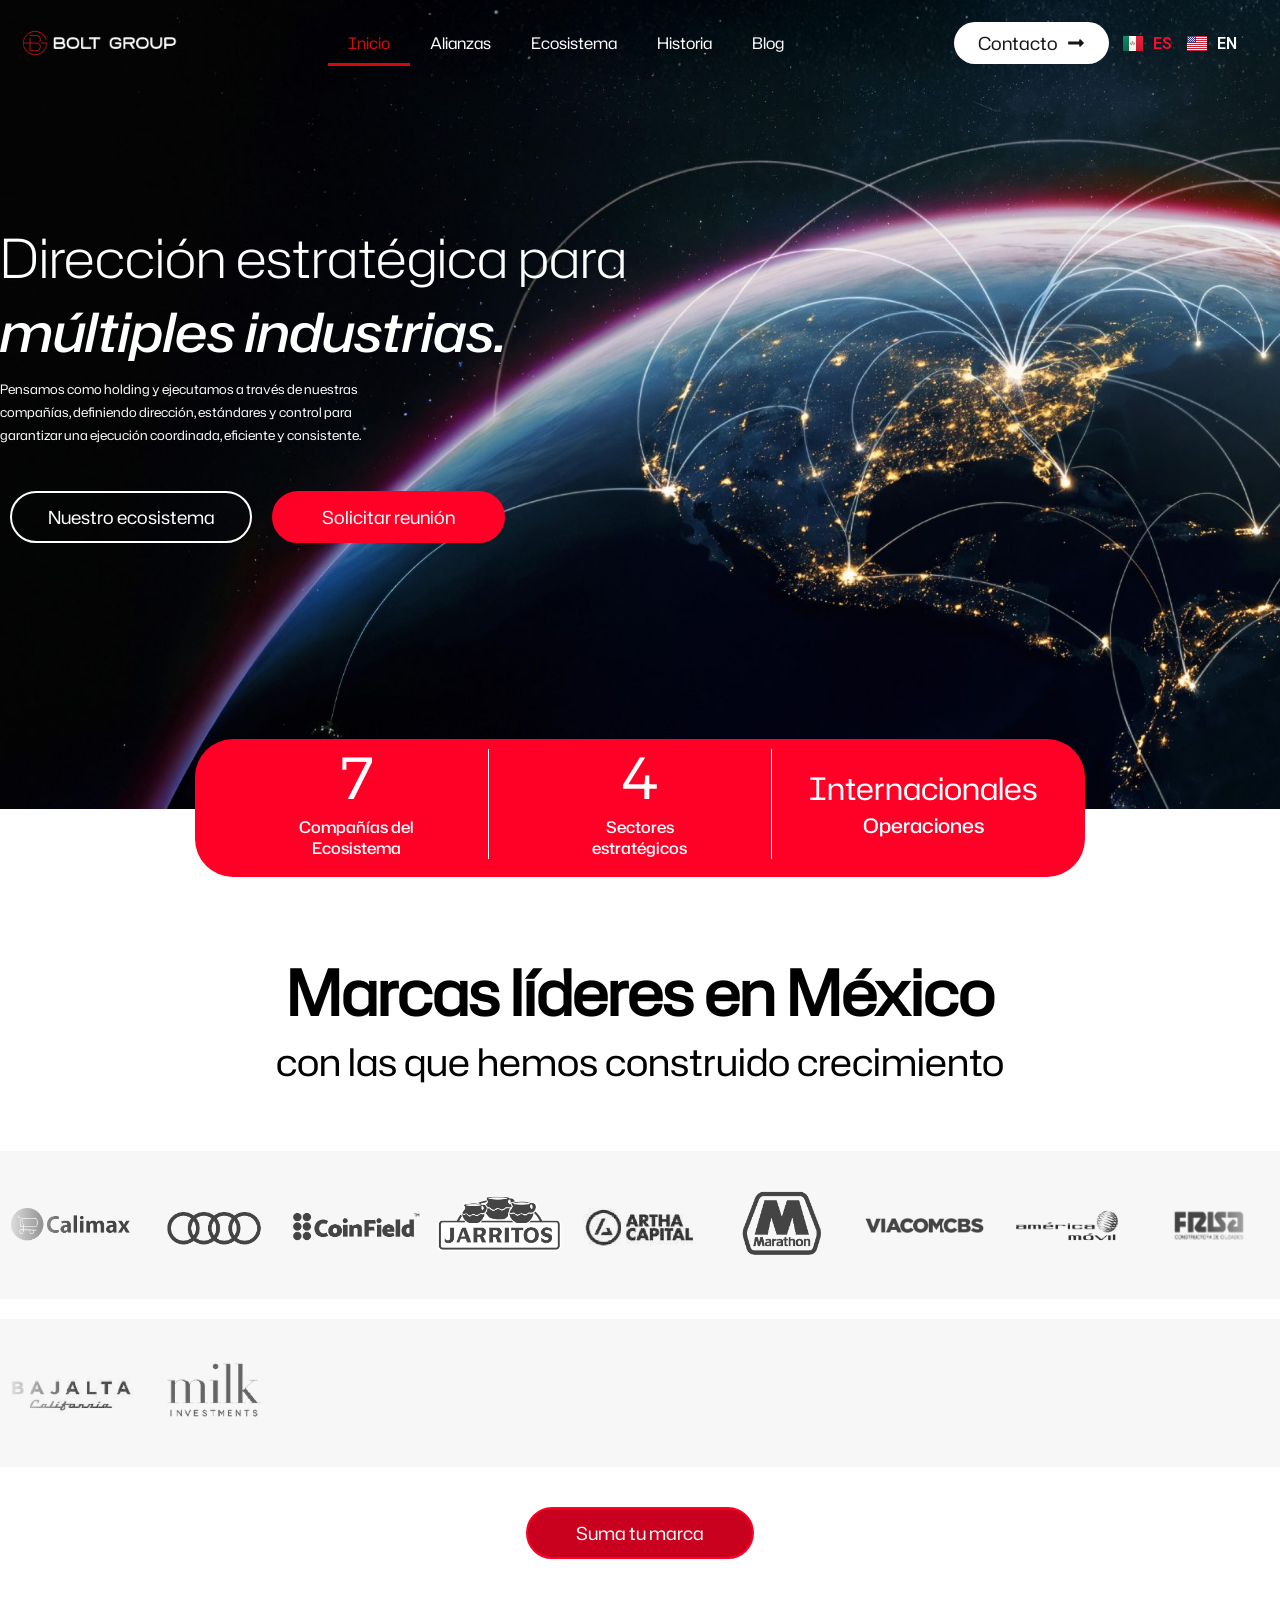
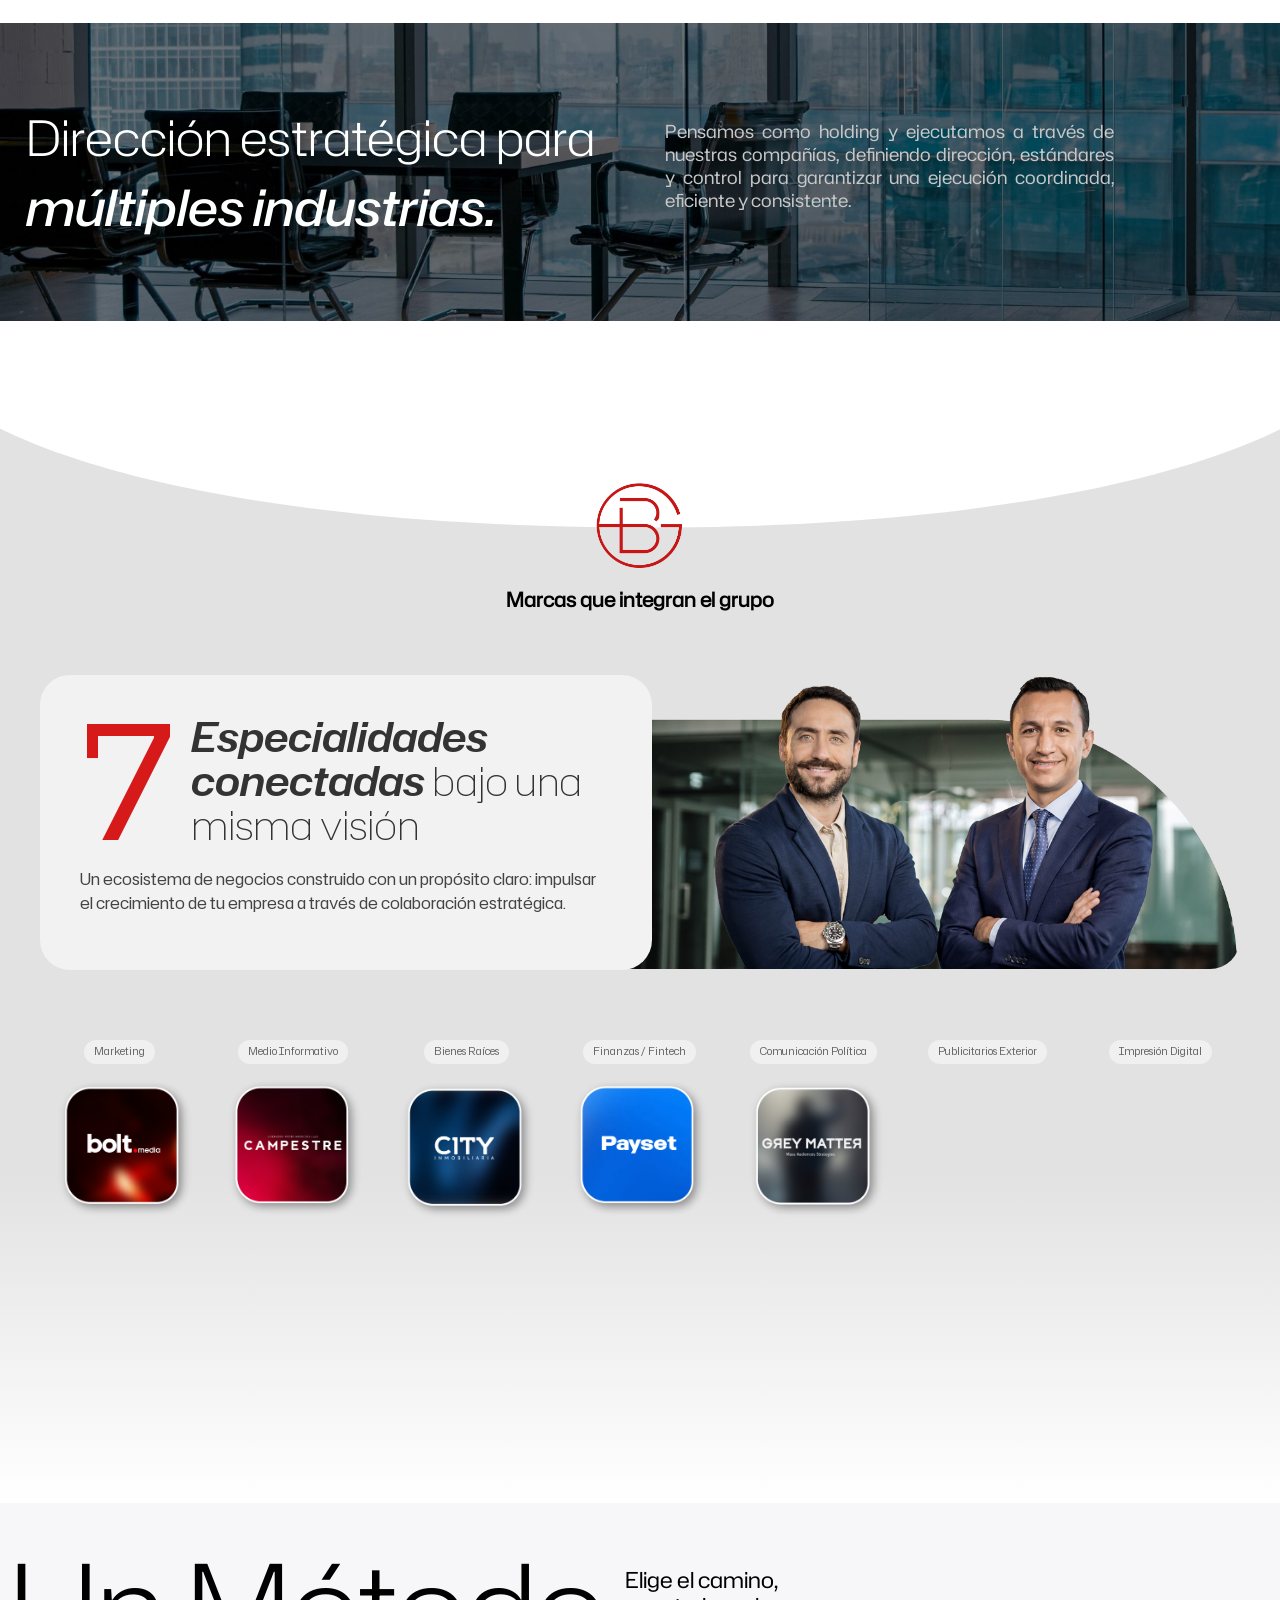
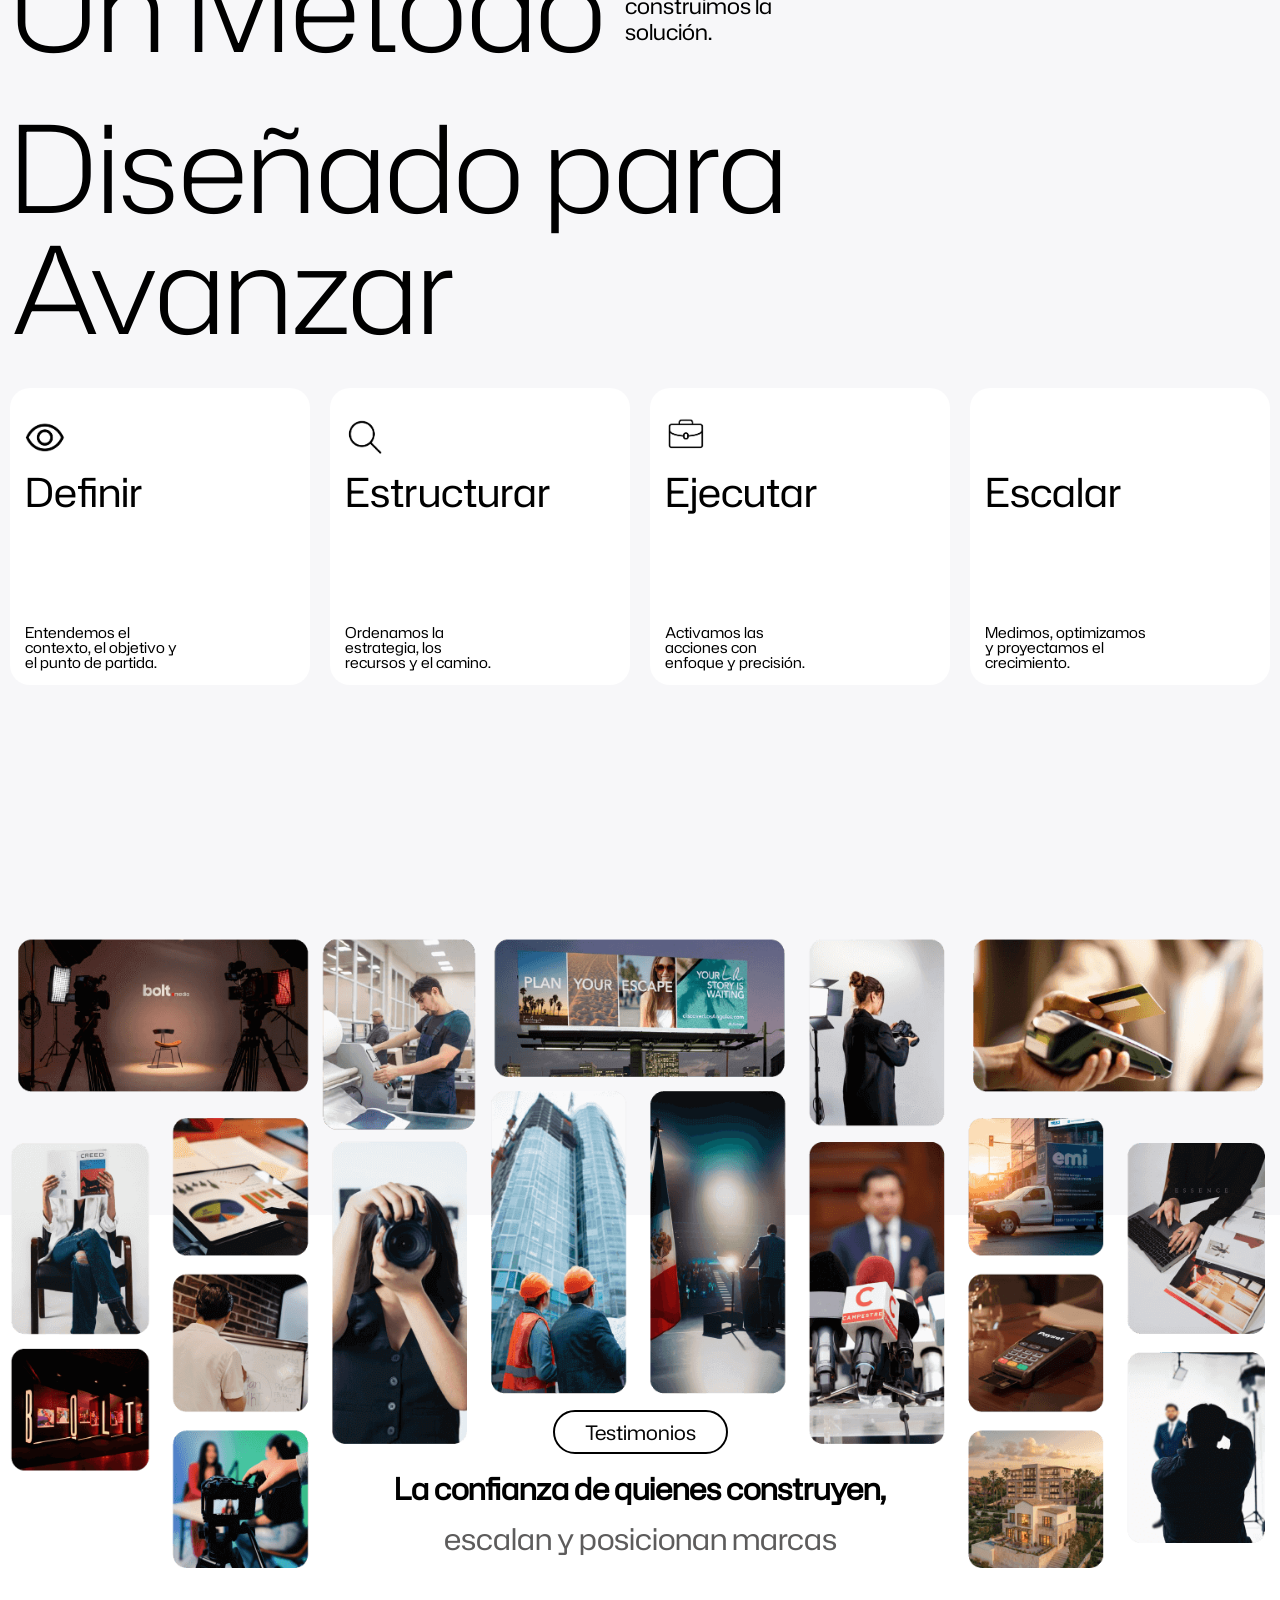
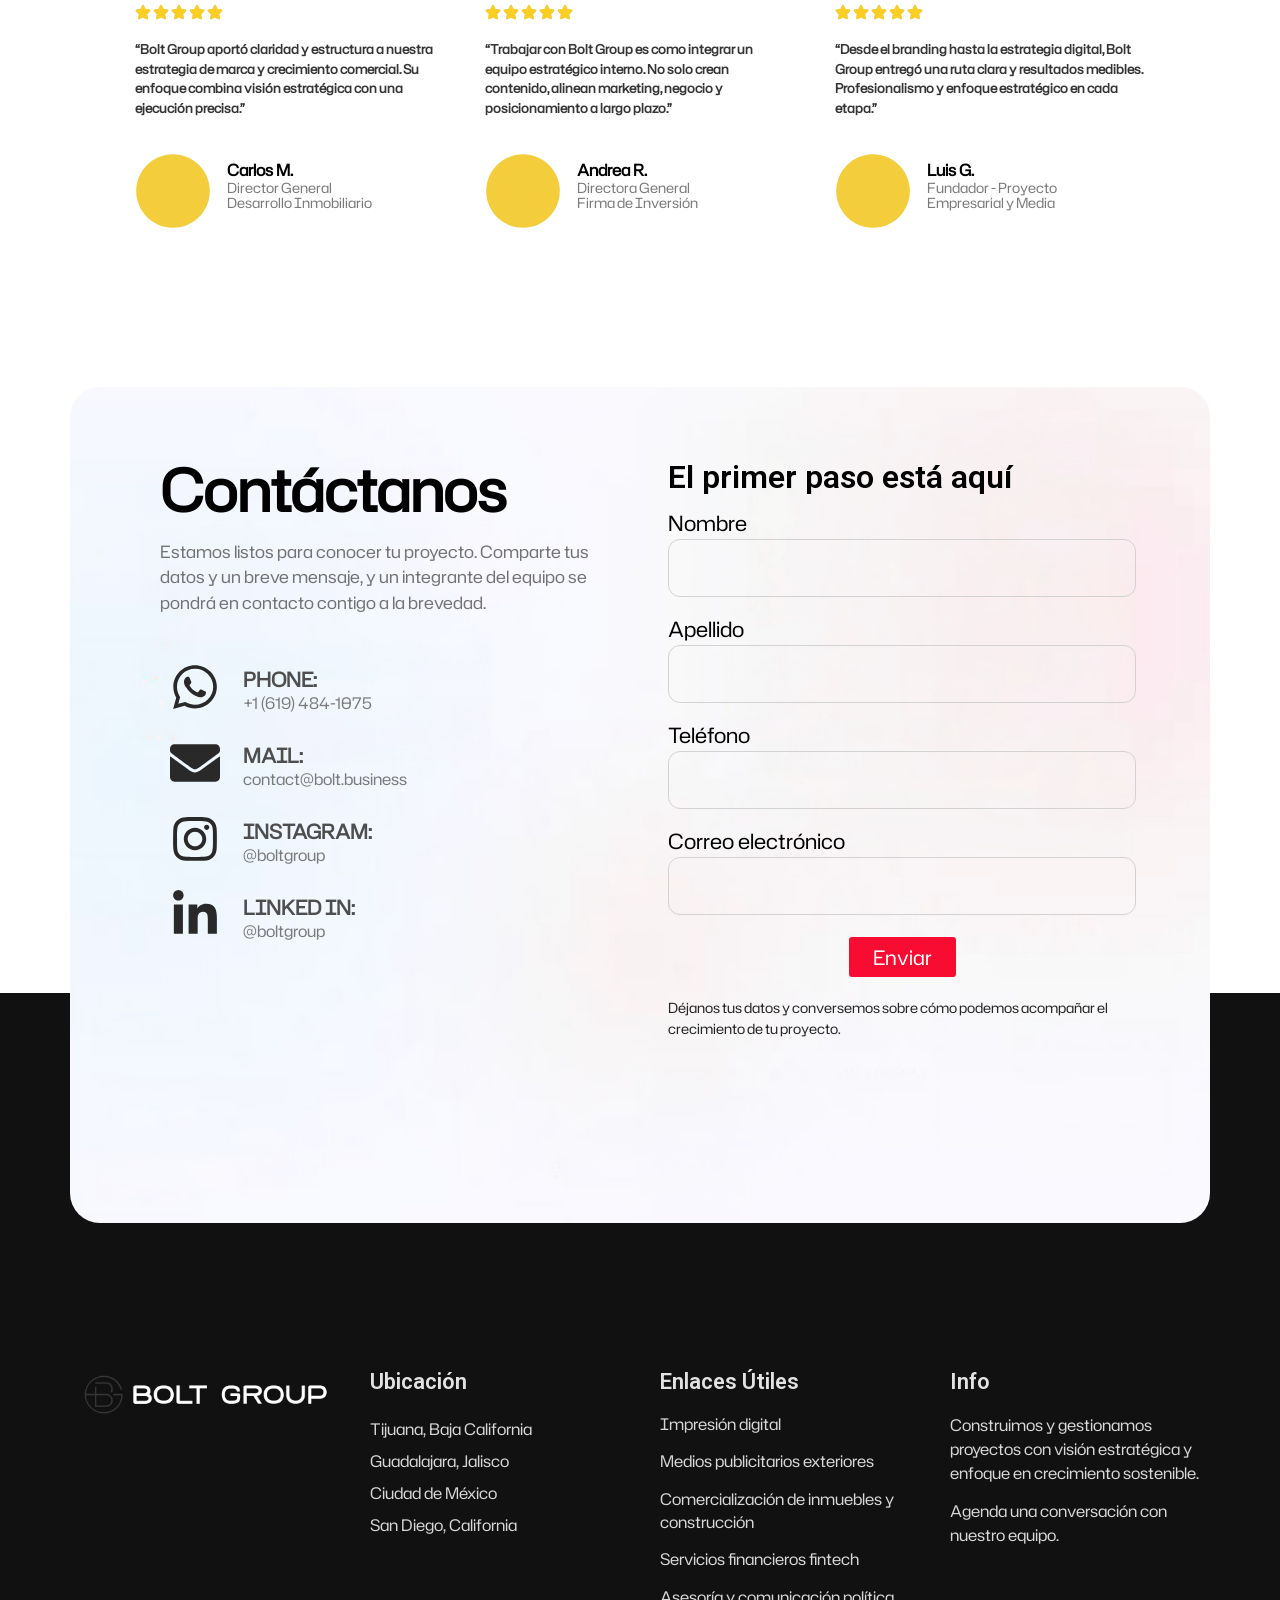
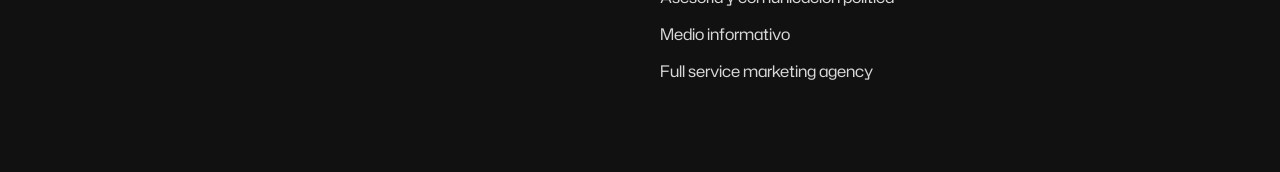
==== commit cf754345: "Add the sharing and SEO tags the old site never had Checked bolt.business first: it has no meta desc" ====
--- a/site/index.html
+++ b/site/index.html
@@ -4,7 +4,7 @@
 	<meta charset="UTF-8">
 	<meta name="viewport" content="width=device-width, initial-scale=1">
 	<link rel="profile" href="https://gmpg.org/xfn/11">
-	<title>Bolt Group</title>
+	<title>Bolt Group | Dirección estratégica para múltiples industrias</title>
 <meta name='robots' content='max-image-preview:large' />
 <style id="wp-img-auto-sizes-contain-inline-css">
 img:is([sizes=auto i],[sizes^="auto," i]){contain-intrinsic-size:3000px 1500px}
@@ -59,7 +59,6 @@
 <script id="jquery-core-js" src="wp-includes/js/jquery/jquery.min.f43b55.js"></script>
 <script id="jquery-migrate-js" src="wp-includes/js/jquery/jquery-migrate.min.558973.js"></script>
 <meta name="generator" content="WordPress 7.1.1" />
-<link rel="canonical" href="index.html" />
 <meta name="generator" content="Elementor 4.0.7; features: e_font_icon_svg, additional_custom_breakpoints; settings: css_print_method-external, google_font-enabled, font_display-swap">
 			<style>
 				.e-con.e-parent:nth-of-type(n+4):not(.e-lazyloaded):not(.e-no-lazyload),
@@ -84,6 +83,36 @@
 <link rel="apple-touch-icon" href="wp-content/uploads/2026/02/cropped-02-Logo-Bolt-group-1-180x180.png" />
 <meta name="msapplication-TileImage" content="wp-content/uploads/2026/02/cropped-02-Logo-Bolt-group-1-270x270.png" />
 <link rel="stylesheet" href="assets/bolt.css">
+<!-- bolt:social -->
+<!-- Sharing + SEO. The old WordPress site had none of this: no description,
+     no og:image, so a shared link showed only "Bolt Group" and no picture.
+     The URLs below MUST stay absolute - link scrapers fetch this page from
+     their own servers and cannot resolve a relative path.
+     Moving to another domain? Replace https://bolt-business.netlify.app throughout (see README). -->
+<meta name="description" content="Pensamos como holding y ejecutamos a través de nuestras compañías: dirección, estándares y control para una ejecución coordinada, eficiente y consistente.">
+<link rel="canonical" href="https://bolt-business.netlify.app/">
+<meta property="og:type" content="website">
+<meta property="og:site_name" content="Bolt Group">
+<meta property="og:locale" content="es_MX">
+<meta property="og:locale:alternate" content="en_US">
+<meta property="og:url" content="https://bolt-business.netlify.app/">
+<meta property="og:title" content="Bolt Group | Dirección estratégica para múltiples industrias">
+<meta property="og:description" content="Pensamos como holding y ejecutamos a través de nuestras compañías: dirección, estándares y control para una ejecución coordinada, eficiente y consistente.">
+<meta property="og:image" content="https://bolt-business.netlify.app/assets/social/og-home.jpg">
+<meta property="og:image:secure_url" content="https://bolt-business.netlify.app/assets/social/og-home.jpg">
+<meta property="og:image:type" content="image/jpeg">
+<meta property="og:image:width" content="1200">
+<meta property="og:image:height" content="630">
+<meta property="og:image:alt" content="Bolt Group">
+<meta name="twitter:card" content="summary_large_image">
+<meta name="twitter:title" content="Bolt Group | Dirección estratégica para múltiples industrias">
+<meta name="twitter:description" content="Pensamos como holding y ejecutamos a través de nuestras compañías: dirección, estándares y control para una ejecución coordinada, eficiente y consistente.">
+<meta name="twitter:image" content="https://bolt-business.netlify.app/assets/social/og-home.jpg">
+<meta name="theme-color" content="#0B0B0E">
+<link rel="alternate" hreflang="es" href="https://bolt-business.netlify.app/">
+<link rel="alternate" hreflang="en" href="https://bolt-business.netlify.app/?lang=en">
+<link rel="alternate" hreflang="x-default" href="https://bolt-business.netlify.app/">
+<!-- /bolt:social -->
 </head>
 <body class="home wp-singular page-template page-template-elementor_header_footer page page-id-9 wp-embed-responsive wp-theme-hello-elementor hello-elementor-default elementor-default elementor-template-full-width elementor-kit-7 elementor-page elementor-page-9">
 
--- a/site/assets/bolt.css
+++ b/site/assets/bolt.css
@@ -40,7 +40,9 @@
     padding: 0;
     list-style: none;
     animation: bolt-marquee-scroll var(--bolt-marquee-duration) linear infinite;
-    will-change: transform;
+    /* no will-change here on purpose: the track is ~10,000px wide, and asking
+       for it to be promoted up front costs a lot of layer memory for no gain -
+       a transform animation gets composited anyway */
 }
 
 .bolt-marquee__item {
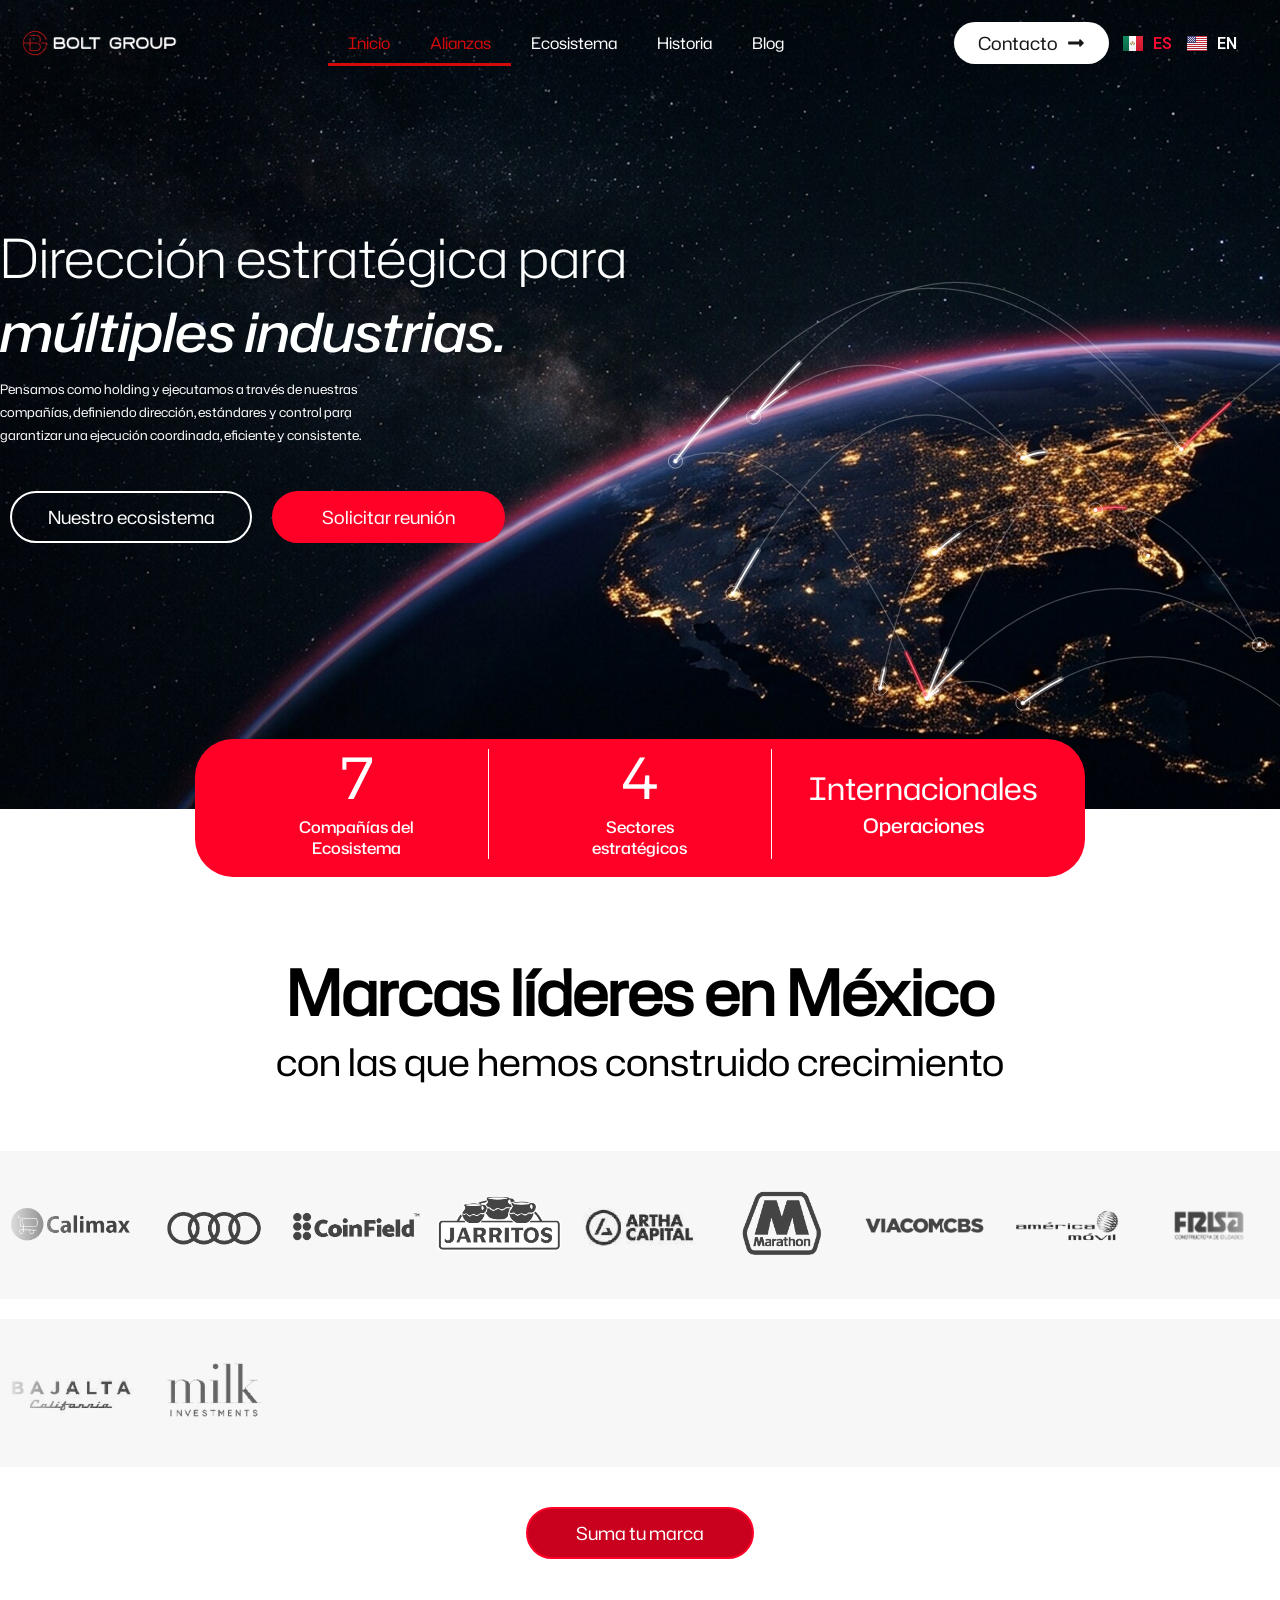
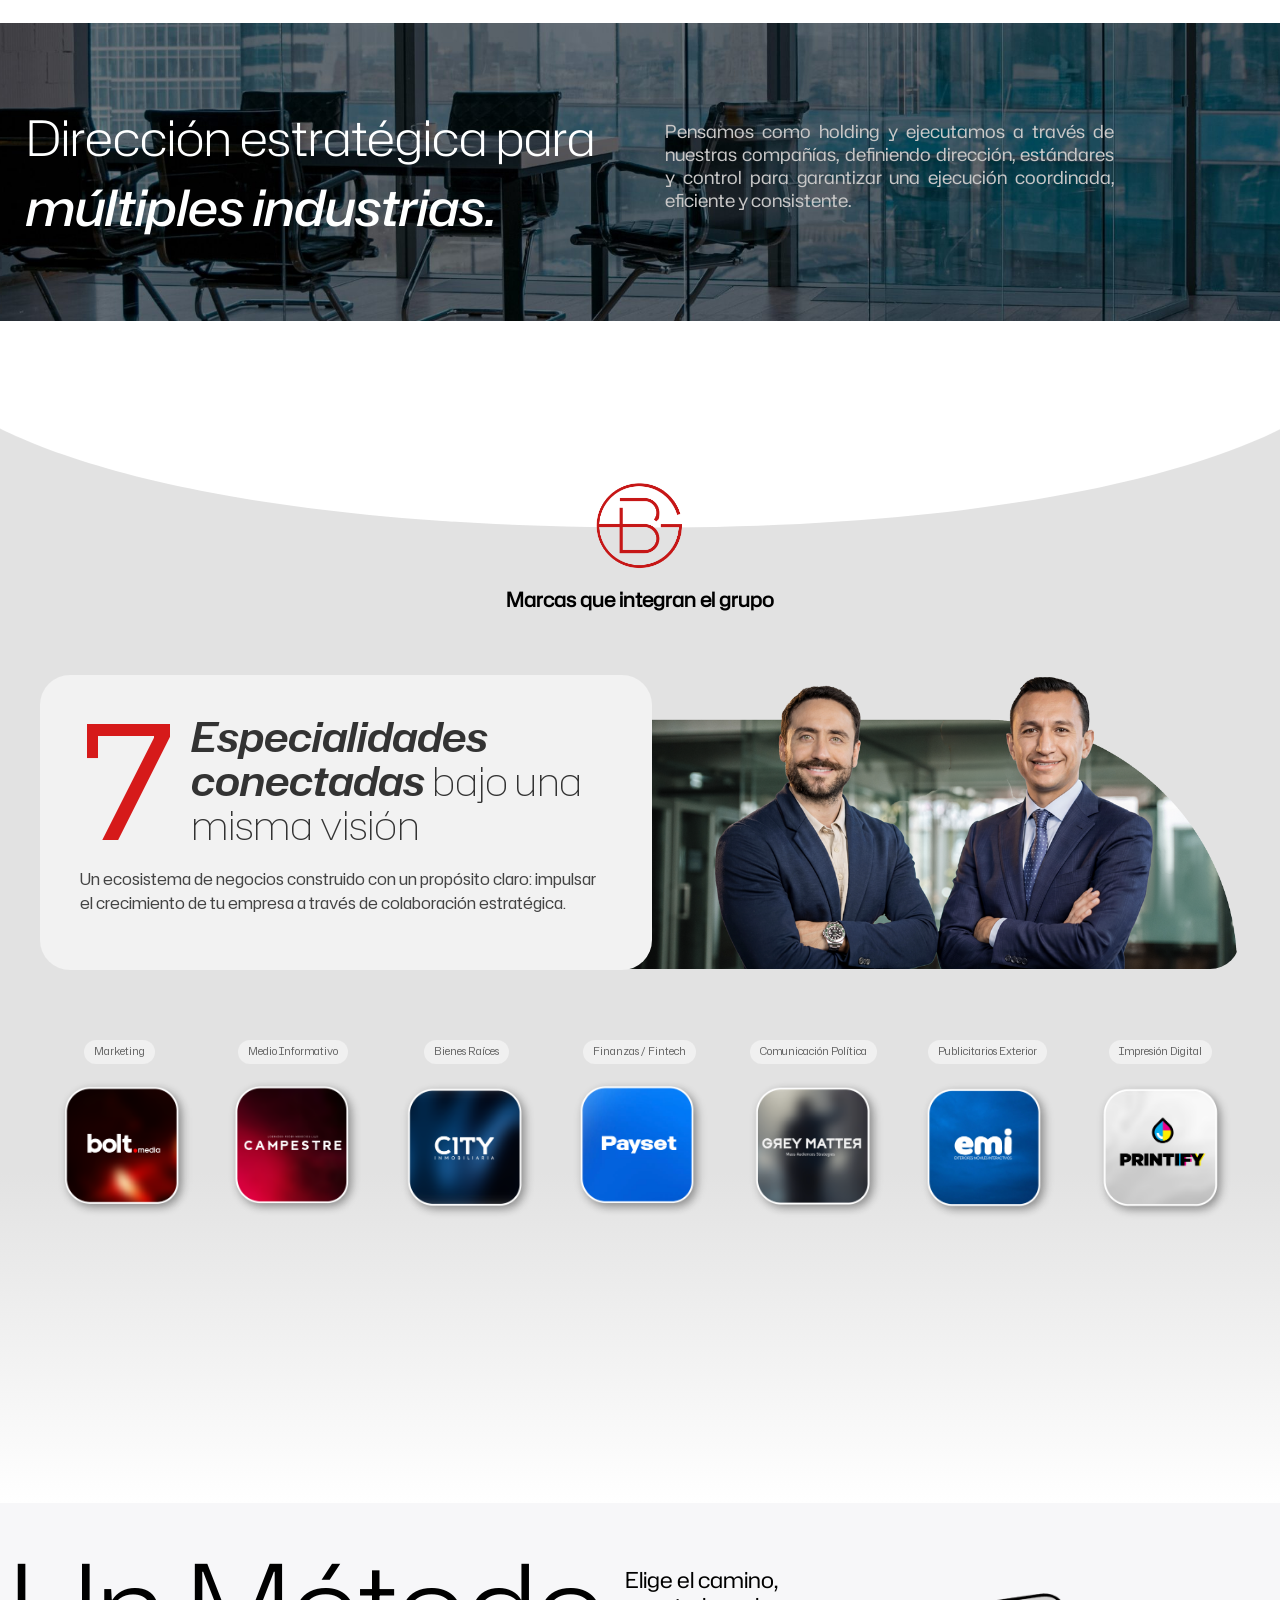
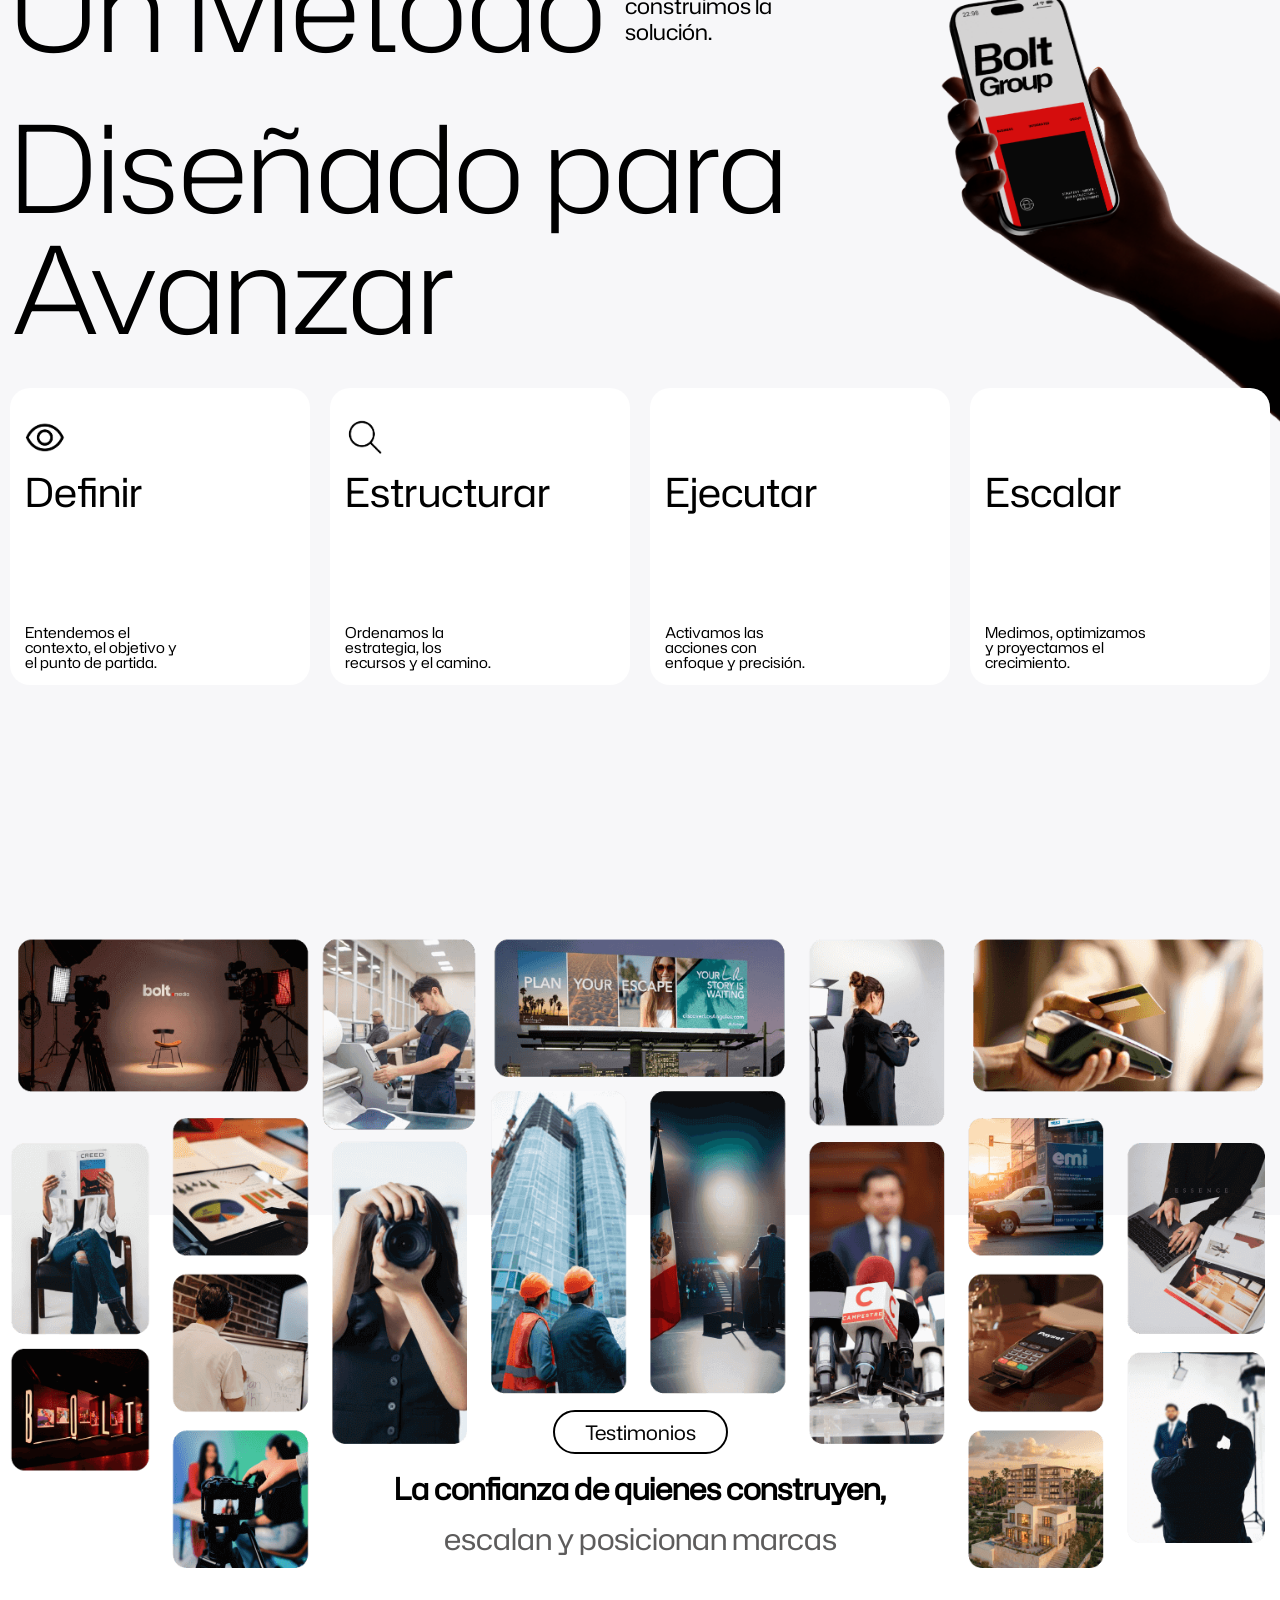
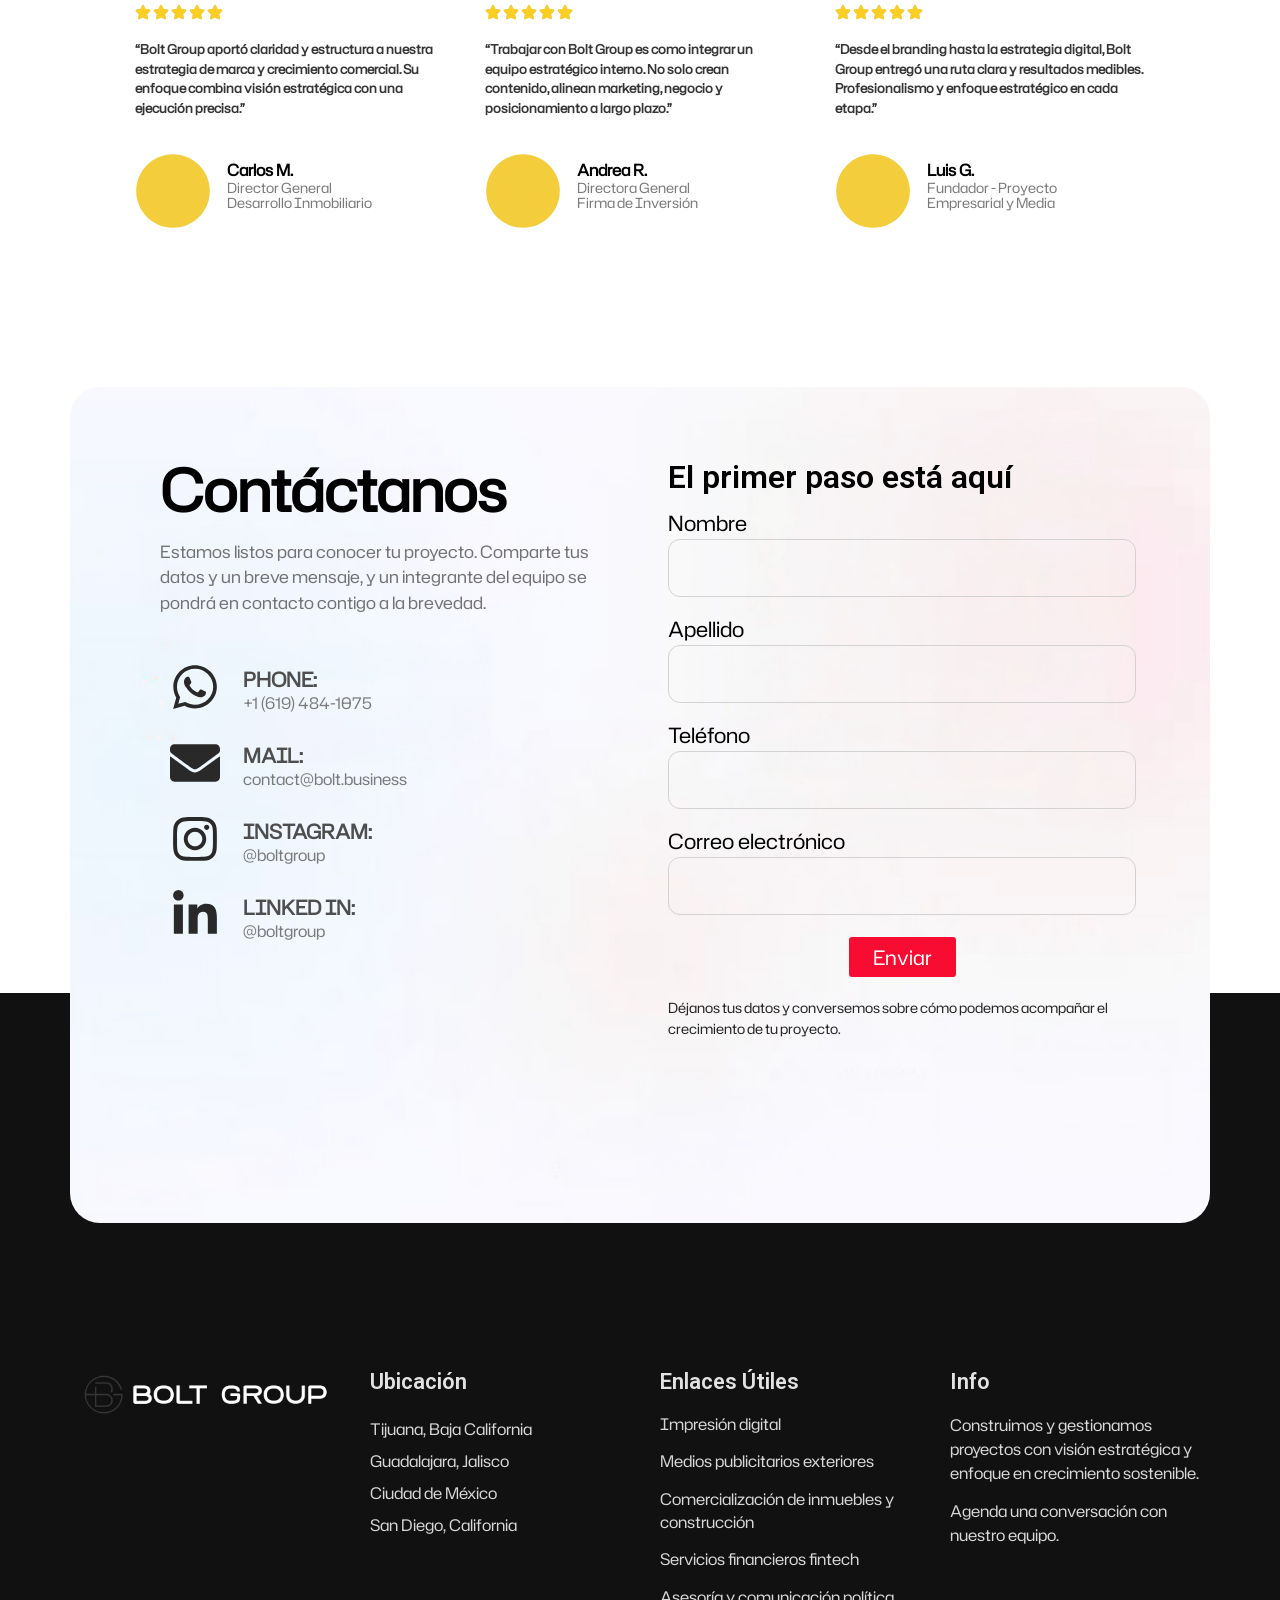
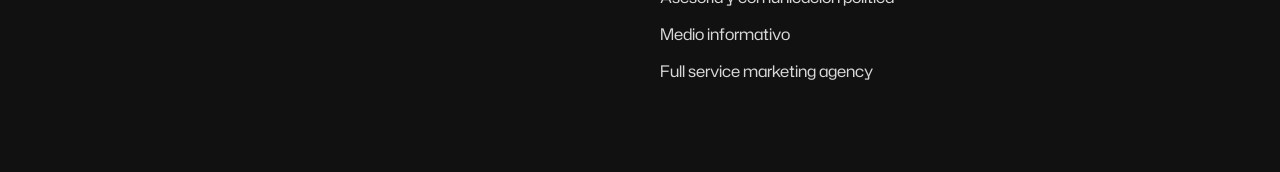
==== commit 55b7443b: "Make the hero network alive: clean globe + animated SVG arcs The arcs were painted into the hero JPG" ====
--- a/site/index.html
+++ b/site/index.html
@@ -165,7 +165,7 @@
 				</div>
 				</header>
 				<div data-elementor-type="wp-page" data-elementor-id="9" class="elementor elementor-9" data-elementor-post-type="page">
-				<div class="elementor-element elementor-element-573e6e5 e-flex e-con-boxed e-con e-parent" data-id="573e6e5" data-element_type="container" data-e-type="container" data-settings="{&quot;background_background&quot;:&quot;classic&quot;}">
+				<div class="elementor-element elementor-element-573e6e5 e-flex e-con-boxed e-con e-parent" data-id="573e6e5" data-element_type="container" data-e-type="container" data-settings="{&quot;background_background&quot;:&quot;classic&quot;}"><svg class="bolt-arcs" viewBox="0 0 2560 1040" preserveAspectRatio="xMidYMid slice" aria-hidden="true" focusable="false"><g class="bolt-arcs__rails"><path d="M1644,899 Q1806,479 1967,583"/><path d="M1325,598 Q1646,167 1967,583"/><path d="M1644,899 Q1484,529 1325,598"/><path d="M1398,766 Q1582,428 1766,594"/><path d="M1654,715 Q1790,592 1925,718"/><path d="M1644,899 Q1705,853 1766,905"/><path d="M1766,594 Q1846,555 1925,718"/><path d="M1967,583 Q2256,287 2545,402"/><path d="M1424,542 Q1595,388 1766,594"/><path d="M1644,899 Q1855,660 2066,831"/><path d="M1766,905 Q1961,762 2156,966"/><path d="M1585,886 Q1620,716 1654,715"/><path d="M1424,542 Q1696,181 1967,583"/><path d="M1858,660 Q1962,632 2066,831"/></g><g class="bolt-arcs__pulses"><path class="bolt-arcs__glow " style="--d:7.5s;--t:0.0s" pathLength="1" d="M1644,899 Q1806,479 1967,583"/><path class="bolt-arcs__core " style="--d:7.5s;--t:0.0s" pathLength="1" d="M1644,899 Q1806,479 1967,583"/><path class="bolt-arcs__glow " style="--d:10.5s;--t:1.2s" pathLength="1" d="M1325,598 Q1646,167 1967,583"/><path class="bolt-arcs__core " style="--d:10.5s;--t:1.2s" pathLength="1" d="M1325,598 Q1646,167 1967,583"/><path class="bolt-arcs__glow is-accent" style="--d:6.0s;--t:2.4s" pathLength="1" d="M1644,899 Q1484,529 1325,598"/><path class="bolt-arcs__core is-accent" style="--d:6.0s;--t:2.4s" pathLength="1" d="M1644,899 Q1484,529 1325,598"/><path class="bolt-arcs__glow " style="--d:9.0s;--t:0.6s" pathLength="1" d="M1398,766 Q1582,428 1766,594"/><path class="bolt-arcs__core " style="--d:9.0s;--t:0.6s" pathLength="1" d="M1398,766 Q1582,428 1766,594"/><path class="bolt-arcs__glow " style="--d:6.5s;--t:3.1s" pathLength="1" d="M1654,715 Q1790,592 1925,718"/><path class="bolt-arcs__core " style="--d:6.5s;--t:3.1s" pathLength="1" d="M1654,715 Q1790,592 1925,718"/><path class="bolt-arcs__glow " style="--d:6.0s;--t:1.8s" pathLength="1" d="M1644,899 Q1705,853 1766,905"/><path class="bolt-arcs__core " style="--d:6.0s;--t:1.8s" pathLength="1" d="M1644,899 Q1705,853 1766,905"/><path class="bolt-arcs__glow " style="--d:7.0s;--t:4.2s" pathLength="1" d="M1766,594 Q1846,555 1925,718"/><path class="bolt-arcs__core " style="--d:7.0s;--t:4.2s" pathLength="1" d="M1766,594 Q1846,555 1925,718"/><path class="bolt-arcs__glow is-accent" style="--d:8.5s;--t:0.9s" pathLength="1" d="M1967,583 Q2256,287 2545,402"/><path class="bolt-arcs__core is-accent" style="--d:8.5s;--t:0.9s" pathLength="1" d="M1967,583 Q2256,287 2545,402"/><path class="bolt-arcs__glow " style="--d:7.5s;--t:5.0s" pathLength="1" d="M1424,542 Q1595,388 1766,594"/><path class="bolt-arcs__core " style="--d:7.5s;--t:5.0s" pathLength="1" d="M1424,542 Q1595,388 1766,594"/><path class="bolt-arcs__glow " style="--d:8.0s;--t:2.9s" pathLength="1" d="M1644,899 Q1855,660 2066,831"/><path class="bolt-arcs__core " style="--d:8.0s;--t:2.9s" pathLength="1" d="M1644,899 Q1855,660 2066,831"/><path class="bolt-arcs__glow " style="--d:6.0s;--t:4.6s" pathLength="1" d="M1766,905 Q1961,762 2156,966"/><path class="bolt-arcs__core " style="--d:6.0s;--t:4.6s" pathLength="1" d="M1766,905 Q1961,762 2156,966"/><path class="bolt-arcs__glow " style="--d:6.5s;--t:5.6s" pathLength="1" d="M1585,886 Q1620,716 1654,715"/><path class="bolt-arcs__core " style="--d:6.5s;--t:5.6s" pathLength="1" d="M1585,886 Q1620,716 1654,715"/><path class="bolt-arcs__glow " style="--d:11.0s;--t:3.6s" pathLength="1" d="M1424,542 Q1696,181 1967,583"/><path class="bolt-arcs__core " style="--d:11.0s;--t:3.6s" pathLength="1" d="M1424,542 Q1696,181 1967,583"/><path class="bolt-arcs__glow is-accent" style="--d:6.0s;--t:6.3s" pathLength="1" d="M1858,660 Q1962,632 2066,831"/><path class="bolt-arcs__core is-accent" style="--d:6.0s;--t:6.3s" pathLength="1" d="M1858,660 Q1962,632 2066,831"/></g><g class="bolt-arcs__nodes"><circle class="bolt-arcs__halo" style="--t:0.00s" cx="1858" cy="660" r="9"/><circle class="bolt-arcs__dot" cx="1858" cy="660" r="2.6"/><circle class="bolt-arcs__halo" style="--t:0.47s" cx="2156" cy="966" r="9"/><circle class="bolt-arcs__dot" cx="2156" cy="966" r="2.6"/><circle class="bolt-arcs__halo" style="--t:0.94s" cx="1766" cy="594" r="9"/><circle class="bolt-arcs__dot" cx="1766" cy="594" r="2.6"/><circle class="bolt-arcs__halo" style="--t:1.41s" cx="2066" cy="831" r="9"/><circle class="bolt-arcs__dot" cx="2066" cy="831" r="2.6"/><circle class="bolt-arcs__halo" style="--t:1.88s" cx="1585" cy="886" r="9"/><circle class="bolt-arcs__dot" cx="1585" cy="886" r="2.6"/><circle class="bolt-arcs__halo" style="--t:2.35s" cx="1654" cy="715" r="9"/><circle class="bolt-arcs__dot" cx="1654" cy="715" r="2.6"/><circle class="bolt-arcs__halo" style="--t:2.82s" cx="1325" cy="598" r="9"/><circle class="bolt-arcs__dot" cx="1325" cy="598" r="2.6"/><circle class="bolt-arcs__halo" style="--t:3.29s" cx="1644" cy="899" r="9"/><circle class="bolt-arcs__dot" cx="1644" cy="899" r="2.6"/><circle class="bolt-arcs__halo" style="--t:3.76s" cx="1925" cy="718" r="9"/><circle class="bolt-arcs__dot" cx="1925" cy="718" r="2.6"/><circle class="bolt-arcs__halo" style="--t:4.23s" cx="1967" cy="583" r="9"/><circle class="bolt-arcs__dot" cx="1967" cy="583" r="2.6"/><circle class="bolt-arcs__halo" style="--t:4.70s" cx="1766" cy="905" r="9"/><circle class="bolt-arcs__dot" cx="1766" cy="905" r="2.6"/><circle class="bolt-arcs__halo" style="--t:5.17s" cx="1424" cy="542" r="9"/><circle class="bolt-arcs__dot" cx="1424" cy="542" r="2.6"/><circle class="bolt-arcs__halo" style="--t:5.64s" cx="1398" cy="766" r="9"/><circle class="bolt-arcs__dot" cx="1398" cy="766" r="2.6"/></g></svg>
 					<div class="e-con-inner">
 		<div class="elementor-element elementor-element-ecb6ab4 e-con-full e-flex e-con e-child" data-id="ecb6ab4" data-element_type="container" data-e-type="container">
 				<div class="elementor-element elementor-element-3570027 elementor-widget elementor-widget-heading" data-id="3570027" data-element_type="widget" data-e-type="widget" data-widget_type="heading.default">
--- a/site/assets/bolt.css
+++ b/site/assets/bolt.css
@@ -188,3 +188,104 @@
 @media (prefers-reduced-motion: reduce) {
     .bolt-sheet__panel, .bolt-sheet__backdrop { transition: none; }
 }
+
+
+/* --------------------------------------------------------------------------
+   3. Hero - living connection arcs
+
+   The old hero was a single flat JPG with the network arcs painted into it,
+   so nothing about it could move. The photo is now a clean globe with no
+   arcs (assets/hero/hero-globe.jpg) and the network is drawn on top as SVG,
+   with light travelling along each route.
+
+   The <svg> shares the photo's pixel space (viewBox 0 0 2560 1040) and uses
+   preserveAspectRatio="xMidYMid slice", which crops identically to
+   `background-size: cover; background-position: center center`. That is what
+   keeps every arc pinned to its city at any viewport size.
+   -------------------------------------------------------------------------- */
+
+.bolt-arcs {
+    position: absolute;
+    inset: 0;
+    width: 100%;
+    height: 100%;
+    pointer-events: none;
+    z-index: 0;
+}
+
+/* the hero's own content has to sit above the arc layer */
+.elementor-element-573e6e5 > .e-con-inner { position: relative; z-index: 1; }
+
+/* the always-visible route lines */
+.bolt-arcs__rails path {
+    fill: none;
+    stroke: rgba(255, 255, 255, 0.26);
+    stroke-width: 1.5;
+}
+
+/* the light itself: a soft wide pass with a bright core over it */
+.bolt-arcs__glow,
+.bolt-arcs__core {
+    fill: none;
+    stroke-linecap: round;
+    /* pathLength="1" on the element means these are fractions of the route */
+    stroke-dasharray: 0.13 0.87;
+    animation: bolt-arc-travel var(--d, 8s) linear var(--t, 0s) infinite;
+}
+
+.bolt-arcs__glow { stroke: rgba(255, 255, 255, 0.30); stroke-width: 7; }
+.bolt-arcs__core { stroke: rgba(255, 255, 255, 0.95); stroke-width: 2; }
+
+.bolt-arcs__glow.is-accent { stroke: rgba(227, 40, 62, 0.42); }
+.bolt-arcs__core.is-accent { stroke: rgba(255, 96, 116, 0.95); }
+
+@keyframes bolt-arc-travel {
+    from { stroke-dashoffset: 0; }
+    to   { stroke-dashoffset: 1; }
+}
+
+.bolt-arcs__dot  { fill: rgba(255, 255, 255, 0.95); }
+.bolt-arcs__halo {
+    fill: none;
+    stroke: rgba(255, 255, 255, 0.5);
+    stroke-width: 1.2;
+    animation: bolt-arc-node 4s ease-out var(--t, 0s) infinite;
+}
+
+@keyframes bolt-arc-node {
+    0%        { r: 4;  opacity: 0.55; }
+    70%, 100% { r: 17; opacity: 0; }
+}
+
+
+/* On a phone most of the network is cropped out of frame anyway, and
+   stroke-dashoffset repaints rather than composites - so run half the pulses.
+   The rails all stay, so the network still reads the same. */
+@media (max-width: 767px) {
+    .bolt-arcs__pulses > path:nth-child(n+17) { display: none; }
+}
+
+@media (prefers-reduced-motion: reduce) {
+    .bolt-arcs__glow,
+    .bolt-arcs__core,
+    .bolt-arcs__halo { animation: none; }
+    /* hold the light still at the far end rather than hiding the network */
+    .bolt-arcs__glow,
+    .bolt-arcs__core { stroke-dasharray: none; opacity: 0.5; }
+}
+
+
+/* swap the hero art for the clean globe - the painted arcs are gone from the
+   photo because they are the SVG layer now. Same selector Elementor uses, and
+   this file loads after it, so it wins on order. */
+/* Elementor ships this as
+   `.elementor-9 .elementor-element.elementor-element-573e6e5:not(...)`,
+   which is four classes. Matching that weight (and loading later) is what
+   makes the swap stick - a bare `.elementor-element-573e6e5` loses. */
+.elementor-element.elementor-element-573e6e5.e-con.e-parent:not(.elementor-motion-effects-element-type-background) {
+    background-image: url("hero/hero-globe.jpg");
+    background-position: center center;
+    background-repeat: no-repeat;
+    background-size: cover;
+}
+.elementor-element-573e6e5 { position: relative; overflow: hidden; }
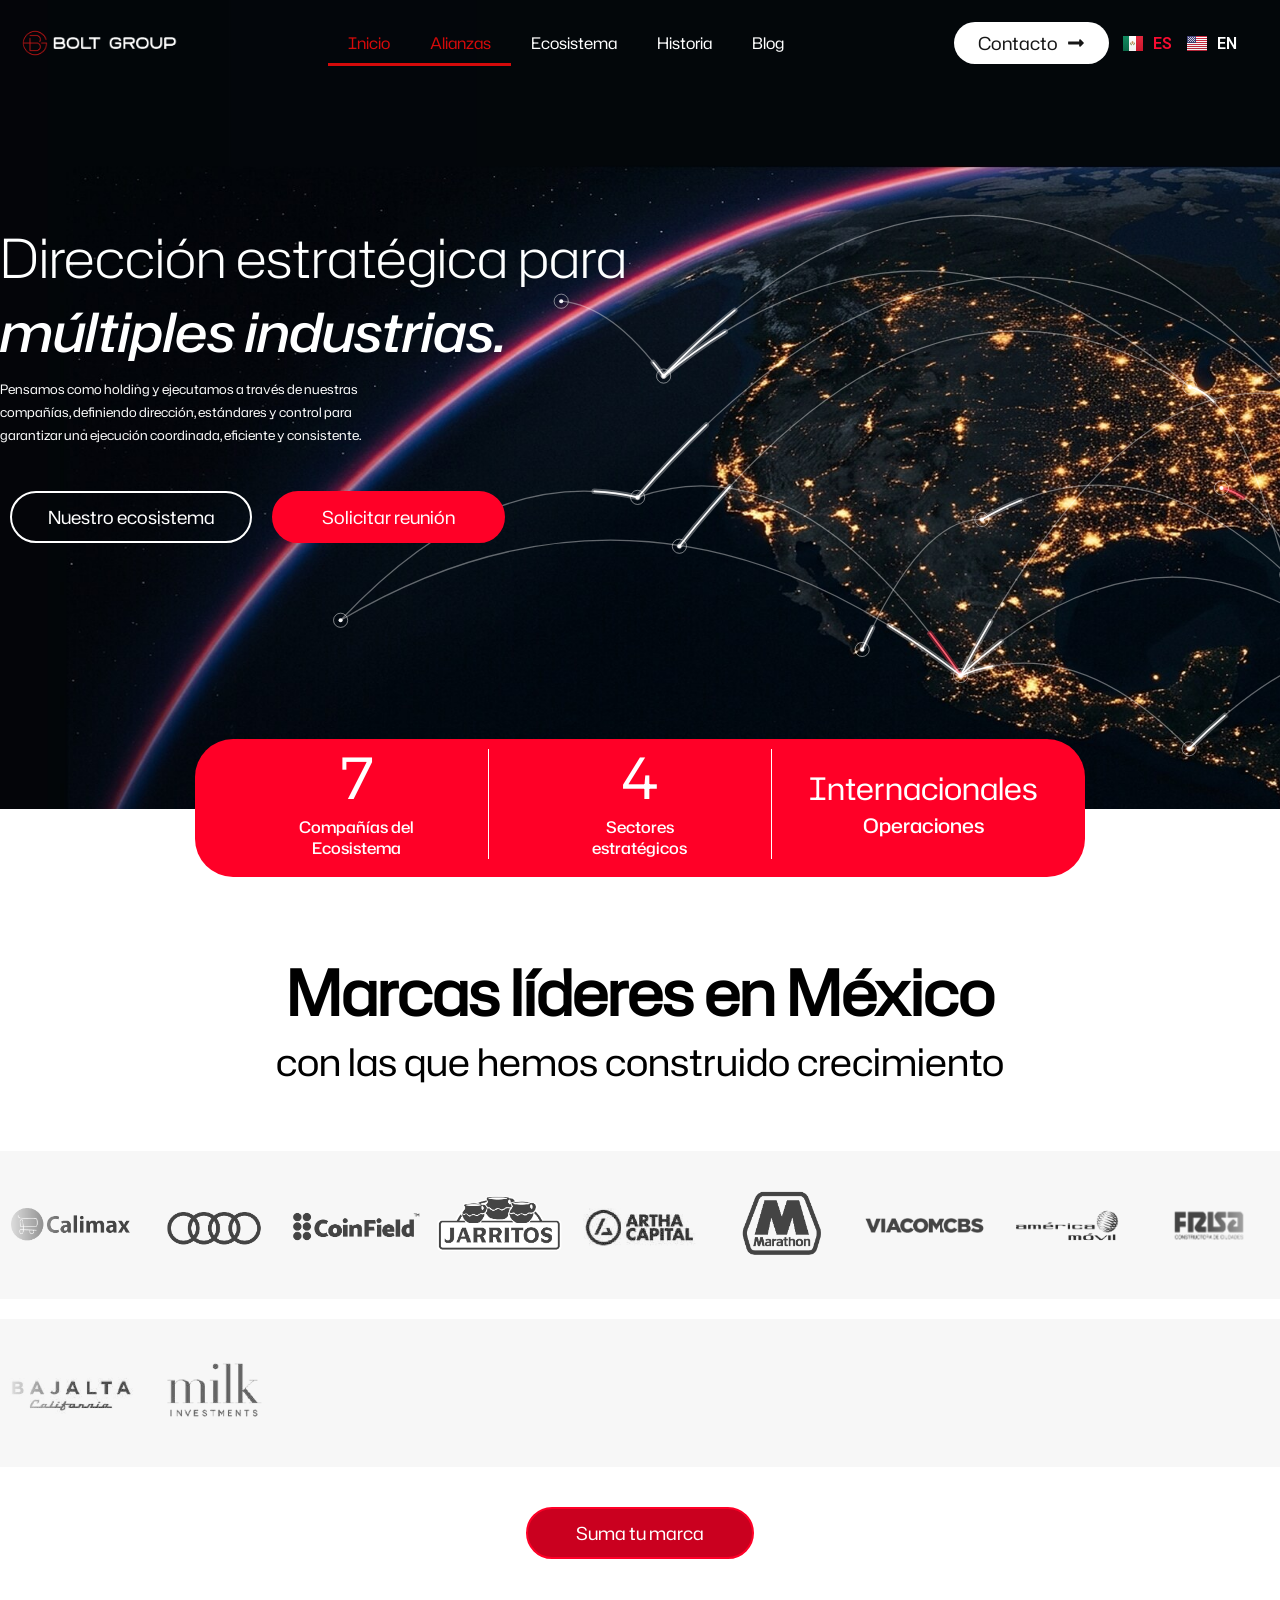
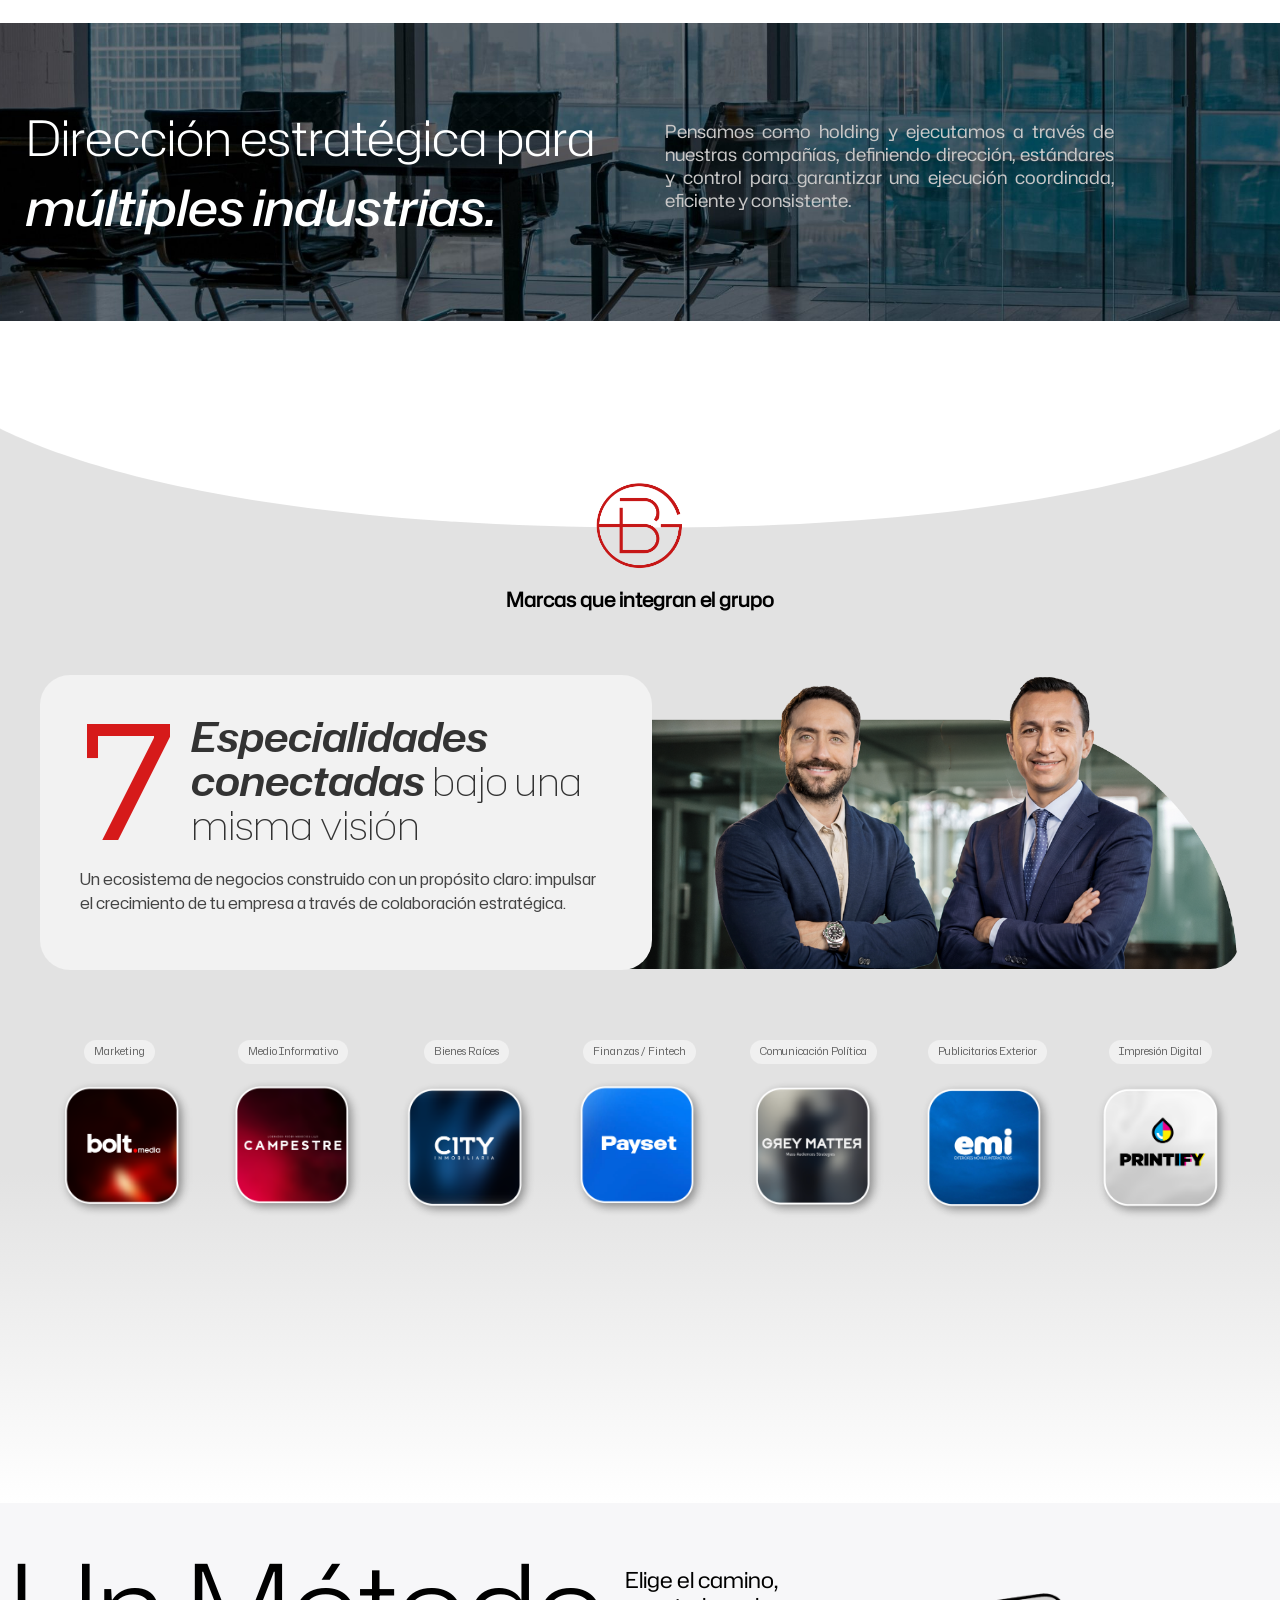
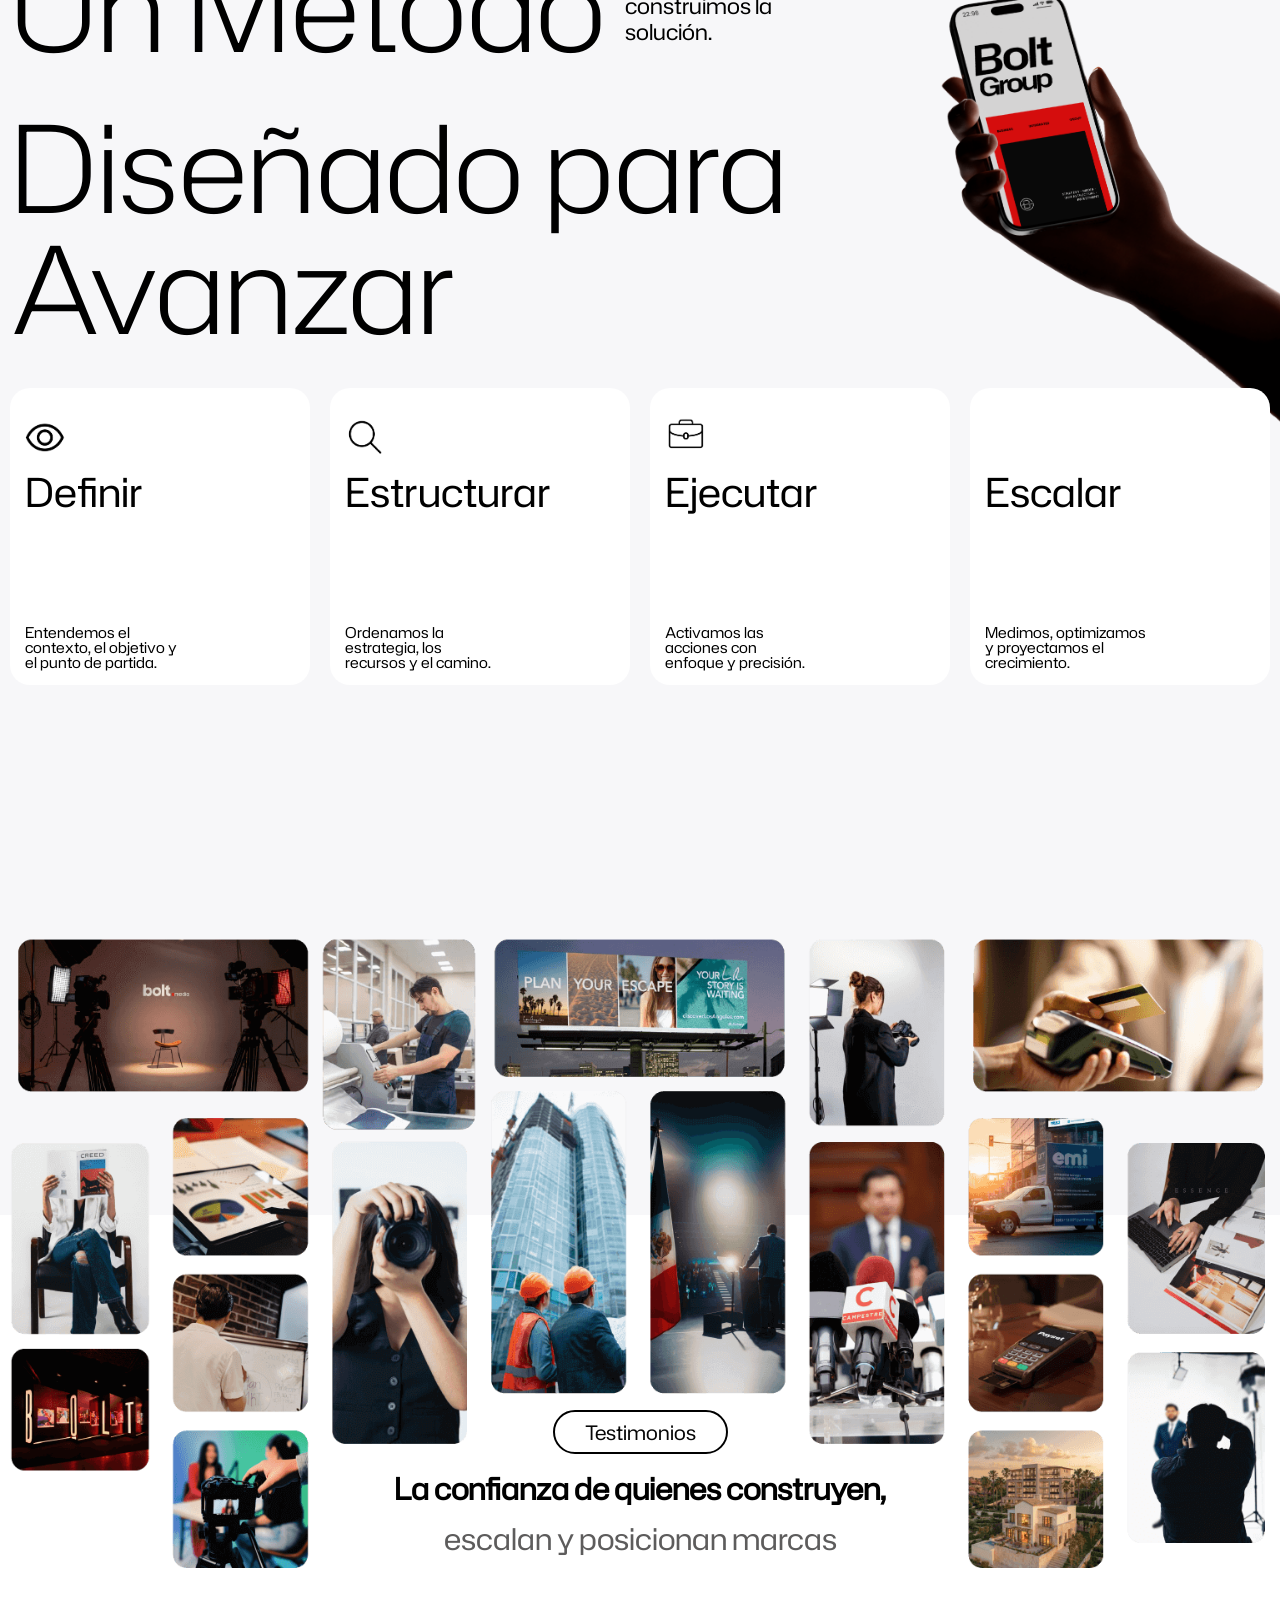
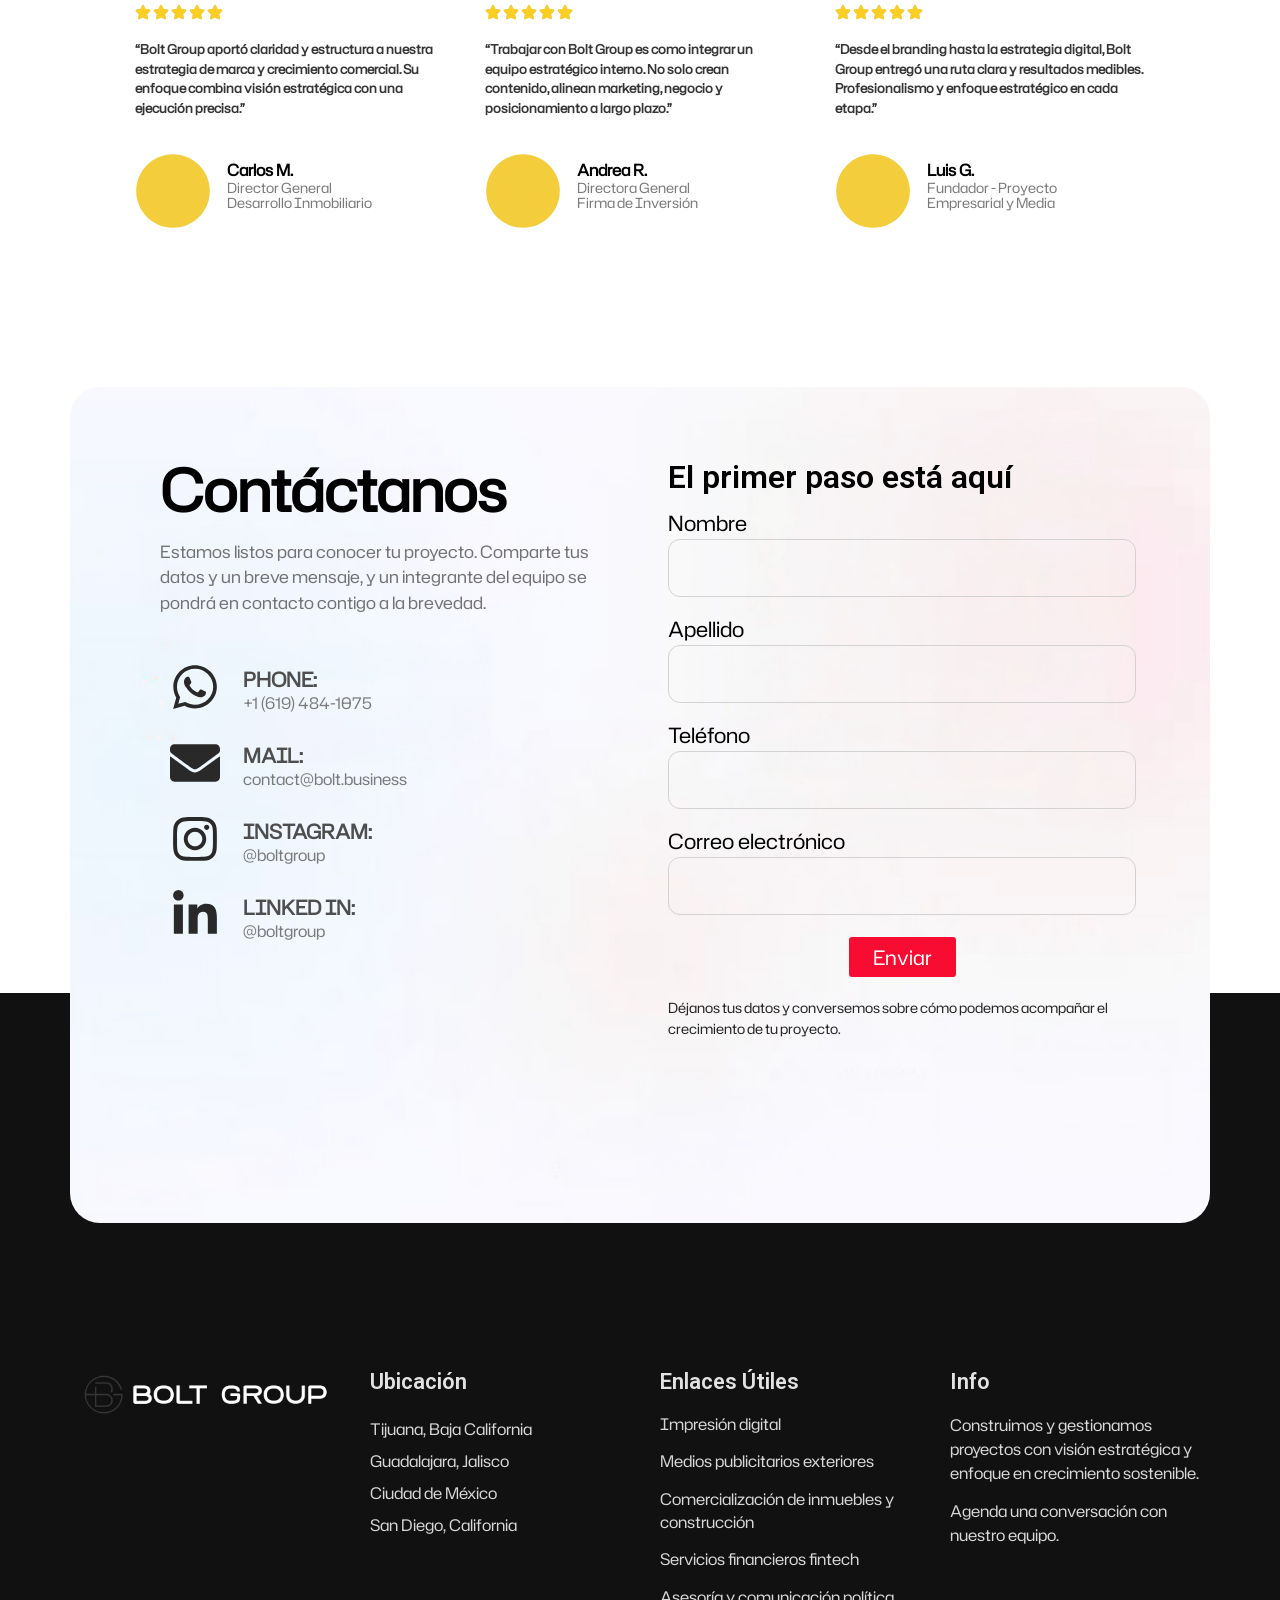
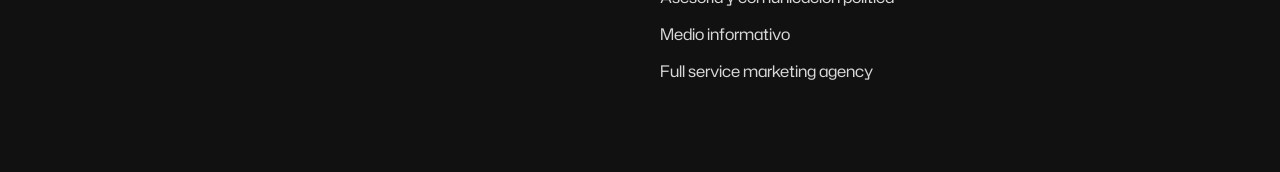
==== commit f1e1babb: "Match the hero framing to the original: bigger globe, less empty space The first generated shot put " ====
--- a/site/index.html
+++ b/site/index.html
@@ -165,7 +165,7 @@
 				</div>
 				</header>
 				<div data-elementor-type="wp-page" data-elementor-id="9" class="elementor elementor-9" data-elementor-post-type="page">
-				<div class="elementor-element elementor-element-573e6e5 e-flex e-con-boxed e-con e-parent" data-id="573e6e5" data-element_type="container" data-e-type="container" data-settings="{&quot;background_background&quot;:&quot;classic&quot;}"><svg class="bolt-arcs" viewBox="0 0 2560 1040" preserveAspectRatio="xMidYMid slice" aria-hidden="true" focusable="false"><g class="bolt-arcs__rails"><path d="M1644,899 Q1806,479 1967,583"/><path d="M1325,598 Q1646,167 1967,583"/><path d="M1644,899 Q1484,529 1325,598"/><path d="M1398,766 Q1582,428 1766,594"/><path d="M1654,715 Q1790,592 1925,718"/><path d="M1644,899 Q1705,853 1766,905"/><path d="M1766,594 Q1846,555 1925,718"/><path d="M1967,583 Q2256,287 2545,402"/><path d="M1424,542 Q1595,388 1766,594"/><path d="M1644,899 Q1855,660 2066,831"/><path d="M1766,905 Q1961,762 2156,966"/><path d="M1585,886 Q1620,716 1654,715"/><path d="M1424,542 Q1696,181 1967,583"/><path d="M1858,660 Q1962,632 2066,831"/></g><g class="bolt-arcs__pulses"><path class="bolt-arcs__glow " style="--d:7.5s;--t:0.0s" pathLength="1" d="M1644,899 Q1806,479 1967,583"/><path class="bolt-arcs__core " style="--d:7.5s;--t:0.0s" pathLength="1" d="M1644,899 Q1806,479 1967,583"/><path class="bolt-arcs__glow " style="--d:10.5s;--t:1.2s" pathLength="1" d="M1325,598 Q1646,167 1967,583"/><path class="bolt-arcs__core " style="--d:10.5s;--t:1.2s" pathLength="1" d="M1325,598 Q1646,167 1967,583"/><path class="bolt-arcs__glow is-accent" style="--d:6.0s;--t:2.4s" pathLength="1" d="M1644,899 Q1484,529 1325,598"/><path class="bolt-arcs__core is-accent" style="--d:6.0s;--t:2.4s" pathLength="1" d="M1644,899 Q1484,529 1325,598"/><path class="bolt-arcs__glow " style="--d:9.0s;--t:0.6s" pathLength="1" d="M1398,766 Q1582,428 1766,594"/><path class="bolt-arcs__core " style="--d:9.0s;--t:0.6s" pathLength="1" d="M1398,766 Q1582,428 1766,594"/><path class="bolt-arcs__glow " style="--d:6.5s;--t:3.1s" pathLength="1" d="M1654,715 Q1790,592 1925,718"/><path class="bolt-arcs__core " style="--d:6.5s;--t:3.1s" pathLength="1" d="M1654,715 Q1790,592 1925,718"/><path class="bolt-arcs__glow " style="--d:6.0s;--t:1.8s" pathLength="1" d="M1644,899 Q1705,853 1766,905"/><path class="bolt-arcs__core " style="--d:6.0s;--t:1.8s" pathLength="1" d="M1644,899 Q1705,853 1766,905"/><path class="bolt-arcs__glow " style="--d:7.0s;--t:4.2s" pathLength="1" d="M1766,594 Q1846,555 1925,718"/><path class="bolt-arcs__core " style="--d:7.0s;--t:4.2s" pathLength="1" d="M1766,594 Q1846,555 1925,718"/><path class="bolt-arcs__glow is-accent" style="--d:8.5s;--t:0.9s" pathLength="1" d="M1967,583 Q2256,287 2545,402"/><path class="bolt-arcs__core is-accent" style="--d:8.5s;--t:0.9s" pathLength="1" d="M1967,583 Q2256,287 2545,402"/><path class="bolt-arcs__glow " style="--d:7.5s;--t:5.0s" pathLength="1" d="M1424,542 Q1595,388 1766,594"/><path class="bolt-arcs__core " style="--d:7.5s;--t:5.0s" pathLength="1" d="M1424,542 Q1595,388 1766,594"/><path class="bolt-arcs__glow " style="--d:8.0s;--t:2.9s" pathLength="1" d="M1644,899 Q1855,660 2066,831"/><path class="bolt-arcs__core " style="--d:8.0s;--t:2.9s" pathLength="1" d="M1644,899 Q1855,660 2066,831"/><path class="bolt-arcs__glow " style="--d:6.0s;--t:4.6s" pathLength="1" d="M1766,905 Q1961,762 2156,966"/><path class="bolt-arcs__core " style="--d:6.0s;--t:4.6s" pathLength="1" d="M1766,905 Q1961,762 2156,966"/><path class="bolt-arcs__glow " style="--d:6.5s;--t:5.6s" pathLength="1" d="M1585,886 Q1620,716 1654,715"/><path class="bolt-arcs__core " style="--d:6.5s;--t:5.6s" pathLength="1" d="M1585,886 Q1620,716 1654,715"/><path class="bolt-arcs__glow " style="--d:11.0s;--t:3.6s" pathLength="1" d="M1424,542 Q1696,181 1967,583"/><path class="bolt-arcs__core " style="--d:11.0s;--t:3.6s" pathLength="1" d="M1424,542 Q1696,181 1967,583"/><path class="bolt-arcs__glow is-accent" style="--d:6.0s;--t:6.3s" pathLength="1" d="M1858,660 Q1962,632 2066,831"/><path class="bolt-arcs__core is-accent" style="--d:6.0s;--t:6.3s" pathLength="1" d="M1858,660 Q1962,632 2066,831"/></g><g class="bolt-arcs__nodes"><circle class="bolt-arcs__halo" style="--t:0.00s" cx="1858" cy="660" r="9"/><circle class="bolt-arcs__dot" cx="1858" cy="660" r="2.6"/><circle class="bolt-arcs__halo" style="--t:0.47s" cx="2156" cy="966" r="9"/><circle class="bolt-arcs__dot" cx="2156" cy="966" r="2.6"/><circle class="bolt-arcs__halo" style="--t:0.94s" cx="1766" cy="594" r="9"/><circle class="bolt-arcs__dot" cx="1766" cy="594" r="2.6"/><circle class="bolt-arcs__halo" style="--t:1.41s" cx="2066" cy="831" r="9"/><circle class="bolt-arcs__dot" cx="2066" cy="831" r="2.6"/><circle class="bolt-arcs__halo" style="--t:1.88s" cx="1585" cy="886" r="9"/><circle class="bolt-arcs__dot" cx="1585" cy="886" r="2.6"/><circle class="bolt-arcs__halo" style="--t:2.35s" cx="1654" cy="715" r="9"/><circle class="bolt-arcs__dot" cx="1654" cy="715" r="2.6"/><circle class="bolt-arcs__halo" style="--t:2.82s" cx="1325" cy="598" r="9"/><circle class="bolt-arcs__dot" cx="1325" cy="598" r="2.6"/><circle class="bolt-arcs__halo" style="--t:3.29s" cx="1644" cy="899" r="9"/><circle class="bolt-arcs__dot" cx="1644" cy="899" r="2.6"/><circle class="bolt-arcs__halo" style="--t:3.76s" cx="1925" cy="718" r="9"/><circle class="bolt-arcs__dot" cx="1925" cy="718" r="2.6"/><circle class="bolt-arcs__halo" style="--t:4.23s" cx="1967" cy="583" r="9"/><circle class="bolt-arcs__dot" cx="1967" cy="583" r="2.6"/><circle class="bolt-arcs__halo" style="--t:4.70s" cx="1766" cy="905" r="9"/><circle class="bolt-arcs__dot" cx="1766" cy="905" r="2.6"/><circle class="bolt-arcs__halo" style="--t:5.17s" cx="1424" cy="542" r="9"/><circle class="bolt-arcs__dot" cx="1424" cy="542" r="2.6"/><circle class="bolt-arcs__halo" style="--t:5.64s" cx="1398" cy="766" r="9"/><circle class="bolt-arcs__dot" cx="1398" cy="766" r="2.6"/></g></svg>
+				<div class="elementor-element elementor-element-573e6e5 e-flex e-con-boxed e-con e-parent" data-id="573e6e5" data-element_type="container" data-e-type="container" data-settings="{&quot;background_background&quot;:&quot;classic&quot;}"><svg class="bolt-arcs" viewBox="0 0 2560 1040" preserveAspectRatio="xMidYMid slice" aria-hidden="true" focusable="false"><g class="bolt-arcs__rails"><path d="M1687,870 Q1902,461 2118,519"/><path d="M1277,644 Q1698,156 2118,519"/><path d="M1687,870 Q1482,570 1277,644"/><path d="M1330,706 Q1654,293 1978,504"/><path d="M1714,672 Q1908,558 2101,742"/><path d="M1687,870 Q1832,813 1977,963"/><path d="M1978,504 Q2040,516 2101,742"/><path d="M2118,519 Q2309,154 2500,120"/><path d="M1310,490 Q1644,216 1978,504"/><path d="M1687,870 Q1920,654 2152,812"/><path d="M1977,963 Q2190,747 2402,862"/><path d="M1562,837 Q1638,669 1714,672"/><path d="M1310,490 Q1714,68 2118,519"/><path d="M2018,632 Q2085,646 2152,812"/><path d="M1277,644 Q1088,600 900,800"/><path d="M1310,490 Q1245,401 1180,395"/><path d="M1687,870 Q1294,566 900,800"/></g><g class="bolt-arcs__pulses"><path class="bolt-arcs__glow " style="--d:7.5s;--t:0.0s" pathLength="1" d="M1687,870 Q1902,461 2118,519"/><path class="bolt-arcs__core " style="--d:7.5s;--t:0.0s" pathLength="1" d="M1687,870 Q1902,461 2118,519"/><path class="bolt-arcs__glow " style="--d:10.5s;--t:1.2s" pathLength="1" d="M1277,644 Q1698,156 2118,519"/><path class="bolt-arcs__core " style="--d:10.5s;--t:1.2s" pathLength="1" d="M1277,644 Q1698,156 2118,519"/><path class="bolt-arcs__glow is-accent" style="--d:6.0s;--t:2.4s" pathLength="1" d="M1687,870 Q1482,570 1277,644"/><path class="bolt-arcs__core is-accent" style="--d:6.0s;--t:2.4s" pathLength="1" d="M1687,870 Q1482,570 1277,644"/><path class="bolt-arcs__glow " style="--d:9.0s;--t:0.6s" pathLength="1" d="M1330,706 Q1654,293 1978,504"/><path class="bolt-arcs__core " style="--d:9.0s;--t:0.6s" pathLength="1" d="M1330,706 Q1654,293 1978,504"/><path class="bolt-arcs__glow " style="--d:6.5s;--t:3.1s" pathLength="1" d="M1714,672 Q1908,558 2101,742"/><path class="bolt-arcs__core " style="--d:6.5s;--t:3.1s" pathLength="1" d="M1714,672 Q1908,558 2101,742"/><path class="bolt-arcs__glow " style="--d:6.0s;--t:1.8s" pathLength="1" d="M1687,870 Q1832,813 1977,963"/><path class="bolt-arcs__core " style="--d:6.0s;--t:1.8s" pathLength="1" d="M1687,870 Q1832,813 1977,963"/><path class="bolt-arcs__glow " style="--d:7.0s;--t:4.2s" pathLength="1" d="M1978,504 Q2040,516 2101,742"/><path class="bolt-arcs__core " style="--d:7.0s;--t:4.2s" pathLength="1" d="M1978,504 Q2040,516 2101,742"/><path class="bolt-arcs__glow is-accent" style="--d:8.5s;--t:0.9s" pathLength="1" d="M2118,519 Q2309,154 2500,120"/><path class="bolt-arcs__core is-accent" style="--d:8.5s;--t:0.9s" pathLength="1" d="M2118,519 Q2309,154 2500,120"/><path class="bolt-arcs__glow " style="--d:7.5s;--t:5.0s" pathLength="1" d="M1310,490 Q1644,216 1978,504"/><path class="bolt-arcs__core " style="--d:7.5s;--t:5.0s" pathLength="1" d="M1310,490 Q1644,216 1978,504"/><path class="bolt-arcs__glow " style="--d:8.0s;--t:2.9s" pathLength="1" d="M1687,870 Q1920,654 2152,812"/><path class="bolt-arcs__core " style="--d:8.0s;--t:2.9s" pathLength="1" d="M1687,870 Q1920,654 2152,812"/><path class="bolt-arcs__glow " style="--d:6.0s;--t:4.6s" pathLength="1" d="M1977,963 Q2190,747 2402,862"/><path class="bolt-arcs__core " style="--d:6.0s;--t:4.6s" pathLength="1" d="M1977,963 Q2190,747 2402,862"/><path class="bolt-arcs__glow " style="--d:6.5s;--t:5.6s" pathLength="1" d="M1562,837 Q1638,669 1714,672"/><path class="bolt-arcs__core " style="--d:6.5s;--t:5.6s" pathLength="1" d="M1562,837 Q1638,669 1714,672"/><path class="bolt-arcs__glow " style="--d:11.0s;--t:3.6s" pathLength="1" d="M1310,490 Q1714,68 2118,519"/><path class="bolt-arcs__core " style="--d:11.0s;--t:3.6s" pathLength="1" d="M1310,490 Q1714,68 2118,519"/><path class="bolt-arcs__glow is-accent" style="--d:6.0s;--t:6.3s" pathLength="1" d="M2018,632 Q2085,646 2152,812"/><path class="bolt-arcs__core is-accent" style="--d:6.0s;--t:6.3s" pathLength="1" d="M2018,632 Q2085,646 2152,812"/><path class="bolt-arcs__glow " style="--d:9.5s;--t:2.0s" pathLength="1" d="M1277,644 Q1088,600 900,800"/><path class="bolt-arcs__core " style="--d:9.5s;--t:2.0s" pathLength="1" d="M1277,644 Q1088,600 900,800"/><path class="bolt-arcs__glow " style="--d:8.0s;--t:6.8s" pathLength="1" d="M1310,490 Q1245,401 1180,395"/><path class="bolt-arcs__core " style="--d:8.0s;--t:6.8s" pathLength="1" d="M1310,490 Q1245,401 1180,395"/><path class="bolt-arcs__glow " style="--d:10.0s;--t:4.9s" pathLength="1" d="M1687,870 Q1294,566 900,800"/><path class="bolt-arcs__core " style="--d:10.0s;--t:4.9s" pathLength="1" d="M1687,870 Q1294,566 900,800"/></g><g class="bolt-arcs__nodes"><circle class="bolt-arcs__halo" style="--t:0.00s" cx="2018" cy="632" r="9"/><circle class="bolt-arcs__dot" cx="2018" cy="632" r="2.6"/><circle class="bolt-arcs__halo" style="--t:0.47s" cx="2402" cy="862" r="9"/><circle class="bolt-arcs__dot" cx="2402" cy="862" r="2.6"/><circle class="bolt-arcs__halo" style="--t:0.94s" cx="1978" cy="504" r="9"/><circle class="bolt-arcs__dot" cx="1978" cy="504" r="2.6"/><circle class="bolt-arcs__halo" style="--t:1.41s" cx="2152" cy="812" r="9"/><circle class="bolt-arcs__dot" cx="2152" cy="812" r="2.6"/><circle class="bolt-arcs__halo" style="--t:1.88s" cx="1562" cy="837" r="9"/><circle class="bolt-arcs__dot" cx="1562" cy="837" r="2.6"/><circle class="bolt-arcs__halo" style="--t:2.35s" cx="1714" cy="672" r="9"/><circle class="bolt-arcs__dot" cx="1714" cy="672" r="2.6"/><circle class="bolt-arcs__halo" style="--t:2.82s" cx="1277" cy="644" r="9"/><circle class="bolt-arcs__dot" cx="1277" cy="644" r="2.6"/><circle class="bolt-arcs__halo" style="--t:3.29s" cx="1687" cy="870" r="9"/><circle class="bolt-arcs__dot" cx="1687" cy="870" r="2.6"/><circle class="bolt-arcs__halo" style="--t:3.76s" cx="2101" cy="742" r="9"/><circle class="bolt-arcs__dot" cx="2101" cy="742" r="2.6"/><circle class="bolt-arcs__halo" style="--t:4.23s" cx="1180" cy="395" r="9"/><circle class="bolt-arcs__dot" cx="1180" cy="395" r="2.6"/><circle class="bolt-arcs__halo" style="--t:4.70s" cx="2118" cy="519" r="9"/><circle class="bolt-arcs__dot" cx="2118" cy="519" r="2.6"/><circle class="bolt-arcs__halo" style="--t:5.17s" cx="900" cy="800" r="9"/><circle class="bolt-arcs__dot" cx="900" cy="800" r="2.6"/><circle class="bolt-arcs__halo" style="--t:5.64s" cx="1977" cy="963" r="9"/><circle class="bolt-arcs__dot" cx="1977" cy="963" r="2.6"/><circle class="bolt-arcs__halo" style="--t:6.11s" cx="1310" cy="490" r="9"/><circle class="bolt-arcs__dot" cx="1310" cy="490" r="2.6"/><circle class="bolt-arcs__halo" style="--t:6.58s" cx="1330" cy="706" r="9"/><circle class="bolt-arcs__dot" cx="1330" cy="706" r="2.6"/></g></svg>
 					<div class="e-con-inner">
 		<div class="elementor-element elementor-element-ecb6ab4 e-con-full e-flex e-con e-child" data-id="ecb6ab4" data-element_type="container" data-e-type="container">
 				<div class="elementor-element elementor-element-3570027 elementor-widget elementor-widget-heading" data-id="3570027" data-element_type="widget" data-e-type="widget" data-widget_type="heading.default">
--- a/site/assets/bolt.css
+++ b/site/assets/bolt.css
@@ -219,8 +219,8 @@
 /* the always-visible route lines */
 .bolt-arcs__rails path {
     fill: none;
-    stroke: rgba(255, 255, 255, 0.26);
-    stroke-width: 1.5;
+    stroke: rgba(255, 255, 255, 0.38);
+    stroke-width: 1.6;
 }
 
 /* the light itself: a soft wide pass with a bright core over it */
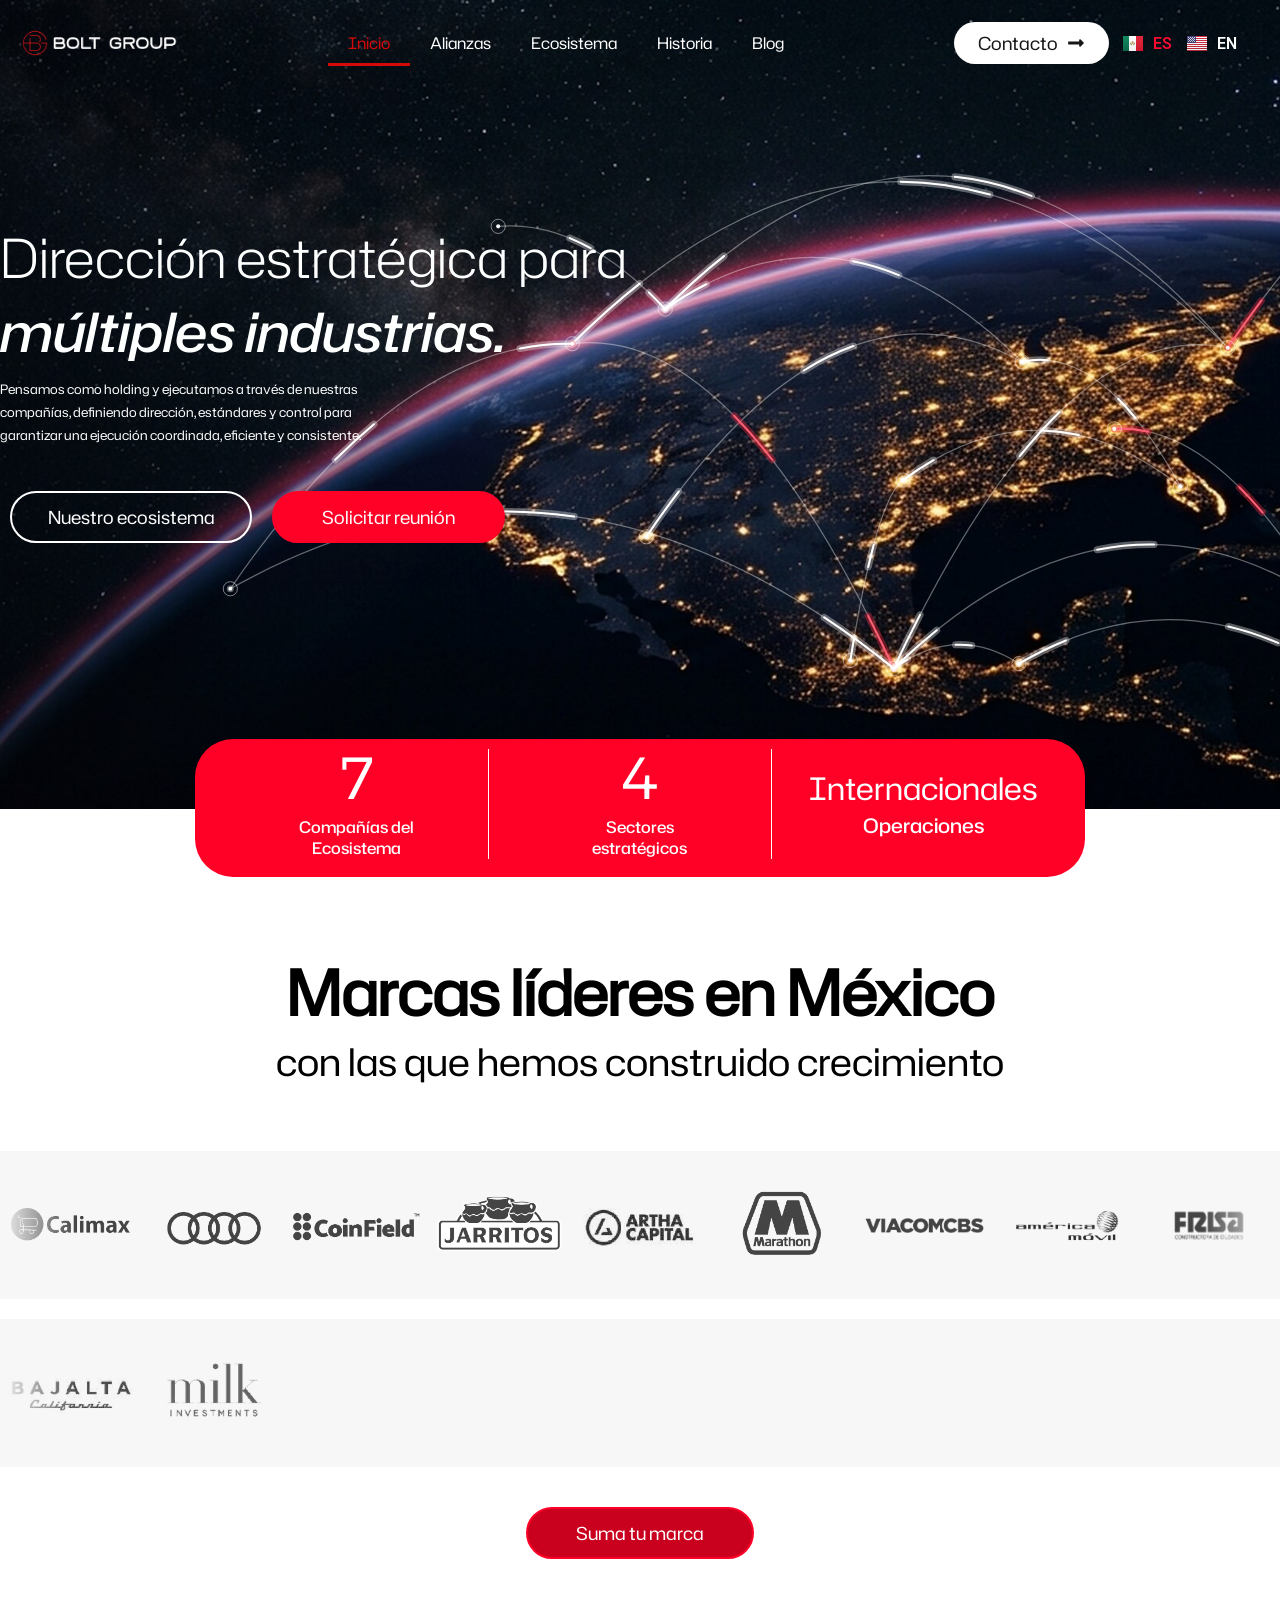
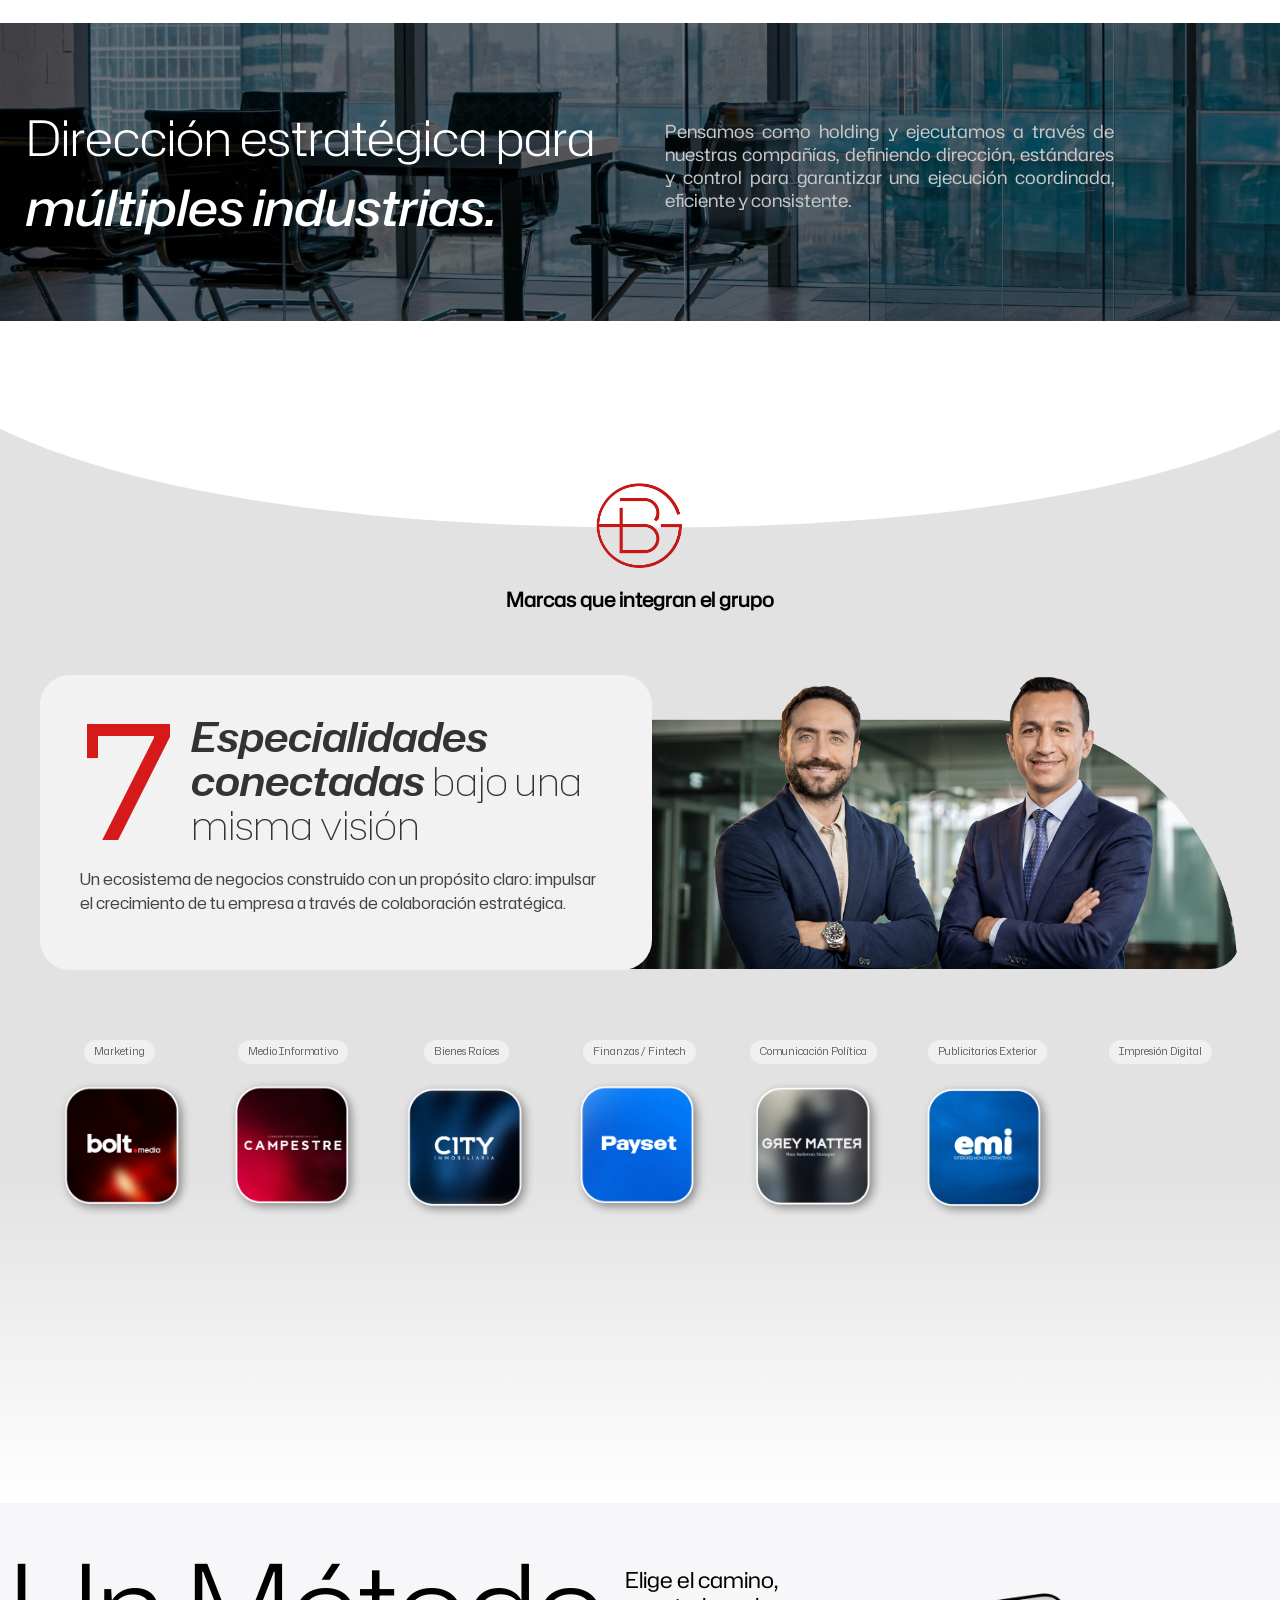
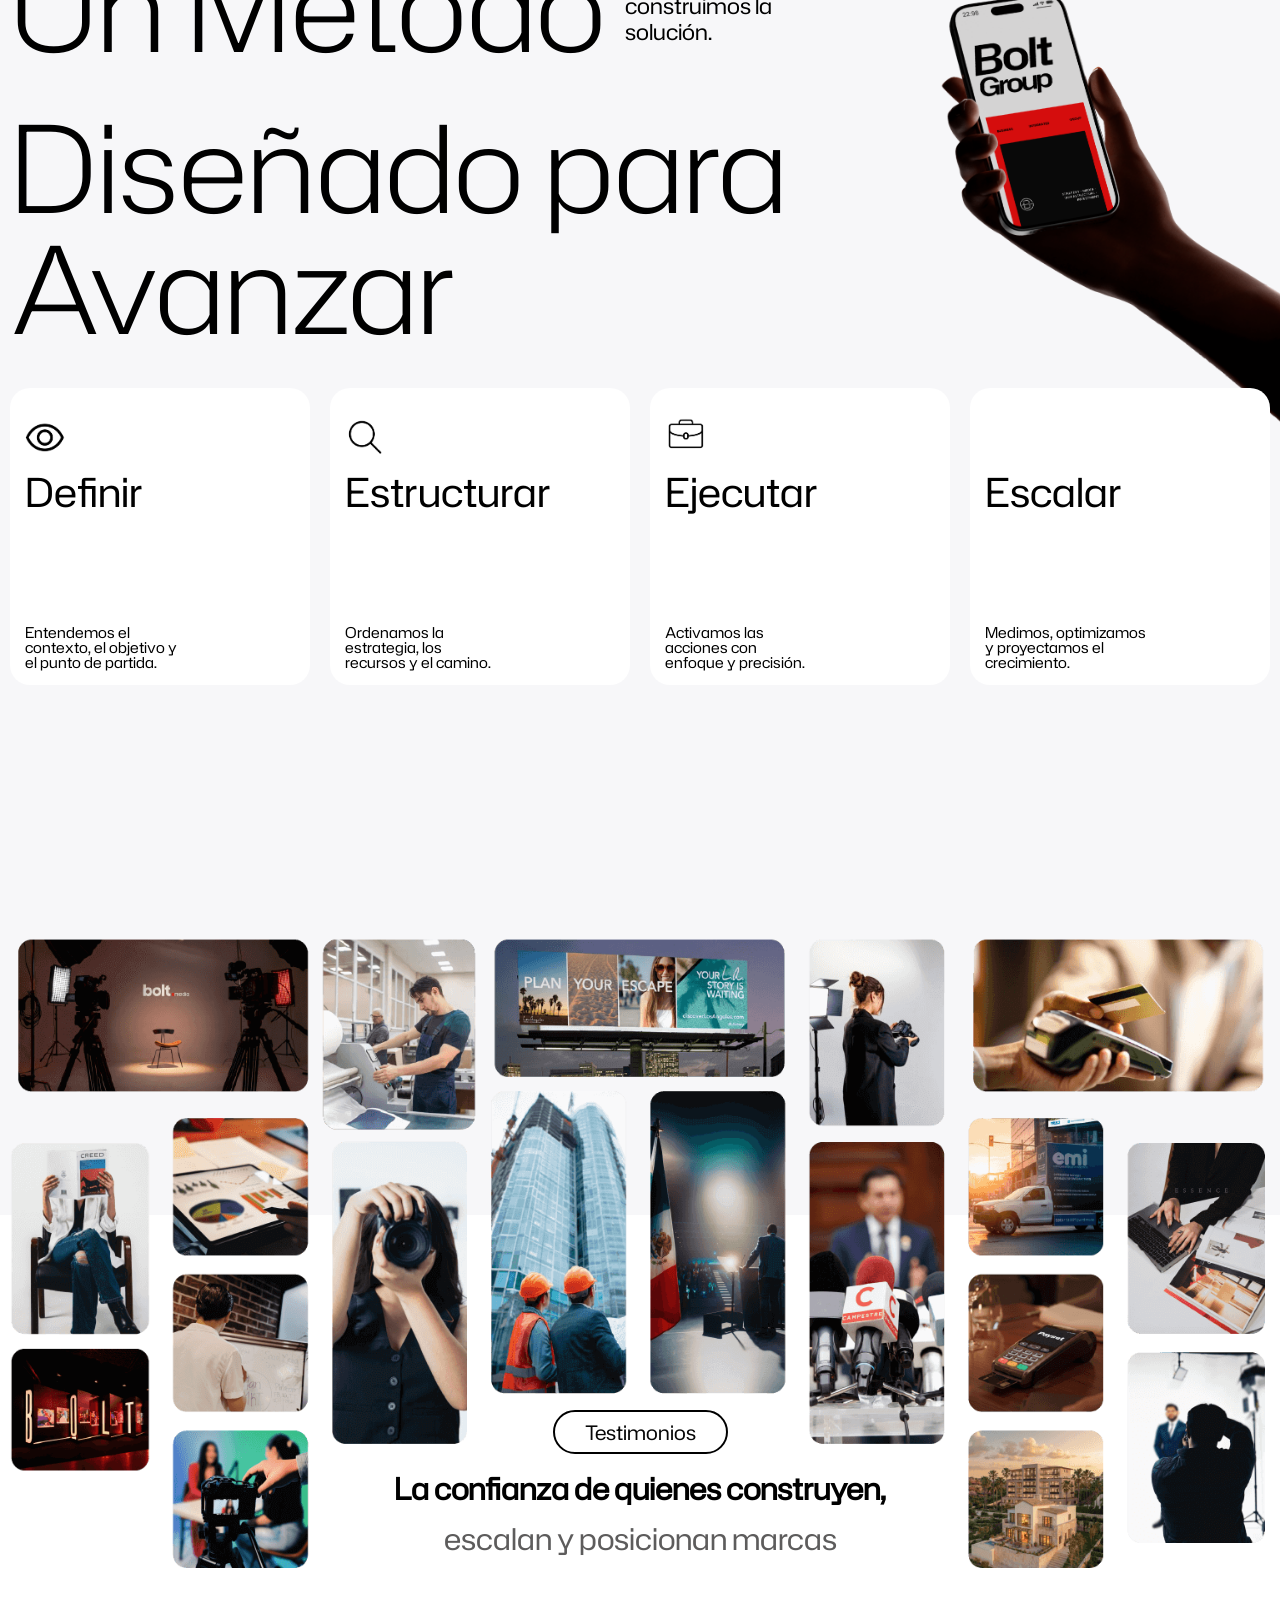
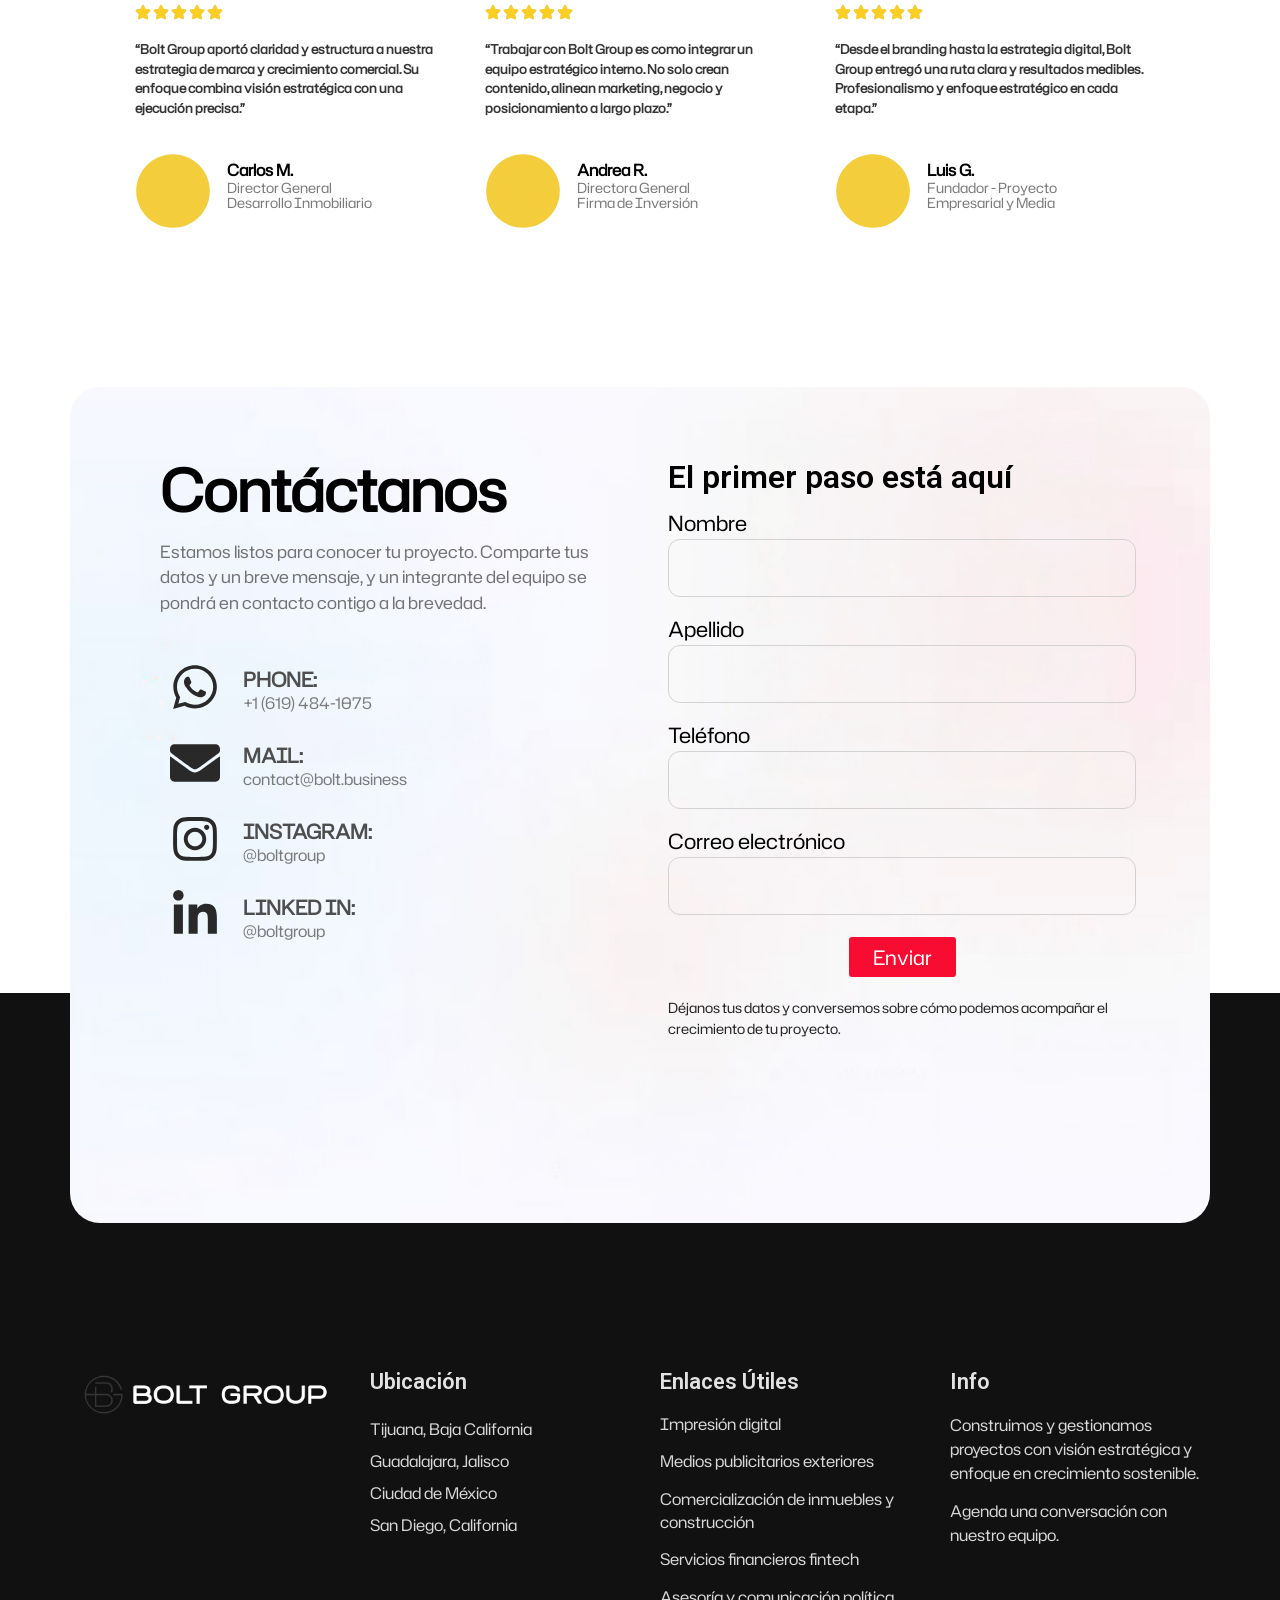
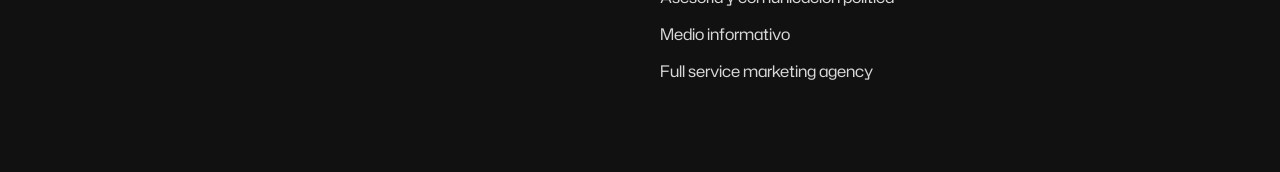
==== commit 9bc86fe1: "Fix the black band across the top, and make the arc light actually read Two things were wrong with t" ====
--- a/site/index.html
+++ b/site/index.html
@@ -165,7 +165,7 @@
 				</div>
 				</header>
 				<div data-elementor-type="wp-page" data-elementor-id="9" class="elementor elementor-9" data-elementor-post-type="page">
-				<div class="elementor-element elementor-element-573e6e5 e-flex e-con-boxed e-con e-parent" data-id="573e6e5" data-element_type="container" data-e-type="container" data-settings="{&quot;background_background&quot;:&quot;classic&quot;}"><svg class="bolt-arcs" viewBox="0 0 2560 1040" preserveAspectRatio="xMidYMid slice" aria-hidden="true" focusable="false"><g class="bolt-arcs__rails"><path d="M1687,870 Q1902,461 2118,519"/><path d="M1277,644 Q1698,156 2118,519"/><path d="M1687,870 Q1482,570 1277,644"/><path d="M1330,706 Q1654,293 1978,504"/><path d="M1714,672 Q1908,558 2101,742"/><path d="M1687,870 Q1832,813 1977,963"/><path d="M1978,504 Q2040,516 2101,742"/><path d="M2118,519 Q2309,154 2500,120"/><path d="M1310,490 Q1644,216 1978,504"/><path d="M1687,870 Q1920,654 2152,812"/><path d="M1977,963 Q2190,747 2402,862"/><path d="M1562,837 Q1638,669 1714,672"/><path d="M1310,490 Q1714,68 2118,519"/><path d="M2018,632 Q2085,646 2152,812"/><path d="M1277,644 Q1088,600 900,800"/><path d="M1310,490 Q1245,401 1180,395"/><path d="M1687,870 Q1294,566 900,800"/></g><g class="bolt-arcs__pulses"><path class="bolt-arcs__glow " style="--d:7.5s;--t:0.0s" pathLength="1" d="M1687,870 Q1902,461 2118,519"/><path class="bolt-arcs__core " style="--d:7.5s;--t:0.0s" pathLength="1" d="M1687,870 Q1902,461 2118,519"/><path class="bolt-arcs__glow " style="--d:10.5s;--t:1.2s" pathLength="1" d="M1277,644 Q1698,156 2118,519"/><path class="bolt-arcs__core " style="--d:10.5s;--t:1.2s" pathLength="1" d="M1277,644 Q1698,156 2118,519"/><path class="bolt-arcs__glow is-accent" style="--d:6.0s;--t:2.4s" pathLength="1" d="M1687,870 Q1482,570 1277,644"/><path class="bolt-arcs__core is-accent" style="--d:6.0s;--t:2.4s" pathLength="1" d="M1687,870 Q1482,570 1277,644"/><path class="bolt-arcs__glow " style="--d:9.0s;--t:0.6s" pathLength="1" d="M1330,706 Q1654,293 1978,504"/><path class="bolt-arcs__core " style="--d:9.0s;--t:0.6s" pathLength="1" d="M1330,706 Q1654,293 1978,504"/><path class="bolt-arcs__glow " style="--d:6.5s;--t:3.1s" pathLength="1" d="M1714,672 Q1908,558 2101,742"/><path class="bolt-arcs__core " style="--d:6.5s;--t:3.1s" pathLength="1" d="M1714,672 Q1908,558 2101,742"/><path class="bolt-arcs__glow " style="--d:6.0s;--t:1.8s" pathLength="1" d="M1687,870 Q1832,813 1977,963"/><path class="bolt-arcs__core " style="--d:6.0s;--t:1.8s" pathLength="1" d="M1687,870 Q1832,813 1977,963"/><path class="bolt-arcs__glow " style="--d:7.0s;--t:4.2s" pathLength="1" d="M1978,504 Q2040,516 2101,742"/><path class="bolt-arcs__core " style="--d:7.0s;--t:4.2s" pathLength="1" d="M1978,504 Q2040,516 2101,742"/><path class="bolt-arcs__glow is-accent" style="--d:8.5s;--t:0.9s" pathLength="1" d="M2118,519 Q2309,154 2500,120"/><path class="bolt-arcs__core is-accent" style="--d:8.5s;--t:0.9s" pathLength="1" d="M2118,519 Q2309,154 2500,120"/><path class="bolt-arcs__glow " style="--d:7.5s;--t:5.0s" pathLength="1" d="M1310,490 Q1644,216 1978,504"/><path class="bolt-arcs__core " style="--d:7.5s;--t:5.0s" pathLength="1" d="M1310,490 Q1644,216 1978,504"/><path class="bolt-arcs__glow " style="--d:8.0s;--t:2.9s" pathLength="1" d="M1687,870 Q1920,654 2152,812"/><path class="bolt-arcs__core " style="--d:8.0s;--t:2.9s" pathLength="1" d="M1687,870 Q1920,654 2152,812"/><path class="bolt-arcs__glow " style="--d:6.0s;--t:4.6s" pathLength="1" d="M1977,963 Q2190,747 2402,862"/><path class="bolt-arcs__core " style="--d:6.0s;--t:4.6s" pathLength="1" d="M1977,963 Q2190,747 2402,862"/><path class="bolt-arcs__glow " style="--d:6.5s;--t:5.6s" pathLength="1" d="M1562,837 Q1638,669 1714,672"/><path class="bolt-arcs__core " style="--d:6.5s;--t:5.6s" pathLength="1" d="M1562,837 Q1638,669 1714,672"/><path class="bolt-arcs__glow " style="--d:11.0s;--t:3.6s" pathLength="1" d="M1310,490 Q1714,68 2118,519"/><path class="bolt-arcs__core " style="--d:11.0s;--t:3.6s" pathLength="1" d="M1310,490 Q1714,68 2118,519"/><path class="bolt-arcs__glow is-accent" style="--d:6.0s;--t:6.3s" pathLength="1" d="M2018,632 Q2085,646 2152,812"/><path class="bolt-arcs__core is-accent" style="--d:6.0s;--t:6.3s" pathLength="1" d="M2018,632 Q2085,646 2152,812"/><path class="bolt-arcs__glow " style="--d:9.5s;--t:2.0s" pathLength="1" d="M1277,644 Q1088,600 900,800"/><path class="bolt-arcs__core " style="--d:9.5s;--t:2.0s" pathLength="1" d="M1277,644 Q1088,600 900,800"/><path class="bolt-arcs__glow " style="--d:8.0s;--t:6.8s" pathLength="1" d="M1310,490 Q1245,401 1180,395"/><path class="bolt-arcs__core " style="--d:8.0s;--t:6.8s" pathLength="1" d="M1310,490 Q1245,401 1180,395"/><path class="bolt-arcs__glow " style="--d:10.0s;--t:4.9s" pathLength="1" d="M1687,870 Q1294,566 900,800"/><path class="bolt-arcs__core " style="--d:10.0s;--t:4.9s" pathLength="1" d="M1687,870 Q1294,566 900,800"/></g><g class="bolt-arcs__nodes"><circle class="bolt-arcs__halo" style="--t:0.00s" cx="2018" cy="632" r="9"/><circle class="bolt-arcs__dot" cx="2018" cy="632" r="2.6"/><circle class="bolt-arcs__halo" style="--t:0.47s" cx="2402" cy="862" r="9"/><circle class="bolt-arcs__dot" cx="2402" cy="862" r="2.6"/><circle class="bolt-arcs__halo" style="--t:0.94s" cx="1978" cy="504" r="9"/><circle class="bolt-arcs__dot" cx="1978" cy="504" r="2.6"/><circle class="bolt-arcs__halo" style="--t:1.41s" cx="2152" cy="812" r="9"/><circle class="bolt-arcs__dot" cx="2152" cy="812" r="2.6"/><circle class="bolt-arcs__halo" style="--t:1.88s" cx="1562" cy="837" r="9"/><circle class="bolt-arcs__dot" cx="1562" cy="837" r="2.6"/><circle class="bolt-arcs__halo" style="--t:2.35s" cx="1714" cy="672" r="9"/><circle class="bolt-arcs__dot" cx="1714" cy="672" r="2.6"/><circle class="bolt-arcs__halo" style="--t:2.82s" cx="1277" cy="644" r="9"/><circle class="bolt-arcs__dot" cx="1277" cy="644" r="2.6"/><circle class="bolt-arcs__halo" style="--t:3.29s" cx="1687" cy="870" r="9"/><circle class="bolt-arcs__dot" cx="1687" cy="870" r="2.6"/><circle class="bolt-arcs__halo" style="--t:3.76s" cx="2101" cy="742" r="9"/><circle class="bolt-arcs__dot" cx="2101" cy="742" r="2.6"/><circle class="bolt-arcs__halo" style="--t:4.23s" cx="1180" cy="395" r="9"/><circle class="bolt-arcs__dot" cx="1180" cy="395" r="2.6"/><circle class="bolt-arcs__halo" style="--t:4.70s" cx="2118" cy="519" r="9"/><circle class="bolt-arcs__dot" cx="2118" cy="519" r="2.6"/><circle class="bolt-arcs__halo" style="--t:5.17s" cx="900" cy="800" r="9"/><circle class="bolt-arcs__dot" cx="900" cy="800" r="2.6"/><circle class="bolt-arcs__halo" style="--t:5.64s" cx="1977" cy="963" r="9"/><circle class="bolt-arcs__dot" cx="1977" cy="963" r="2.6"/><circle class="bolt-arcs__halo" style="--t:6.11s" cx="1310" cy="490" r="9"/><circle class="bolt-arcs__dot" cx="1310" cy="490" r="2.6"/><circle class="bolt-arcs__halo" style="--t:6.58s" cx="1330" cy="706" r="9"/><circle class="bolt-arcs__dot" cx="1330" cy="706" r="2.6"/></g></svg>
+				<div class="elementor-element elementor-element-573e6e5 e-flex e-con-boxed e-con e-parent" data-id="573e6e5" data-element_type="container" data-e-type="container" data-settings="{&quot;background_background&quot;:&quot;classic&quot;}"><svg class="bolt-arcs" viewBox="0 0 2560 1040" preserveAspectRatio="xMidYMid slice" aria-hidden="true" focusable="false"><g class="bolt-arcs__rails"><path d="M1602,861 Q1814,411 2026,454"/><path d="M1194,449 Q1610,35 2026,454"/><path d="M1602,861 Q1398,423 1194,449"/><path d="M1288,694 Q1526,341 1765,472"/><path d="M1614,622 Q1790,492 1966,630"/><path d="M1602,861 Q1682,804 1761,855"/><path d="M1765,472 Q1866,449 1966,630"/><path d="M2026,454 Q2263,106 2500,110"/><path d="M1312,405 Q1538,246 1765,472"/><path d="M1602,861 Q1875,597 2148,776"/><path d="M1761,855 Q2012,708 2262,948"/><path d="M1547,851 Q1580,646 1614,622"/><path d="M1312,405 Q1669,43 2026,454"/><path d="M1882,557 Q2015,549 2148,776"/><path d="M1194,449 Q977,444 760,760"/><path d="M1312,405 Q1206,291 1100,300"/><path d="M1602,861 Q1181,522 760,760"/></g><g class="bolt-arcs__pulses"><path class="bolt-arcs__glow " style="--d:4.5s;--t:0.0s" pathLength="1" d="M1602,861 Q1814,411 2026,454"/><path class="bolt-arcs__core " style="--d:4.5s;--t:0.0s" pathLength="1" d="M1602,861 Q1814,411 2026,454"/><path class="bolt-arcs__glow " style="--d:6.3s;--t:1.2s" pathLength="1" d="M1194,449 Q1610,35 2026,454"/><path class="bolt-arcs__core " style="--d:6.3s;--t:1.2s" pathLength="1" d="M1194,449 Q1610,35 2026,454"/><path class="bolt-arcs__glow is-accent" style="--d:4.0s;--t:2.4s" pathLength="1" d="M1602,861 Q1398,423 1194,449"/><path class="bolt-arcs__core is-accent" style="--d:4.0s;--t:2.4s" pathLength="1" d="M1602,861 Q1398,423 1194,449"/><path class="bolt-arcs__glow " style="--d:5.4s;--t:0.6s" pathLength="1" d="M1288,694 Q1526,341 1765,472"/><path class="bolt-arcs__core " style="--d:5.4s;--t:0.6s" pathLength="1" d="M1288,694 Q1526,341 1765,472"/><path class="bolt-arcs__glow " style="--d:4.0s;--t:3.1s" pathLength="1" d="M1614,622 Q1790,492 1966,630"/><path class="bolt-arcs__core " style="--d:4.0s;--t:3.1s" pathLength="1" d="M1614,622 Q1790,492 1966,630"/><path class="bolt-arcs__glow " style="--d:4.0s;--t:1.8s" pathLength="1" d="M1602,861 Q1682,804 1761,855"/><path class="bolt-arcs__core " style="--d:4.0s;--t:1.8s" pathLength="1" d="M1602,861 Q1682,804 1761,855"/><path class="bolt-arcs__glow " style="--d:4.2s;--t:4.2s" pathLength="1" d="M1765,472 Q1866,449 1966,630"/><path class="bolt-arcs__core " style="--d:4.2s;--t:4.2s" pathLength="1" d="M1765,472 Q1866,449 1966,630"/><path class="bolt-arcs__glow is-accent" style="--d:5.1s;--t:0.9s" pathLength="1" d="M2026,454 Q2263,106 2500,110"/><path class="bolt-arcs__core is-accent" style="--d:5.1s;--t:0.9s" pathLength="1" d="M2026,454 Q2263,106 2500,110"/><path class="bolt-arcs__glow " style="--d:4.5s;--t:5.0s" pathLength="1" d="M1312,405 Q1538,246 1765,472"/><path class="bolt-arcs__core " style="--d:4.5s;--t:5.0s" pathLength="1" d="M1312,405 Q1538,246 1765,472"/><path class="bolt-arcs__glow " style="--d:4.8s;--t:2.9s" pathLength="1" d="M1602,861 Q1875,597 2148,776"/><path class="bolt-arcs__core " style="--d:4.8s;--t:2.9s" pathLength="1" d="M1602,861 Q1875,597 2148,776"/><path class="bolt-arcs__glow " style="--d:4.0s;--t:4.6s" pathLength="1" d="M1761,855 Q2012,708 2262,948"/><path class="bolt-arcs__core " style="--d:4.0s;--t:4.6s" pathLength="1" d="M1761,855 Q2012,708 2262,948"/><path class="bolt-arcs__glow " style="--d:4.0s;--t:5.6s" pathLength="1" d="M1547,851 Q1580,646 1614,622"/><path class="bolt-arcs__core " style="--d:4.0s;--t:5.6s" pathLength="1" d="M1547,851 Q1580,646 1614,622"/><path class="bolt-arcs__glow " style="--d:6.6s;--t:3.6s" pathLength="1" d="M1312,405 Q1669,43 2026,454"/><path class="bolt-arcs__core " style="--d:6.6s;--t:3.6s" pathLength="1" d="M1312,405 Q1669,43 2026,454"/><path class="bolt-arcs__glow is-accent" style="--d:4.0s;--t:6.3s" pathLength="1" d="M1882,557 Q2015,549 2148,776"/><path class="bolt-arcs__core is-accent" style="--d:4.0s;--t:6.3s" pathLength="1" d="M1882,557 Q2015,549 2148,776"/><path class="bolt-arcs__glow " style="--d:5.7s;--t:2.0s" pathLength="1" d="M1194,449 Q977,444 760,760"/><path class="bolt-arcs__core " style="--d:5.7s;--t:2.0s" pathLength="1" d="M1194,449 Q977,444 760,760"/><path class="bolt-arcs__glow " style="--d:4.8s;--t:6.8s" pathLength="1" d="M1312,405 Q1206,291 1100,300"/><path class="bolt-arcs__core " style="--d:4.8s;--t:6.8s" pathLength="1" d="M1312,405 Q1206,291 1100,300"/><path class="bolt-arcs__glow " style="--d:6.0s;--t:4.9s" pathLength="1" d="M1602,861 Q1181,522 760,760"/><path class="bolt-arcs__core " style="--d:6.0s;--t:4.9s" pathLength="1" d="M1602,861 Q1181,522 760,760"/></g><g class="bolt-arcs__nodes"><circle class="bolt-arcs__halo" style="--t:0.00s" cx="1882" cy="557" r="9"/><circle class="bolt-arcs__dot" cx="1882" cy="557" r="2.6"/><circle class="bolt-arcs__halo" style="--t:0.47s" cx="2262" cy="948" r="9"/><circle class="bolt-arcs__dot" cx="2262" cy="948" r="2.6"/><circle class="bolt-arcs__halo" style="--t:0.94s" cx="1765" cy="472" r="9"/><circle class="bolt-arcs__dot" cx="1765" cy="472" r="2.6"/><circle class="bolt-arcs__halo" style="--t:1.41s" cx="2148" cy="776" r="9"/><circle class="bolt-arcs__dot" cx="2148" cy="776" r="2.6"/><circle class="bolt-arcs__halo" style="--t:1.88s" cx="1547" cy="851" r="9"/><circle class="bolt-arcs__dot" cx="1547" cy="851" r="2.6"/><circle class="bolt-arcs__halo" style="--t:2.35s" cx="1614" cy="622" r="9"/><circle class="bolt-arcs__dot" cx="1614" cy="622" r="2.6"/><circle class="bolt-arcs__halo" style="--t:2.82s" cx="1194" cy="449" r="9"/><circle class="bolt-arcs__dot" cx="1194" cy="449" r="2.6"/><circle class="bolt-arcs__halo" style="--t:3.29s" cx="1602" cy="861" r="9"/><circle class="bolt-arcs__dot" cx="1602" cy="861" r="2.6"/><circle class="bolt-arcs__halo" style="--t:3.76s" cx="1966" cy="630" r="9"/><circle class="bolt-arcs__dot" cx="1966" cy="630" r="2.6"/><circle class="bolt-arcs__halo" style="--t:4.23s" cx="1100" cy="300" r="9"/><circle class="bolt-arcs__dot" cx="1100" cy="300" r="2.6"/><circle class="bolt-arcs__halo" style="--t:4.70s" cx="2026" cy="454" r="9"/><circle class="bolt-arcs__dot" cx="2026" cy="454" r="2.6"/><circle class="bolt-arcs__halo" style="--t:5.17s" cx="760" cy="760" r="9"/><circle class="bolt-arcs__dot" cx="760" cy="760" r="2.6"/><circle class="bolt-arcs__halo" style="--t:5.64s" cx="1761" cy="855" r="9"/><circle class="bolt-arcs__dot" cx="1761" cy="855" r="2.6"/><circle class="bolt-arcs__halo" style="--t:6.11s" cx="1312" cy="405" r="9"/><circle class="bolt-arcs__dot" cx="1312" cy="405" r="2.6"/><circle class="bolt-arcs__halo" style="--t:6.58s" cx="1288" cy="694" r="9"/><circle class="bolt-arcs__dot" cx="1288" cy="694" r="2.6"/></g></svg>
 					<div class="e-con-inner">
 		<div class="elementor-element elementor-element-ecb6ab4 e-con-full e-flex e-con e-child" data-id="ecb6ab4" data-element_type="container" data-e-type="container">
 				<div class="elementor-element elementor-element-3570027 elementor-widget elementor-widget-heading" data-id="3570027" data-element_type="widget" data-e-type="widget" data-widget_type="heading.default">
--- a/site/assets/bolt.css
+++ b/site/assets/bolt.css
@@ -228,13 +228,15 @@
 .bolt-arcs__core {
     fill: none;
     stroke-linecap: round;
-    /* pathLength="1" on the element means these are fractions of the route */
-    stroke-dasharray: 0.13 0.87;
+    /* pathLength="1" on the element means these are fractions of the route.
+       Period 0.5 puts TWO lights on every route instead of one - with a single
+       short dash per arc the motion was too sparse to read as movement. */
+    stroke-dasharray: 0.12 0.38;
     animation: bolt-arc-travel var(--d, 8s) linear var(--t, 0s) infinite;
 }
 
-.bolt-arcs__glow { stroke: rgba(255, 255, 255, 0.30); stroke-width: 7; }
-.bolt-arcs__core { stroke: rgba(255, 255, 255, 0.95); stroke-width: 2; }
+.bolt-arcs__glow { stroke: rgba(255, 255, 255, 0.34); stroke-width: 9; }
+.bolt-arcs__core { stroke: rgba(255, 255, 255, 1);    stroke-width: 2.6; }
 
 .bolt-arcs__glow.is-accent { stroke: rgba(227, 40, 62, 0.42); }
 .bolt-arcs__core.is-accent { stroke: rgba(255, 96, 116, 0.95); }
@@ -253,8 +255,8 @@
 }
 
 @keyframes bolt-arc-node {
-    0%        { r: 4;  opacity: 0.55; }
-    70%, 100% { r: 17; opacity: 0; }
+    0%        { r: 4;  opacity: 0.7; }
+    70%, 100% { r: 19; opacity: 0; }
 }
 
 
@@ -263,6 +265,9 @@
    The rails all stay, so the network still reads the same. */
 @media (max-width: 767px) {
     .bolt-arcs__pulses > path:nth-child(n+17) { display: none; }
+    /* the cover-crop pulls the globe under the headline on a phone, so ease
+       the whole layer back a touch to keep the type crisp */
+    .bolt-arcs { opacity: 0.72; }
 }
 
 @media (prefers-reduced-motion: reduce) {
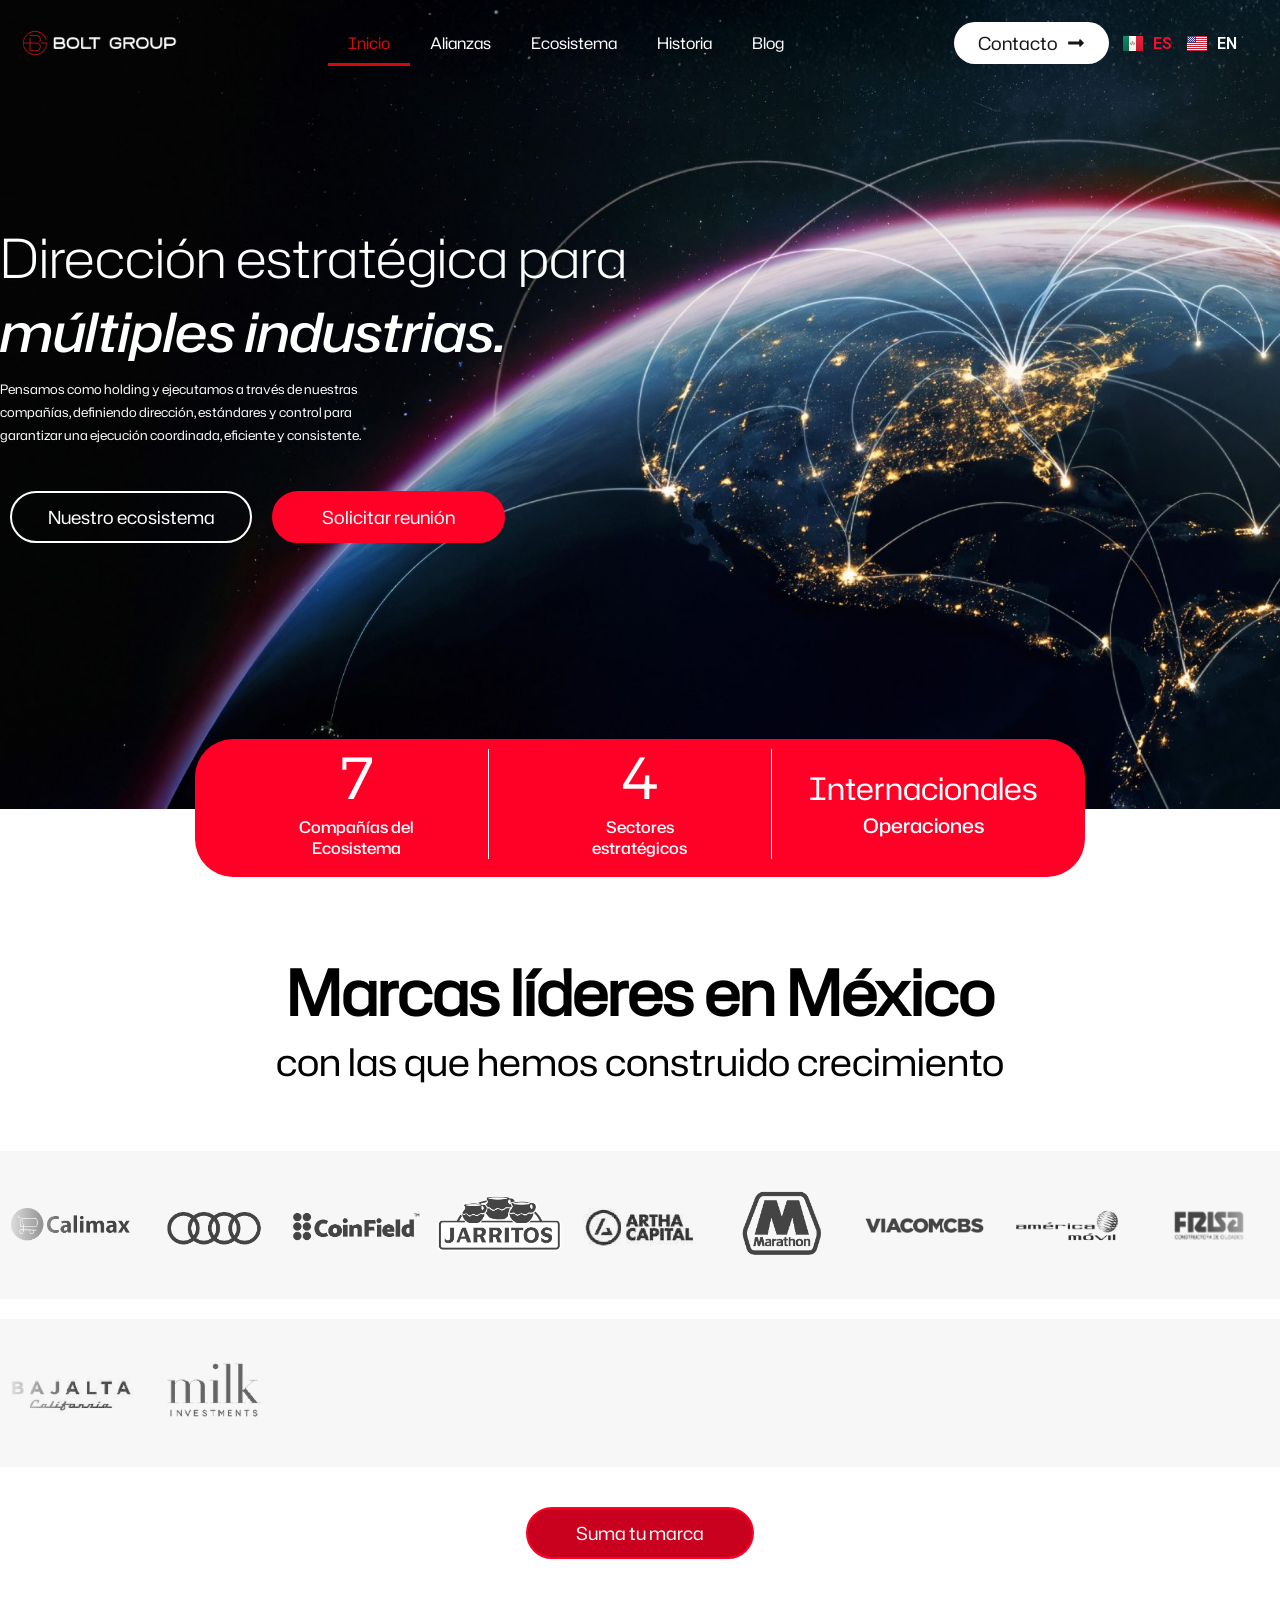
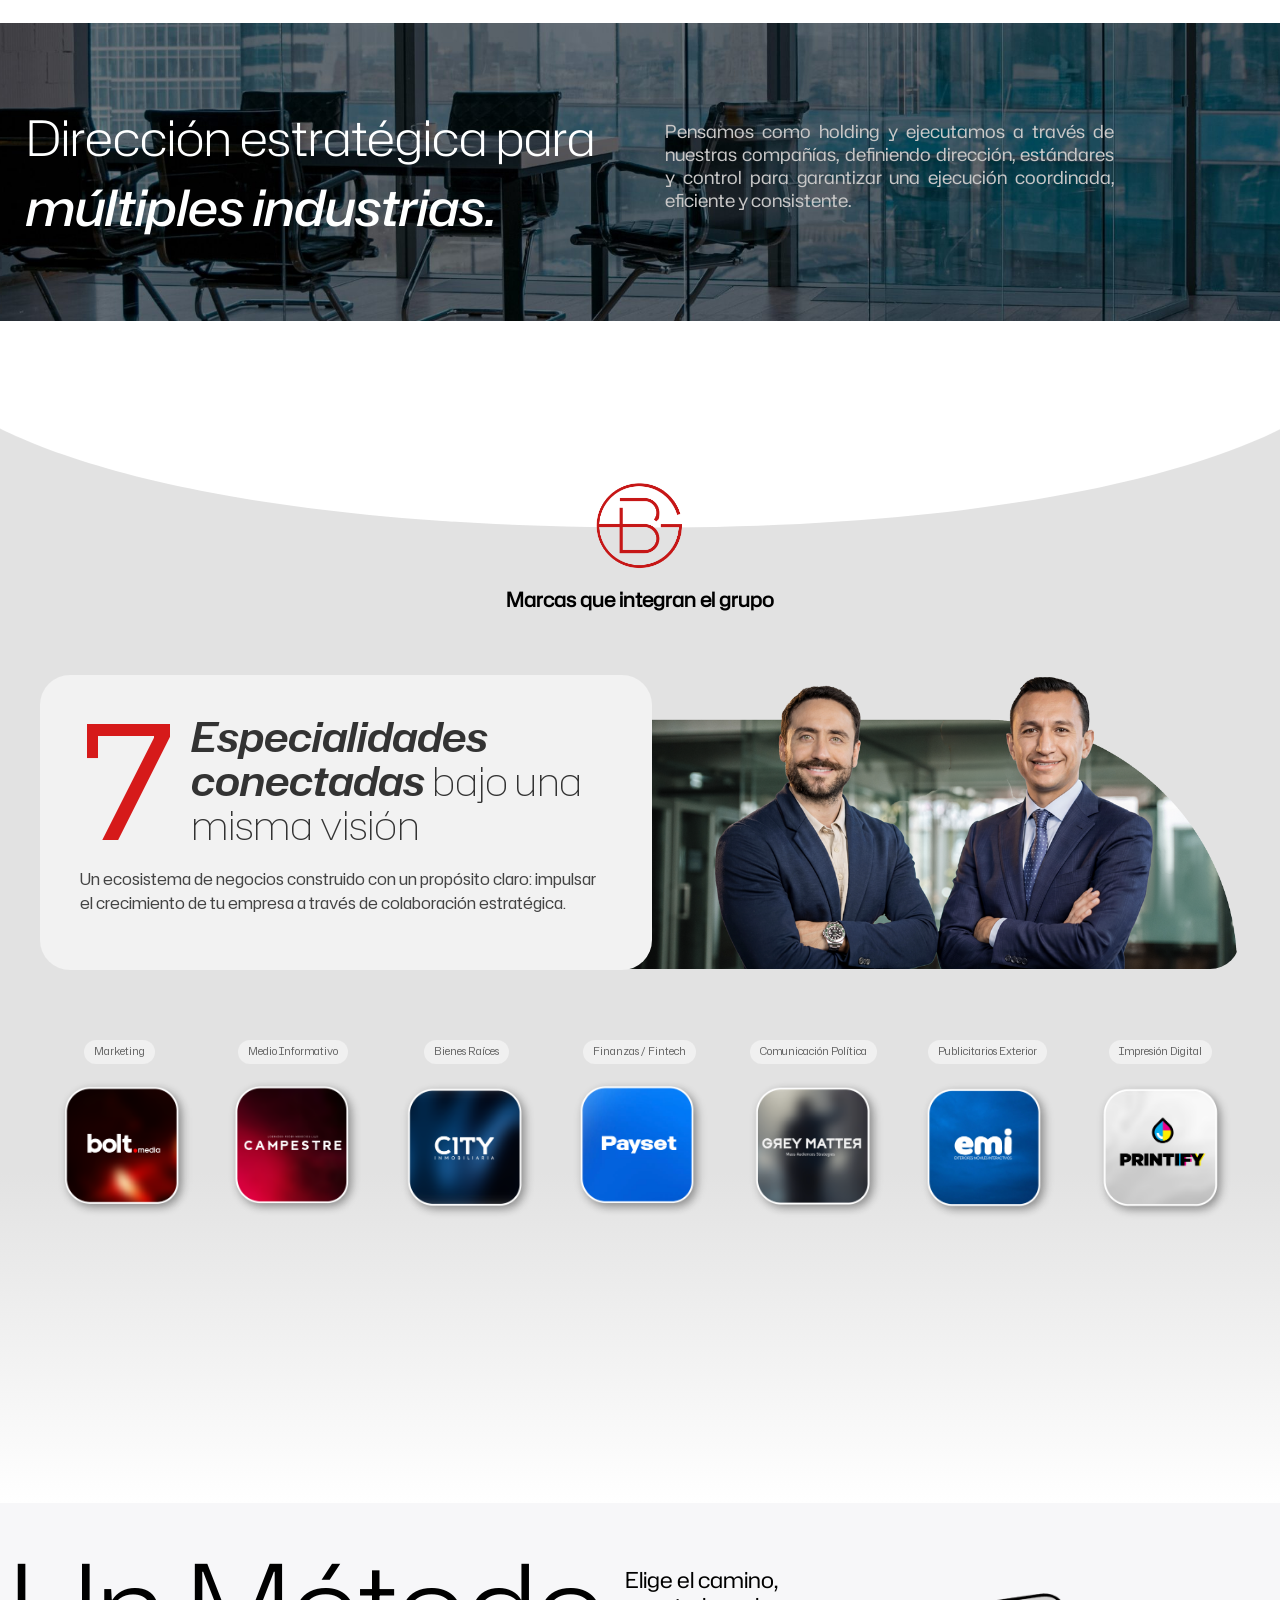
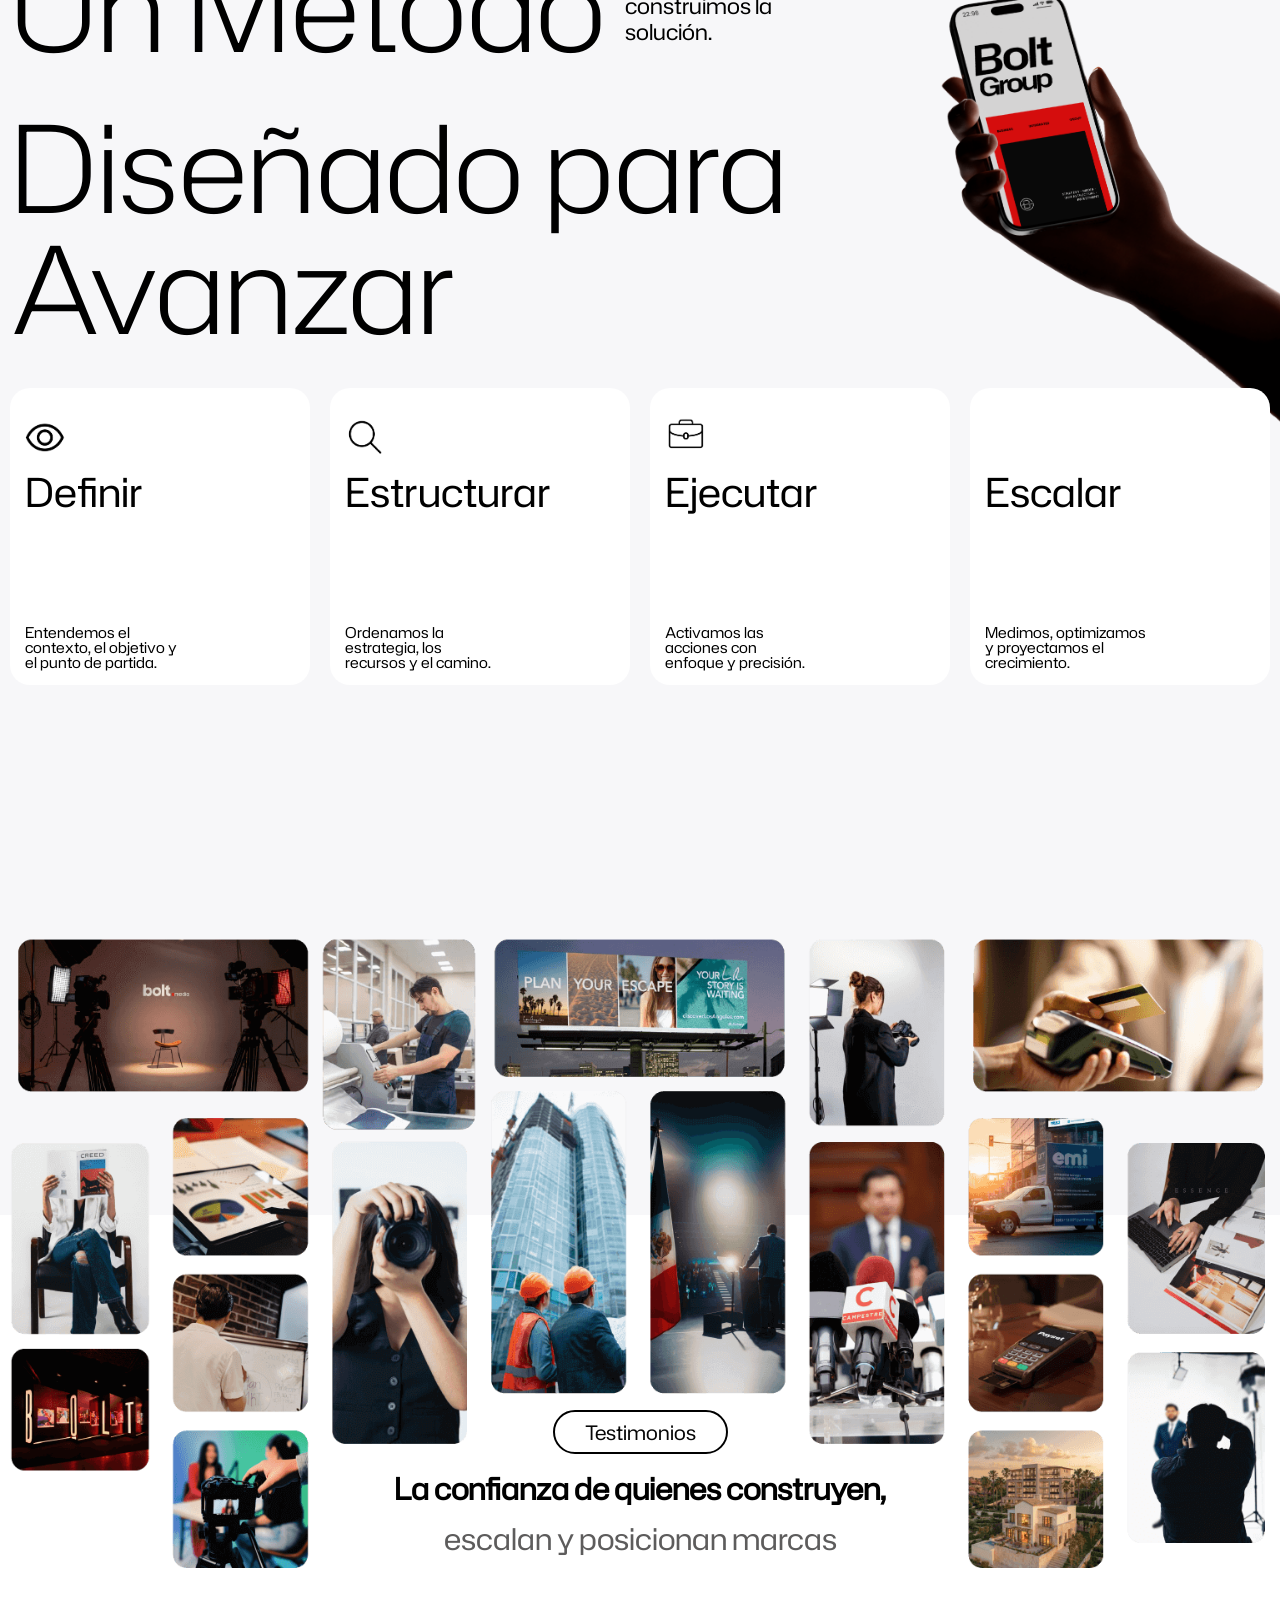
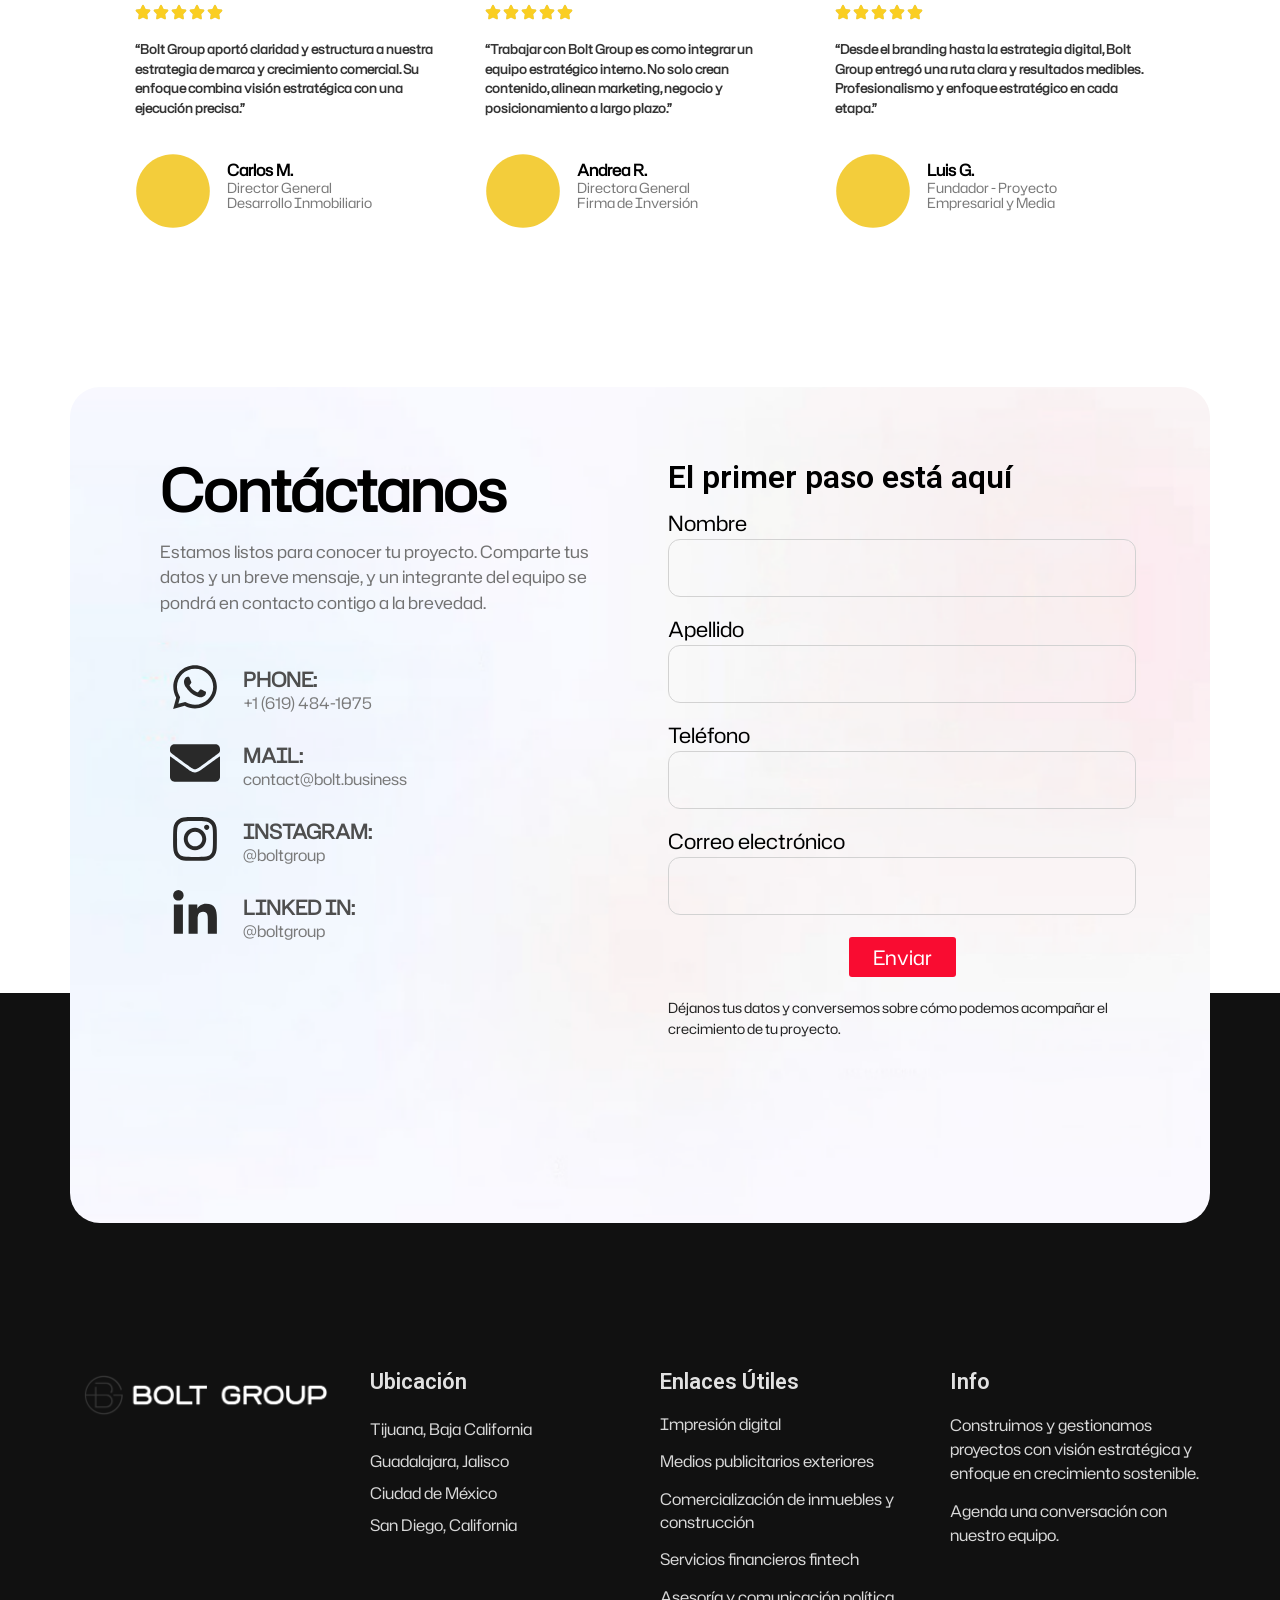
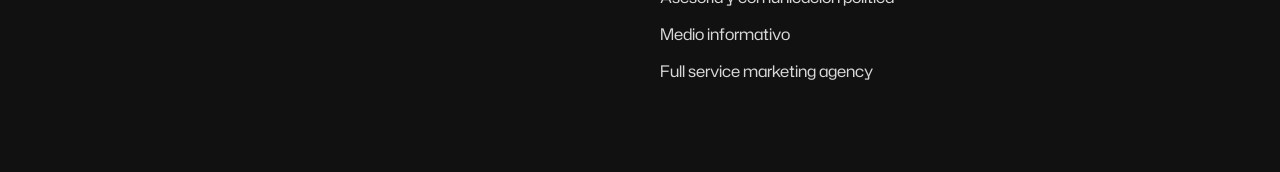
==== commit 4f5bc7fd: "Revert the hero to the original image The animated arc layer looked bad - thick white dashes scatter" ====
--- a/site/index.html
+++ b/site/index.html
@@ -165,7 +165,7 @@
 				</div>
 				</header>
 				<div data-elementor-type="wp-page" data-elementor-id="9" class="elementor elementor-9" data-elementor-post-type="page">
-				<div class="elementor-element elementor-element-573e6e5 e-flex e-con-boxed e-con e-parent" data-id="573e6e5" data-element_type="container" data-e-type="container" data-settings="{&quot;background_background&quot;:&quot;classic&quot;}"><svg class="bolt-arcs" viewBox="0 0 2560 1040" preserveAspectRatio="xMidYMid slice" aria-hidden="true" focusable="false"><g class="bolt-arcs__rails"><path d="M1602,861 Q1814,411 2026,454"/><path d="M1194,449 Q1610,35 2026,454"/><path d="M1602,861 Q1398,423 1194,449"/><path d="M1288,694 Q1526,341 1765,472"/><path d="M1614,622 Q1790,492 1966,630"/><path d="M1602,861 Q1682,804 1761,855"/><path d="M1765,472 Q1866,449 1966,630"/><path d="M2026,454 Q2263,106 2500,110"/><path d="M1312,405 Q1538,246 1765,472"/><path d="M1602,861 Q1875,597 2148,776"/><path d="M1761,855 Q2012,708 2262,948"/><path d="M1547,851 Q1580,646 1614,622"/><path d="M1312,405 Q1669,43 2026,454"/><path d="M1882,557 Q2015,549 2148,776"/><path d="M1194,449 Q977,444 760,760"/><path d="M1312,405 Q1206,291 1100,300"/><path d="M1602,861 Q1181,522 760,760"/></g><g class="bolt-arcs__pulses"><path class="bolt-arcs__glow " style="--d:4.5s;--t:0.0s" pathLength="1" d="M1602,861 Q1814,411 2026,454"/><path class="bolt-arcs__core " style="--d:4.5s;--t:0.0s" pathLength="1" d="M1602,861 Q1814,411 2026,454"/><path class="bolt-arcs__glow " style="--d:6.3s;--t:1.2s" pathLength="1" d="M1194,449 Q1610,35 2026,454"/><path class="bolt-arcs__core " style="--d:6.3s;--t:1.2s" pathLength="1" d="M1194,449 Q1610,35 2026,454"/><path class="bolt-arcs__glow is-accent" style="--d:4.0s;--t:2.4s" pathLength="1" d="M1602,861 Q1398,423 1194,449"/><path class="bolt-arcs__core is-accent" style="--d:4.0s;--t:2.4s" pathLength="1" d="M1602,861 Q1398,423 1194,449"/><path class="bolt-arcs__glow " style="--d:5.4s;--t:0.6s" pathLength="1" d="M1288,694 Q1526,341 1765,472"/><path class="bolt-arcs__core " style="--d:5.4s;--t:0.6s" pathLength="1" d="M1288,694 Q1526,341 1765,472"/><path class="bolt-arcs__glow " style="--d:4.0s;--t:3.1s" pathLength="1" d="M1614,622 Q1790,492 1966,630"/><path class="bolt-arcs__core " style="--d:4.0s;--t:3.1s" pathLength="1" d="M1614,622 Q1790,492 1966,630"/><path class="bolt-arcs__glow " style="--d:4.0s;--t:1.8s" pathLength="1" d="M1602,861 Q1682,804 1761,855"/><path class="bolt-arcs__core " style="--d:4.0s;--t:1.8s" pathLength="1" d="M1602,861 Q1682,804 1761,855"/><path class="bolt-arcs__glow " style="--d:4.2s;--t:4.2s" pathLength="1" d="M1765,472 Q1866,449 1966,630"/><path class="bolt-arcs__core " style="--d:4.2s;--t:4.2s" pathLength="1" d="M1765,472 Q1866,449 1966,630"/><path class="bolt-arcs__glow is-accent" style="--d:5.1s;--t:0.9s" pathLength="1" d="M2026,454 Q2263,106 2500,110"/><path class="bolt-arcs__core is-accent" style="--d:5.1s;--t:0.9s" pathLength="1" d="M2026,454 Q2263,106 2500,110"/><path class="bolt-arcs__glow " style="--d:4.5s;--t:5.0s" pathLength="1" d="M1312,405 Q1538,246 1765,472"/><path class="bolt-arcs__core " style="--d:4.5s;--t:5.0s" pathLength="1" d="M1312,405 Q1538,246 1765,472"/><path class="bolt-arcs__glow " style="--d:4.8s;--t:2.9s" pathLength="1" d="M1602,861 Q1875,597 2148,776"/><path class="bolt-arcs__core " style="--d:4.8s;--t:2.9s" pathLength="1" d="M1602,861 Q1875,597 2148,776"/><path class="bolt-arcs__glow " style="--d:4.0s;--t:4.6s" pathLength="1" d="M1761,855 Q2012,708 2262,948"/><path class="bolt-arcs__core " style="--d:4.0s;--t:4.6s" pathLength="1" d="M1761,855 Q2012,708 2262,948"/><path class="bolt-arcs__glow " style="--d:4.0s;--t:5.6s" pathLength="1" d="M1547,851 Q1580,646 1614,622"/><path class="bolt-arcs__core " style="--d:4.0s;--t:5.6s" pathLength="1" d="M1547,851 Q1580,646 1614,622"/><path class="bolt-arcs__glow " style="--d:6.6s;--t:3.6s" pathLength="1" d="M1312,405 Q1669,43 2026,454"/><path class="bolt-arcs__core " style="--d:6.6s;--t:3.6s" pathLength="1" d="M1312,405 Q1669,43 2026,454"/><path class="bolt-arcs__glow is-accent" style="--d:4.0s;--t:6.3s" pathLength="1" d="M1882,557 Q2015,549 2148,776"/><path class="bolt-arcs__core is-accent" style="--d:4.0s;--t:6.3s" pathLength="1" d="M1882,557 Q2015,549 2148,776"/><path class="bolt-arcs__glow " style="--d:5.7s;--t:2.0s" pathLength="1" d="M1194,449 Q977,444 760,760"/><path class="bolt-arcs__core " style="--d:5.7s;--t:2.0s" pathLength="1" d="M1194,449 Q977,444 760,760"/><path class="bolt-arcs__glow " style="--d:4.8s;--t:6.8s" pathLength="1" d="M1312,405 Q1206,291 1100,300"/><path class="bolt-arcs__core " style="--d:4.8s;--t:6.8s" pathLength="1" d="M1312,405 Q1206,291 1100,300"/><path class="bolt-arcs__glow " style="--d:6.0s;--t:4.9s" pathLength="1" d="M1602,861 Q1181,522 760,760"/><path class="bolt-arcs__core " style="--d:6.0s;--t:4.9s" pathLength="1" d="M1602,861 Q1181,522 760,760"/></g><g class="bolt-arcs__nodes"><circle class="bolt-arcs__halo" style="--t:0.00s" cx="1882" cy="557" r="9"/><circle class="bolt-arcs__dot" cx="1882" cy="557" r="2.6"/><circle class="bolt-arcs__halo" style="--t:0.47s" cx="2262" cy="948" r="9"/><circle class="bolt-arcs__dot" cx="2262" cy="948" r="2.6"/><circle class="bolt-arcs__halo" style="--t:0.94s" cx="1765" cy="472" r="9"/><circle class="bolt-arcs__dot" cx="1765" cy="472" r="2.6"/><circle class="bolt-arcs__halo" style="--t:1.41s" cx="2148" cy="776" r="9"/><circle class="bolt-arcs__dot" cx="2148" cy="776" r="2.6"/><circle class="bolt-arcs__halo" style="--t:1.88s" cx="1547" cy="851" r="9"/><circle class="bolt-arcs__dot" cx="1547" cy="851" r="2.6"/><circle class="bolt-arcs__halo" style="--t:2.35s" cx="1614" cy="622" r="9"/><circle class="bolt-arcs__dot" cx="1614" cy="622" r="2.6"/><circle class="bolt-arcs__halo" style="--t:2.82s" cx="1194" cy="449" r="9"/><circle class="bolt-arcs__dot" cx="1194" cy="449" r="2.6"/><circle class="bolt-arcs__halo" style="--t:3.29s" cx="1602" cy="861" r="9"/><circle class="bolt-arcs__dot" cx="1602" cy="861" r="2.6"/><circle class="bolt-arcs__halo" style="--t:3.76s" cx="1966" cy="630" r="9"/><circle class="bolt-arcs__dot" cx="1966" cy="630" r="2.6"/><circle class="bolt-arcs__halo" style="--t:4.23s" cx="1100" cy="300" r="9"/><circle class="bolt-arcs__dot" cx="1100" cy="300" r="2.6"/><circle class="bolt-arcs__halo" style="--t:4.70s" cx="2026" cy="454" r="9"/><circle class="bolt-arcs__dot" cx="2026" cy="454" r="2.6"/><circle class="bolt-arcs__halo" style="--t:5.17s" cx="760" cy="760" r="9"/><circle class="bolt-arcs__dot" cx="760" cy="760" r="2.6"/><circle class="bolt-arcs__halo" style="--t:5.64s" cx="1761" cy="855" r="9"/><circle class="bolt-arcs__dot" cx="1761" cy="855" r="2.6"/><circle class="bolt-arcs__halo" style="--t:6.11s" cx="1312" cy="405" r="9"/><circle class="bolt-arcs__dot" cx="1312" cy="405" r="2.6"/><circle class="bolt-arcs__halo" style="--t:6.58s" cx="1288" cy="694" r="9"/><circle class="bolt-arcs__dot" cx="1288" cy="694" r="2.6"/></g></svg>
+				<div class="elementor-element elementor-element-573e6e5 e-flex e-con-boxed e-con e-parent" data-id="573e6e5" data-element_type="container" data-e-type="container" data-settings="{&quot;background_background&quot;:&quot;classic&quot;}">
 					<div class="e-con-inner">
 		<div class="elementor-element elementor-element-ecb6ab4 e-con-full e-flex e-con e-child" data-id="ecb6ab4" data-element_type="container" data-e-type="container">
 				<div class="elementor-element elementor-element-3570027 elementor-widget elementor-widget-heading" data-id="3570027" data-element_type="widget" data-e-type="widget" data-widget_type="heading.default">
--- a/site/assets/bolt.css
+++ b/site/assets/bolt.css
@@ -188,109 +188,3 @@
 @media (prefers-reduced-motion: reduce) {
     .bolt-sheet__panel, .bolt-sheet__backdrop { transition: none; }
 }
-
-
-/* --------------------------------------------------------------------------
-   3. Hero - living connection arcs
-
-   The old hero was a single flat JPG with the network arcs painted into it,
-   so nothing about it could move. The photo is now a clean globe with no
-   arcs (assets/hero/hero-globe.jpg) and the network is drawn on top as SVG,
-   with light travelling along each route.
-
-   The <svg> shares the photo's pixel space (viewBox 0 0 2560 1040) and uses
-   preserveAspectRatio="xMidYMid slice", which crops identically to
-   `background-size: cover; background-position: center center`. That is what
-   keeps every arc pinned to its city at any viewport size.
-   -------------------------------------------------------------------------- */
-
-.bolt-arcs {
-    position: absolute;
-    inset: 0;
-    width: 100%;
-    height: 100%;
-    pointer-events: none;
-    z-index: 0;
-}
-
-/* the hero's own content has to sit above the arc layer */
-.elementor-element-573e6e5 > .e-con-inner { position: relative; z-index: 1; }
-
-/* the always-visible route lines */
-.bolt-arcs__rails path {
-    fill: none;
-    stroke: rgba(255, 255, 255, 0.38);
-    stroke-width: 1.6;
-}
-
-/* the light itself: a soft wide pass with a bright core over it */
-.bolt-arcs__glow,
-.bolt-arcs__core {
-    fill: none;
-    stroke-linecap: round;
-    /* pathLength="1" on the element means these are fractions of the route.
-       Period 0.5 puts TWO lights on every route instead of one - with a single
-       short dash per arc the motion was too sparse to read as movement. */
-    stroke-dasharray: 0.12 0.38;
-    animation: bolt-arc-travel var(--d, 8s) linear var(--t, 0s) infinite;
-}
-
-.bolt-arcs__glow { stroke: rgba(255, 255, 255, 0.34); stroke-width: 9; }
-.bolt-arcs__core { stroke: rgba(255, 255, 255, 1);    stroke-width: 2.6; }
-
-.bolt-arcs__glow.is-accent { stroke: rgba(227, 40, 62, 0.42); }
-.bolt-arcs__core.is-accent { stroke: rgba(255, 96, 116, 0.95); }
-
-@keyframes bolt-arc-travel {
-    from { stroke-dashoffset: 0; }
-    to   { stroke-dashoffset: 1; }
-}
-
-.bolt-arcs__dot  { fill: rgba(255, 255, 255, 0.95); }
-.bolt-arcs__halo {
-    fill: none;
-    stroke: rgba(255, 255, 255, 0.5);
-    stroke-width: 1.2;
-    animation: bolt-arc-node 4s ease-out var(--t, 0s) infinite;
-}
-
-@keyframes bolt-arc-node {
-    0%        { r: 4;  opacity: 0.7; }
-    70%, 100% { r: 19; opacity: 0; }
-}
-
-
-/* On a phone most of the network is cropped out of frame anyway, and
-   stroke-dashoffset repaints rather than composites - so run half the pulses.
-   The rails all stay, so the network still reads the same. */
-@media (max-width: 767px) {
-    .bolt-arcs__pulses > path:nth-child(n+17) { display: none; }
-    /* the cover-crop pulls the globe under the headline on a phone, so ease
-       the whole layer back a touch to keep the type crisp */
-    .bolt-arcs { opacity: 0.72; }
-}
-
-@media (prefers-reduced-motion: reduce) {
-    .bolt-arcs__glow,
-    .bolt-arcs__core,
-    .bolt-arcs__halo { animation: none; }
-    /* hold the light still at the far end rather than hiding the network */
-    .bolt-arcs__glow,
-    .bolt-arcs__core { stroke-dasharray: none; opacity: 0.5; }
-}
-
-
-/* swap the hero art for the clean globe - the painted arcs are gone from the
-   photo because they are the SVG layer now. Same selector Elementor uses, and
-   this file loads after it, so it wins on order. */
-/* Elementor ships this as
-   `.elementor-9 .elementor-element.elementor-element-573e6e5:not(...)`,
-   which is four classes. Matching that weight (and loading later) is what
-   makes the swap stick - a bare `.elementor-element-573e6e5` loses. */
-.elementor-element.elementor-element-573e6e5.e-con.e-parent:not(.elementor-motion-effects-element-type-background) {
-    background-image: url("hero/hero-globe.jpg");
-    background-position: center center;
-    background-repeat: no-repeat;
-    background-size: cover;
-}
-.elementor-element-573e6e5 { position: relative; overflow: hidden; }
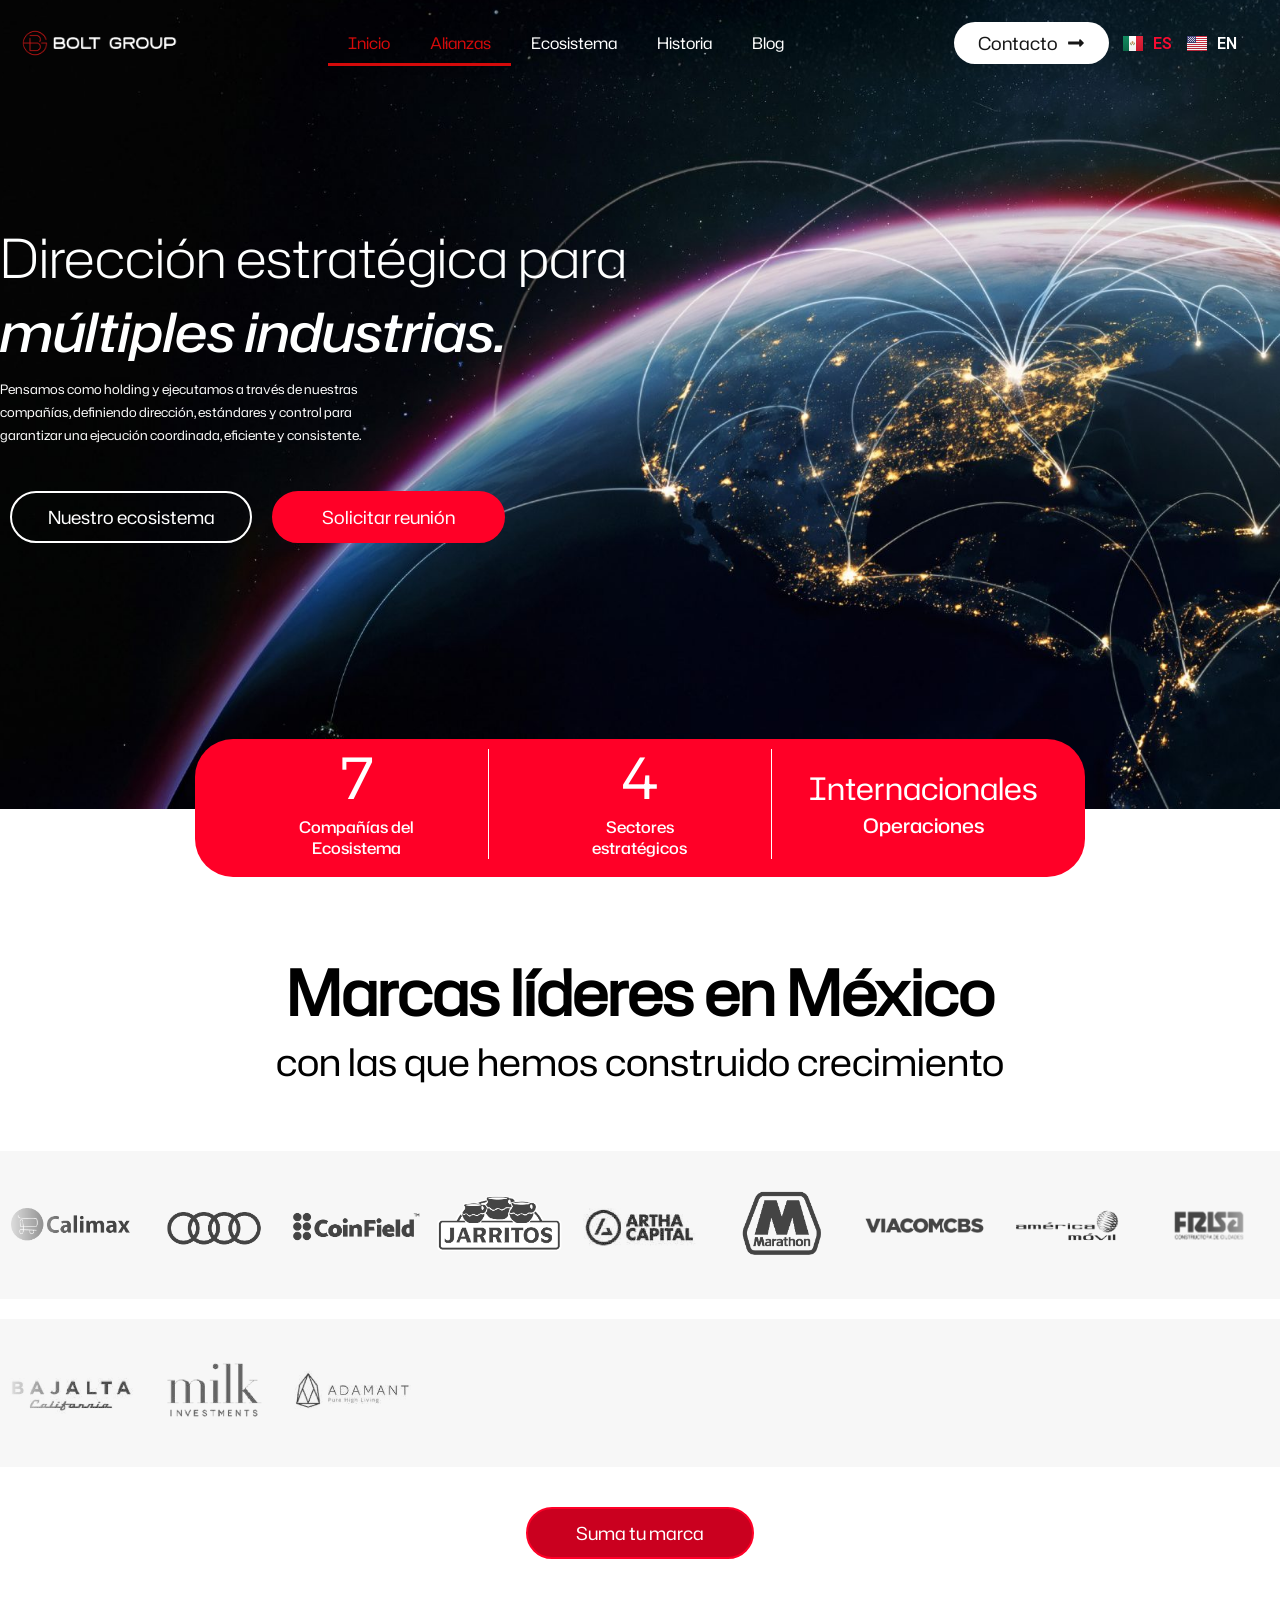
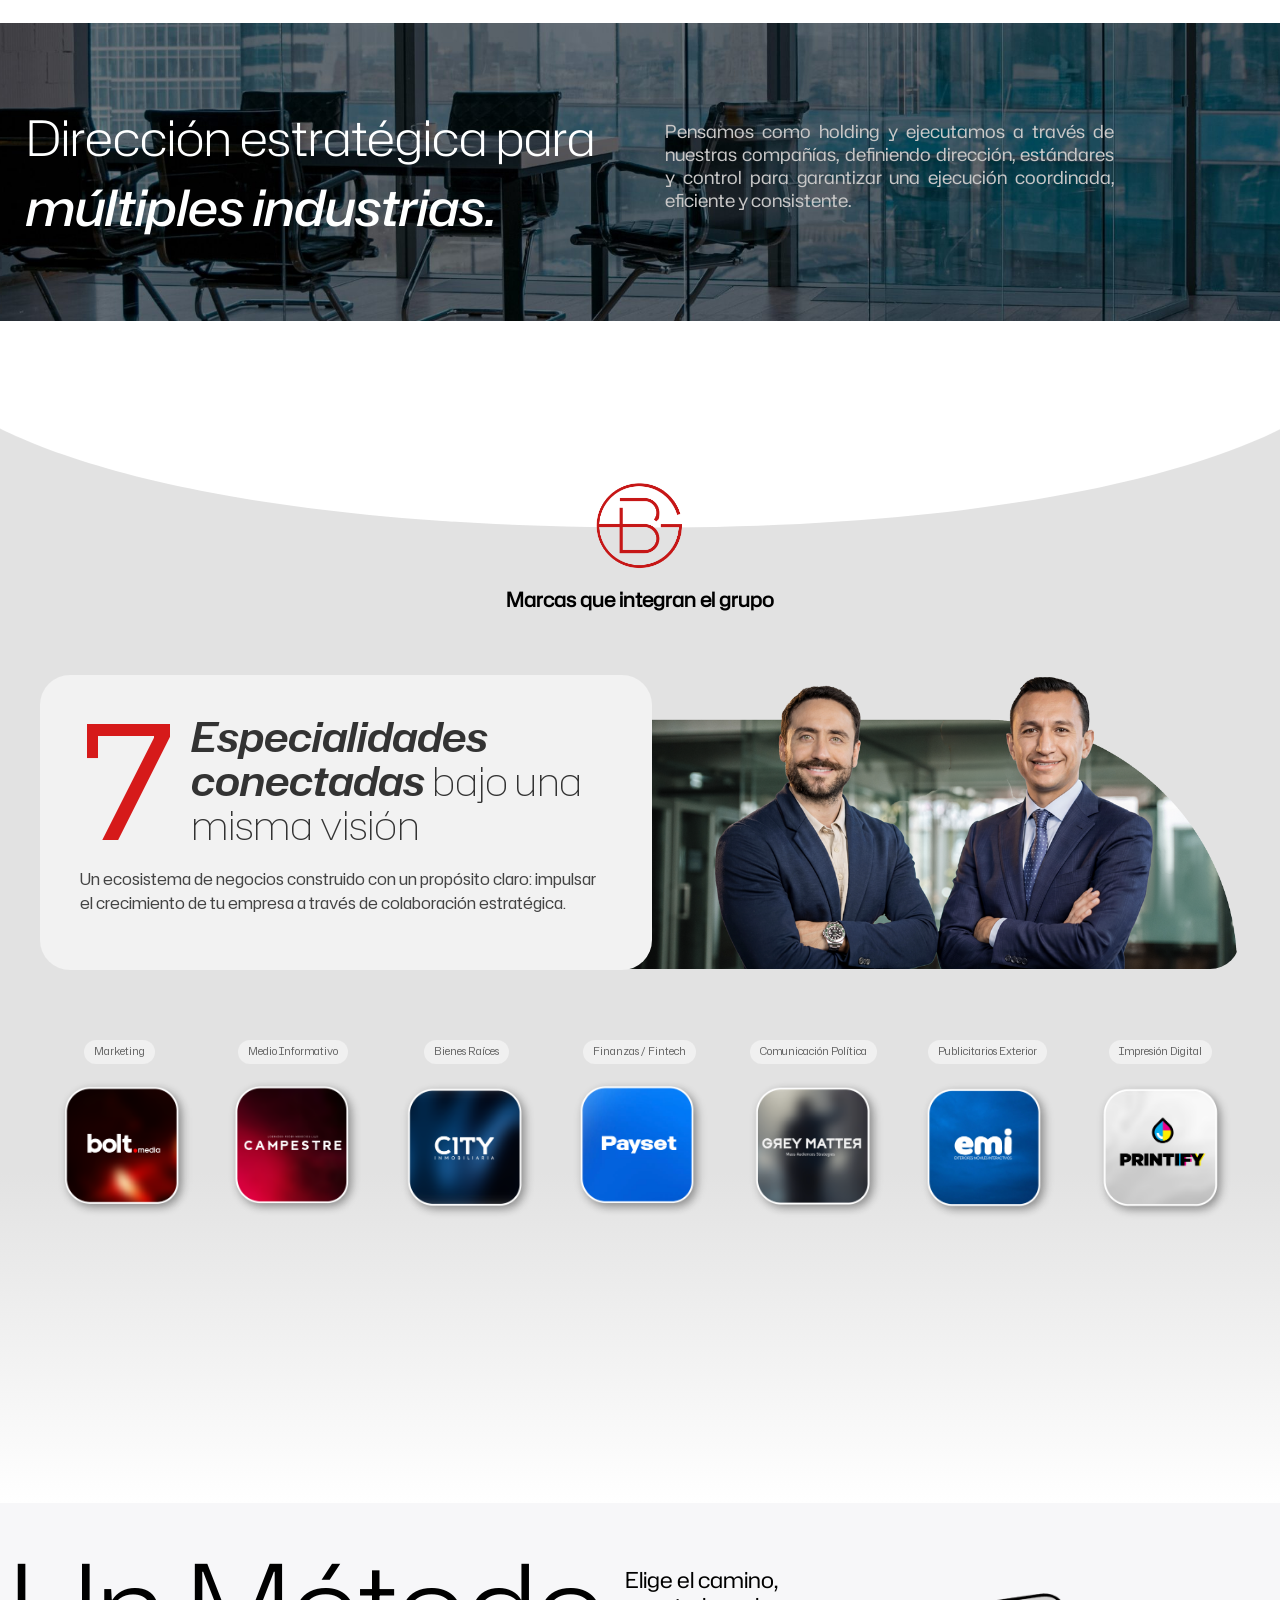
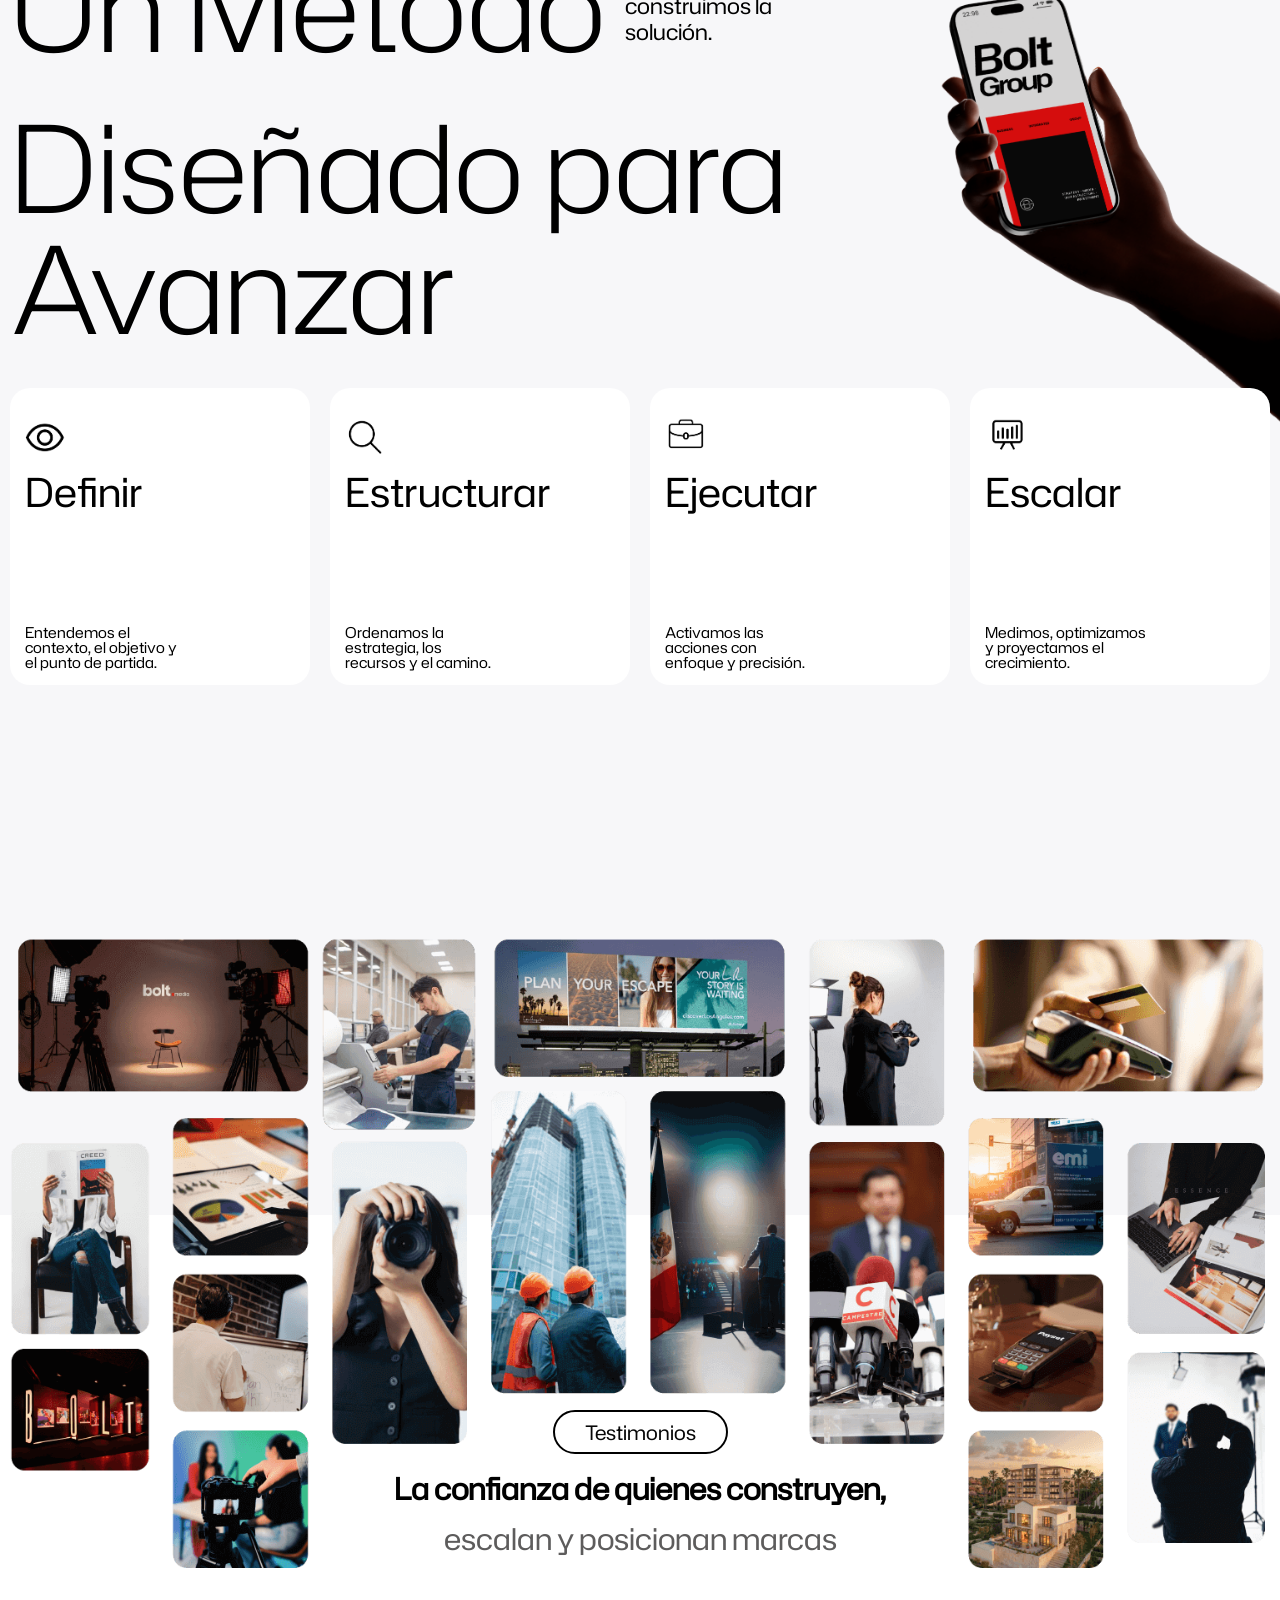
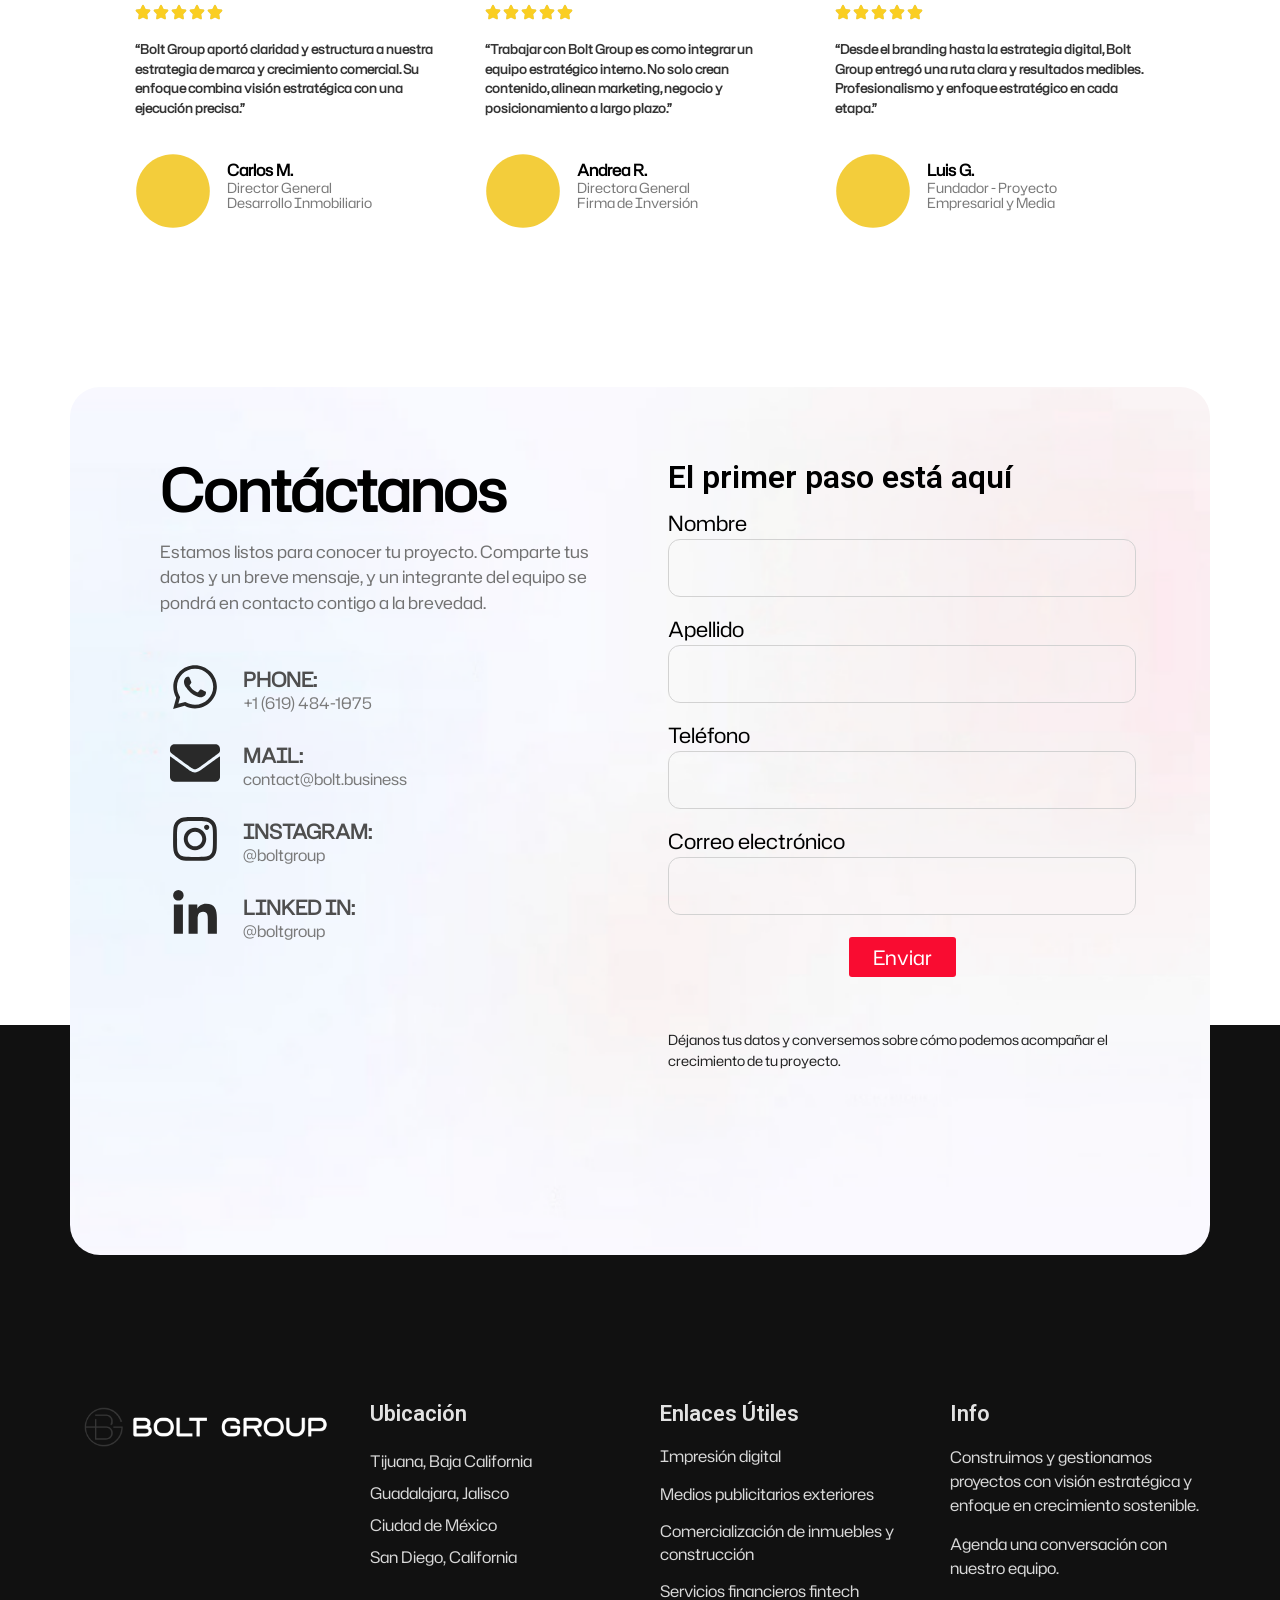
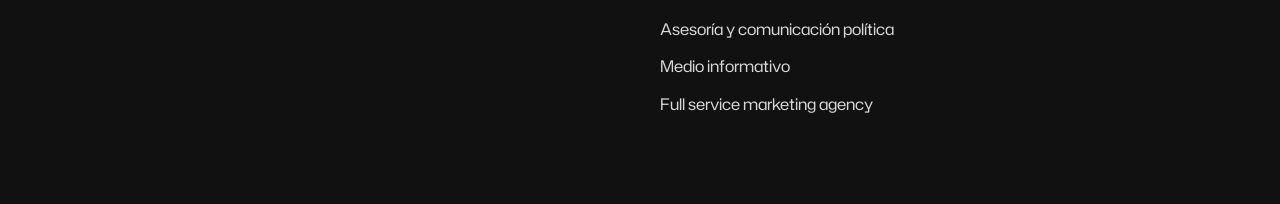
==== commit 1391e580: "Wire the contact form to Netlify Forms It was an Elementor Pro form: no action attribute, submitted " ====
--- a/site/index.html
+++ b/site/index.html
@@ -1012,34 +1012,34 @@
 				<div class="elementor-element elementor-element-6de028f elementor-widget elementor-widget-heading" data-id="6de028f" data-element_type="widget" data-e-type="widget" data-widget_type="heading.default">
 					<h2 class="elementor-heading-title elementor-size-default">El primer paso está aquí</h2>				</div>
 				<div class="elementor-element elementor-element-f59b1dc elementor-button-align-center elementor-widget elementor-widget-form" data-id="f59b1dc" data-element_type="widget" data-e-type="widget" data-settings="{&quot;step_next_label&quot;:&quot;Next&quot;,&quot;step_previous_label&quot;:&quot;Previous&quot;,&quot;button_width&quot;:&quot;100&quot;,&quot;step_type&quot;:&quot;number_text&quot;,&quot;step_icon_shape&quot;:&quot;circle&quot;}" data-widget_type="form.default">
-							<form class="elementor-form" method="post" name="New Form" aria-label="New Form">
-			<input type="hidden" name="post_id" value="9"/>
-			<input type="hidden" name="form_id" value="f59b1dc"/>
-			<input type="hidden" name="referer_title" value="" />
-
-							<input type="hidden" name="queried_id" value="9"/>
-			
-			<div class="elementor-form-fields-wrapper elementor-labels-above">
+							<form class="elementor-form bolt-form" method="POST" name="contacto" data-netlify="true" data-netlify-honeypot="bot-field" aria-label="Formulario de contacto">
+			
+			
+			
+
+							
+			
+			<input type="hidden" name="form-name" value="contacto"><input type="hidden" name="pagina" value="home"><p class="bolt-form__hp"><label>No llenar: <input name="bot-field"></label></p><div class="elementor-form-fields-wrapper elementor-labels-above">
 								<div class="elementor-field-type-text elementor-field-group elementor-column elementor-field-group-name elementor-col-100 elementor-field-required">
 												<label for="form-field-name" class="elementor-field-label">
 								Nombre							</label>
-														<input size="1" type="text" name="form_fields[name]" id="form-field-name" class="elementor-field elementor-size-sm  elementor-field-textual" required="required">
+														<input size="1" type="text" name="nombre" id="form-field-name" class="elementor-field elementor-size-sm  elementor-field-textual" required="required">
 											</div>
 								<div class="elementor-field-type-text elementor-field-group elementor-column elementor-field-group-field_d06d6cf elementor-col-100 elementor-field-required">
 												<label for="form-field-field_d06d6cf" class="elementor-field-label">
 								Apellido							</label>
-														<input size="1" type="text" name="form_fields[field_d06d6cf]" id="form-field-field_d06d6cf" class="elementor-field elementor-size-sm  elementor-field-textual" required="required">
+														<input size="1" type="text" name="apellido" id="form-field-field_d06d6cf" class="elementor-field elementor-size-sm  elementor-field-textual" required="required">
 											</div>
 								<div class="elementor-field-type-tel elementor-field-group elementor-column elementor-field-group-field_a809ed9 elementor-col-100 elementor-field-required">
 												<label for="form-field-field_a809ed9" class="elementor-field-label">
 								Teléfono							</label>
-								<input size="1" type="tel" name="form_fields[field_a809ed9]" id="form-field-field_a809ed9" class="elementor-field elementor-size-sm  elementor-field-textual" required="required" pattern="[0-9()#&amp;+*-=.]+" title="Only numbers and phone characters (#, -, *, etc) are accepted.">
+								<input size="1" type="tel" name="telefono" id="form-field-field_a809ed9" class="elementor-field elementor-size-sm  elementor-field-textual" required="required" pattern="[0-9()#&amp;+*-=.]+" title="Only numbers and phone characters (#, -, *, etc) are accepted.">
 
 						</div>
 								<div class="elementor-field-type-email elementor-field-group elementor-column elementor-field-group-email elementor-col-100 elementor-field-required">
 												<label for="form-field-email" class="elementor-field-label">
 								Correo electrónico							</label>
-														<input size="1" type="email" name="form_fields[email]" id="form-field-email" class="elementor-field elementor-size-sm  elementor-field-textual" required="required">
+														<input size="1" type="email" name="email" id="form-field-email" class="elementor-field elementor-size-sm  elementor-field-textual" required="required">
 											</div>
 								<div class="elementor-field-group elementor-column elementor-field-type-submit elementor-col-100 e-form__buttons">
 					<button class="elementor-button elementor-size-sm" type="submit">
@@ -1049,7 +1049,7 @@
 					</button>
 				</div>
 			</div>
-		</form>
+		<div class="bolt-form__status" role="status" aria-live="polite"></div></form>
 						</div>
 				<div class="elementor-element elementor-element-05b4b4c elementor-widget elementor-widget-text-editor" data-id="05b4b4c" data-element_type="widget" data-e-type="widget" data-widget_type="text-editor.default">
 									<p>Déjanos tus datos y conversemos sobre cómo podemos acompañar el crecimiento de tu proyecto.</p>								</div>
--- a/site/assets/bolt.css
+++ b/site/assets/bolt.css
@@ -188,3 +188,66 @@
 @media (prefers-reduced-motion: reduce) {
     .bolt-sheet__panel, .bolt-sheet__backdrop { transition: none; }
 }
+
+
+/* --------------------------------------------------------------------------
+   3. "Marcas que integran el grupo" - the back arrow overlapped the copy
+
+   The control is absolutely positioned at left:-20px against the panel, but
+   the panel's left edge is also where the text starts, so the circle sat on
+   top of the first 20px of every description. It now gets its own gutter, so
+   it cannot overlap at any width.
+
+   These selectors carry an extra class on purpose: the widget ships its CSS in
+   an inline <style> in the body, which comes after this file, so matching
+   specificity would lose.
+   -------------------------------------------------------------------------- */
+
+.ecosistema-global .tab-panel .view-flex.service-layout {
+    position: relative;
+    padding-left: 62px;
+}
+
+.ecosistema-global .back-btn {
+    left: 0;
+    width: 42px;
+    height: 42px;
+    border-color: #e0e0e0;
+    box-shadow: 0 2px 10px rgba(0, 0, 0, .06);
+    transition: background .2s ease, transform .2s ease;
+}
+
+.ecosistema-global .back-btn:hover {
+    background: #f6f6f6;
+    transform: translateY(-50%) scale(1.06);
+}
+
+@media (max-width: 767px) {
+    /* inside the mobile sheet the arrow is hidden, so the gutter is dead space */
+    .ecosistema-global .tab-panel .view-flex.service-layout { padding-left: 0; }
+}
+
+
+/* --------------------------------------------------------------------------
+   4. Contact form
+   The honeypot has to be reachable by a bot but never by a person, so it is
+   moved off-screen rather than display:none.
+   -------------------------------------------------------------------------- */
+
+.bolt-form__hp {
+    position: absolute !important;
+    left: -9999px;
+    width: 1px; height: 1px;
+    overflow: hidden;
+}
+
+.bolt-form__status {
+    margin-top: 14px;
+    font-size: 0.95rem;
+    line-height: 1.45;
+    min-height: 1.2em;
+}
+.bolt-form__status.is-ok   { color: #1a7f4b; }
+.bolt-form__status.is-fail { color: #c22a2a; }
+
+.bolt-form button[type="submit"][disabled] { opacity: .65; cursor: progress; }
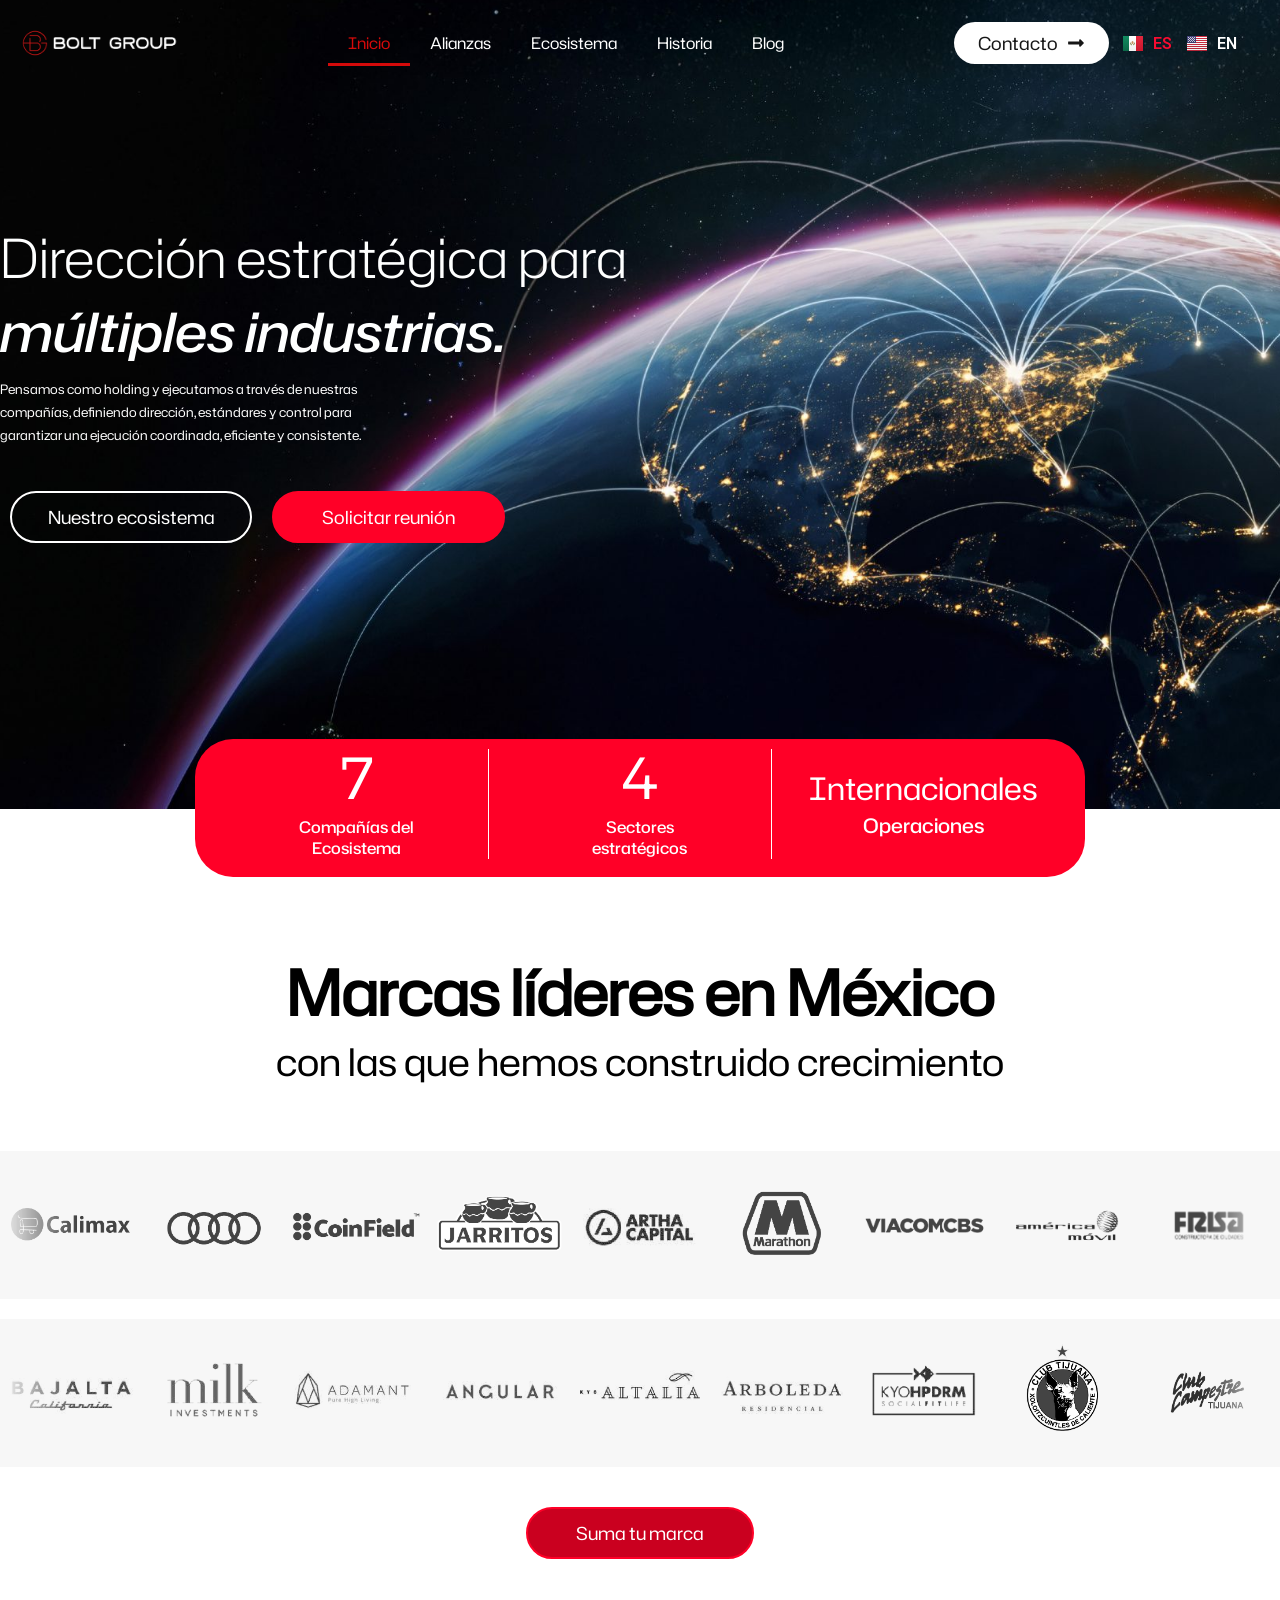
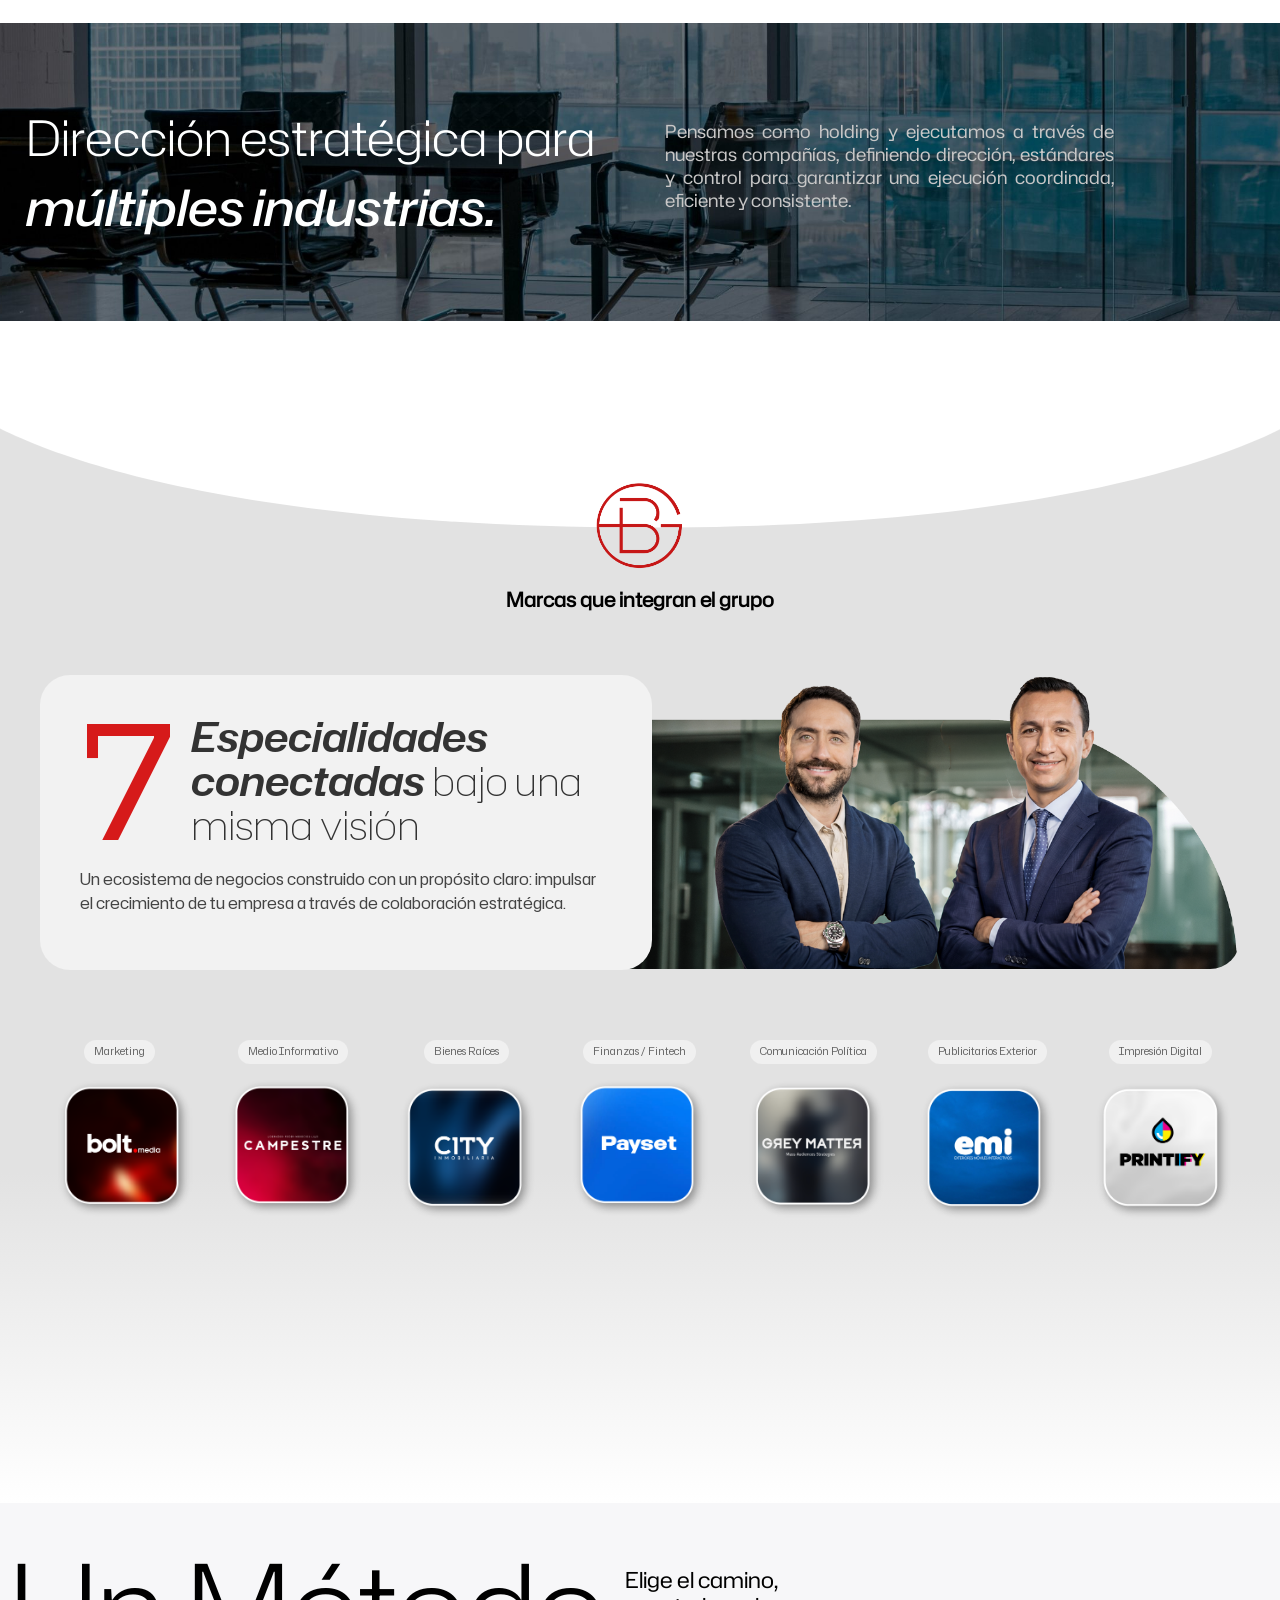
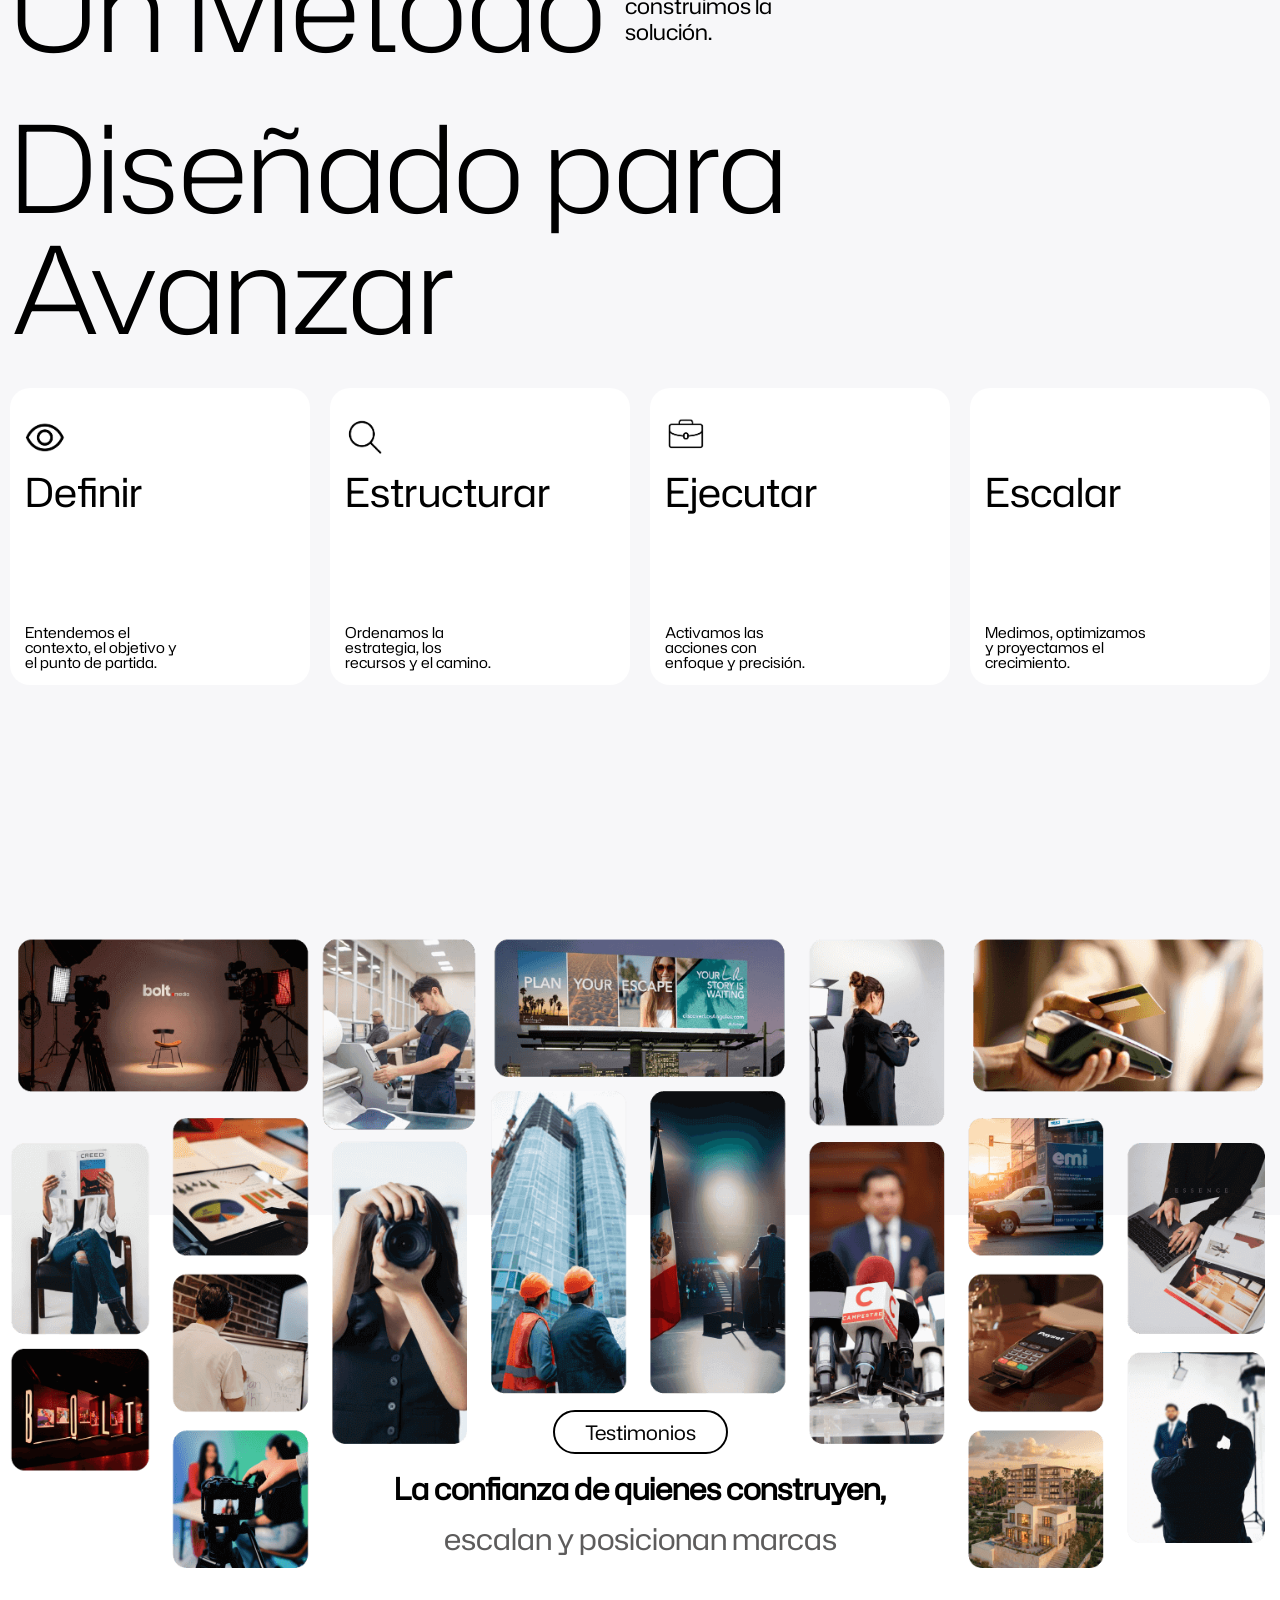
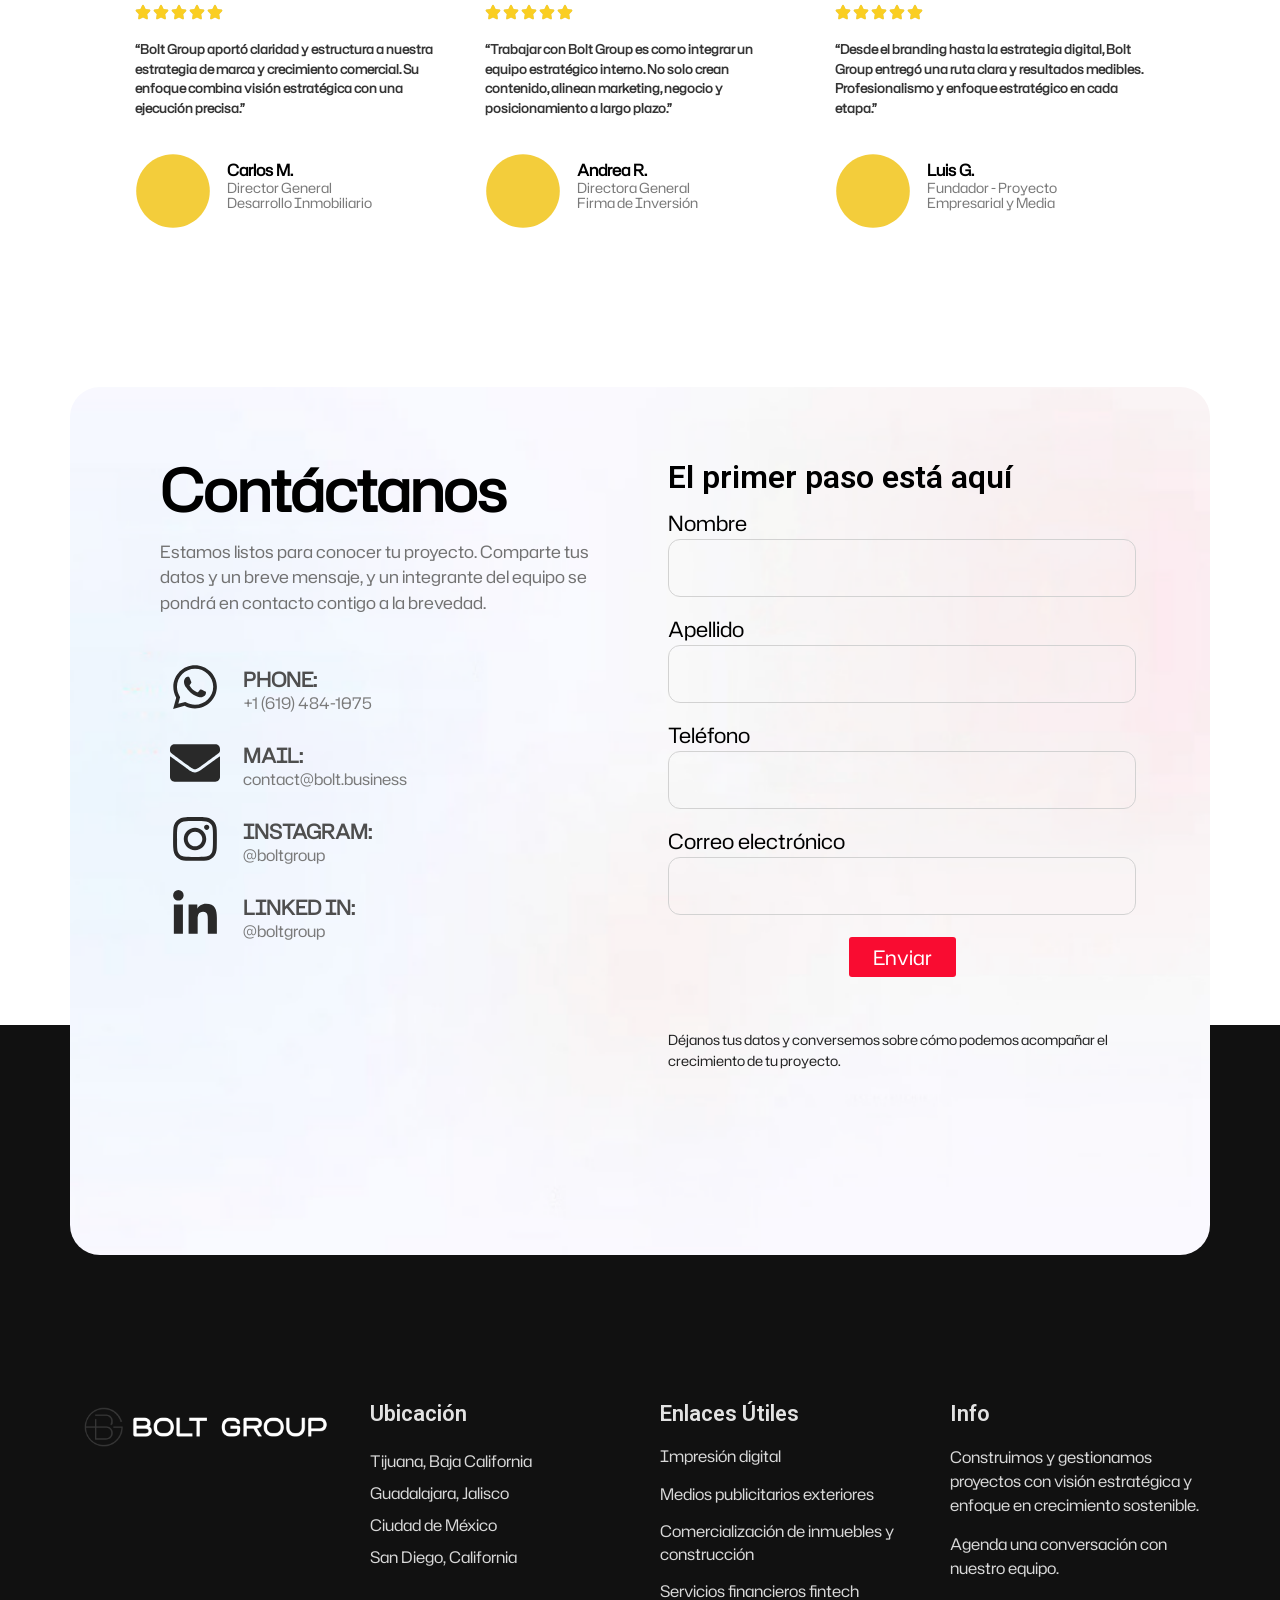
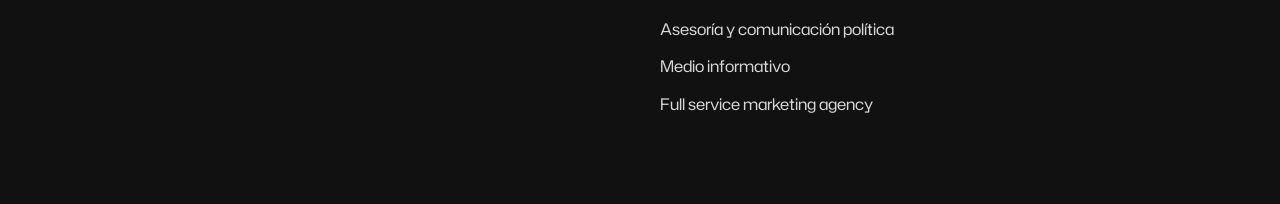
==== commit ab7060ac: "Rebuild the home hero photo as a live Three.js globe The hero is now a WebGL scene matched to 01-Ban" ====
--- a/site/index.html
+++ b/site/index.html
@@ -83,6 +83,7 @@
 <link rel="apple-touch-icon" href="wp-content/uploads/2026/02/cropped-02-Logo-Bolt-group-1-180x180.png" />
 <meta name="msapplication-TileImage" content="wp-content/uploads/2026/02/cropped-02-Logo-Bolt-group-1-270x270.png" />
 <link rel="stylesheet" href="assets/bolt.css">
+<link rel="modulepreload" href="assets/vendor/three.module.min.js">
 <!-- bolt:social -->
 <!-- Sharing + SEO. The old WordPress site had none of this: no description,
      no og:image, so a shared link showed only "Bolt Group" and no picture.
@@ -1154,5 +1155,10 @@
 
 <script src="assets/i18n.home.js"></script>
 <script src="assets/bolt.js"></script>
+<script type="module">
+import { mountHeroGlobe } from './assets/hero-globe.js';
+const hero = document.querySelector('.elementor-element-573e6e5');
+if (hero) mountHeroGlobe(hero).catch(() => {}); // on failure the photo stays
+</script>
 </body>
 </html>
--- a/site/assets/bolt.css
+++ b/site/assets/bolt.css
@@ -251,3 +251,28 @@
 .bolt-form__status.is-fail { color: #c22a2a; }
 
 .bolt-form button[type="submit"][disabled] { opacity: .65; cursor: progress; }
+
+
+/* --------------------------------------------------------------------------
+   5. Hero globe
+   assets/hero-globe.js draws the hero photo as a live WebGL scene into a
+   canvas at the back of the hero. The photo stays as the container's
+   background: it shows while the scene loads (the canvas fades in over it,
+   lined up pixel for pixel) and is all you get without WebGL.
+   -------------------------------------------------------------------------- */
+
+.elementor-element-573e6e5 { position: relative; }
+
+.elementor-element-573e6e5 > .bolt-globe {
+    position: absolute;
+    inset: 0;
+    width: 100%;
+    height: 100%;
+    display: block;
+    z-index: 0;
+    pointer-events: none;
+    opacity: 0;
+    transition: opacity 1.2s ease;
+}
+.elementor-element-573e6e5.bolt-globe-ready > .bolt-globe { opacity: 1; }
+.elementor-element-573e6e5 > .e-con-inner { position: relative; z-index: 1; }
